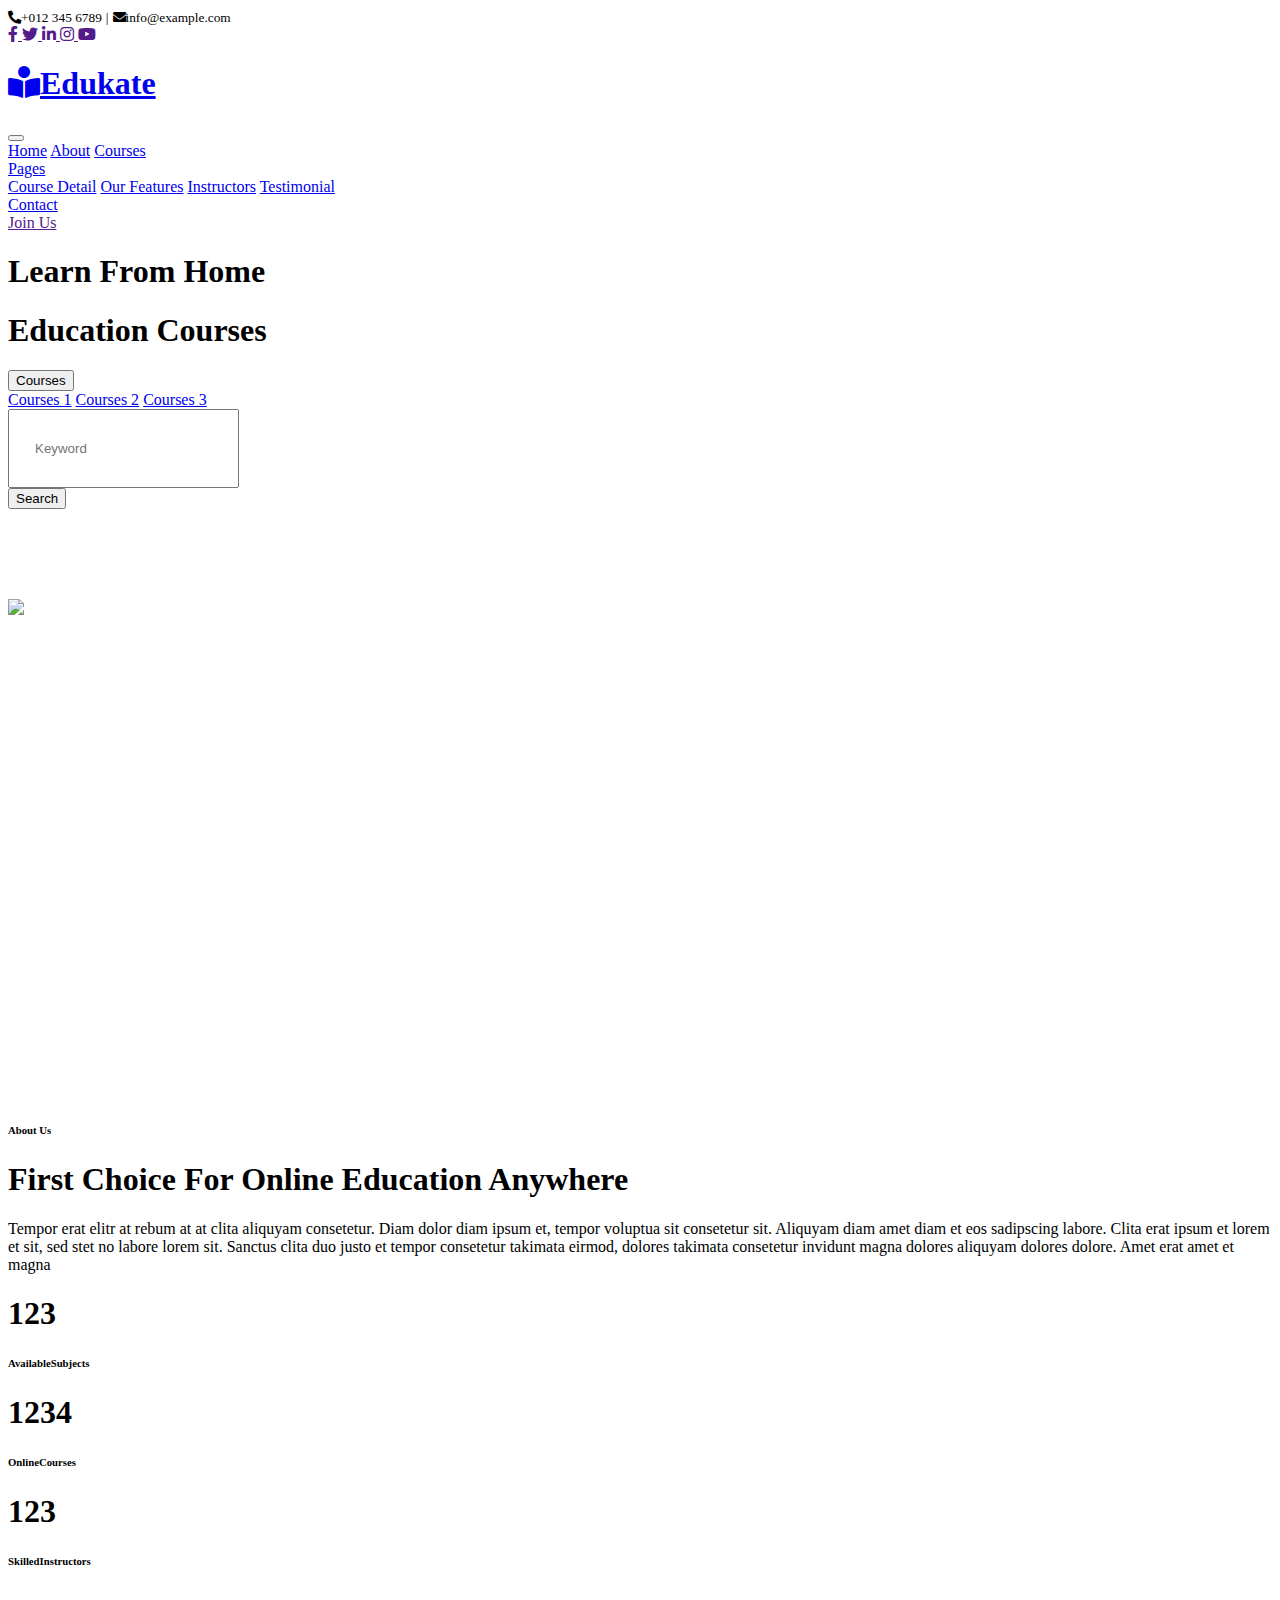
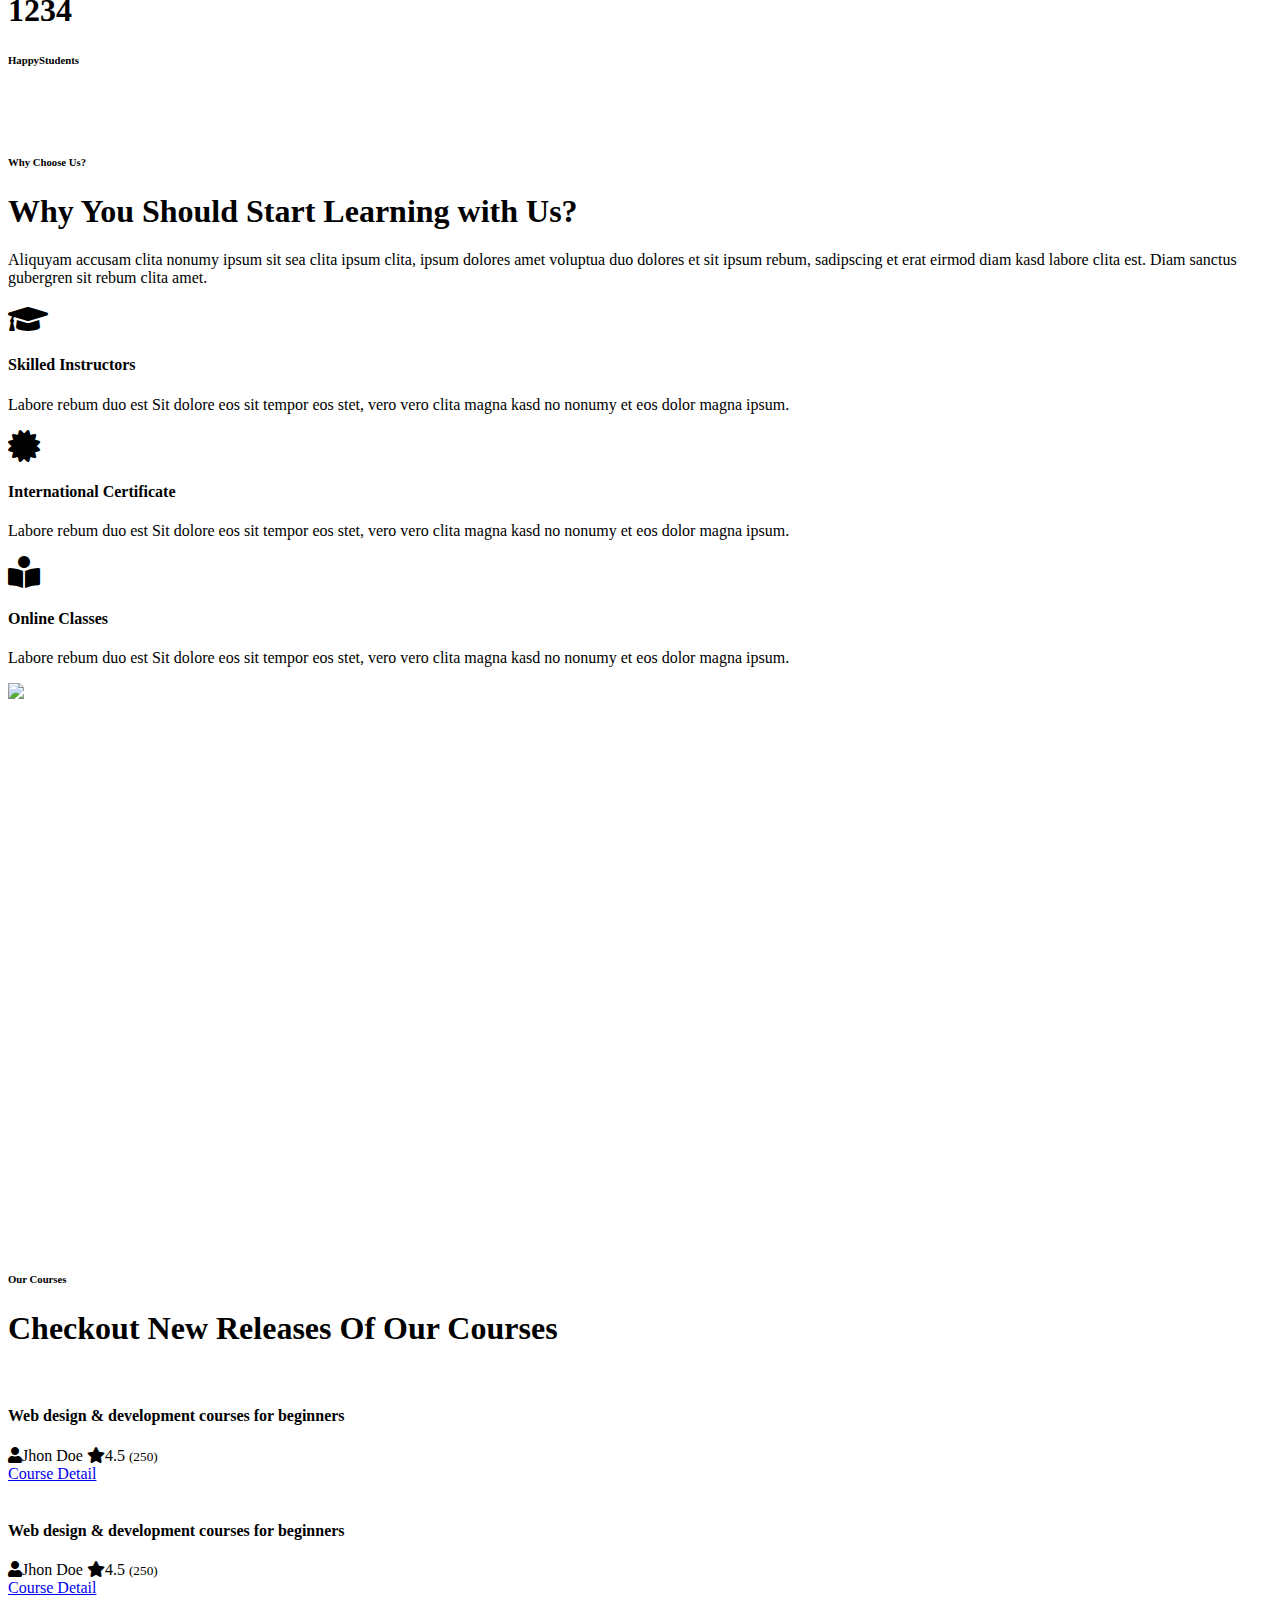
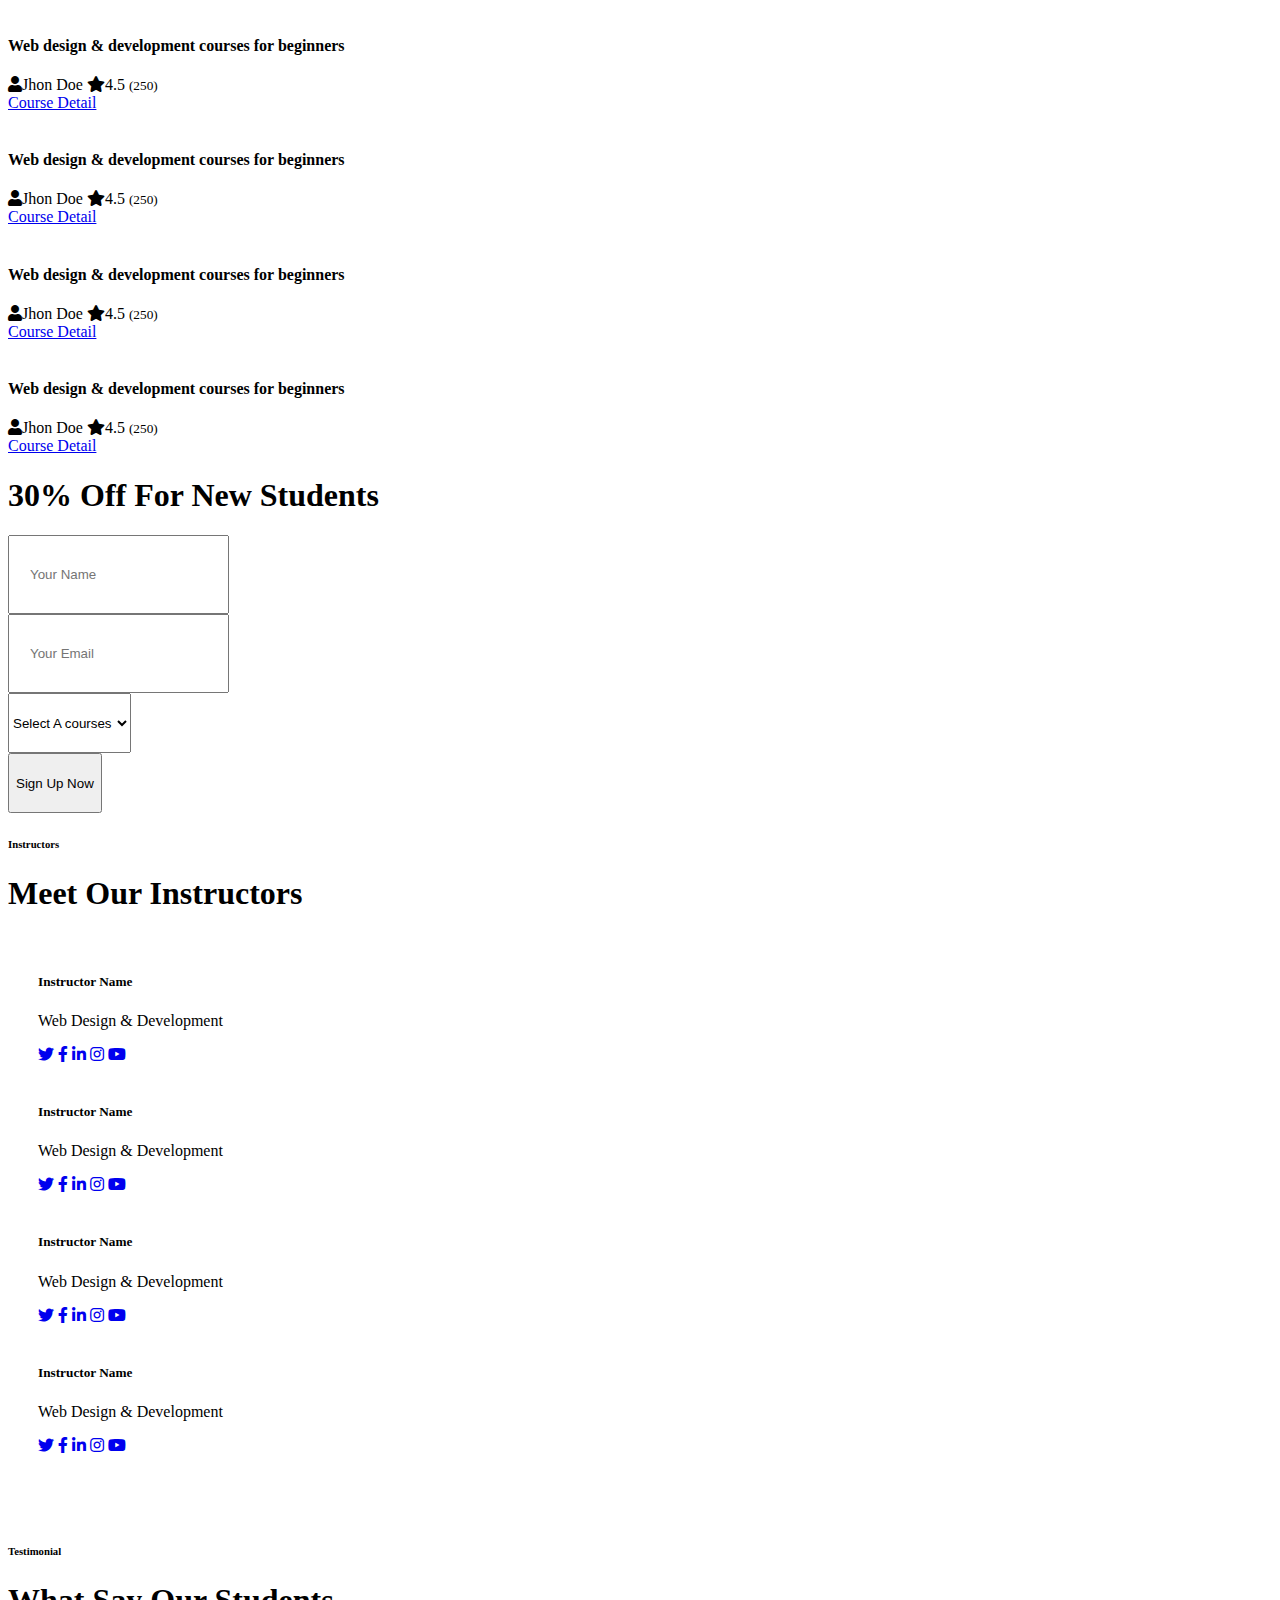
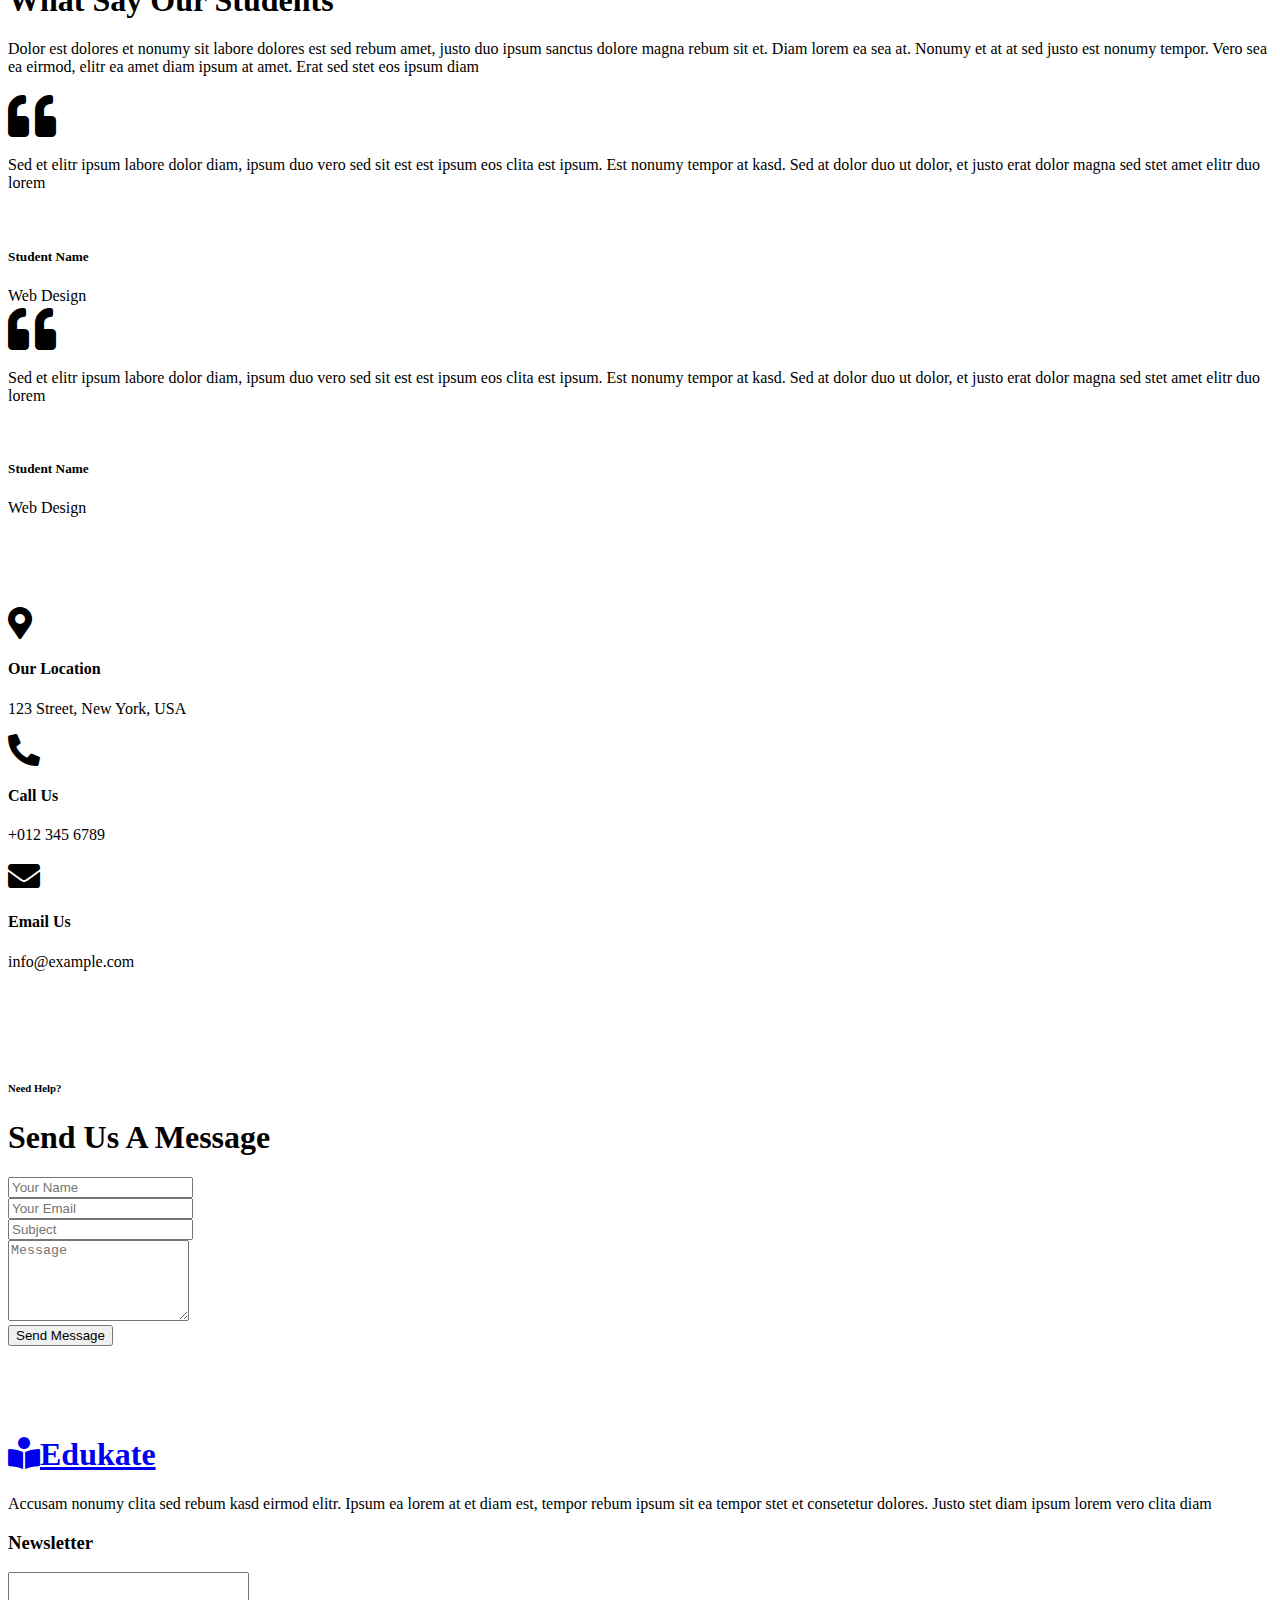
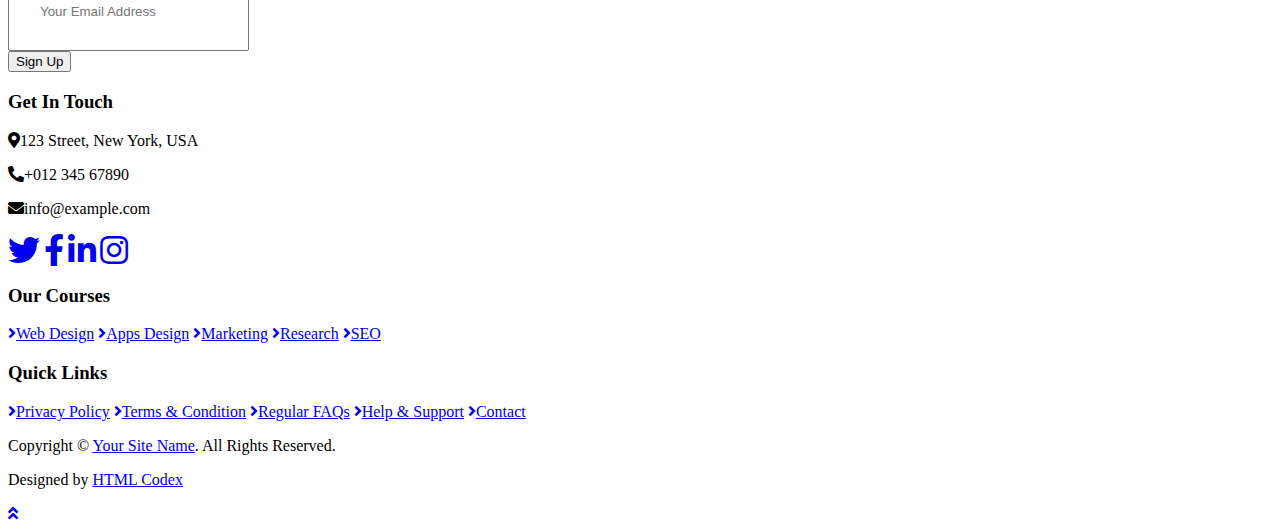
==== index.html @ 11f74e33 "Add files via upload" ====
<!DOCTYPE html>
<html lang="en">

<head>
    <meta charset="utf-8">
    <title>Edukate - Online Education Website Template</title>
    <meta content="width=device-width, initial-scale=1.0" name="viewport">
    <meta content="Free HTML Templates" name="keywords">
    <meta content="Free HTML Templates" name="description">

    <!-- Favicon -->
    <link href="img/favicon.ico" rel="icon">

    <!-- Google Web Fonts -->
    <link rel="preconnect" href="https://fonts.gstatic.com">
    <link href="https://fonts.googleapis.com/css2?family=Jost:wght@500;600;700&family=Open+Sans:wght@400;600&display=swap" rel="stylesheet"> 

    <!-- Font Awesome -->
    <link href="https://cdnjs.cloudflare.com/ajax/libs/font-awesome/5.10.0/css/all.min.css" rel="stylesheet">

    <!-- Libraries Stylesheet -->
    <link href="lib/owlcarousel/assets/owl.carousel.min.css" rel="stylesheet">

    <!-- Customized Bootstrap Stylesheet -->
    <link href="css/style.css" rel="stylesheet">
</head>

<body>
    <!-- Topbar Start -->
    <div class="container-fluid bg-dark">
        <div class="row py-2 px-lg-5">
            <div class="col-lg-6 text-center text-lg-left mb-2 mb-lg-0">
                <div class="d-inline-flex align-items-center text-white">
                    <small><i class="fa fa-phone-alt mr-2"></i>+012 345 6789</small>
                    <small class="px-3">|</small>
                    <small><i class="fa fa-envelope mr-2"></i>info@example.com</small>
                </div>
            </div>
            <div class="col-lg-6 text-center text-lg-right">
                <div class="d-inline-flex align-items-center">
                    <a class="text-white px-2" href="">
                        <i class="fab fa-facebook-f"></i>
                    </a>
                    <a class="text-white px-2" href="">
                        <i class="fab fa-twitter"></i>
                    </a>
                    <a class="text-white px-2" href="">
                        <i class="fab fa-linkedin-in"></i>
                    </a>
                    <a class="text-white px-2" href="">
                        <i class="fab fa-instagram"></i>
                    </a>
                    <a class="text-white pl-2" href="">
                        <i class="fab fa-youtube"></i>
                    </a>
                </div>
            </div>
        </div>
    </div>
    <!-- Topbar End -->


    <!-- Navbar Start -->
    <div class="container-fluid p-0">
        <nav class="navbar navbar-expand-lg bg-white navbar-light py-3 py-lg-0 px-lg-5">
            <a href="index.html" class="navbar-brand ml-lg-3">
                <h1 class="m-0 text-uppercase text-primary"><i class="fa fa-book-reader mr-3"></i>Edukate</h1>
            </a>
            <button type="button" class="navbar-toggler" data-toggle="collapse" data-target="#navbarCollapse">
                <span class="navbar-toggler-icon"></span>
            </button>
            <div class="collapse navbar-collapse justify-content-between px-lg-3" id="navbarCollapse">
                <div class="navbar-nav mx-auto py-0">
                    <a href="index.html" class="nav-item nav-link active">Home</a>
                    <a href="about.html" class="nav-item nav-link">About</a>
                    <a href="course.html" class="nav-item nav-link">Courses</a>
                    <div class="nav-item dropdown">
                        <a href="#" class="nav-link dropdown-toggle" data-toggle="dropdown">Pages</a>
                        <div class="dropdown-menu m-0">
                            <a href="detail.html" class="dropdown-item">Course Detail</a>
                            <a href="feature.html" class="dropdown-item">Our Features</a>
                            <a href="team.html" class="dropdown-item">Instructors</a>
                            <a href="testimonial.html" class="dropdown-item">Testimonial</a>
                        </div>
                    </div>
                    <a href="contact.html" class="nav-item nav-link">Contact</a>
                </div>
                <a href="" class="btn btn-primary py-2 px-4 d-none d-lg-block">Join Us</a>
            </div>
        </nav>
    </div>
    <!-- Navbar End -->


    <!-- Header Start -->
    <div class="jumbotron jumbotron-fluid position-relative overlay-bottom" style="margin-bottom: 90px;">
        <div class="container text-center my-5 py-5">
            <h1 class="text-white mt-4 mb-4">Learn From Home</h1>
            <h1 class="text-white display-1 mb-5">Education Courses</h1>
            <div class="mx-auto mb-5" style="width: 100%; max-width: 600px;">
                <div class="input-group">
                    <div class="input-group-prepend">
                        <button class="btn btn-outline-light bg-white text-body px-4 dropdown-toggle" type="button" data-toggle="dropdown"
                            aria-haspopup="true" aria-expanded="false">Courses</button>
                        <div class="dropdown-menu">
                            <a class="dropdown-item" href="#">Courses 1</a>
                            <a class="dropdown-item" href="#">Courses 2</a>
                            <a class="dropdown-item" href="#">Courses 3</a>
                        </div>
                    </div>
                    <input type="text" class="form-control border-light" style="padding: 30px 25px;" placeholder="Keyword">
                    <div class="input-group-append">
                        <button class="btn btn-secondary px-4 px-lg-5">Search</button>
                    </div>
                </div>
            </div>
        </div>
    </div>
    <!-- Header End -->


    <!-- About Start -->
    <div class="container-fluid py-5">
        <div class="container py-5">
            <div class="row">
                <div class="col-lg-5 mb-5 mb-lg-0" style="min-height: 500px;">
                    <div class="position-relative h-100">
                        <img class="position-absolute w-100 h-100" src="img/about.jpg" style="object-fit: cover;">
                    </div>
                </div>
                <div class="col-lg-7">
                    <div class="section-title position-relative mb-4">
                        <h6 class="d-inline-block position-relative text-secondary text-uppercase pb-2">About Us</h6>
                        <h1 class="display-4">First Choice For Online Education Anywhere</h1>
                    </div>
                    <p>Tempor erat elitr at rebum at at clita aliquyam consetetur. Diam dolor diam ipsum et, tempor voluptua sit consetetur sit. Aliquyam diam amet diam et eos sadipscing labore. Clita erat ipsum et lorem et sit, sed stet no labore lorem sit. Sanctus clita duo justo et tempor consetetur takimata eirmod, dolores takimata consetetur invidunt magna dolores aliquyam dolores dolore. Amet erat amet et magna</p>
                    <div class="row pt-3 mx-0">
                        <div class="col-3 px-0">
                            <div class="bg-success text-center p-4">
                                <h1 class="text-white" data-toggle="counter-up">123</h1>
                                <h6 class="text-uppercase text-white">Available<span class="d-block">Subjects</span></h6>
                            </div>
                        </div>
                        <div class="col-3 px-0">
                            <div class="bg-primary text-center p-4">
                                <h1 class="text-white" data-toggle="counter-up">1234</h1>
                                <h6 class="text-uppercase text-white">Online<span class="d-block">Courses</span></h6>
                            </div>
                        </div>
                        <div class="col-3 px-0">
                            <div class="bg-secondary text-center p-4">
                                <h1 class="text-white" data-toggle="counter-up">123</h1>
                                <h6 class="text-uppercase text-white">Skilled<span class="d-block">Instructors</span></h6>
                            </div>
                        </div>
                        <div class="col-3 px-0">
                            <div class="bg-warning text-center p-4">
                                <h1 class="text-white" data-toggle="counter-up">1234</h1>
                                <h6 class="text-uppercase text-white">Happy<span class="d-block">Students</span></h6>
                            </div>
                        </div>
                    </div>
                </div>
            </div>
        </div>
    </div>
    <!-- About End -->


    <!-- Feature Start -->
    <div class="container-fluid bg-image" style="margin: 90px 0;">
        <div class="container">
            <div class="row">
                <div class="col-lg-7 my-5 pt-5 pb-lg-5">
                    <div class="section-title position-relative mb-4">
                        <h6 class="d-inline-block position-relative text-secondary text-uppercase pb-2">Why Choose Us?</h6>
                        <h1 class="display-4">Why You Should Start Learning with Us?</h1>
                    </div>
                    <p class="mb-4 pb-2">Aliquyam accusam clita nonumy ipsum sit sea clita ipsum clita, ipsum dolores amet voluptua duo dolores et sit ipsum rebum, sadipscing et erat eirmod diam kasd labore clita est. Diam sanctus gubergren sit rebum clita amet.</p>
                    <div class="d-flex mb-3">
                        <div class="btn-icon bg-primary mr-4">
                            <i class="fa fa-2x fa-graduation-cap text-white"></i>
                        </div>
                        <div class="mt-n1">
                            <h4>Skilled Instructors</h4>
                            <p>Labore rebum duo est Sit dolore eos sit tempor eos stet, vero vero clita magna kasd no nonumy et eos dolor magna ipsum.</p>
                        </div>
                    </div>
                    <div class="d-flex mb-3">
                        <div class="btn-icon bg-secondary mr-4">
                            <i class="fa fa-2x fa-certificate text-white"></i>
                        </div>
                        <div class="mt-n1">
                            <h4>International Certificate</h4>
                            <p>Labore rebum duo est Sit dolore eos sit tempor eos stet, vero vero clita magna kasd no nonumy et eos dolor magna ipsum.</p>
                        </div>
                    </div>
                    <div class="d-flex">
                        <div class="btn-icon bg-warning mr-4">
                            <i class="fa fa-2x fa-book-reader text-white"></i>
                        </div>
                        <div class="mt-n1">
                            <h4>Online Classes</h4>
                            <p class="m-0">Labore rebum duo est Sit dolore eos sit tempor eos stet, vero vero clita magna kasd no nonumy et eos dolor magna ipsum.</p>
                        </div>
                    </div>
                </div>
                <div class="col-lg-5" style="min-height: 500px;">
                    <div class="position-relative h-100">
                        <img class="position-absolute w-100 h-100" src="img/feature.jpg" style="object-fit: cover;">
                    </div>
                </div>
            </div>
        </div>
    </div>
    <!-- Feature Start -->


    <!-- Courses Start -->
    <div class="container-fluid px-0 py-5">
        <div class="row mx-0 justify-content-center pt-5">
            <div class="col-lg-6">
                <div class="section-title text-center position-relative mb-4">
                    <h6 class="d-inline-block position-relative text-secondary text-uppercase pb-2">Our Courses</h6>
                    <h1 class="display-4">Checkout New Releases Of Our Courses</h1>
                </div>
            </div>
        </div>
        <div class="owl-carousel courses-carousel">
            <div class="courses-item position-relative">
                <img class="img-fluid" src="img/courses-1.jpg" alt="">
                <div class="courses-text">
                    <h4 class="text-center text-white px-3">Web design & development courses for beginners</h4>
                    <div class="border-top w-100 mt-3">
                        <div class="d-flex justify-content-between p-4">
                            <span class="text-white"><i class="fa fa-user mr-2"></i>Jhon Doe</span>
                            <span class="text-white"><i class="fa fa-star mr-2"></i>4.5 <small>(250)</small></span>
                        </div>
                    </div>
                    <div class="w-100 bg-white text-center p-4" >
                        <a class="btn btn-primary" href="detail.html">Course Detail</a>
                    </div>
                </div>
            </div>
            <div class="courses-item position-relative">
                <img class="img-fluid" src="img/courses-2.jpg" alt="">
                <div class="courses-text">
                    <h4 class="text-center text-white px-3">Web design & development courses for beginners</h4>
                    <div class="border-top w-100 mt-3">
                        <div class="d-flex justify-content-between p-4">
                            <span class="text-white"><i class="fa fa-user mr-2"></i>Jhon Doe</span>
                            <span class="text-white"><i class="fa fa-star mr-2"></i>4.5 <small>(250)</small></span>
                        </div>
                    </div>
                    <div class="w-100 bg-white text-center p-4" >
                        <a class="btn btn-primary" href="detail.html">Course Detail</a>
                    </div>
                </div>
            </div>
            <div class="courses-item position-relative">
                <img class="img-fluid" src="img/courses-3.jpg" alt="">
                <div class="courses-text">
                    <h4 class="text-center text-white px-3">Web design & development courses for beginners</h4>
                    <div class="border-top w-100 mt-3">
                        <div class="d-flex justify-content-between p-4">
                            <span class="text-white"><i class="fa fa-user mr-2"></i>Jhon Doe</span>
                            <span class="text-white"><i class="fa fa-star mr-2"></i>4.5 <small>(250)</small></span>
                        </div>
                    </div>
                    <div class="w-100 bg-white text-center p-4" >
                        <a class="btn btn-primary" href="detail.html">Course Detail</a>
                    </div>
                </div>
            </div>
            <div class="courses-item position-relative">
                <img class="img-fluid" src="img/courses-4.jpg" alt="">
                <div class="courses-text">
                    <h4 class="text-center text-white px-3">Web design & development courses for beginners</h4>
                    <div class="border-top w-100 mt-3">
                        <div class="d-flex justify-content-between p-4">
                            <span class="text-white"><i class="fa fa-user mr-2"></i>Jhon Doe</span>
                            <span class="text-white"><i class="fa fa-star mr-2"></i>4.5 <small>(250)</small></span>
                        </div>
                    </div>
                    <div class="w-100 bg-white text-center p-4" >
                        <a class="btn btn-primary" href="detail.html">Course Detail</a>
                    </div>
                </div>
            </div>
            <div class="courses-item position-relative">
                <img class="img-fluid" src="img/courses-5.jpg" alt="">
                <div class="courses-text">
                    <h4 class="text-center text-white px-3">Web design & development courses for beginners</h4>
                    <div class="border-top w-100 mt-3">
                        <div class="d-flex justify-content-between p-4">
                            <span class="text-white"><i class="fa fa-user mr-2"></i>Jhon Doe</span>
                            <span class="text-white"><i class="fa fa-star mr-2"></i>4.5 <small>(250)</small></span>
                        </div>
                    </div>
                    <div class="w-100 bg-white text-center p-4" >
                        <a class="btn btn-primary" href="detail.html">Course Detail</a>
                    </div>
                </div>
            </div>
            <div class="courses-item position-relative">
                <img class="img-fluid" src="img/courses-6.jpg" alt="">
                <div class="courses-text">
                    <h4 class="text-center text-white px-3">Web design & development courses for beginners</h4>
                    <div class="border-top w-100 mt-3">
                        <div class="d-flex justify-content-between p-4">
                            <span class="text-white"><i class="fa fa-user mr-2"></i>Jhon Doe</span>
                            <span class="text-white"><i class="fa fa-star mr-2"></i>4.5 <small>(250)</small></span>
                        </div>
                    </div>
                    <div class="w-100 bg-white text-center p-4" >
                        <a class="btn btn-primary" href="detail.html">Course Detail</a>
                    </div>
                </div>
            </div>
        </div>
        <div class="row justify-content-center bg-image mx-0 mb-5">
            <div class="col-lg-6 py-5">
                <div class="bg-white p-5 my-5">
                    <h1 class="text-center mb-4">30% Off For New Students</h1>
                    <form>
                        <div class="form-row">
                            <div class="col-sm-6">
                                <div class="form-group">
                                    <input type="text" class="form-control bg-light border-0" placeholder="Your Name" style="padding: 30px 20px;">
                                </div>
                            </div>
                            <div class="col-sm-6">
                                <div class="form-group">
                                    <input type="email" class="form-control bg-light border-0" placeholder="Your Email" style="padding: 30px 20px;">
                                </div>
                            </div>
                        </div>
                        <div class="form-row">
                            <div class="col-sm-6">
                                <div class="form-group">
                                    <select class="custom-select bg-light border-0 px-3" style="height: 60px;">
                                        <option selected>Select A courses</option>
                                        <option value="1">courses 1</option>
                                        <option value="2">courses 1</option>
                                        <option value="3">courses 1</option>
                                    </select>
                                </div>
                            </div>
                            <div class="col-sm-6">
                                <button class="btn btn-primary btn-block" type="submit" style="height: 60px;">Sign Up Now</button>
                            </div>
                        </div>
                    </form>
                </div>
            </div>
        </div>
    </div>
    <!-- Courses End -->


    <!-- Team Start -->
    <div class="container-fluid py-5">
        <div class="container py-5">
            <div class="section-title text-center position-relative mb-5">
                <h6 class="d-inline-block position-relative text-secondary text-uppercase pb-2">Instructors</h6>
                <h1 class="display-4">Meet Our Instructors</h1>
            </div>
            <div class="owl-carousel team-carousel position-relative" style="padding: 0 30px;">
                <div class="team-item">
                    <img class="img-fluid w-100" src="img/team-1.jpg" alt="">
                    <div class="bg-light text-center p-4">
                        <h5 class="mb-3">Instructor Name</h5>
                        <p class="mb-2">Web Design & Development</p>
                        <div class="d-flex justify-content-center">
                            <a class="mx-1 p-1" href="#"><i class="fab fa-twitter"></i></a>
                            <a class="mx-1 p-1" href="#"><i class="fab fa-facebook-f"></i></a>
                            <a class="mx-1 p-1" href="#"><i class="fab fa-linkedin-in"></i></a>
                            <a class="mx-1 p-1" href="#"><i class="fab fa-instagram"></i></a>
                            <a class="mx-1 p-1" href="#"><i class="fab fa-youtube"></i></a>
                        </div>
                    </div>
                </div>
                <div class="team-item">
                    <img class="img-fluid w-100" src="img/team-2.jpg" alt="">
                    <div class="bg-light text-center p-4">
                        <h5 class="mb-3">Instructor Name</h5>
                        <p class="mb-2">Web Design & Development</p>
                        <div class="d-flex justify-content-center">
                            <a class="mx-1 p-1" href="#"><i class="fab fa-twitter"></i></a>
                            <a class="mx-1 p-1" href="#"><i class="fab fa-facebook-f"></i></a>
                            <a class="mx-1 p-1" href="#"><i class="fab fa-linkedin-in"></i></a>
                            <a class="mx-1 p-1" href="#"><i class="fab fa-instagram"></i></a>
                            <a class="mx-1 p-1" href="#"><i class="fab fa-youtube"></i></a>
                        </div>
                    </div>
                </div>
                <div class="team-item">
                    <img class="img-fluid w-100" src="img/team-3.jpg" alt="">
                    <div class="bg-light text-center p-4">
                        <h5 class="mb-3">Instructor Name</h5>
                        <p class="mb-2">Web Design & Development</p>
                        <div class="d-flex justify-content-center">
                            <a class="mx-1 p-1" href="#"><i class="fab fa-twitter"></i></a>
                            <a class="mx-1 p-1" href="#"><i class="fab fa-facebook-f"></i></a>
                            <a class="mx-1 p-1" href="#"><i class="fab fa-linkedin-in"></i></a>
                            <a class="mx-1 p-1" href="#"><i class="fab fa-instagram"></i></a>
                            <a class="mx-1 p-1" href="#"><i class="fab fa-youtube"></i></a>
                        </div>
                    </div>
                </div>
                <div class="team-item">
                    <img class="img-fluid w-100" src="img/team-4.jpg" alt="">
                    <div class="bg-light text-center p-4">
                        <h5 class="mb-3">Instructor Name</h5>
                        <p class="mb-2">Web Design & Development</p>
                        <div class="d-flex justify-content-center">
                            <a class="mx-1 p-1" href="#"><i class="fab fa-twitter"></i></a>
                            <a class="mx-1 p-1" href="#"><i class="fab fa-facebook-f"></i></a>
                            <a class="mx-1 p-1" href="#"><i class="fab fa-linkedin-in"></i></a>
                            <a class="mx-1 p-1" href="#"><i class="fab fa-instagram"></i></a>
                            <a class="mx-1 p-1" href="#"><i class="fab fa-youtube"></i></a>
                        </div>
                    </div>
                </div>
            </div>
        </div>
    </div>
    <!-- Team End -->


    <!-- Testimonial Start -->
    <div class="container-fluid bg-image py-5" style="margin: 90px 0;">
        <div class="container py-5">
            <div class="row align-items-center">
                <div class="col-lg-5 mb-5 mb-lg-0">
                    <div class="section-title position-relative mb-4">
                        <h6 class="d-inline-block position-relative text-secondary text-uppercase pb-2">Testimonial</h6>
                        <h1 class="display-4">What Say Our Students</h1>
                    </div>
                    <p class="m-0">Dolor est dolores et nonumy sit labore dolores est sed rebum amet, justo duo ipsum sanctus dolore magna rebum sit et. Diam lorem ea sea at. Nonumy et at at sed justo est nonumy tempor. Vero sea ea eirmod, elitr ea amet diam ipsum at amet. Erat sed stet eos ipsum diam</p>
                </div>
                <div class="col-lg-7">
                    <div class="owl-carousel testimonial-carousel">
                        <div class="bg-white p-5">
                            <i class="fa fa-3x fa-quote-left text-primary mb-4"></i>
                            <p>Sed et elitr ipsum labore dolor diam, ipsum duo vero sed sit est est ipsum eos clita est ipsum. Est nonumy tempor at kasd. Sed at dolor duo ut dolor, et justo erat dolor magna sed stet amet elitr duo lorem</p>
                            <div class="d-flex flex-shrink-0 align-items-center mt-4">
                                <img class="img-fluid mr-4" src="img/testimonial-2.jpg" alt="">
                                <div>
                                    <h5>Student Name</h5>
                                    <span>Web Design</span>
                                </div>
                            </div>
                        </div>
                        <div class="bg-white p-5">
                            <i class="fa fa-3x fa-quote-left text-primary mb-4"></i>
                            <p>Sed et elitr ipsum labore dolor diam, ipsum duo vero sed sit est est ipsum eos clita est ipsum. Est nonumy tempor at kasd. Sed at dolor duo ut dolor, et justo erat dolor magna sed stet amet elitr duo lorem</p>
                            <div class="d-flex flex-shrink-0 align-items-center mt-4">
                                <img class="img-fluid mr-4" src="img/testimonial-1.jpg" alt="">
                                <div>
                                    <h5>Student Name</h5>
                                    <span>Web Design</span>
                                </div>
                            </div>
                        </div>
                    </div>
                </div>
            </div>
        </div>
    </div>
    <!-- Testimonial Start -->


    <!-- Contact Start -->
    <div class="container-fluid py-5">
        <div class="container py-5">
            <div class="row align-items-center">
                <div class="col-lg-5 mb-5 mb-lg-0">
                    <div class="bg-light d-flex flex-column justify-content-center px-5" style="height: 450px;">
                        <div class="d-flex align-items-center mb-5">
                            <div class="btn-icon bg-primary mr-4">
                                <i class="fa fa-2x fa-map-marker-alt text-white"></i>
                            </div>
                            <div class="mt-n1">
                                <h4>Our Location</h4>
                                <p class="m-0">123 Street, New York, USA</p>
                            </div>
                        </div>
                        <div class="d-flex align-items-center mb-5">
                            <div class="btn-icon bg-secondary mr-4">
                                <i class="fa fa-2x fa-phone-alt text-white"></i>
                            </div>
                            <div class="mt-n1">
                                <h4>Call Us</h4>
                                <p class="m-0">+012 345 6789</p>
                            </div>
                        </div>
                        <div class="d-flex align-items-center">
                            <div class="btn-icon bg-warning mr-4">
                                <i class="fa fa-2x fa-envelope text-white"></i>
                            </div>
                            <div class="mt-n1">
                                <h4>Email Us</h4>
                                <p class="m-0">info@example.com</p>
                            </div>
                        </div>
                    </div>
                </div>
                <div class="col-lg-7">
                    <div class="section-title position-relative mb-4">
                        <h6 class="d-inline-block position-relative text-secondary text-uppercase pb-2">Need Help?</h6>
                        <h1 class="display-4">Send Us A Message</h1>
                    </div>
                    <div class="contact-form">
                        <form>
                            <div class="row">
                                <div class="col-6 form-group">
                                    <input type="text" class="form-control border-top-0 border-right-0 border-left-0 p-0" placeholder="Your Name" required="required">
                                </div>
                                <div class="col-6 form-group">
                                    <input type="email" class="form-control border-top-0 border-right-0 border-left-0 p-0" placeholder="Your Email" required="required">
                                </div>
                            </div>
                            <div class="form-group">
                                <input type="text" class="form-control border-top-0 border-right-0 border-left-0 p-0" placeholder="Subject" required="required">
                            </div>
                            <div class="form-group">
                                <textarea class="form-control border-top-0 border-right-0 border-left-0 p-0" rows="5" placeholder="Message" required="required"></textarea>
                            </div>
                            <div>
                                <button class="btn btn-primary py-3 px-5" type="submit">Send Message</button>
                            </div>
                        </form>
                    </div>
                </div>
            </div>
        </div>
    </div>
    <!-- Contact End -->


    <!-- Footer Start -->
    <div class="container-fluid position-relative overlay-top bg-dark text-white-50 py-5" style="margin-top: 90px;">
        <div class="container mt-5 pt-5">
            <div class="row">
                <div class="col-md-6 mb-5">
                    <a href="index.html" class="navbar-brand">
                        <h1 class="mt-n2 text-uppercase text-white"><i class="fa fa-book-reader mr-3"></i>Edukate</h1>
                    </a>
                    <p class="m-0">Accusam nonumy clita sed rebum kasd eirmod elitr. Ipsum ea lorem at et diam est, tempor rebum ipsum sit ea tempor stet et consetetur dolores. Justo stet diam ipsum lorem vero clita diam</p>
                </div>
                <div class="col-md-6 mb-5">
                    <h3 class="text-white mb-4">Newsletter</h3>
                    <div class="w-100">
                        <div class="input-group">
                            <input type="text" class="form-control border-light" style="padding: 30px;" placeholder="Your Email Address">
                            <div class="input-group-append">
                                <button class="btn btn-primary px-4">Sign Up</button>
                            </div>
                        </div>
                    </div>
                </div>
            </div>
            <div class="row">
                <div class="col-md-4 mb-5">
                    <h3 class="text-white mb-4">Get In Touch</h3>
                    <p><i class="fa fa-map-marker-alt mr-2"></i>123 Street, New York, USA</p>
                    <p><i class="fa fa-phone-alt mr-2"></i>+012 345 67890</p>
                    <p><i class="fa fa-envelope mr-2"></i>info@example.com</p>
                    <div class="d-flex justify-content-start mt-4">
                        <a class="text-white mr-4" href="#"><i class="fab fa-2x fa-twitter"></i></a>
                        <a class="text-white mr-4" href="#"><i class="fab fa-2x fa-facebook-f"></i></a>
                        <a class="text-white mr-4" href="#"><i class="fab fa-2x fa-linkedin-in"></i></a>
                        <a class="text-white" href="#"><i class="fab fa-2x fa-instagram"></i></a>
                    </div>
                </div>
                <div class="col-md-4 mb-5">
                    <h3 class="text-white mb-4">Our Courses</h3>
                    <div class="d-flex flex-column justify-content-start">
                        <a class="text-white-50 mb-2" href="#"><i class="fa fa-angle-right mr-2"></i>Web Design</a>
                        <a class="text-white-50 mb-2" href="#"><i class="fa fa-angle-right mr-2"></i>Apps Design</a>
                        <a class="text-white-50 mb-2" href="#"><i class="fa fa-angle-right mr-2"></i>Marketing</a>
                        <a class="text-white-50 mb-2" href="#"><i class="fa fa-angle-right mr-2"></i>Research</a>
                        <a class="text-white-50" href="#"><i class="fa fa-angle-right mr-2"></i>SEO</a>
                    </div>
                </div>
                <div class="col-md-4 mb-5">
                    <h3 class="text-white mb-4">Quick Links</h3>
                    <div class="d-flex flex-column justify-content-start">
                        <a class="text-white-50 mb-2" href="#"><i class="fa fa-angle-right mr-2"></i>Privacy Policy</a>
                        <a class="text-white-50 mb-2" href="#"><i class="fa fa-angle-right mr-2"></i>Terms & Condition</a>
                        <a class="text-white-50 mb-2" href="#"><i class="fa fa-angle-right mr-2"></i>Regular FAQs</a>
                        <a class="text-white-50 mb-2" href="#"><i class="fa fa-angle-right mr-2"></i>Help & Support</a>
                        <a class="text-white-50" href="#"><i class="fa fa-angle-right mr-2"></i>Contact</a>
                    </div>
                </div>
            </div>
        </div>
    </div>
    <div class="container-fluid bg-dark text-white-50 border-top py-4" style="border-color: rgba(256, 256, 256, .1) !important;">
        <div class="container">
            <div class="row">
                <div class="col-md-6 text-center text-md-left mb-3 mb-md-0">
                    <p class="m-0">Copyright &copy; <a class="text-white" href="#">Your Site Name</a>. All Rights Reserved.
                    </p>
                </div>
                <div class="col-md-6 text-center text-md-right">
                    <p class="m-0">Designed by <a class="text-white" href="https://htmlcodex.com">HTML Codex</a>
                    </p>
                </div>
            </div>
        </div>
    </div>
    <!-- Footer End -->


    <!-- Back to Top -->
    <a href="#" class="btn btn-lg btn-primary rounded-0 btn-lg-square back-to-top"><i class="fa fa-angle-double-up"></i></a>


    <!-- JavaScript Libraries -->
    <script src="https://code.jquery.com/jquery-3.4.1.min.js"></script>
    <script src="https://stackpath.bootstrapcdn.com/bootstrap/4.4.1/js/bootstrap.bundle.min.js"></script>
    <script src="lib/easing/easing.min.js"></script>
    <script src="lib/waypoints/waypoints.min.js"></script>
    <script src="lib/counterup/counterup.min.js"></script>
    <script src="lib/owlcarousel/owl.carousel.min.js"></script>

    <!-- Template Javascript -->
    <script src="js/main.js"></script>
</body>

</html>
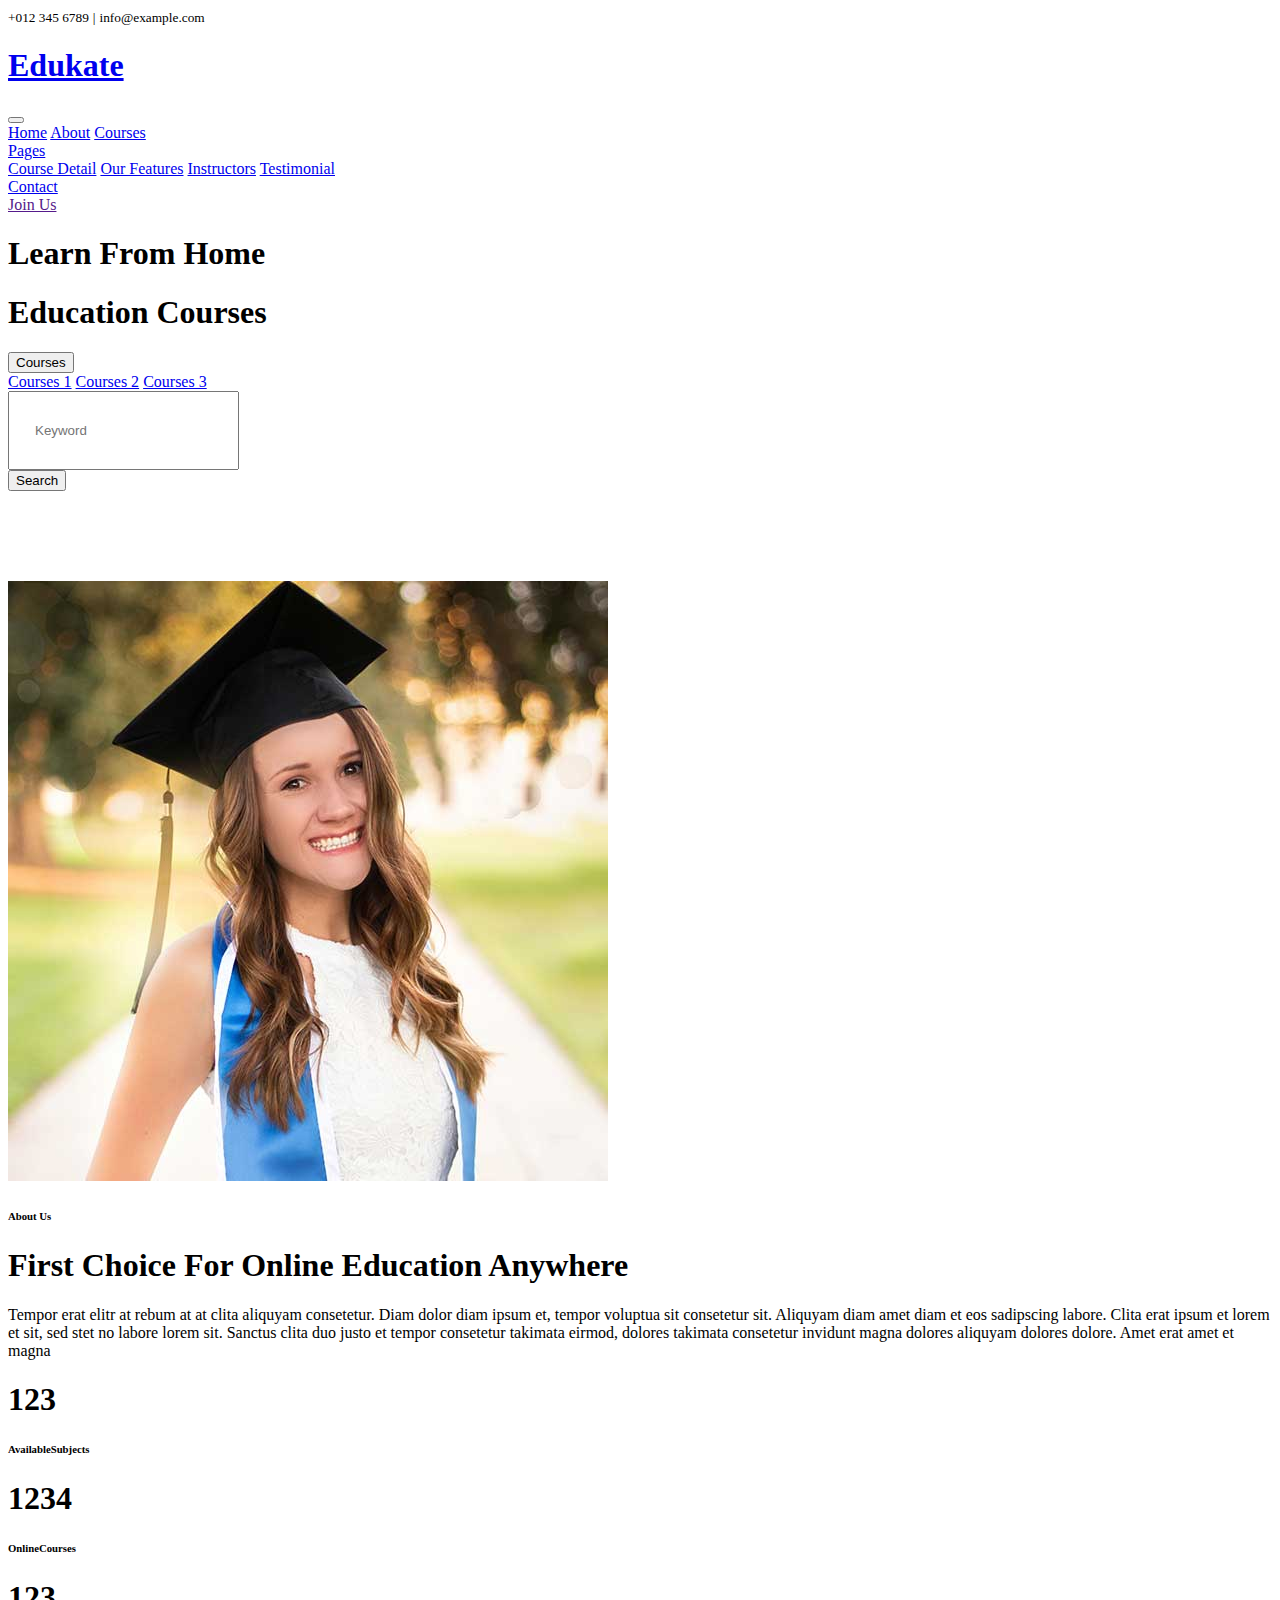
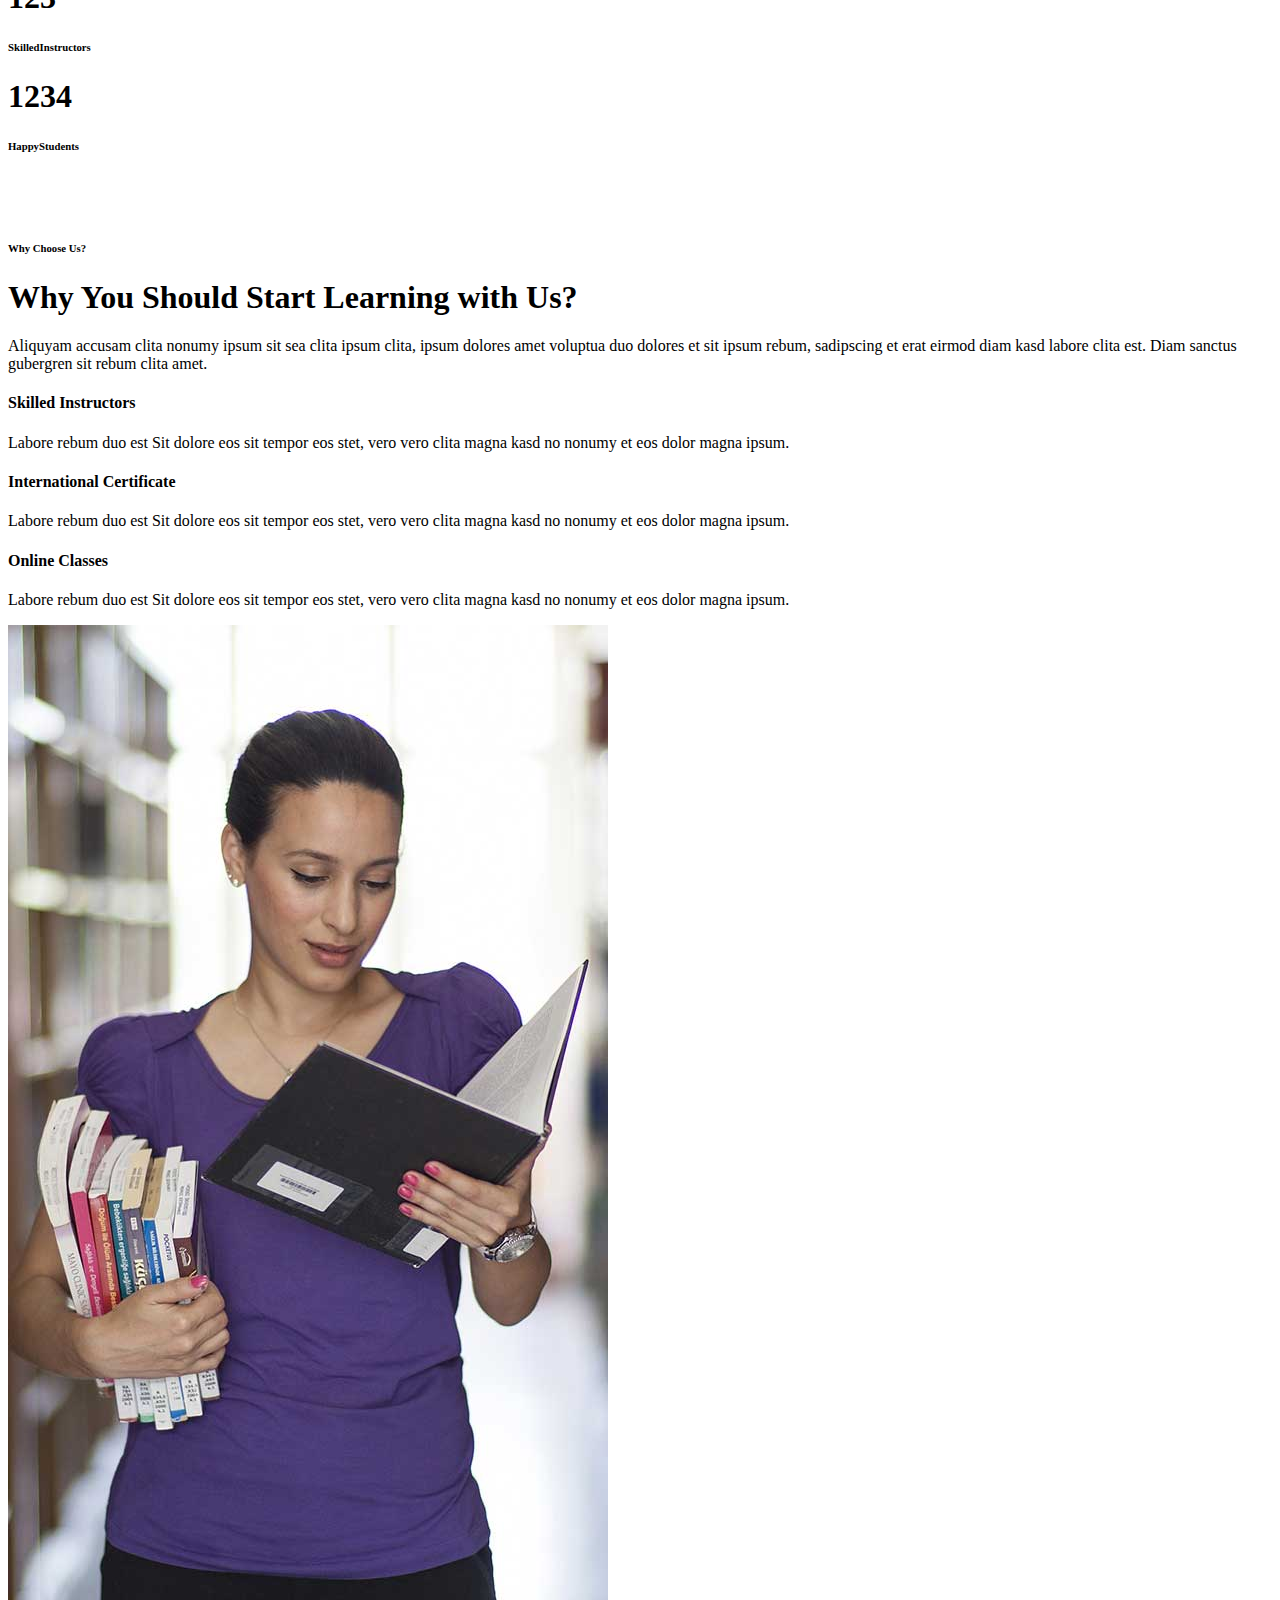
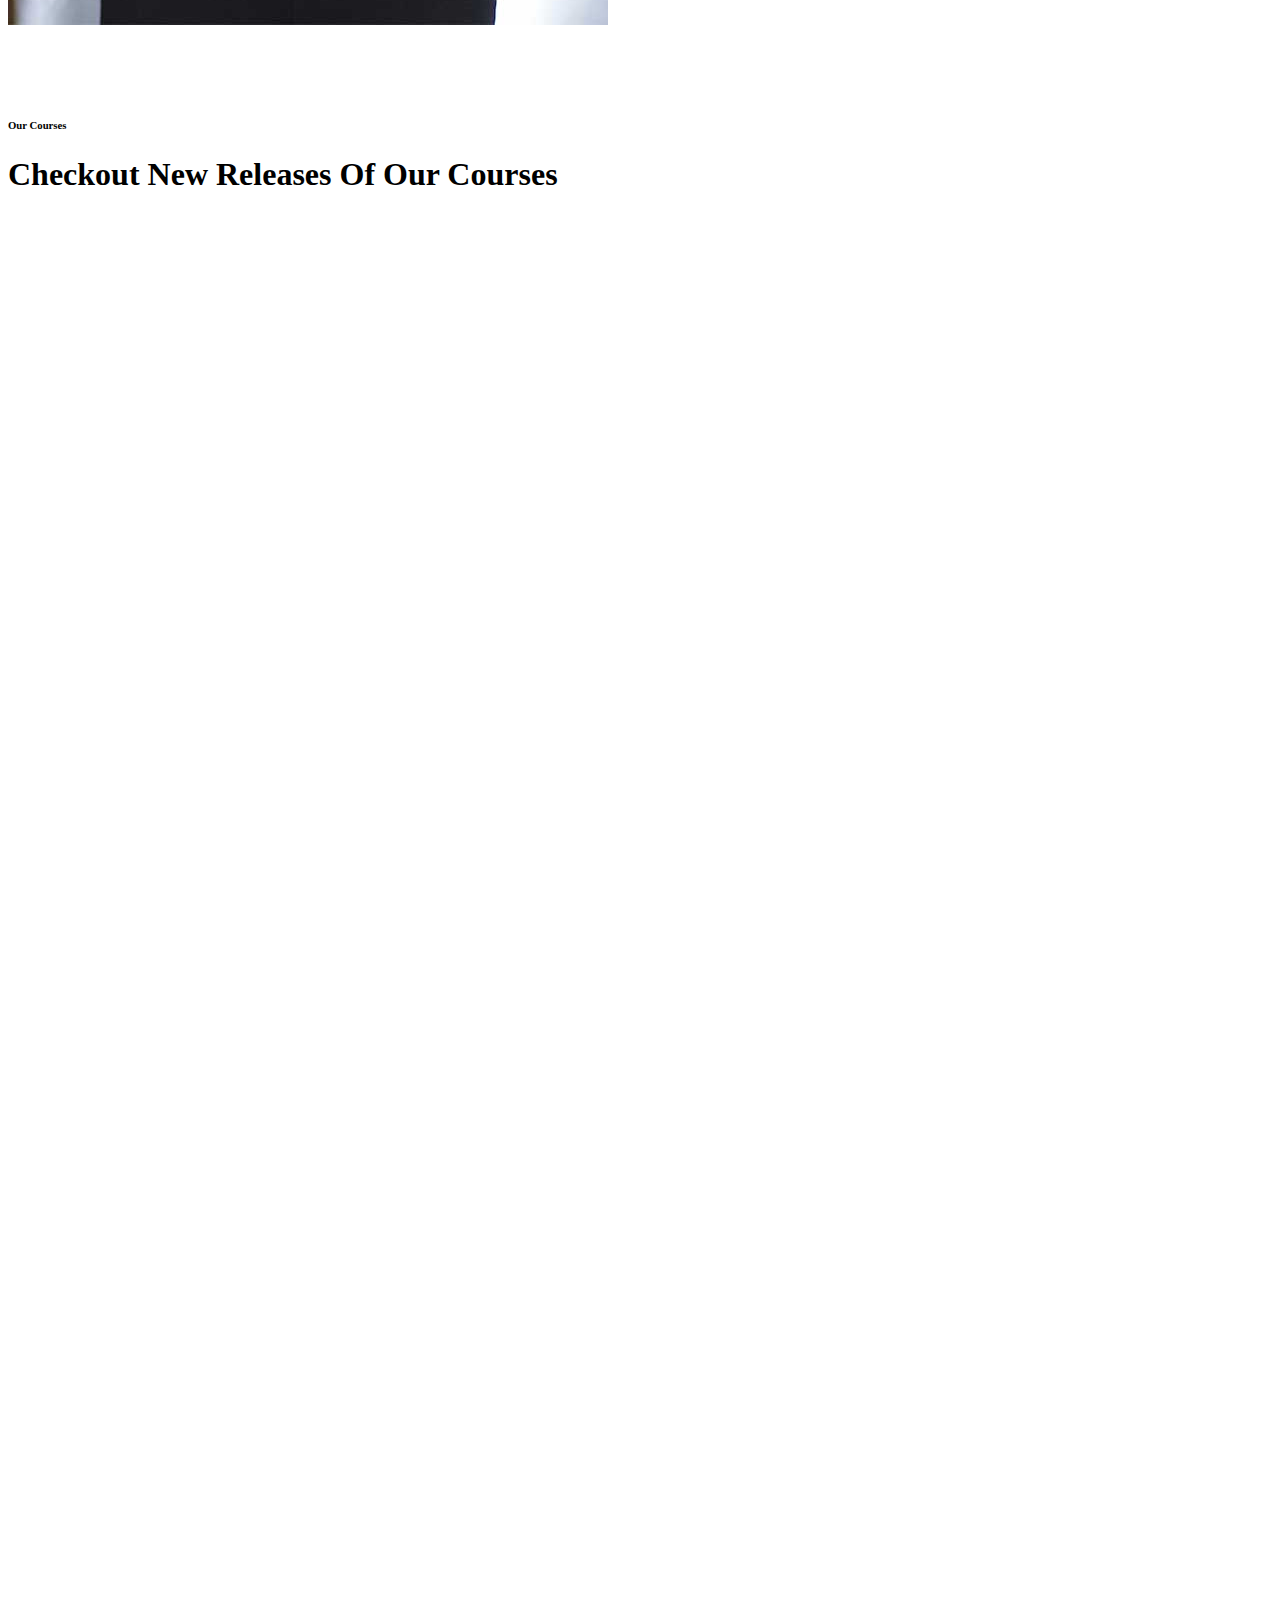
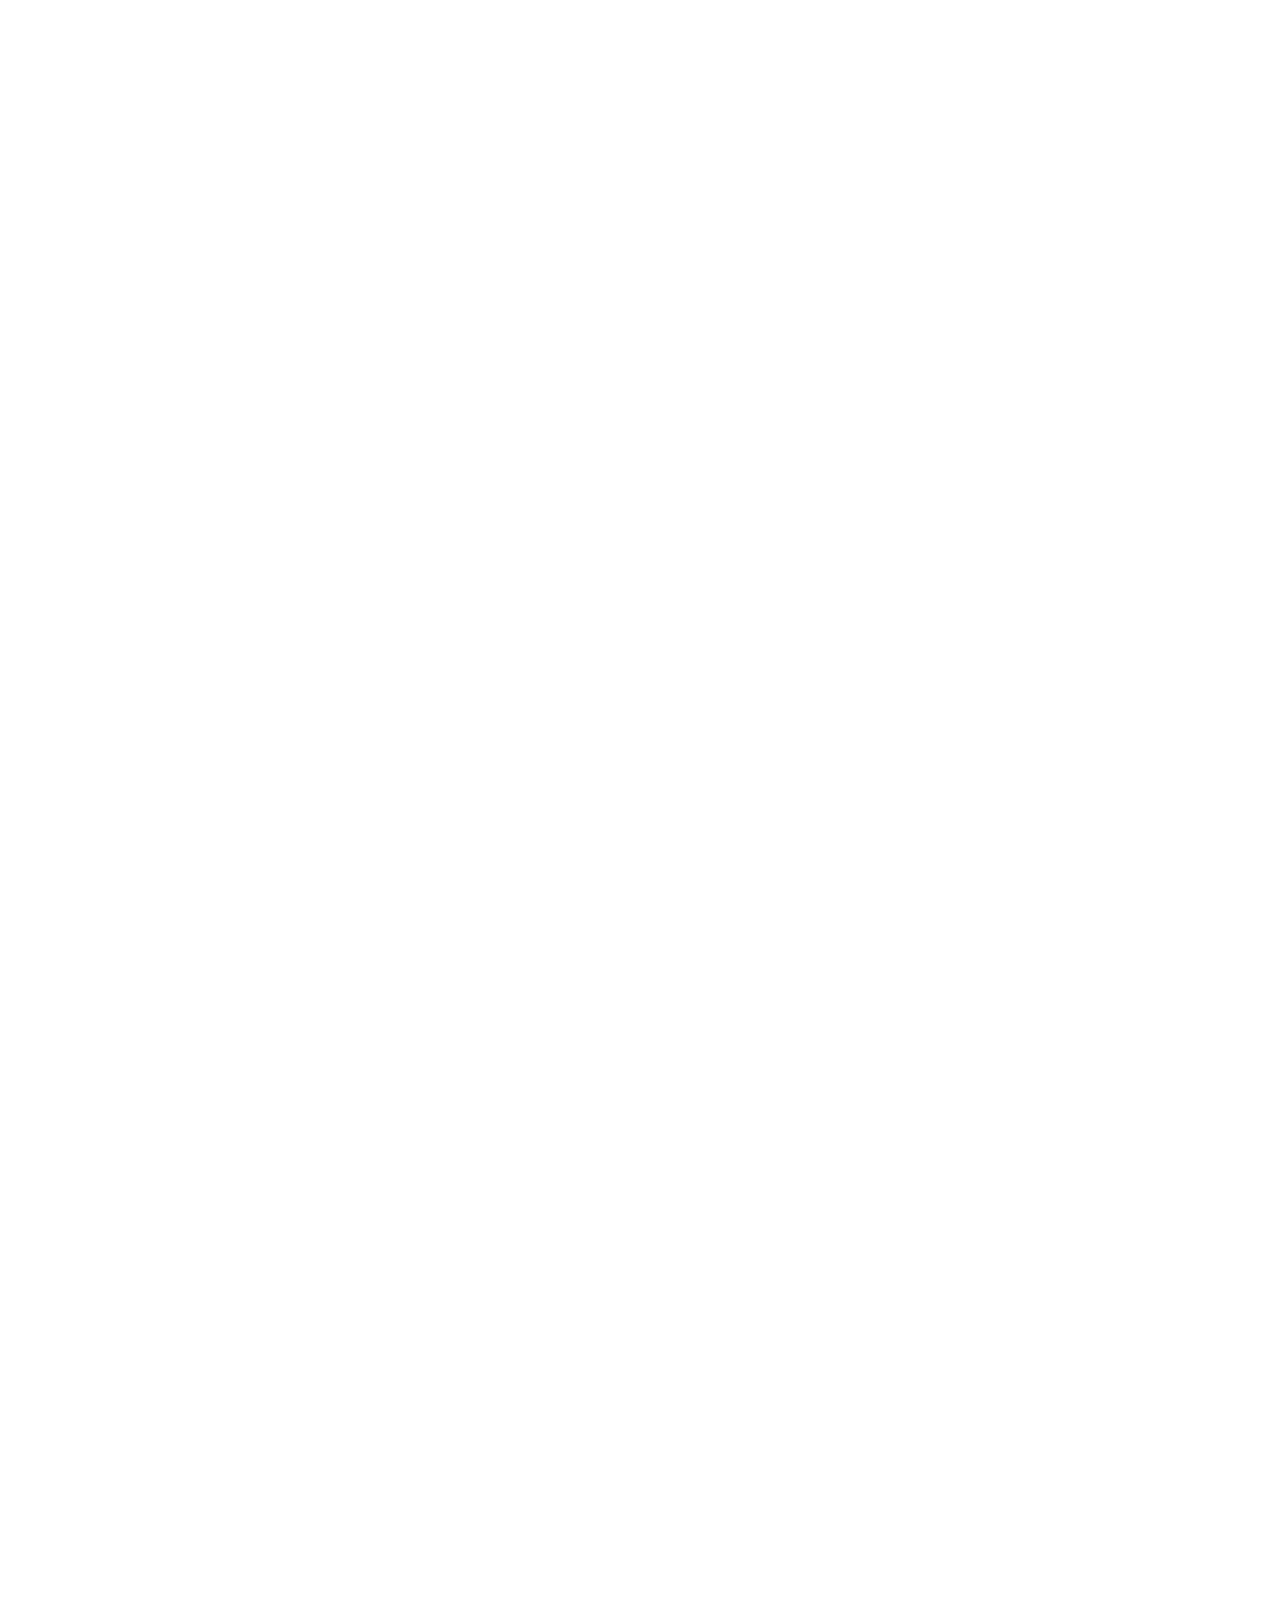
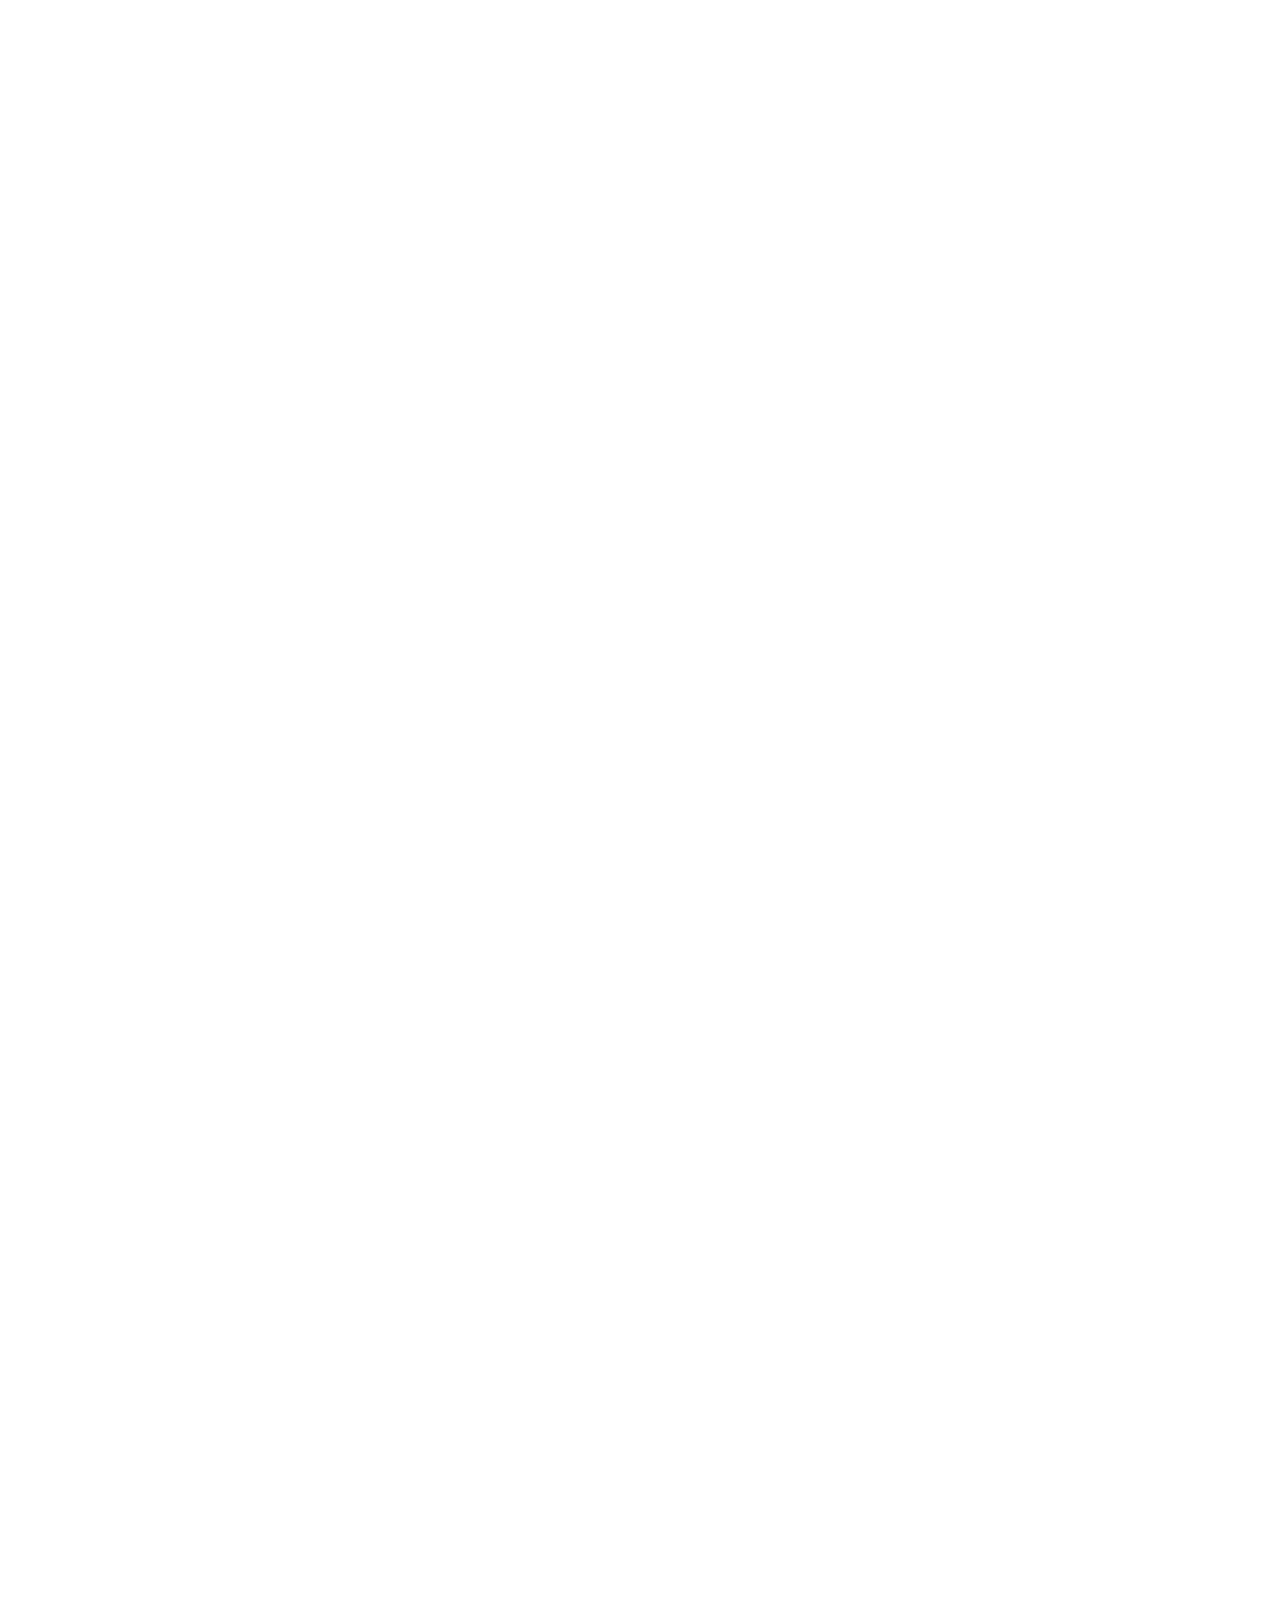
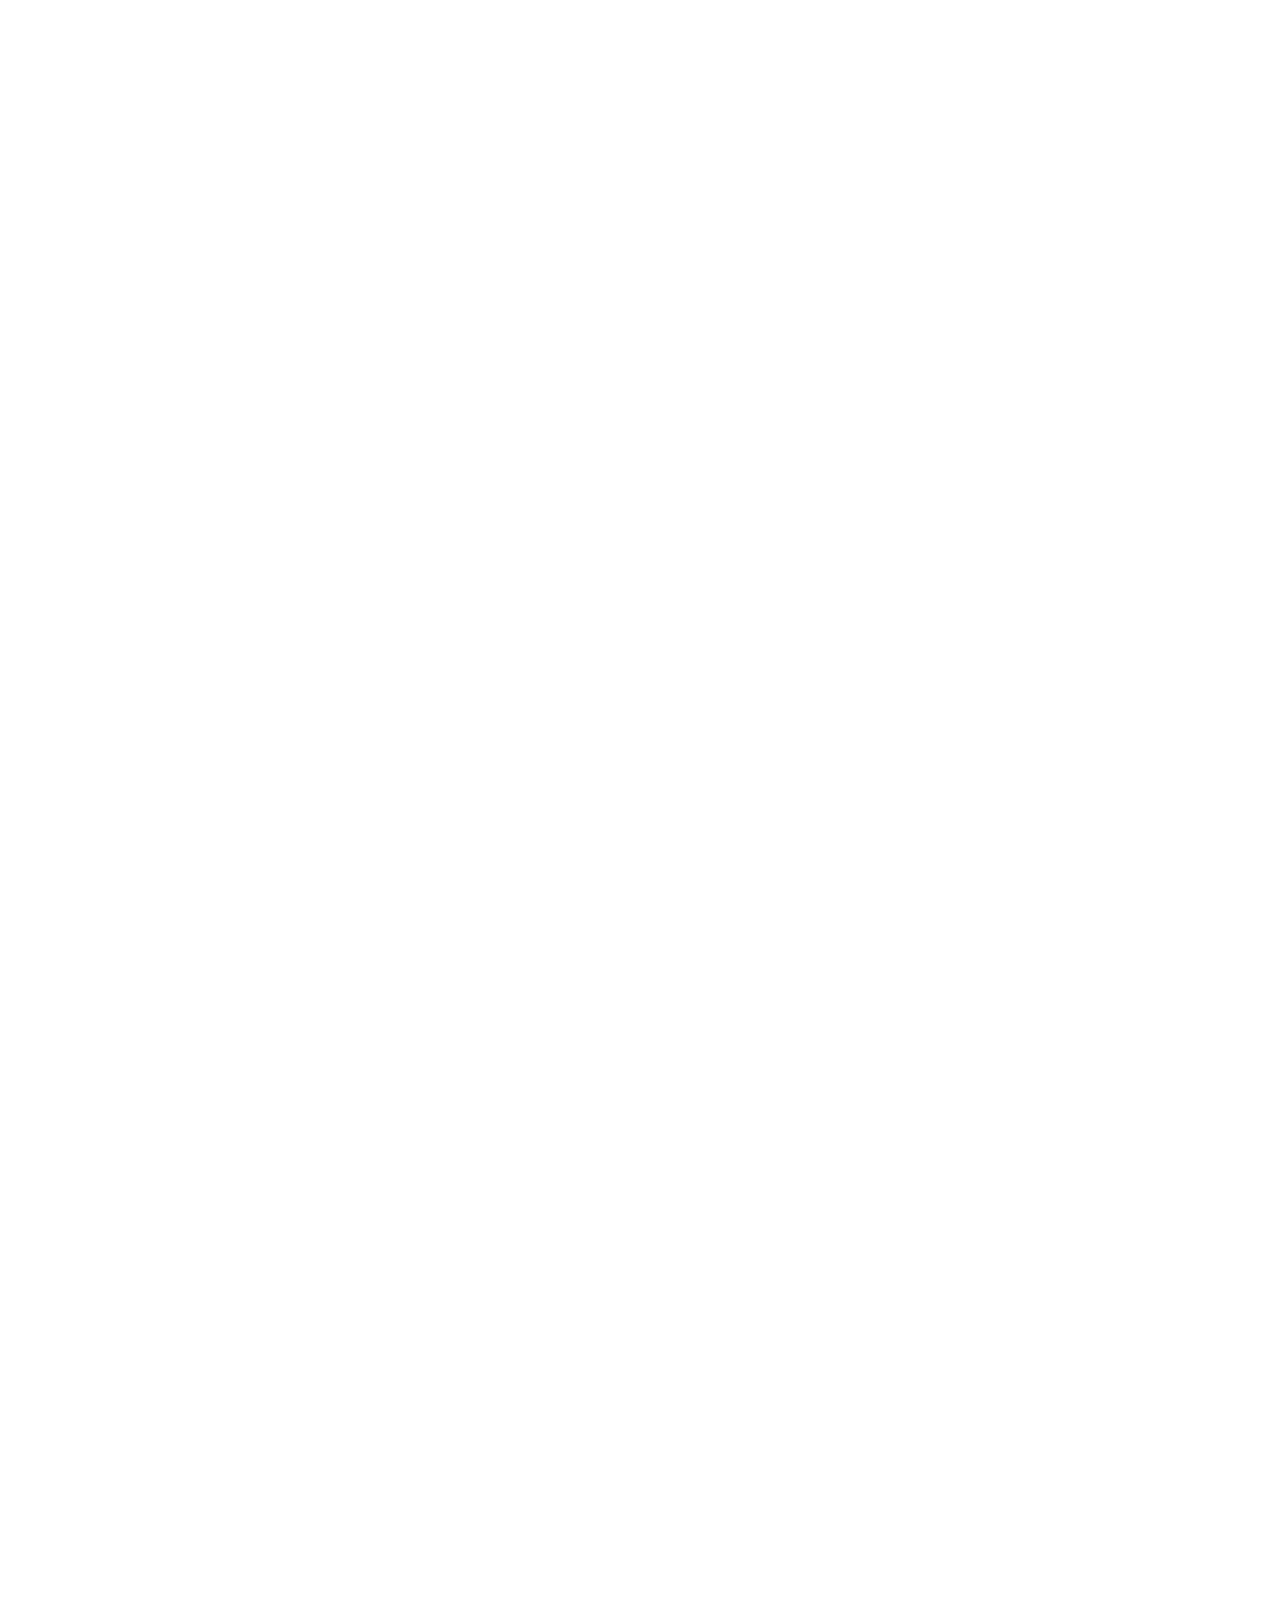
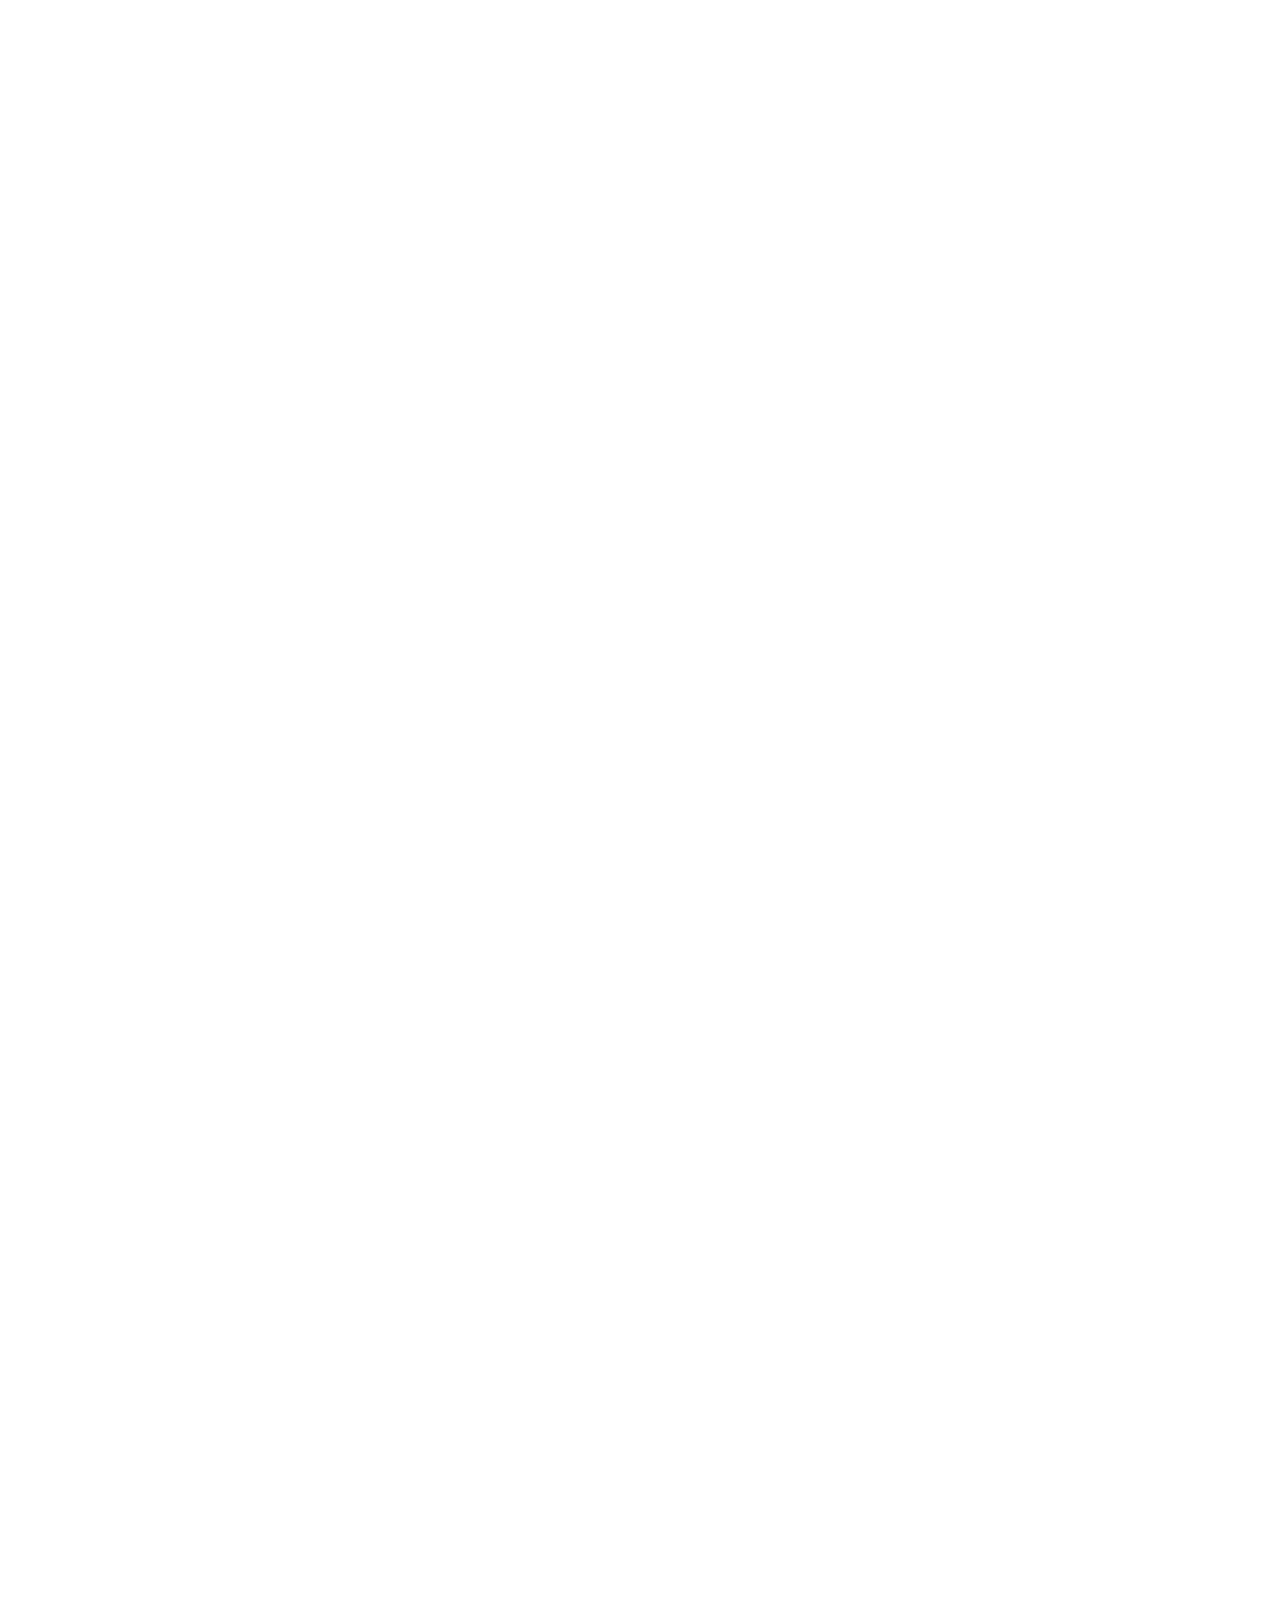
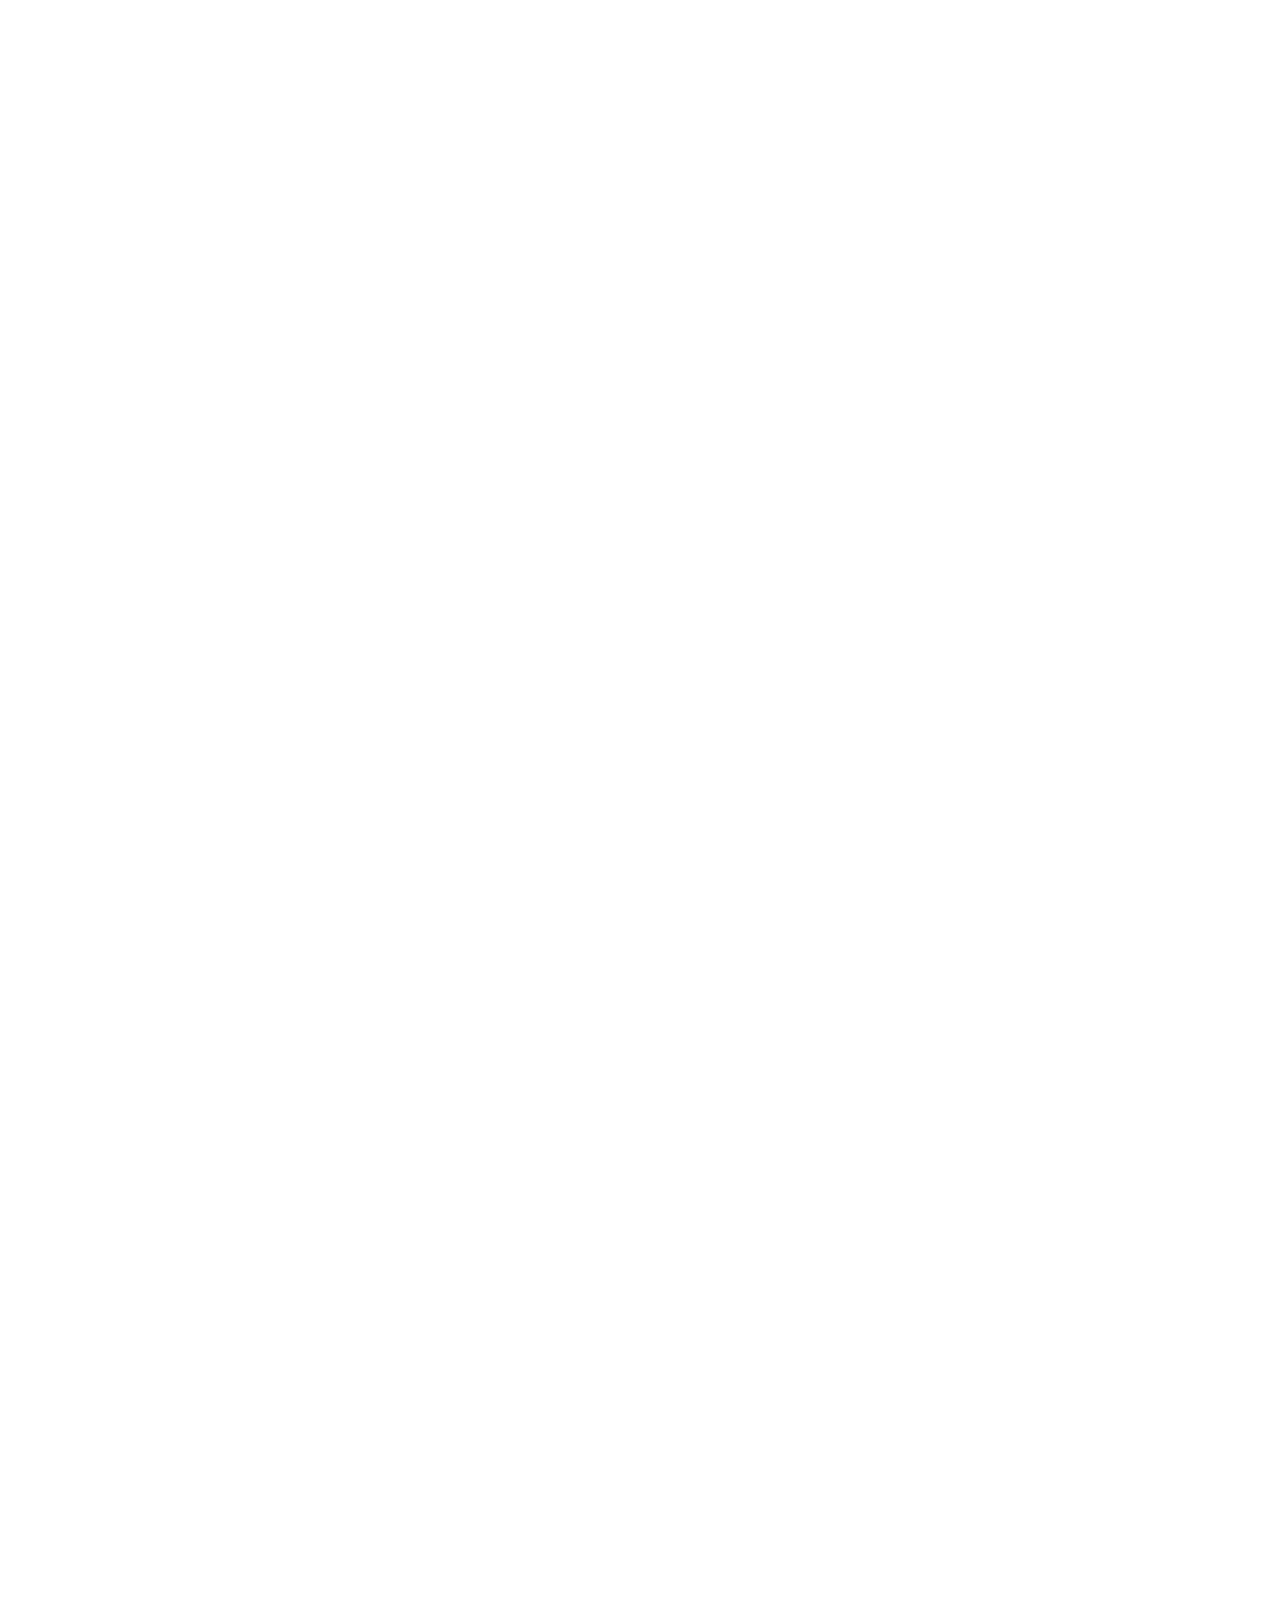
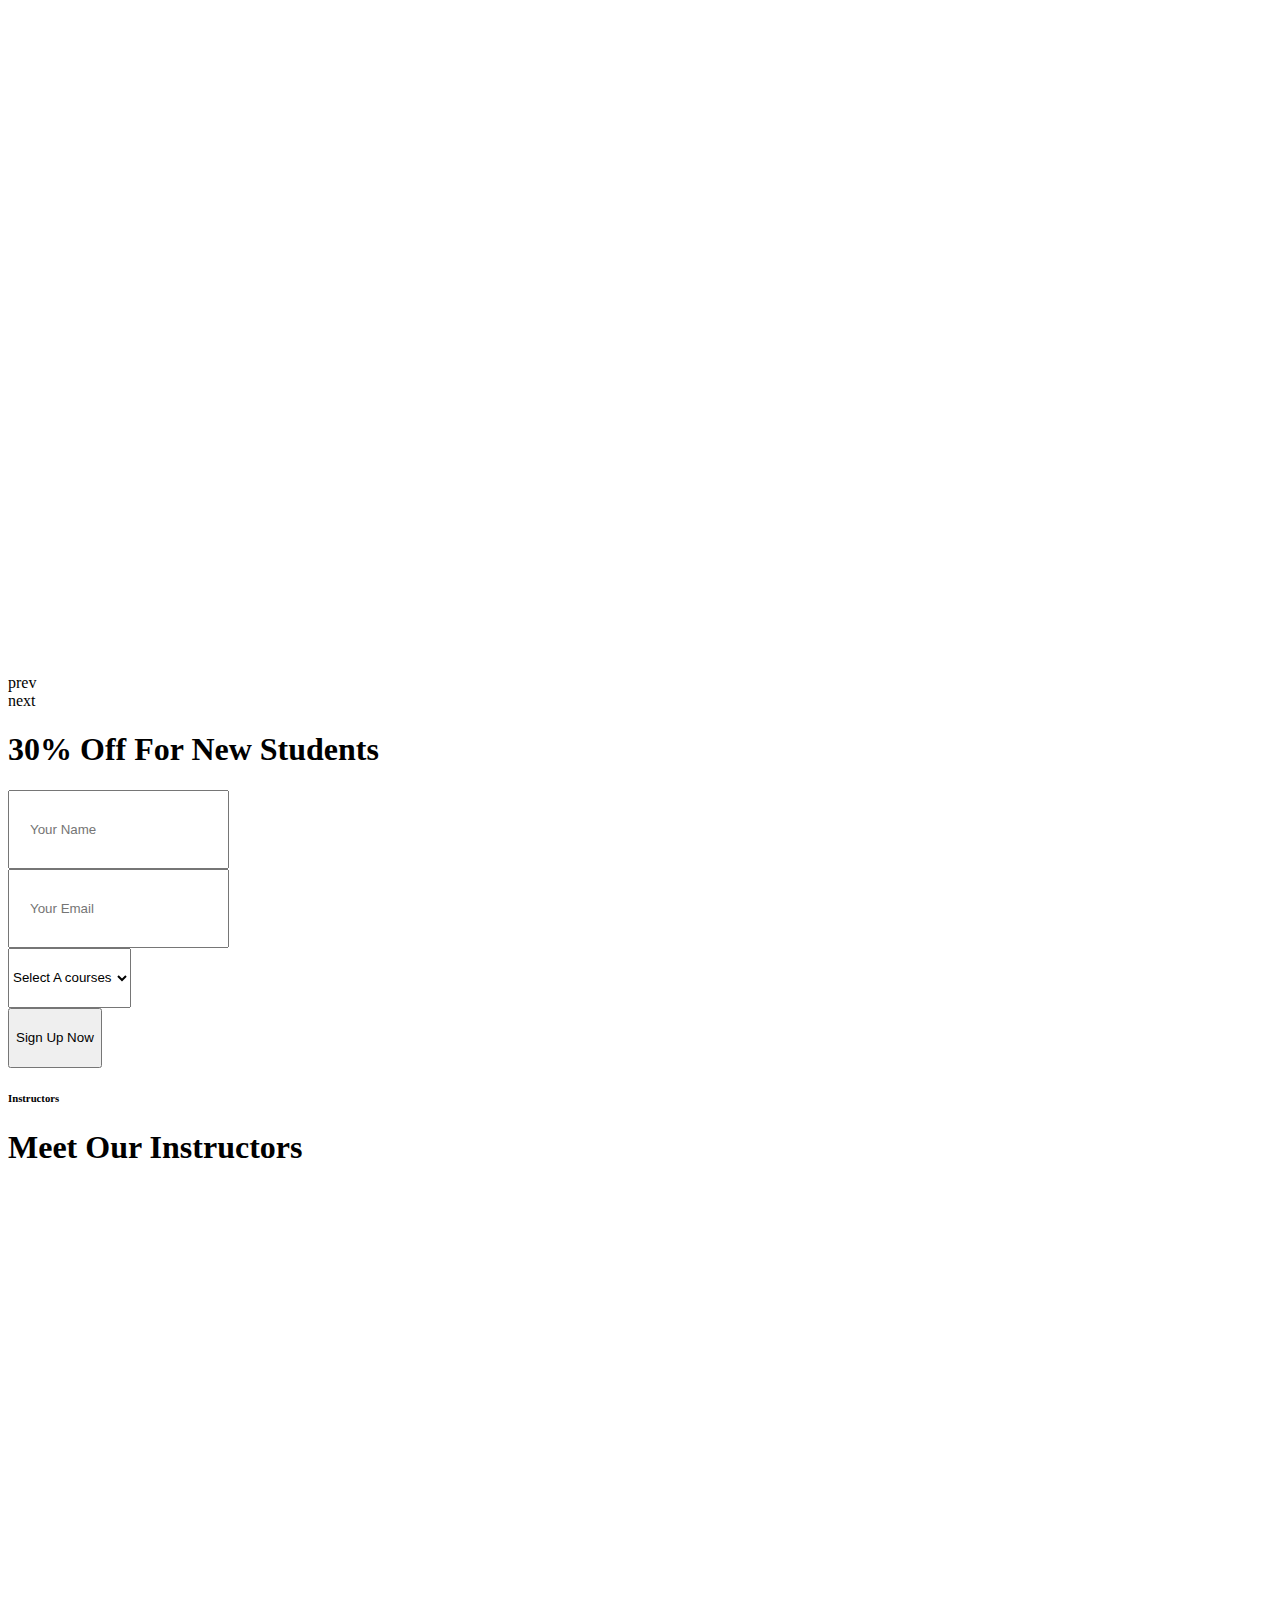
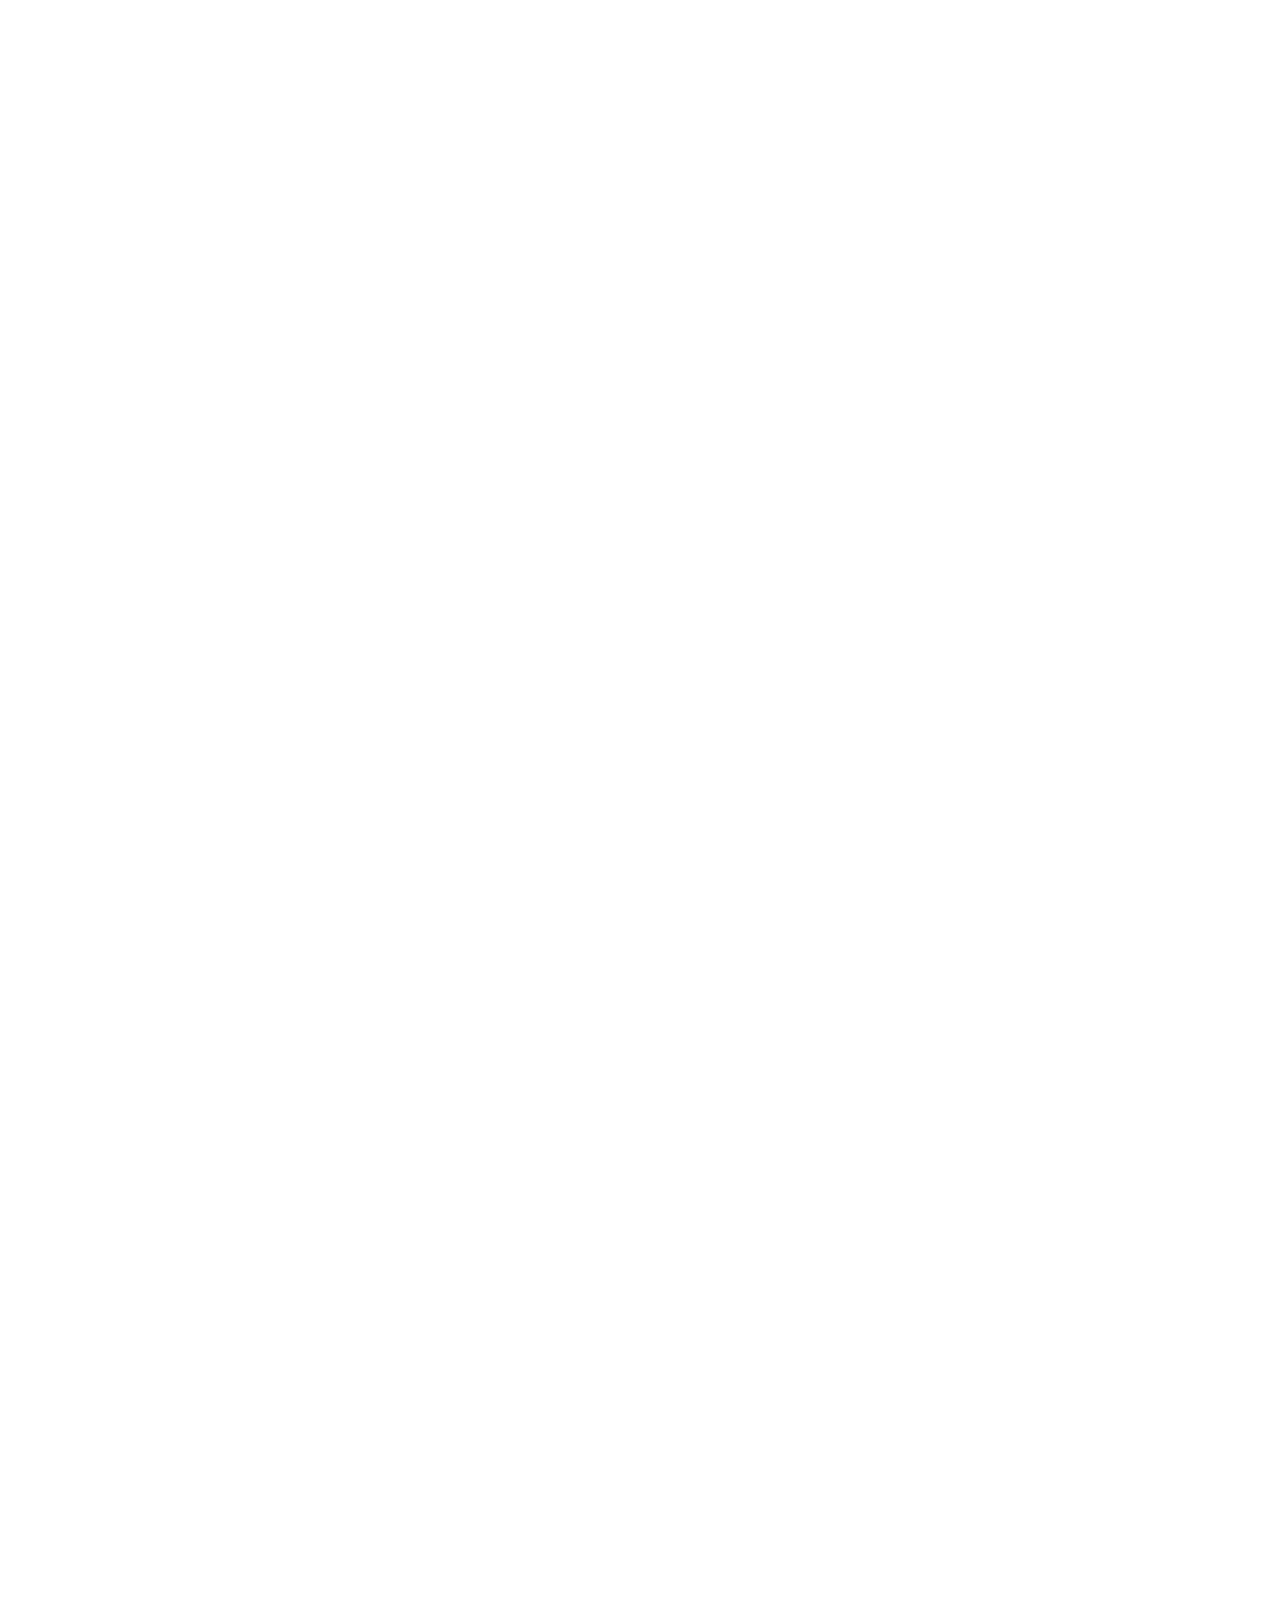
==== commit 30b5046b: "Update index.html" ====
--- a/index.html
+++ b/index.html
@@ -8,21 +8,6 @@
     <meta content="Free HTML Templates" name="keywords">
     <meta content="Free HTML Templates" name="description">
 
-    <!-- Favicon -->
-    <link href="img/favicon.ico" rel="icon">
-
-    <!-- Google Web Fonts -->
-    <link rel="preconnect" href="https://fonts.gstatic.com">
-    <link href="https://fonts.googleapis.com/css2?family=Jost:wght@500;600;700&family=Open+Sans:wght@400;600&display=swap" rel="stylesheet"> 
-
-    <!-- Font Awesome -->
-    <link href="https://cdnjs.cloudflare.com/ajax/libs/font-awesome/5.10.0/css/all.min.css" rel="stylesheet">
-
-    <!-- Libraries Stylesheet -->
-    <link href="lib/owlcarousel/assets/owl.carousel.min.css" rel="stylesheet">
-
-    <!-- Customized Bootstrap Stylesheet -->
-    <link href="css/style.css" rel="stylesheet">
 </head>
 
 <body>
@@ -630,4 +615,4 @@
     <script src="js/main.js"></script>
 </body>
 
-</html>+</html>
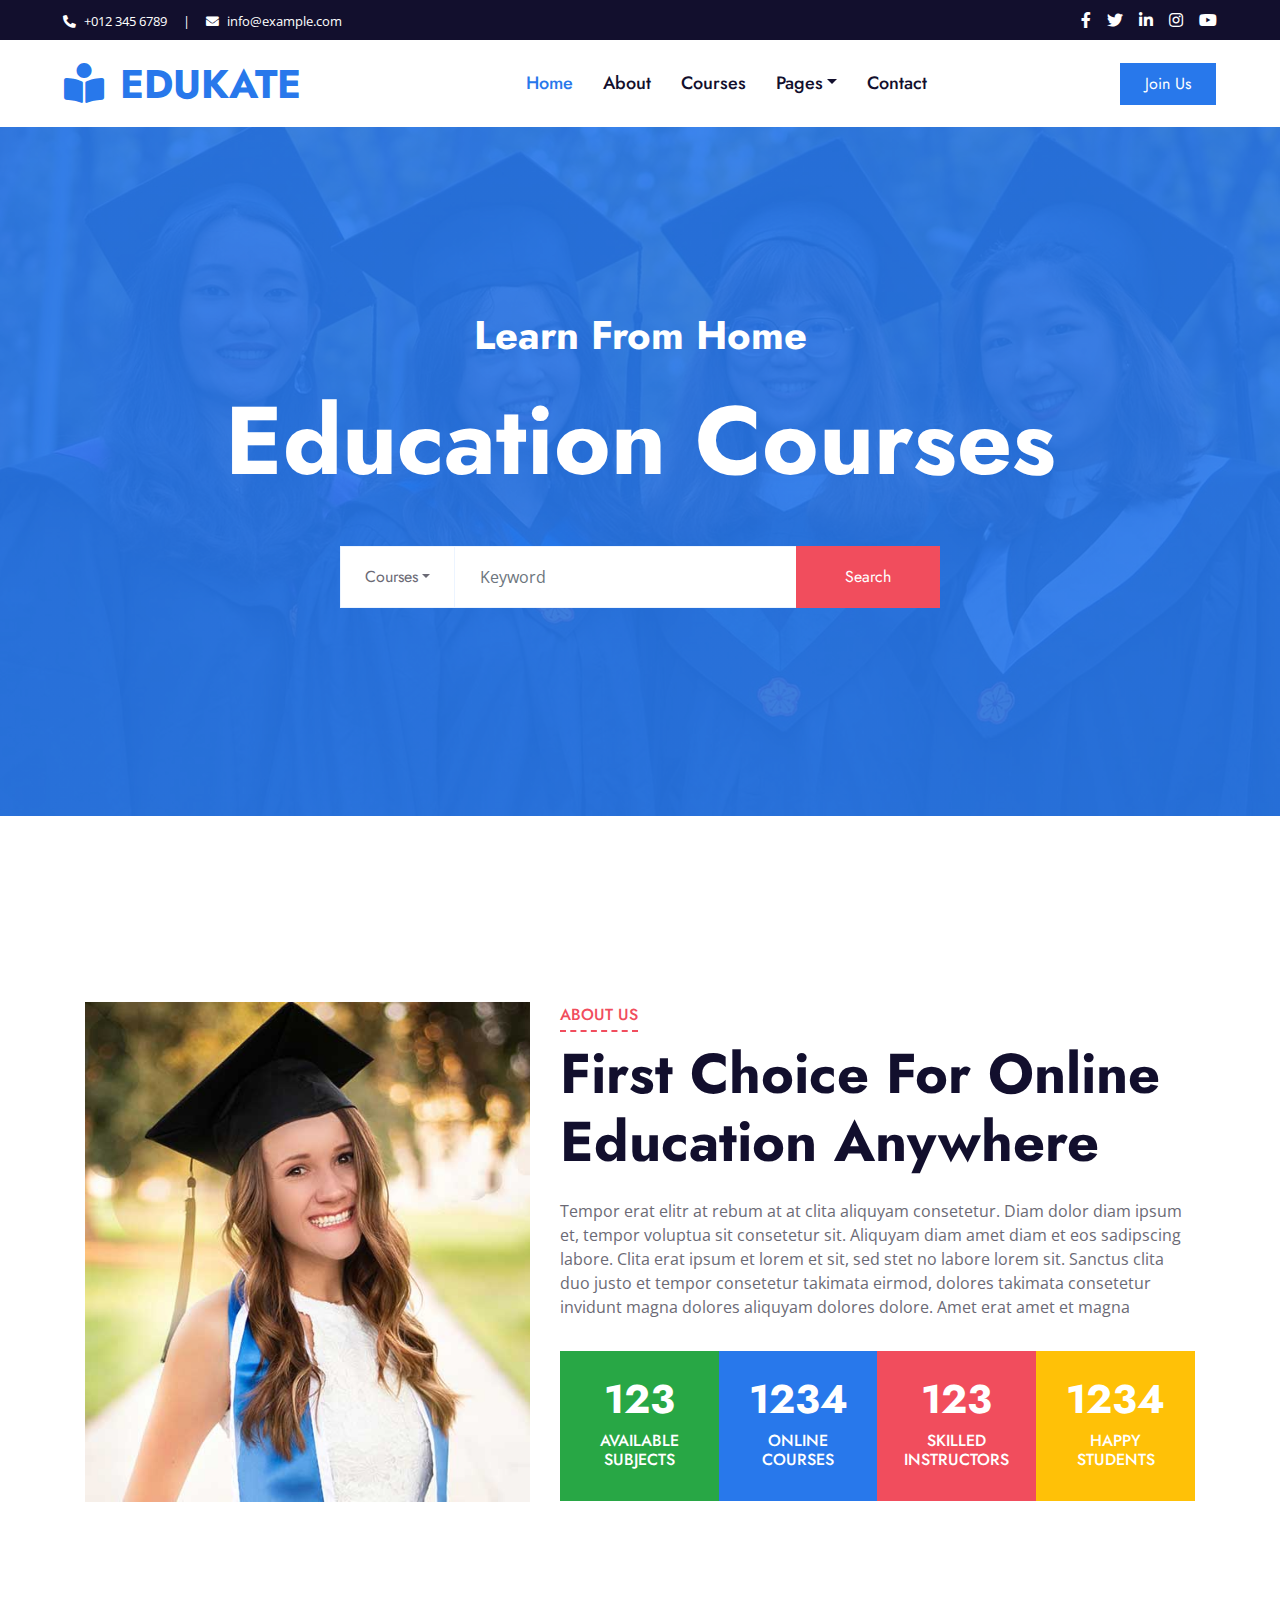
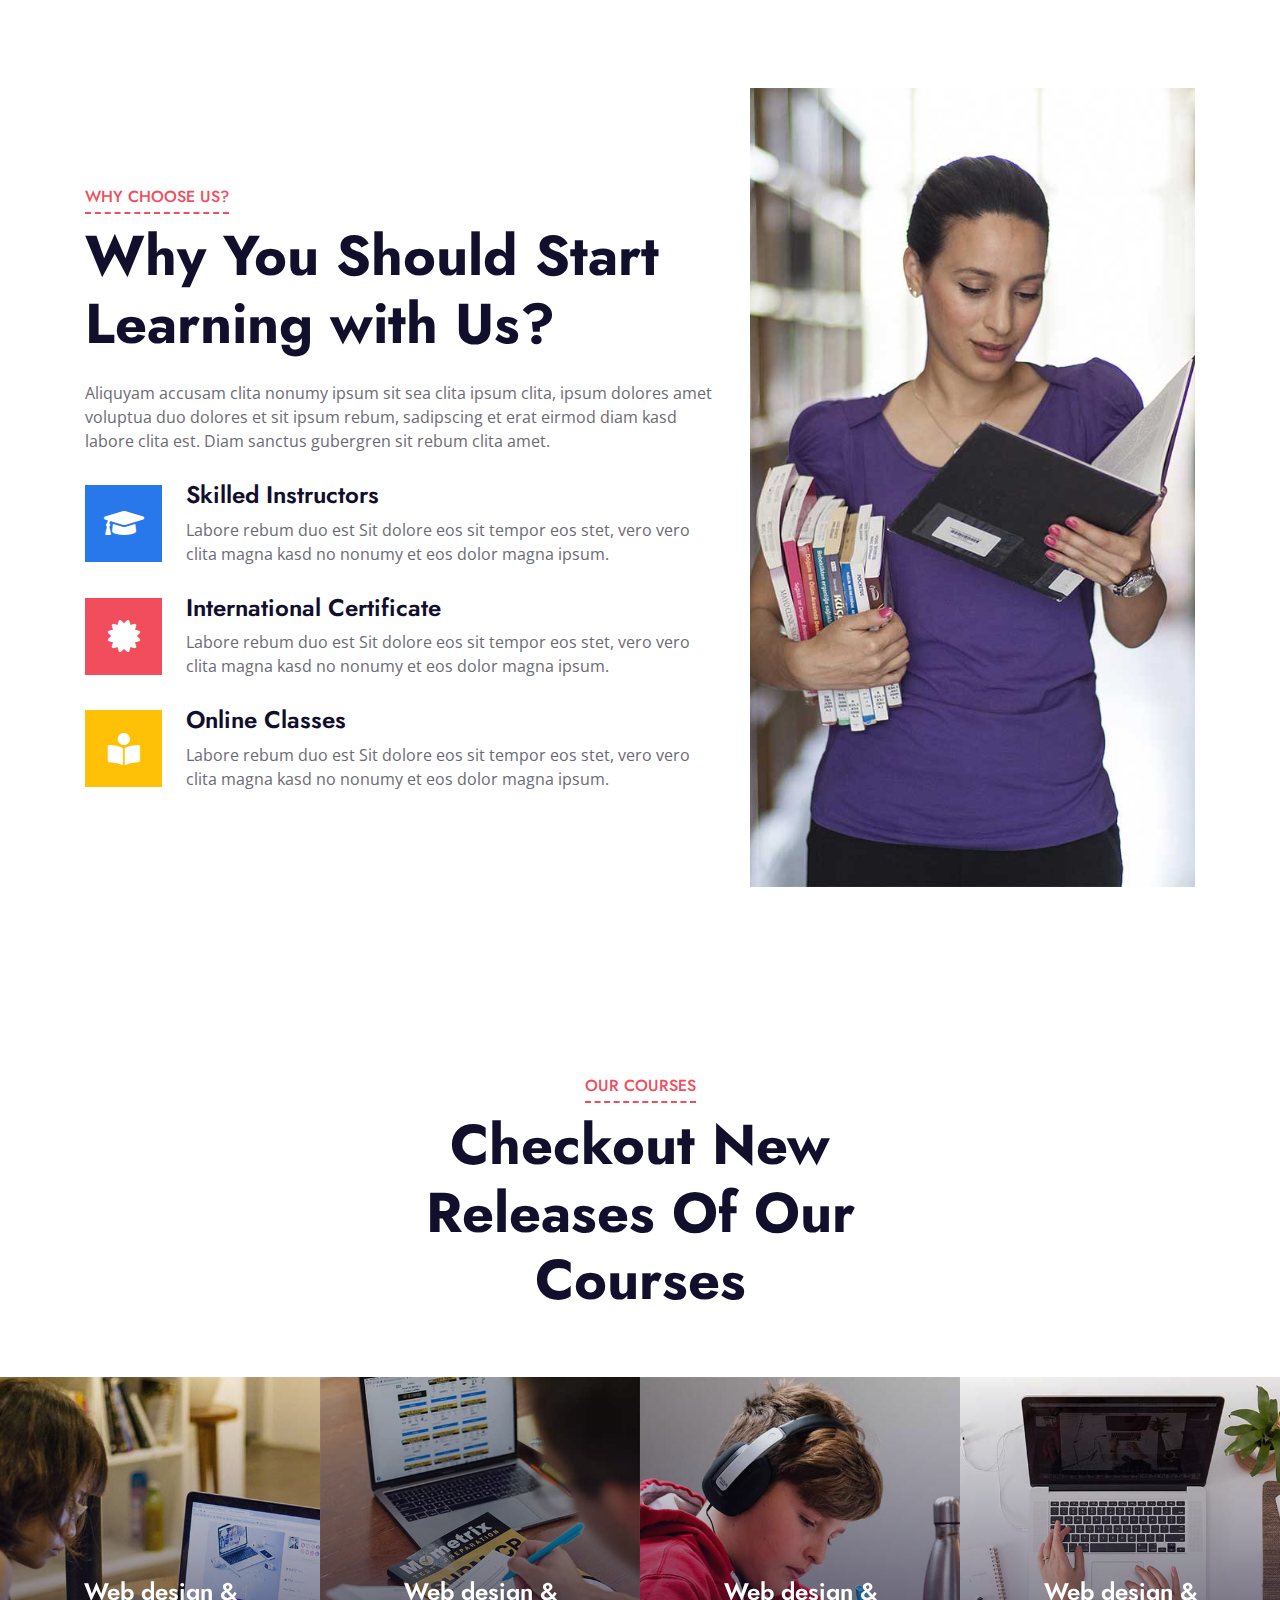
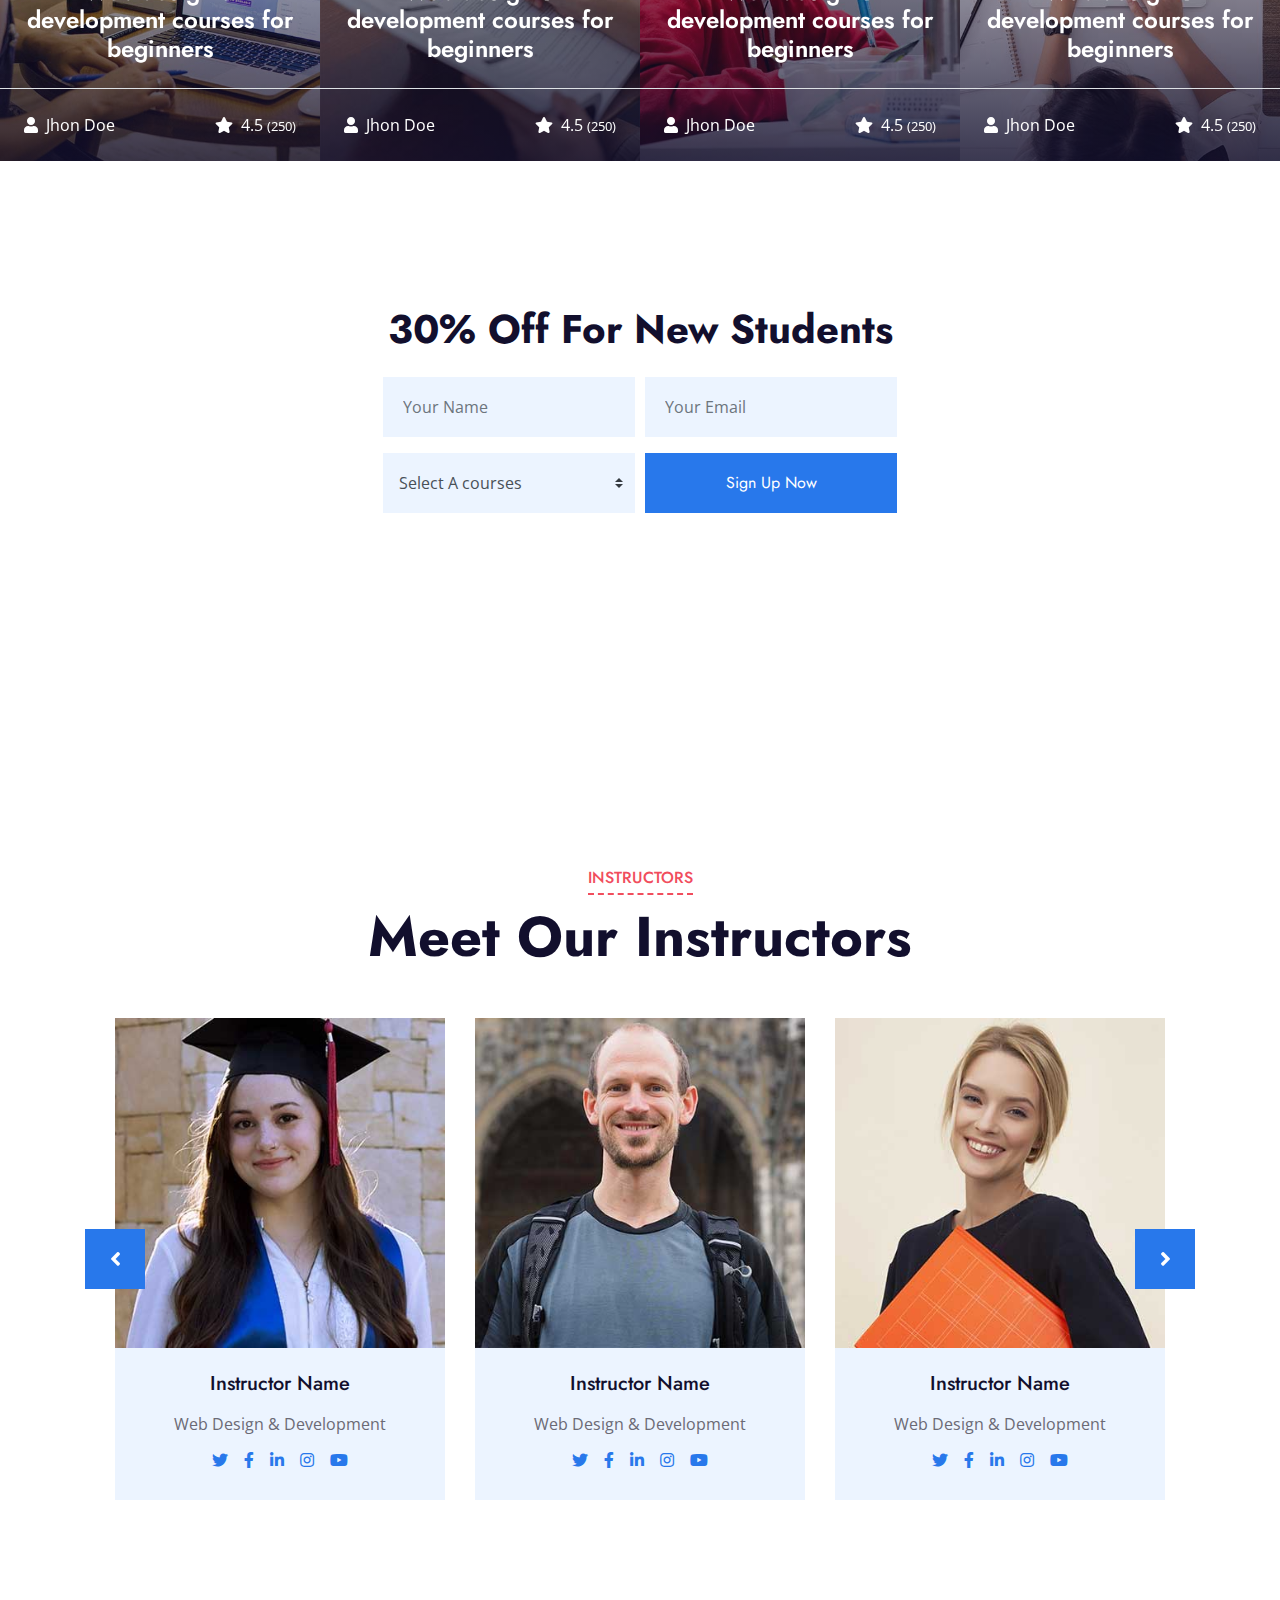
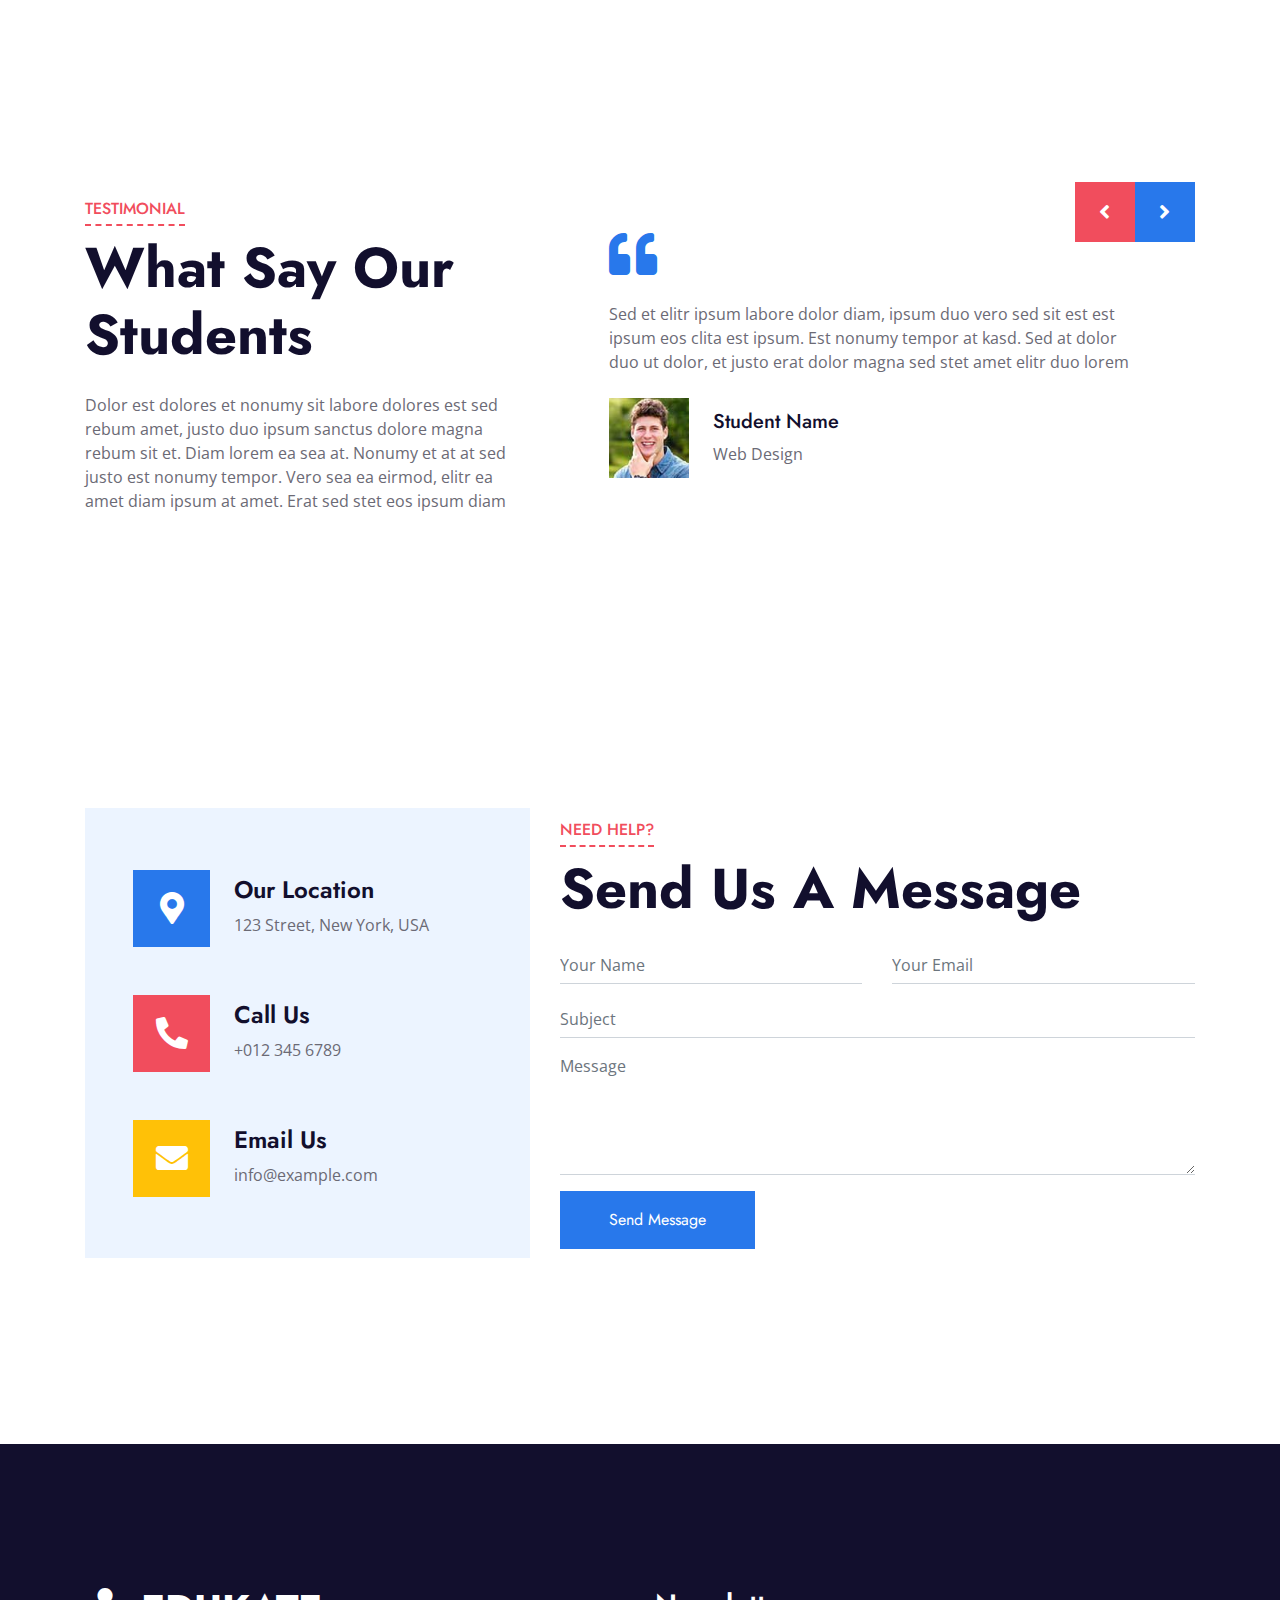
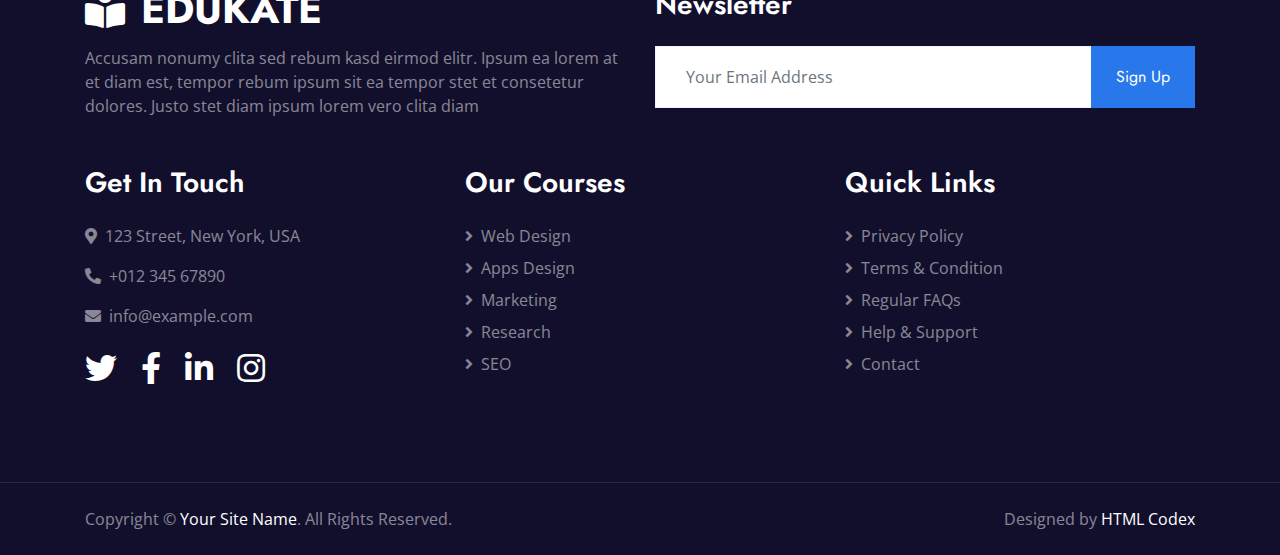
==== commit 521883a5: "Add files via upload" ====
--- a/index.html
+++ b/index.html
@@ -8,6 +8,18 @@
     <meta content="Free HTML Templates" name="keywords">
     <meta content="Free HTML Templates" name="description">
 
+    <!-- Google Web Fonts -->
+    <link rel="preconnect" href="https://fonts.gstatic.com">
+    <link href="https://fonts.googleapis.com/css2?family=Jost:wght@500;600;700&family=Open+Sans:wght@400;600&display=swap" rel="stylesheet"> 
+
+    <!-- Font Awesome -->
+    <link href="https://cdnjs.cloudflare.com/ajax/libs/font-awesome/5.10.0/css/all.min.css" rel="stylesheet">
+
+    <!-- Libraries Stylesheet -->
+    <link href="lib/owlcarousel/assets/owl.carousel.min.css" rel="stylesheet">
+
+    <!-- Customized Bootstrap Stylesheet -->
+    <link href="css/style.css" rel="stylesheet">
 </head>
 
 <body>
@@ -615,4 +627,4 @@
     <script src="js/main.js"></script>
 </body>
 
-</html>
+</html>--- a/css/style.css
+++ b/css/style.css
@@ -0,0 +1,9950 @@
+/******* Bootstrap Theming ********/
+/*!
+ * Bootstrap v4.5.3 (https://getbootstrap.com/)
+ * Copyright 2011-2020 The Bootstrap Authors
+ * Copyright 2011-2020 Twitter, Inc.
+ * Licensed under MIT (https://github.com/twbs/bootstrap/blob/main/LICENSE)
+ */
+:root {
+  --blue: #007bff;
+  --indigo: #6610f2;
+  --purple: #6f42c1;
+  --pink: #e83e8c;
+  --red: #dc3545;
+  --orange: #fd7e14;
+  --yellow: #ffc107;
+  --green: #28a745;
+  --teal: #20c997;
+  --cyan: #17a2b8;
+  --white: #fff;
+  --gray: #6c757d;
+  --gray-dark: #343a40;
+  --primary: #2878EB;
+  --secondary: #F14D5D;
+  --success: #28a745;
+  --info: #17a2b8;
+  --warning: #ffc107;
+  --danger: #dc3545;
+  --light: #ECF4FF;
+  --dark: #120F2D;
+  --breakpoint-xs: 0;
+  --breakpoint-sm: 576px;
+  --breakpoint-md: 768px;
+  --breakpoint-lg: 992px;
+  --breakpoint-xl: 1200px;
+  --font-family-sans-serif: -apple-system, BlinkMacSystemFont, "Segoe UI", Roboto, "Helvetica Neue", Arial, "Noto Sans", sans-serif, "Apple Color Emoji", "Segoe UI Emoji", "Segoe UI Symbol", "Noto Color Emoji";
+  --font-family-monospace: SFMono-Regular, Menlo, Monaco, Consolas, "Liberation Mono", "Courier New", monospace;
+}
+
+*,
+*::before,
+*::after {
+  box-sizing: border-box;
+}
+
+html {
+  font-family: sans-serif;
+  line-height: 1.15;
+  -webkit-text-size-adjust: 100%;
+  -webkit-tap-highlight-color: rgba(0, 0, 0, 0);
+}
+
+article, aside, figcaption, figure, footer, header, hgroup, main, nav, section {
+  display: block;
+}
+
+body {
+  margin: 0;
+  font-family: "Open Sans", sans-serif;
+  font-size: 1rem;
+  font-weight: 400;
+  line-height: 1.5;
+  color: #6B6A75;
+  text-align: left;
+  background-color: #FFFFFF;
+}
+
+[tabindex="-1"]:focus:not(:focus-visible) {
+  outline: 0 !important;
+}
+
+hr {
+  box-sizing: content-box;
+  height: 0;
+  overflow: visible;
+}
+
+h1, h2, h3, h4, h5, h6 {
+  margin-top: 0;
+  margin-bottom: 0.5rem;
+}
+
+p {
+  margin-top: 0;
+  margin-bottom: 1rem;
+}
+
+abbr[title],
+abbr[data-original-title] {
+  text-decoration: underline;
+  text-decoration: underline dotted;
+  cursor: help;
+  border-bottom: 0;
+  text-decoration-skip-ink: none;
+}
+
+address {
+  margin-bottom: 1rem;
+  font-style: normal;
+  line-height: inherit;
+}
+
+ol,
+ul,
+dl {
+  margin-top: 0;
+  margin-bottom: 1rem;
+}
+
+ol ol,
+ul ul,
+ol ul,
+ul ol {
+  margin-bottom: 0;
+}
+
+dt {
+  font-weight: 700;
+}
+
+dd {
+  margin-bottom: .5rem;
+  margin-left: 0;
+}
+
+blockquote {
+  margin: 0 0 1rem;
+}
+
+b,
+strong {
+  font-weight: bolder;
+}
+
+small {
+  font-size: 80%;
+}
+
+sub,
+sup {
+  position: relative;
+  font-size: 75%;
+  line-height: 0;
+  vertical-align: baseline;
+}
+
+sub {
+  bottom: -.25em;
+}
+
+sup {
+  top: -.5em;
+}
+
+a {
+  color: #2878EB;
+  text-decoration: none;
+  background-color: transparent;
+}
+
+a:hover {
+  color: #1154b6;
+  text-decoration: underline;
+}
+
+a:not([href]):not([class]) {
+  color: inherit;
+  text-decoration: none;
+}
+
+a:not([href]):not([class]):hover {
+  color: inherit;
+  text-decoration: none;
+}
+
+pre,
+code,
+kbd,
+samp {
+  font-family: SFMono-Regular, Menlo, Monaco, Consolas, "Liberation Mono", "Courier New", monospace;
+  font-size: 1em;
+}
+
+pre {
+  margin-top: 0;
+  margin-bottom: 1rem;
+  overflow: auto;
+  -ms-overflow-style: scrollbar;
+}
+
+figure {
+  margin: 0 0 1rem;
+}
+
+img {
+  vertical-align: middle;
+  border-style: none;
+}
+
+svg {
+  overflow: hidden;
+  vertical-align: middle;
+}
+
+table {
+  border-collapse: collapse;
+}
+
+caption {
+  padding-top: 0.75rem;
+  padding-bottom: 0.75rem;
+  color: #6c757d;
+  text-align: left;
+  caption-side: bottom;
+}
+
+th {
+  text-align: inherit;
+  text-align: -webkit-match-parent;
+}
+
+label {
+  display: inline-block;
+  margin-bottom: 0.5rem;
+}
+
+button {
+  border-radius: 0;
+}
+
+button:focus {
+  outline: 1px dotted;
+  outline: 5px auto -webkit-focus-ring-color;
+}
+
+input,
+button,
+select,
+optgroup,
+textarea {
+  margin: 0;
+  font-family: inherit;
+  font-size: inherit;
+  line-height: inherit;
+}
+
+button,
+input {
+  overflow: visible;
+}
+
+button,
+select {
+  text-transform: none;
+}
+
+[role="button"] {
+  cursor: pointer;
+}
+
+select {
+  word-wrap: normal;
+}
+
+button,
+[type="button"],
+[type="reset"],
+[type="submit"] {
+  -webkit-appearance: button;
+}
+
+button:not(:disabled),
+[type="button"]:not(:disabled),
+[type="reset"]:not(:disabled),
+[type="submit"]:not(:disabled) {
+  cursor: pointer;
+}
+
+button::-moz-focus-inner,
+[type="button"]::-moz-focus-inner,
+[type="reset"]::-moz-focus-inner,
+[type="submit"]::-moz-focus-inner {
+  padding: 0;
+  border-style: none;
+}
+
+input[type="radio"],
+input[type="checkbox"] {
+  box-sizing: border-box;
+  padding: 0;
+}
+
+textarea {
+  overflow: auto;
+  resize: vertical;
+}
+
+fieldset {
+  min-width: 0;
+  padding: 0;
+  margin: 0;
+  border: 0;
+}
+
+legend {
+  display: block;
+  width: 100%;
+  max-width: 100%;
+  padding: 0;
+  margin-bottom: .5rem;
+  font-size: 1.5rem;
+  line-height: inherit;
+  color: inherit;
+  white-space: normal;
+}
+
+@media (max-width: 1200px) {
+  legend {
+    font-size: calc(1.275rem + 0.3vw) ;
+  }
+}
+
+progress {
+  vertical-align: baseline;
+}
+
+[type="number"]::-webkit-inner-spin-button,
+[type="number"]::-webkit-outer-spin-button {
+  height: auto;
+}
+
+[type="search"] {
+  outline-offset: -2px;
+  -webkit-appearance: none;
+}
+
+[type="search"]::-webkit-search-decoration {
+  -webkit-appearance: none;
+}
+
+::-webkit-file-upload-button {
+  font: inherit;
+  -webkit-appearance: button;
+}
+
+output {
+  display: inline-block;
+}
+
+summary {
+  display: list-item;
+  cursor: pointer;
+}
+
+template {
+  display: none;
+}
+
+[hidden] {
+  display: none !important;
+}
+
+h1, h2, h3, h4, h5, h6,
+.h1, .h2, .h3, .h4, .h5, .h6 {
+  margin-bottom: 0.5rem;
+  font-family: "Jost", sans-serif;
+  font-weight: 500;
+  line-height: 1.2;
+  color: #120F2D;
+}
+
+h1, .h1 {
+  font-size: 2.5rem;
+}
+
+@media (max-width: 1200px) {
+  h1, .h1 {
+    font-size: calc(1.375rem + 1.5vw) ;
+  }
+}
+
+h2, .h2 {
+  font-size: 2rem;
+}
+
+@media (max-width: 1200px) {
+  h2, .h2 {
+    font-size: calc(1.325rem + 0.9vw) ;
+  }
+}
+
+h3, .h3 {
+  font-size: 1.75rem;
+}
+
+@media (max-width: 1200px) {
+  h3, .h3 {
+    font-size: calc(1.3rem + 0.6vw) ;
+  }
+}
+
+h4, .h4 {
+  font-size: 1.5rem;
+}
+
+@media (max-width: 1200px) {
+  h4, .h4 {
+    font-size: calc(1.275rem + 0.3vw) ;
+  }
+}
+
+h5, .h5 {
+  font-size: 1.25rem;
+}
+
+h6, .h6 {
+  font-size: 1rem;
+}
+
+.lead {
+  font-size: 1.25rem;
+  font-weight: 300;
+}
+
+.display-1 {
+  font-size: 6rem;
+  font-weight: 300;
+  line-height: 1.2;
+}
+
+@media (max-width: 1200px) {
+  .display-1 {
+    font-size: calc(1.725rem + 5.7vw) ;
+  }
+}
+
+.display-2 {
+  font-size: 5.5rem;
+  font-weight: 300;
+  line-height: 1.2;
+}
+
+@media (max-width: 1200px) {
+  .display-2 {
+    font-size: calc(1.675rem + 5.1vw) ;
+  }
+}
+
+.display-3 {
+  font-size: 4.5rem;
+  font-weight: 300;
+  line-height: 1.2;
+}
+
+@media (max-width: 1200px) {
+  .display-3 {
+    font-size: calc(1.575rem + 3.9vw) ;
+  }
+}
+
+.display-4 {
+  font-size: 3.5rem;
+  font-weight: 300;
+  line-height: 1.2;
+}
+
+@media (max-width: 1200px) {
+  .display-4 {
+    font-size: calc(1.475rem + 2.7vw) ;
+  }
+}
+
+hr {
+  margin-top: 1rem;
+  margin-bottom: 1rem;
+  border: 0;
+  border-top: 1px solid rgba(0, 0, 0, 0.1);
+}
+
+small,
+.small {
+  font-size: 80%;
+  font-weight: 400;
+}
+
+mark,
+.mark {
+  padding: 0.2em;
+  background-color: #fcf8e3;
+}
+
+.list-unstyled {
+  padding-left: 0;
+  list-style: none;
+}
+
+.list-inline {
+  padding-left: 0;
+  list-style: none;
+}
+
+.list-inline-item {
+  display: inline-block;
+}
+
+.list-inline-item:not(:last-child) {
+  margin-right: 0.5rem;
+}
+
+.initialism {
+  font-size: 90%;
+  text-transform: uppercase;
+}
+
+.blockquote {
+  margin-bottom: 1rem;
+  font-size: 1.25rem;
+}
+
+.blockquote-footer {
+  display: block;
+  font-size: 80%;
+  color: #6c757d;
+}
+
+.blockquote-footer::before {
+  content: "\2014\00A0";
+}
+
+.img-fluid {
+  max-width: 100%;
+  height: auto;
+}
+
+.img-thumbnail {
+  padding: 0.25rem;
+  background-color: #FFFFFF;
+  border: 1px solid #dee2e6;
+  border-radius: false;
+  max-width: 100%;
+  height: auto;
+}
+
+.figure {
+  display: inline-block;
+}
+
+.figure-img {
+  margin-bottom: 0.5rem;
+  line-height: 1;
+}
+
+.figure-caption {
+  font-size: 90%;
+  color: #6c757d;
+}
+
+code {
+  font-size: 87.5%;
+  color: #e83e8c;
+  word-wrap: break-word;
+}
+
+a > code {
+  color: inherit;
+}
+
+kbd {
+  padding: 0.2rem 0.4rem;
+  font-size: 87.5%;
+  color: #fff;
+  background-color: #212529;
+  border-radius: 0.2rem;
+}
+
+kbd kbd {
+  padding: 0;
+  font-size: 100%;
+  font-weight: 700;
+}
+
+pre {
+  display: block;
+  font-size: 87.5%;
+  color: #212529;
+}
+
+pre code {
+  font-size: inherit;
+  color: inherit;
+  word-break: normal;
+}
+
+.pre-scrollable {
+  max-height: 340px;
+  overflow-y: scroll;
+}
+
+.container,
+.container-fluid,
+.container-sm,
+.container-md,
+.container-lg,
+.container-xl {
+  width: 100%;
+  padding-right: 15px;
+  padding-left: 15px;
+  margin-right: auto;
+  margin-left: auto;
+}
+
+@media (min-width: 576px) {
+  .container, .container-sm {
+    max-width: 540px;
+  }
+}
+
+@media (min-width: 768px) {
+  .container, .container-sm, .container-md {
+    max-width: 720px;
+  }
+}
+
+@media (min-width: 992px) {
+  .container, .container-sm, .container-md, .container-lg {
+    max-width: 960px;
+  }
+}
+
+@media (min-width: 1200px) {
+  .container, .container-sm, .container-md, .container-lg, .container-xl {
+    max-width: 1140px;
+  }
+}
+
+.row {
+  display: flex;
+  flex-wrap: wrap;
+  margin-right: -15px;
+  margin-left: -15px;
+}
+
+.no-gutters {
+  margin-right: 0;
+  margin-left: 0;
+}
+
+.no-gutters > .col,
+.no-gutters > [class*="col-"] {
+  padding-right: 0;
+  padding-left: 0;
+}
+
+.col-1, .col-2, .col-3, .col-4, .col-5, .col-6, .col-7, .col-8, .col-9, .col-10, .col-11, .col-12, .col,
+.col-auto, .col-sm-1, .col-sm-2, .col-sm-3, .col-sm-4, .col-sm-5, .col-sm-6, .col-sm-7, .col-sm-8, .col-sm-9, .col-sm-10, .col-sm-11, .col-sm-12, .col-sm,
+.col-sm-auto, .col-md-1, .col-md-2, .col-md-3, .col-md-4, .col-md-5, .col-md-6, .col-md-7, .col-md-8, .col-md-9, .col-md-10, .col-md-11, .col-md-12, .col-md,
+.col-md-auto, .col-lg-1, .col-lg-2, .col-lg-3, .col-lg-4, .col-lg-5, .col-lg-6, .col-lg-7, .col-lg-8, .col-lg-9, .col-lg-10, .col-lg-11, .col-lg-12, .col-lg,
+.col-lg-auto, .col-xl-1, .col-xl-2, .col-xl-3, .col-xl-4, .col-xl-5, .col-xl-6, .col-xl-7, .col-xl-8, .col-xl-9, .col-xl-10, .col-xl-11, .col-xl-12, .col-xl,
+.col-xl-auto {
+  position: relative;
+  width: 100%;
+  padding-right: 15px;
+  padding-left: 15px;
+}
+
+.col {
+  flex-basis: 0;
+  flex-grow: 1;
+  max-width: 100%;
+}
+
+.row-cols-1 > * {
+  flex: 0 0 100%;
+  max-width: 100%;
+}
+
+.row-cols-2 > * {
+  flex: 0 0 50%;
+  max-width: 50%;
+}
+
+.row-cols-3 > * {
+  flex: 0 0 33.33333%;
+  max-width: 33.33333%;
+}
+
+.row-cols-4 > * {
+  flex: 0 0 25%;
+  max-width: 25%;
+}
+
+.row-cols-5 > * {
+  flex: 0 0 20%;
+  max-width: 20%;
+}
+
+.row-cols-6 > * {
+  flex: 0 0 16.66667%;
+  max-width: 16.66667%;
+}
+
+.col-auto {
+  flex: 0 0 auto;
+  width: auto;
+  max-width: 100%;
+}
+
+.col-1 {
+  flex: 0 0 8.33333%;
+  max-width: 8.33333%;
+}
+
+.col-2 {
+  flex: 0 0 16.66667%;
+  max-width: 16.66667%;
+}
+
+.col-3 {
+  flex: 0 0 25%;
+  max-width: 25%;
+}
+
+.col-4 {
+  flex: 0 0 33.33333%;
+  max-width: 33.33333%;
+}
+
+.col-5 {
+  flex: 0 0 41.66667%;
+  max-width: 41.66667%;
+}
+
+.col-6 {
+  flex: 0 0 50%;
+  max-width: 50%;
+}
+
+.col-7 {
+  flex: 0 0 58.33333%;
+  max-width: 58.33333%;
+}
+
+.col-8 {
+  flex: 0 0 66.66667%;
+  max-width: 66.66667%;
+}
+
+.col-9 {
+  flex: 0 0 75%;
+  max-width: 75%;
+}
+
+.col-10 {
+  flex: 0 0 83.33333%;
+  max-width: 83.33333%;
+}
+
+.col-11 {
+  flex: 0 0 91.66667%;
+  max-width: 91.66667%;
+}
+
+.col-12 {
+  flex: 0 0 100%;
+  max-width: 100%;
+}
+
+.order-first {
+  order: -1;
+}
+
+.order-last {
+  order: 13;
+}
+
+.order-0 {
+  order: 0;
+}
+
+.order-1 {
+  order: 1;
+}
+
+.order-2 {
+  order: 2;
+}
+
+.order-3 {
+  order: 3;
+}
+
+.order-4 {
+  order: 4;
+}
+
+.order-5 {
+  order: 5;
+}
+
+.order-6 {
+  order: 6;
+}
+
+.order-7 {
+  order: 7;
+}
+
+.order-8 {
+  order: 8;
+}
+
+.order-9 {
+  order: 9;
+}
+
+.order-10 {
+  order: 10;
+}
+
+.order-11 {
+  order: 11;
+}
+
+.order-12 {
+  order: 12;
+}
+
+.offset-1 {
+  margin-left: 8.33333%;
+}
+
+.offset-2 {
+  margin-left: 16.66667%;
+}
+
+.offset-3 {
+  margin-left: 25%;
+}
+
+.offset-4 {
+  margin-left: 33.33333%;
+}
+
+.offset-5 {
+  margin-left: 41.66667%;
+}
+
+.offset-6 {
+  margin-left: 50%;
+}
+
+.offset-7 {
+  margin-left: 58.33333%;
+}
+
+.offset-8 {
+  margin-left: 66.66667%;
+}
+
+.offset-9 {
+  margin-left: 75%;
+}
+
+.offset-10 {
+  margin-left: 83.33333%;
+}
+
+.offset-11 {
+  margin-left: 91.66667%;
+}
+
+@media (min-width: 576px) {
+  .col-sm {
+    flex-basis: 0;
+    flex-grow: 1;
+    max-width: 100%;
+  }
+  .row-cols-sm-1 > * {
+    flex: 0 0 100%;
+    max-width: 100%;
+  }
+  .row-cols-sm-2 > * {
+    flex: 0 0 50%;
+    max-width: 50%;
+  }
+  .row-cols-sm-3 > * {
+    flex: 0 0 33.33333%;
+    max-width: 33.33333%;
+  }
+  .row-cols-sm-4 > * {
+    flex: 0 0 25%;
+    max-width: 25%;
+  }
+  .row-cols-sm-5 > * {
+    flex: 0 0 20%;
+    max-width: 20%;
+  }
+  .row-cols-sm-6 > * {
+    flex: 0 0 16.66667%;
+    max-width: 16.66667%;
+  }
+  .col-sm-auto {
+    flex: 0 0 auto;
+    width: auto;
+    max-width: 100%;
+  }
+  .col-sm-1 {
+    flex: 0 0 8.33333%;
+    max-width: 8.33333%;
+  }
+  .col-sm-2 {
+    flex: 0 0 16.66667%;
+    max-width: 16.66667%;
+  }
+  .col-sm-3 {
+    flex: 0 0 25%;
+    max-width: 25%;
+  }
+  .col-sm-4 {
+    flex: 0 0 33.33333%;
+    max-width: 33.33333%;
+  }
+  .col-sm-5 {
+    flex: 0 0 41.66667%;
+    max-width: 41.66667%;
+  }
+  .col-sm-6 {
+    flex: 0 0 50%;
+    max-width: 50%;
+  }
+  .col-sm-7 {
+    flex: 0 0 58.33333%;
+    max-width: 58.33333%;
+  }
+  .col-sm-8 {
+    flex: 0 0 66.66667%;
+    max-width: 66.66667%;
+  }
+  .col-sm-9 {
+    flex: 0 0 75%;
+    max-width: 75%;
+  }
+  .col-sm-10 {
+    flex: 0 0 83.33333%;
+    max-width: 83.33333%;
+  }
+  .col-sm-11 {
+    flex: 0 0 91.66667%;
+    max-width: 91.66667%;
+  }
+  .col-sm-12 {
+    flex: 0 0 100%;
+    max-width: 100%;
+  }
+  .order-sm-first {
+    order: -1;
+  }
+  .order-sm-last {
+    order: 13;
+  }
+  .order-sm-0 {
+    order: 0;
+  }
+  .order-sm-1 {
+    order: 1;
+  }
+  .order-sm-2 {
+    order: 2;
+  }
+  .order-sm-3 {
+    order: 3;
+  }
+  .order-sm-4 {
+    order: 4;
+  }
+  .order-sm-5 {
+    order: 5;
+  }
+  .order-sm-6 {
+    order: 6;
+  }
+  .order-sm-7 {
+    order: 7;
+  }
+  .order-sm-8 {
+    order: 8;
+  }
+  .order-sm-9 {
+    order: 9;
+  }
+  .order-sm-10 {
+    order: 10;
+  }
+  .order-sm-11 {
+    order: 11;
+  }
+  .order-sm-12 {
+    order: 12;
+  }
+  .offset-sm-0 {
+    margin-left: 0;
+  }
+  .offset-sm-1 {
+    margin-left: 8.33333%;
+  }
+  .offset-sm-2 {
+    margin-left: 16.66667%;
+  }
+  .offset-sm-3 {
+    margin-left: 25%;
+  }
+  .offset-sm-4 {
+    margin-left: 33.33333%;
+  }
+  .offset-sm-5 {
+    margin-left: 41.66667%;
+  }
+  .offset-sm-6 {
+    margin-left: 50%;
+  }
+  .offset-sm-7 {
+    margin-left: 58.33333%;
+  }
+  .offset-sm-8 {
+    margin-left: 66.66667%;
+  }
+  .offset-sm-9 {
+    margin-left: 75%;
+  }
+  .offset-sm-10 {
+    margin-left: 83.33333%;
+  }
+  .offset-sm-11 {
+    margin-left: 91.66667%;
+  }
+}
+
+@media (min-width: 768px) {
+  .col-md {
+    flex-basis: 0;
+    flex-grow: 1;
+    max-width: 100%;
+  }
+  .row-cols-md-1 > * {
+    flex: 0 0 100%;
+    max-width: 100%;
+  }
+  .row-cols-md-2 > * {
+    flex: 0 0 50%;
+    max-width: 50%;
+  }
+  .row-cols-md-3 > * {
+    flex: 0 0 33.33333%;
+    max-width: 33.33333%;
+  }
+  .row-cols-md-4 > * {
+    flex: 0 0 25%;
+    max-width: 25%;
+  }
+  .row-cols-md-5 > * {
+    flex: 0 0 20%;
+    max-width: 20%;
+  }
+  .row-cols-md-6 > * {
+    flex: 0 0 16.66667%;
+    max-width: 16.66667%;
+  }
+  .col-md-auto {
+    flex: 0 0 auto;
+    width: auto;
+    max-width: 100%;
+  }
+  .col-md-1 {
+    flex: 0 0 8.33333%;
+    max-width: 8.33333%;
+  }
+  .col-md-2 {
+    flex: 0 0 16.66667%;
+    max-width: 16.66667%;
+  }
+  .col-md-3 {
+    flex: 0 0 25%;
+    max-width: 25%;
+  }
+  .col-md-4 {
+    flex: 0 0 33.33333%;
+    max-width: 33.33333%;
+  }
+  .col-md-5 {
+    flex: 0 0 41.66667%;
+    max-width: 41.66667%;
+  }
+  .col-md-6 {
+    flex: 0 0 50%;
+    max-width: 50%;
+  }
+  .col-md-7 {
+    flex: 0 0 58.33333%;
+    max-width: 58.33333%;
+  }
+  .col-md-8 {
+    flex: 0 0 66.66667%;
+    max-width: 66.66667%;
+  }
+  .col-md-9 {
+    flex: 0 0 75%;
+    max-width: 75%;
+  }
+  .col-md-10 {
+    flex: 0 0 83.33333%;
+    max-width: 83.33333%;
+  }
+  .col-md-11 {
+    flex: 0 0 91.66667%;
+    max-width: 91.66667%;
+  }
+  .col-md-12 {
+    flex: 0 0 100%;
+    max-width: 100%;
+  }
+  .order-md-first {
+    order: -1;
+  }
+  .order-md-last {
+    order: 13;
+  }
+  .order-md-0 {
+    order: 0;
+  }
+  .order-md-1 {
+    order: 1;
+  }
+  .order-md-2 {
+    order: 2;
+  }
+  .order-md-3 {
+    order: 3;
+  }
+  .order-md-4 {
+    order: 4;
+  }
+  .order-md-5 {
+    order: 5;
+  }
+  .order-md-6 {
+    order: 6;
+  }
+  .order-md-7 {
+    order: 7;
+  }
+  .order-md-8 {
+    order: 8;
+  }
+  .order-md-9 {
+    order: 9;
+  }
+  .order-md-10 {
+    order: 10;
+  }
+  .order-md-11 {
+    order: 11;
+  }
+  .order-md-12 {
+    order: 12;
+  }
+  .offset-md-0 {
+    margin-left: 0;
+  }
+  .offset-md-1 {
+    margin-left: 8.33333%;
+  }
+  .offset-md-2 {
+    margin-left: 16.66667%;
+  }
+  .offset-md-3 {
+    margin-left: 25%;
+  }
+  .offset-md-4 {
+    margin-left: 33.33333%;
+  }
+  .offset-md-5 {
+    margin-left: 41.66667%;
+  }
+  .offset-md-6 {
+    margin-left: 50%;
+  }
+  .offset-md-7 {
+    margin-left: 58.33333%;
+  }
+  .offset-md-8 {
+    margin-left: 66.66667%;
+  }
+  .offset-md-9 {
+    margin-left: 75%;
+  }
+  .offset-md-10 {
+    margin-left: 83.33333%;
+  }
+  .offset-md-11 {
+    margin-left: 91.66667%;
+  }
+}
+
+@media (min-width: 992px) {
+  .col-lg {
+    flex-basis: 0;
+    flex-grow: 1;
+    max-width: 100%;
+  }
+  .row-cols-lg-1 > * {
+    flex: 0 0 100%;
+    max-width: 100%;
+  }
+  .row-cols-lg-2 > * {
+    flex: 0 0 50%;
+    max-width: 50%;
+  }
+  .row-cols-lg-3 > * {
+    flex: 0 0 33.33333%;
+    max-width: 33.33333%;
+  }
+  .row-cols-lg-4 > * {
+    flex: 0 0 25%;
+    max-width: 25%;
+  }
+  .row-cols-lg-5 > * {
+    flex: 0 0 20%;
+    max-width: 20%;
+  }
+  .row-cols-lg-6 > * {
+    flex: 0 0 16.66667%;
+    max-width: 16.66667%;
+  }
+  .col-lg-auto {
+    flex: 0 0 auto;
+    width: auto;
+    max-width: 100%;
+  }
+  .col-lg-1 {
+    flex: 0 0 8.33333%;
+    max-width: 8.33333%;
+  }
+  .col-lg-2 {
+    flex: 0 0 16.66667%;
+    max-width: 16.66667%;
+  }
+  .col-lg-3 {
+    flex: 0 0 25%;
+    max-width: 25%;
+  }
+  .col-lg-4 {
+    flex: 0 0 33.33333%;
+    max-width: 33.33333%;
+  }
+  .col-lg-5 {
+    flex: 0 0 41.66667%;
+    max-width: 41.66667%;
+  }
+  .col-lg-6 {
+    flex: 0 0 50%;
+    max-width: 50%;
+  }
+  .col-lg-7 {
+    flex: 0 0 58.33333%;
+    max-width: 58.33333%;
+  }
+  .col-lg-8 {
+    flex: 0 0 66.66667%;
+    max-width: 66.66667%;
+  }
+  .col-lg-9 {
+    flex: 0 0 75%;
+    max-width: 75%;
+  }
+  .col-lg-10 {
+    flex: 0 0 83.33333%;
+    max-width: 83.33333%;
+  }
+  .col-lg-11 {
+    flex: 0 0 91.66667%;
+    max-width: 91.66667%;
+  }
+  .col-lg-12 {
+    flex: 0 0 100%;
+    max-width: 100%;
+  }
+  .order-lg-first {
+    order: -1;
+  }
+  .order-lg-last {
+    order: 13;
+  }
+  .order-lg-0 {
+    order: 0;
+  }
+  .order-lg-1 {
+    order: 1;
+  }
+  .order-lg-2 {
+    order: 2;
+  }
+  .order-lg-3 {
+    order: 3;
+  }
+  .order-lg-4 {
+    order: 4;
+  }
+  .order-lg-5 {
+    order: 5;
+  }
+  .order-lg-6 {
+    order: 6;
+  }
+  .order-lg-7 {
+    order: 7;
+  }
+  .order-lg-8 {
+    order: 8;
+  }
+  .order-lg-9 {
+    order: 9;
+  }
+  .order-lg-10 {
+    order: 10;
+  }
+  .order-lg-11 {
+    order: 11;
+  }
+  .order-lg-12 {
+    order: 12;
+  }
+  .offset-lg-0 {
+    margin-left: 0;
+  }
+  .offset-lg-1 {
+    margin-left: 8.33333%;
+  }
+  .offset-lg-2 {
+    margin-left: 16.66667%;
+  }
+  .offset-lg-3 {
+    margin-left: 25%;
+  }
+  .offset-lg-4 {
+    margin-left: 33.33333%;
+  }
+  .offset-lg-5 {
+    margin-left: 41.66667%;
+  }
+  .offset-lg-6 {
+    margin-left: 50%;
+  }
+  .offset-lg-7 {
+    margin-left: 58.33333%;
+  }
+  .offset-lg-8 {
+    margin-left: 66.66667%;
+  }
+  .offset-lg-9 {
+    margin-left: 75%;
+  }
+  .offset-lg-10 {
+    margin-left: 83.33333%;
+  }
+  .offset-lg-11 {
+    margin-left: 91.66667%;
+  }
+}
+
+@media (min-width: 1200px) {
+  .col-xl {
+    flex-basis: 0;
+    flex-grow: 1;
+    max-width: 100%;
+  }
+  .row-cols-xl-1 > * {
+    flex: 0 0 100%;
+    max-width: 100%;
+  }
+  .row-cols-xl-2 > * {
+    flex: 0 0 50%;
+    max-width: 50%;
+  }
+  .row-cols-xl-3 > * {
+    flex: 0 0 33.33333%;
+    max-width: 33.33333%;
+  }
+  .row-cols-xl-4 > * {
+    flex: 0 0 25%;
+    max-width: 25%;
+  }
+  .row-cols-xl-5 > * {
+    flex: 0 0 20%;
+    max-width: 20%;
+  }
+  .row-cols-xl-6 > * {
+    flex: 0 0 16.66667%;
+    max-width: 16.66667%;
+  }
+  .col-xl-auto {
+    flex: 0 0 auto;
+    width: auto;
+    max-width: 100%;
+  }
+  .col-xl-1 {
+    flex: 0 0 8.33333%;
+    max-width: 8.33333%;
+  }
+  .col-xl-2 {
+    flex: 0 0 16.66667%;
+    max-width: 16.66667%;
+  }
+  .col-xl-3 {
+    flex: 0 0 25%;
+    max-width: 25%;
+  }
+  .col-xl-4 {
+    flex: 0 0 33.33333%;
+    max-width: 33.33333%;
+  }
+  .col-xl-5 {
+    flex: 0 0 41.66667%;
+    max-width: 41.66667%;
+  }
+  .col-xl-6 {
+    flex: 0 0 50%;
+    max-width: 50%;
+  }
+  .col-xl-7 {
+    flex: 0 0 58.33333%;
+    max-width: 58.33333%;
+  }
+  .col-xl-8 {
+    flex: 0 0 66.66667%;
+    max-width: 66.66667%;
+  }
+  .col-xl-9 {
+    flex: 0 0 75%;
+    max-width: 75%;
+  }
+  .col-xl-10 {
+    flex: 0 0 83.33333%;
+    max-width: 83.33333%;
+  }
+  .col-xl-11 {
+    flex: 0 0 91.66667%;
+    max-width: 91.66667%;
+  }
+  .col-xl-12 {
+    flex: 0 0 100%;
+    max-width: 100%;
+  }
+  .order-xl-first {
+    order: -1;
+  }
+  .order-xl-last {
+    order: 13;
+  }
+  .order-xl-0 {
+    order: 0;
+  }
+  .order-xl-1 {
+    order: 1;
+  }
+  .order-xl-2 {
+    order: 2;
+  }
+  .order-xl-3 {
+    order: 3;
+  }
+  .order-xl-4 {
+    order: 4;
+  }
+  .order-xl-5 {
+    order: 5;
+  }
+  .order-xl-6 {
+    order: 6;
+  }
+  .order-xl-7 {
+    order: 7;
+  }
+  .order-xl-8 {
+    order: 8;
+  }
+  .order-xl-9 {
+    order: 9;
+  }
+  .order-xl-10 {
+    order: 10;
+  }
+  .order-xl-11 {
+    order: 11;
+  }
+  .order-xl-12 {
+    order: 12;
+  }
+  .offset-xl-0 {
+    margin-left: 0;
+  }
+  .offset-xl-1 {
+    margin-left: 8.33333%;
+  }
+  .offset-xl-2 {
+    margin-left: 16.66667%;
+  }
+  .offset-xl-3 {
+    margin-left: 25%;
+  }
+  .offset-xl-4 {
+    margin-left: 33.33333%;
+  }
+  .offset-xl-5 {
+    margin-left: 41.66667%;
+  }
+  .offset-xl-6 {
+    margin-left: 50%;
+  }
+  .offset-xl-7 {
+    margin-left: 58.33333%;
+  }
+  .offset-xl-8 {
+    margin-left: 66.66667%;
+  }
+  .offset-xl-9 {
+    margin-left: 75%;
+  }
+  .offset-xl-10 {
+    margin-left: 83.33333%;
+  }
+  .offset-xl-11 {
+    margin-left: 91.66667%;
+  }
+}
+
+.table {
+  width: 100%;
+  margin-bottom: 1rem;
+  color: #6B6A75;
+}
+
+.table th,
+.table td {
+  padding: 0.75rem;
+  vertical-align: top;
+  border-top: 1px solid #dee2e6;
+}
+
+.table thead th {
+  vertical-align: bottom;
+  border-bottom: 2px solid #dee2e6;
+}
+
+.table tbody + tbody {
+  border-top: 2px solid #dee2e6;
+}
+
+.table-sm th,
+.table-sm td {
+  padding: 0.3rem;
+}
+
+.table-bordered {
+  border: 1px solid #dee2e6;
+}
+
+.table-bordered th,
+.table-bordered td {
+  border: 1px solid #dee2e6;
+}
+
+.table-bordered thead th,
+.table-bordered thead td {
+  border-bottom-width: 2px;
+}
+
+.table-borderless th,
+.table-borderless td,
+.table-borderless thead th,
+.table-borderless tbody + tbody {
+  border: 0;
+}
+
+.table-striped tbody tr:nth-of-type(odd) {
+  background-color: rgba(0, 0, 0, 0.05);
+}
+
+.table-hover tbody tr:hover {
+  color: #6B6A75;
+  background-color: rgba(0, 0, 0, 0.075);
+}
+
+.table-primary,
+.table-primary > th,
+.table-primary > td {
+  background-color: #c3d9f9;
+}
+
+.table-primary th,
+.table-primary td,
+.table-primary thead th,
+.table-primary tbody + tbody {
+  border-color: #8fb9f5;
+}
+
+.table-hover .table-primary:hover {
+  background-color: #accaf7;
+}
+
+.table-hover .table-primary:hover > td,
+.table-hover .table-primary:hover > th {
+  background-color: #accaf7;
+}
+
+.table-secondary,
+.table-secondary > th,
+.table-secondary > td {
+  background-color: #fbcdd2;
+}
+
+.table-secondary th,
+.table-secondary td,
+.table-secondary thead th,
+.table-secondary tbody + tbody {
+  border-color: #f8a2ab;
+}
+
+.table-hover .table-secondary:hover {
+  background-color: #f9b5bd;
+}
+
+.table-hover .table-secondary:hover > td,
+.table-hover .table-secondary:hover > th {
+  background-color: #f9b5bd;
+}
+
+.table-success,
+.table-success > th,
+.table-success > td {
+  background-color: #c3e6cb;
+}
+
+.table-success th,
+.table-success td,
+.table-success thead th,
+.table-success tbody + tbody {
+  border-color: #8fd19e;
+}
+
+.table-hover .table-success:hover {
+  background-color: #b1dfbb;
+}
+
+.table-hover .table-success:hover > td,
+.table-hover .table-success:hover > th {
+  background-color: #b1dfbb;
+}
+
+.table-info,
+.table-info > th,
+.table-info > td {
+  background-color: #bee5eb;
+}
+
+.table-info th,
+.table-info td,
+.table-info thead th,
+.table-info tbody + tbody {
+  border-color: #86cfda;
+}
+
+.table-hover .table-info:hover {
+  background-color: #abdde5;
+}
+
+.table-hover .table-info:hover > td,
+.table-hover .table-info:hover > th {
+  background-color: #abdde5;
+}
+
+.table-warning,
+.table-warning > th,
+.table-warning > td {
+  background-color: #ffeeba;
+}
+
+.table-warning th,
+.table-warning td,
+.table-warning thead th,
+.table-warning tbody + tbody {
+  border-color: #ffdf7e;
+}
+
+.table-hover .table-warning:hover {
+  background-color: #ffe8a1;
+}
+
+.table-hover .table-warning:hover > td,
+.table-hover .table-warning:hover > th {
+  background-color: #ffe8a1;
+}
+
+.table-danger,
+.table-danger > th,
+.table-danger > td {
+  background-color: #f5c6cb;
+}
+
+.table-danger th,
+.table-danger td,
+.table-danger thead th,
+.table-danger tbody + tbody {
+  border-color: #ed969e;
+}
+
+.table-hover .table-danger:hover {
+  background-color: #f1b0b7;
+}
+
+.table-hover .table-danger:hover > td,
+.table-hover .table-danger:hover > th {
+  background-color: #f1b0b7;
+}
+
+.table-light,
+.table-light > th,
+.table-light > td {
+  background-color: #fafcff;
+}
+
+.table-light th,
+.table-light td,
+.table-light thead th,
+.table-light tbody + tbody {
+  border-color: #f5f9ff;
+}
+
+.table-hover .table-light:hover {
+  background-color: #e1edff;
+}
+
+.table-hover .table-light:hover > td,
+.table-hover .table-light:hover > th {
+  background-color: #e1edff;
+}
+
+.table-dark,
+.table-dark > th,
+.table-dark > td {
+  background-color: #bdbcc4;
+}
+
+.table-dark th,
+.table-dark td,
+.table-dark thead th,
+.table-dark tbody + tbody {
+  border-color: #848292;
+}
+
+.table-hover .table-dark:hover {
+  background-color: #b0aeb8;
+}
+
+.table-hover .table-dark:hover > td,
+.table-hover .table-dark:hover > th {
+  background-color: #b0aeb8;
+}
+
+.table-active,
+.table-active > th,
+.table-active > td {
+  background-color: rgba(0, 0, 0, 0.075);
+}
+
+.table-hover .table-active:hover {
+  background-color: rgba(0, 0, 0, 0.075);
+}
+
+.table-hover .table-active:hover > td,
+.table-hover .table-active:hover > th {
+  background-color: rgba(0, 0, 0, 0.075);
+}
+
+.table .thead-dark th {
+  color: #fff;
+  background-color: #343a40;
+  border-color: #454d55;
+}
+
+.table .thead-light th {
+  color: #495057;
+  background-color: #e9ecef;
+  border-color: #dee2e6;
+}
+
+.table-dark {
+  color: #fff;
+  background-color: #343a40;
+}
+
+.table-dark th,
+.table-dark td,
+.table-dark thead th {
+  border-color: #454d55;
+}
+
+.table-dark.table-bordered {
+  border: 0;
+}
+
+.table-dark.table-striped tbody tr:nth-of-type(odd) {
+  background-color: rgba(255, 255, 255, 0.05);
+}
+
+.table-dark.table-hover tbody tr:hover {
+  color: #fff;
+  background-color: rgba(255, 255, 255, 0.075);
+}
+
+@media (max-width: 575.98px) {
+  .table-responsive-sm {
+    display: block;
+    width: 100%;
+    overflow-x: auto;
+    -webkit-overflow-scrolling: touch;
+  }
+  .table-responsive-sm > .table-bordered {
+    border: 0;
+  }
+}
+
+@media (max-width: 767.98px) {
+  .table-responsive-md {
+    display: block;
+    width: 100%;
+    overflow-x: auto;
+    -webkit-overflow-scrolling: touch;
+  }
+  .table-responsive-md > .table-bordered {
+    border: 0;
+  }
+}
+
+@media (max-width: 991.98px) {
+  .table-responsive-lg {
+    display: block;
+    width: 100%;
+    overflow-x: auto;
+    -webkit-overflow-scrolling: touch;
+  }
+  .table-responsive-lg > .table-bordered {
+    border: 0;
+  }
+}
+
+@media (max-width: 1199.98px) {
+  .table-responsive-xl {
+    display: block;
+    width: 100%;
+    overflow-x: auto;
+    -webkit-overflow-scrolling: touch;
+  }
+  .table-responsive-xl > .table-bordered {
+    border: 0;
+  }
+}
+
+.table-responsive {
+  display: block;
+  width: 100%;
+  overflow-x: auto;
+  -webkit-overflow-scrolling: touch;
+}
+
+.table-responsive > .table-bordered {
+  border: 0;
+}
+
+.form-control {
+  display: block;
+  width: 100%;
+  height: calc(1.5em + 0.75rem + 2px);
+  padding: 0.375rem 0.75rem;
+  font-size: 1rem;
+  font-weight: 400;
+  line-height: 1.5;
+  color: #495057;
+  background-color: #fff;
+  background-clip: padding-box;
+  border: 1px solid #ced4da;
+  border-radius: false;
+  transition: border-color 0.15s ease-in-out, box-shadow 0.15s ease-in-out;
+}
+
+@media (prefers-reduced-motion: reduce) {
+  .form-control {
+    transition: none;
+  }
+}
+
+.form-control::-ms-expand {
+  background-color: transparent;
+  border: 0;
+}
+
+.form-control:-moz-focusring {
+  color: transparent;
+  text-shadow: 0 0 0 #495057;
+}
+
+.form-control:focus {
+  color: #495057;
+  background-color: #fff;
+  border-color: #9dc1f6;
+  outline: 0;
+  box-shadow: 0 0 0 0.2rem rgba(40, 120, 235, 0.25);
+}
+
+.form-control::placeholder {
+  color: #6c757d;
+  opacity: 1;
+}
+
+.form-control:disabled, .form-control[readonly] {
+  background-color: #e9ecef;
+  opacity: 1;
+}
+
+input[type="date"].form-control,
+input[type="time"].form-control,
+input[type="datetime-local"].form-control,
+input[type="month"].form-control {
+  appearance: none;
+}
+
+select.form-control:focus::-ms-value {
+  color: #495057;
+  background-color: #fff;
+}
+
+.form-control-file,
+.form-control-range {
+  display: block;
+  width: 100%;
+}
+
+.col-form-label {
+  padding-top: calc(0.375rem + 1px);
+  padding-bottom: calc(0.375rem + 1px);
+  margin-bottom: 0;
+  font-size: inherit;
+  line-height: 1.5;
+}
+
+.col-form-label-lg {
+  padding-top: calc(0.5rem + 1px);
+  padding-bottom: calc(0.5rem + 1px);
+  font-size: 1.25rem;
+  line-height: 1.5;
+}
+
+.col-form-label-sm {
+  padding-top: calc(0.25rem + 1px);
+  padding-bottom: calc(0.25rem + 1px);
+  font-size: 0.875rem;
+  line-height: 1.5;
+}
+
+.form-control-plaintext {
+  display: block;
+  width: 100%;
+  padding: 0.375rem 0;
+  margin-bottom: 0;
+  font-size: 1rem;
+  line-height: 1.5;
+  color: #6B6A75;
+  background-color: transparent;
+  border: solid transparent;
+  border-width: 1px 0;
+}
+
+.form-control-plaintext.form-control-sm, .form-control-plaintext.form-control-lg {
+  padding-right: 0;
+  padding-left: 0;
+}
+
+.form-control-sm {
+  height: calc(1.5em + 0.5rem + 2px);
+  padding: 0.25rem 0.5rem;
+  font-size: 0.875rem;
+  line-height: 1.5;
+  border-radius: 0.2rem;
+}
+
+.form-control-lg {
+  height: calc(1.5em + 1rem + 2px);
+  padding: 0.5rem 1rem;
+  font-size: 1.25rem;
+  line-height: 1.5;
+  border-radius: 0.3rem;
+}
+
+select.form-control[size], select.form-control[multiple] {
+  height: auto;
+}
+
+textarea.form-control {
+  height: auto;
+}
+
+.form-group {
+  margin-bottom: 1rem;
+}
+
+.form-text {
+  display: block;
+  margin-top: 0.25rem;
+}
+
+.form-row {
+  display: flex;
+  flex-wrap: wrap;
+  margin-right: -5px;
+  margin-left: -5px;
+}
+
+.form-row > .col,
+.form-row > [class*="col-"] {
+  padding-right: 5px;
+  padding-left: 5px;
+}
+
+.form-check {
+  position: relative;
+  display: block;
+  padding-left: 1.25rem;
+}
+
+.form-check-input {
+  position: absolute;
+  margin-top: 0.3rem;
+  margin-left: -1.25rem;
+}
+
+.form-check-input[disabled] ~ .form-check-label,
+.form-check-input:disabled ~ .form-check-label {
+  color: #6c757d;
+}
+
+.form-check-label {
+  margin-bottom: 0;
+}
+
+.form-check-inline {
+  display: inline-flex;
+  align-items: center;
+  padding-left: 0;
+  margin-right: 0.75rem;
+}
+
+.form-check-inline .form-check-input {
+  position: static;
+  margin-top: 0;
+  margin-right: 0.3125rem;
+  margin-left: 0;
+}
+
+.valid-feedback {
+  display: none;
+  width: 100%;
+  margin-top: 0.25rem;
+  font-size: 80%;
+  color: #28a745;
+}
+
+.valid-tooltip {
+  position: absolute;
+  top: 100%;
+  left: 0;
+  z-index: 5;
+  display: none;
+  max-width: 100%;
+  padding: 0.25rem 0.5rem;
+  margin-top: .1rem;
+  font-size: 0.875rem;
+  line-height: 1.5;
+  color: #fff;
+  background-color: rgba(40, 167, 69, 0.9);
+  border-radius: false;
+}
+
+.was-validated :valid ~ .valid-feedback,
+.was-validated :valid ~ .valid-tooltip,
+.is-valid ~ .valid-feedback,
+.is-valid ~ .valid-tooltip {
+  display: block;
+}
+
+.was-validated .form-control:valid, .form-control.is-valid {
+  border-color: #28a745;
+  padding-right: calc(1.5em + 0.75rem);
+  background-image: url("data:image/svg+xml,%3csvg xmlns='http://www.w3.org/2000/svg' width='8' height='8' viewBox='0 0 8 8'%3e%3cpath fill='%2328a745' d='M2.3 6.73L.6 4.53c-.4-1.04.46-1.4 1.1-.8l1.1 1.4 3.4-3.8c.6-.63 1.6-.27 1.2.7l-4 4.6c-.43.5-.8.4-1.1.1z'/%3e%3c/svg%3e");
+  background-repeat: no-repeat;
+  background-position: right calc(0.375em + 0.1875rem) center;
+  background-size: calc(0.75em + 0.375rem) calc(0.75em + 0.375rem);
+}
+
+.was-validated .form-control:valid:focus, .form-control.is-valid:focus {
+  border-color: #28a745;
+  box-shadow: 0 0 0 0.2rem rgba(40, 167, 69, 0.25);
+}
+
+.was-validated textarea.form-control:valid, textarea.form-control.is-valid {
+  padding-right: calc(1.5em + 0.75rem);
+  background-position: top calc(0.375em + 0.1875rem) right calc(0.375em + 0.1875rem);
+}
+
+.was-validated .custom-select:valid, .custom-select.is-valid {
+  border-color: #28a745;
+  padding-right: calc(0.75em + 2.3125rem);
+  background: url("data:image/svg+xml,%3csvg xmlns='http://www.w3.org/2000/svg' width='4' height='5' viewBox='0 0 4 5'%3e%3cpath fill='%23343a40' d='M2 0L0 2h4zm0 5L0 3h4z'/%3e%3c/svg%3e") no-repeat right 0.75rem center/8px 10px, url("data:image/svg+xml,%3csvg xmlns='http://www.w3.org/2000/svg' width='8' height='8' viewBox='0 0 8 8'%3e%3cpath fill='%2328a745' d='M2.3 6.73L.6 4.53c-.4-1.04.46-1.4 1.1-.8l1.1 1.4 3.4-3.8c.6-.63 1.6-.27 1.2.7l-4 4.6c-.43.5-.8.4-1.1.1z'/%3e%3c/svg%3e") #fff no-repeat center right 1.75rem/calc(0.75em + 0.375rem) calc(0.75em + 0.375rem);
+}
+
+.was-validated .custom-select:valid:focus, .custom-select.is-valid:focus {
+  border-color: #28a745;
+  box-shadow: 0 0 0 0.2rem rgba(40, 167, 69, 0.25);
+}
+
+.was-validated .form-check-input:valid ~ .form-check-label, .form-check-input.is-valid ~ .form-check-label {
+  color: #28a745;
+}
+
+.was-validated .form-check-input:valid ~ .valid-feedback,
+.was-validated .form-check-input:valid ~ .valid-tooltip, .form-check-input.is-valid ~ .valid-feedback,
+.form-check-input.is-valid ~ .valid-tooltip {
+  display: block;
+}
+
+.was-validated .custom-control-input:valid ~ .custom-control-label, .custom-control-input.is-valid ~ .custom-control-label {
+  color: #28a745;
+}
+
+.was-validated .custom-control-input:valid ~ .custom-control-label::before, .custom-control-input.is-valid ~ .custom-control-label::before {
+  border-color: #28a745;
+}
+
+.was-validated .custom-control-input:valid:checked ~ .custom-control-label::before, .custom-control-input.is-valid:checked ~ .custom-control-label::before {
+  border-color: #34ce57;
+  background-color: #34ce57;
+}
+
+.was-validated .custom-control-input:valid:focus ~ .custom-control-label::before, .custom-control-input.is-valid:focus ~ .custom-control-label::before {
+  box-shadow: 0 0 0 0.2rem rgba(40, 167, 69, 0.25);
+}
+
+.was-validated .custom-control-input:valid:focus:not(:checked) ~ .custom-control-label::before, .custom-control-input.is-valid:focus:not(:checked) ~ .custom-control-label::before {
+  border-color: #28a745;
+}
+
+.was-validated .custom-file-input:valid ~ .custom-file-label, .custom-file-input.is-valid ~ .custom-file-label {
+  border-color: #28a745;
+}
+
+.was-validated .custom-file-input:valid:focus ~ .custom-file-label, .custom-file-input.is-valid:focus ~ .custom-file-label {
+  border-color: #28a745;
+  box-shadow: 0 0 0 0.2rem rgba(40, 167, 69, 0.25);
+}
+
+.invalid-feedback {
+  display: none;
+  width: 100%;
+  margin-top: 0.25rem;
+  font-size: 80%;
+  color: #dc3545;
+}
+
+.invalid-tooltip {
+  position: absolute;
+  top: 100%;
+  left: 0;
+  z-index: 5;
+  display: none;
+  max-width: 100%;
+  padding: 0.25rem 0.5rem;
+  margin-top: .1rem;
+  font-size: 0.875rem;
+  line-height: 1.5;
+  color: #fff;
+  background-color: rgba(220, 53, 69, 0.9);
+  border-radius: false;
+}
+
+.was-validated :invalid ~ .invalid-feedback,
+.was-validated :invalid ~ .invalid-tooltip,
+.is-invalid ~ .invalid-feedback,
+.is-invalid ~ .invalid-tooltip {
+  display: block;
+}
+
+.was-validated .form-control:invalid, .form-control.is-invalid {
+  border-color: #dc3545;
+  padding-right: calc(1.5em + 0.75rem);
+  background-image: url("data:image/svg+xml,%3csvg xmlns='http://www.w3.org/2000/svg' width='12' height='12' fill='none' stroke='%23dc3545' viewBox='0 0 12 12'%3e%3ccircle cx='6' cy='6' r='4.5'/%3e%3cpath stroke-linejoin='round' d='M5.8 3.6h.4L6 6.5z'/%3e%3ccircle cx='6' cy='8.2' r='.6' fill='%23dc3545' stroke='none'/%3e%3c/svg%3e");
+  background-repeat: no-repeat;
+  background-position: right calc(0.375em + 0.1875rem) center;
+  background-size: calc(0.75em + 0.375rem) calc(0.75em + 0.375rem);
+}
+
+.was-validated .form-control:invalid:focus, .form-control.is-invalid:focus {
+  border-color: #dc3545;
+  box-shadow: 0 0 0 0.2rem rgba(220, 53, 69, 0.25);
+}
+
+.was-validated textarea.form-control:invalid, textarea.form-control.is-invalid {
+  padding-right: calc(1.5em + 0.75rem);
+  background-position: top calc(0.375em + 0.1875rem) right calc(0.375em + 0.1875rem);
+}
+
+.was-validated .custom-select:invalid, .custom-select.is-invalid {
+  border-color: #dc3545;
+  padding-right: calc(0.75em + 2.3125rem);
+  background: url("data:image/svg+xml,%3csvg xmlns='http://www.w3.org/2000/svg' width='4' height='5' viewBox='0 0 4 5'%3e%3cpath fill='%23343a40' d='M2 0L0 2h4zm0 5L0 3h4z'/%3e%3c/svg%3e") no-repeat right 0.75rem center/8px 10px, url("data:image/svg+xml,%3csvg xmlns='http://www.w3.org/2000/svg' width='12' height='12' fill='none' stroke='%23dc3545' viewBox='0 0 12 12'%3e%3ccircle cx='6' cy='6' r='4.5'/%3e%3cpath stroke-linejoin='round' d='M5.8 3.6h.4L6 6.5z'/%3e%3ccircle cx='6' cy='8.2' r='.6' fill='%23dc3545' stroke='none'/%3e%3c/svg%3e") #fff no-repeat center right 1.75rem/calc(0.75em + 0.375rem) calc(0.75em + 0.375rem);
+}
+
+.was-validated .custom-select:invalid:focus, .custom-select.is-invalid:focus {
+  border-color: #dc3545;
+  box-shadow: 0 0 0 0.2rem rgba(220, 53, 69, 0.25);
+}
+
+.was-validated .form-check-input:invalid ~ .form-check-label, .form-check-input.is-invalid ~ .form-check-label {
+  color: #dc3545;
+}
+
+.was-validated .form-check-input:invalid ~ .invalid-feedback,
+.was-validated .form-check-input:invalid ~ .invalid-tooltip, .form-check-input.is-invalid ~ .invalid-feedback,
+.form-check-input.is-invalid ~ .invalid-tooltip {
+  display: block;
+}
+
+.was-validated .custom-control-input:invalid ~ .custom-control-label, .custom-control-input.is-invalid ~ .custom-control-label {
+  color: #dc3545;
+}
+
+.was-validated .custom-control-input:invalid ~ .custom-control-label::before, .custom-control-input.is-invalid ~ .custom-control-label::before {
+  border-color: #dc3545;
+}
+
+.was-validated .custom-control-input:invalid:checked ~ .custom-control-label::before, .custom-control-input.is-invalid:checked ~ .custom-control-label::before {
+  border-color: #e4606d;
+  background-color: #e4606d;
+}
+
+.was-validated .custom-control-input:invalid:focus ~ .custom-control-label::before, .custom-control-input.is-invalid:focus ~ .custom-control-label::before {
+  box-shadow: 0 0 0 0.2rem rgba(220, 53, 69, 0.25);
+}
+
+.was-validated .custom-control-input:invalid:focus:not(:checked) ~ .custom-control-label::before, .custom-control-input.is-invalid:focus:not(:checked) ~ .custom-control-label::before {
+  border-color: #dc3545;
+}
+
+.was-validated .custom-file-input:invalid ~ .custom-file-label, .custom-file-input.is-invalid ~ .custom-file-label {
+  border-color: #dc3545;
+}
+
+.was-validated .custom-file-input:invalid:focus ~ .custom-file-label, .custom-file-input.is-invalid:focus ~ .custom-file-label {
+  border-color: #dc3545;
+  box-shadow: 0 0 0 0.2rem rgba(220, 53, 69, 0.25);
+}
+
+.form-inline {
+  display: flex;
+  flex-flow: row wrap;
+  align-items: center;
+}
+
+.form-inline .form-check {
+  width: 100%;
+}
+
+@media (min-width: 576px) {
+  .form-inline label {
+    display: flex;
+    align-items: center;
+    justify-content: center;
+    margin-bottom: 0;
+  }
+  .form-inline .form-group {
+    display: flex;
+    flex: 0 0 auto;
+    flex-flow: row wrap;
+    align-items: center;
+    margin-bottom: 0;
+  }
+  .form-inline .form-control {
+    display: inline-block;
+    width: auto;
+    vertical-align: middle;
+  }
+  .form-inline .form-control-plaintext {
+    display: inline-block;
+  }
+  .form-inline .input-group,
+  .form-inline .custom-select {
+    width: auto;
+  }
+  .form-inline .form-check {
+    display: flex;
+    align-items: center;
+    justify-content: center;
+    width: auto;
+    padding-left: 0;
+  }
+  .form-inline .form-check-input {
+    position: relative;
+    flex-shrink: 0;
+    margin-top: 0;
+    margin-right: 0.25rem;
+    margin-left: 0;
+  }
+  .form-inline .custom-control {
+    align-items: center;
+    justify-content: center;
+  }
+  .form-inline .custom-control-label {
+    margin-bottom: 0;
+  }
+}
+
+.btn {
+  display: inline-block;
+  font-weight: 400;
+  color: #6B6A75;
+  text-align: center;
+  vertical-align: middle;
+  user-select: none;
+  background-color: transparent;
+  border: 1px solid transparent;
+  padding: 0.375rem 0.75rem;
+  font-size: 1rem;
+  line-height: 1.5;
+  border-radius: false;
+  transition: color 0.15s ease-in-out, background-color 0.15s ease-in-out, border-color 0.15s ease-in-out, box-shadow 0.15s ease-in-out;
+}
+
+@media (prefers-reduced-motion: reduce) {
+  .btn {
+    transition: none;
+  }
+}
+
+.btn:hover {
+  color: #6B6A75;
+  text-decoration: none;
+}
+
+.btn:focus, .btn.focus {
+  outline: 0;
+  box-shadow: 0 0 0 0.2rem rgba(40, 120, 235, 0.25);
+}
+
+.btn.disabled, .btn:disabled {
+  opacity: 0.65;
+}
+
+.btn:not(:disabled):not(.disabled) {
+  cursor: pointer;
+}
+
+a.btn.disabled,
+fieldset:disabled a.btn {
+  pointer-events: none;
+}
+
+.btn-primary {
+  color: #fff;
+  background-color: #2878EB;
+  border-color: #2878EB;
+}
+
+.btn-primary:hover {
+  color: #fff;
+  background-color: #1465d9;
+  border-color: #135fcd;
+}
+
+.btn-primary:focus, .btn-primary.focus {
+  color: #fff;
+  background-color: #1465d9;
+  border-color: #135fcd;
+  box-shadow: 0 0 0 0.2rem rgba(72, 140, 238, 0.5);
+}
+
+.btn-primary.disabled, .btn-primary:disabled {
+  color: #fff;
+  background-color: #2878EB;
+  border-color: #2878EB;
+}
+
+.btn-primary:not(:disabled):not(.disabled):active, .btn-primary:not(:disabled):not(.disabled).active,
+.show > .btn-primary.dropdown-toggle {
+  color: #fff;
+  background-color: #135fcd;
+  border-color: #125ac1;
+}
+
+.btn-primary:not(:disabled):not(.disabled):active:focus, .btn-primary:not(:disabled):not(.disabled).active:focus,
+.show > .btn-primary.dropdown-toggle:focus {
+  box-shadow: 0 0 0 0.2rem rgba(72, 140, 238, 0.5);
+}
+
+.btn-secondary {
+  color: #fff;
+  background-color: #F14D5D;
+  border-color: #F14D5D;
+}
+
+.btn-secondary:hover {
+  color: #fff;
+  background-color: #ee2a3d;
+  border-color: #ed1e32;
+}
+
+.btn-secondary:focus, .btn-secondary.focus {
+  color: #fff;
+  background-color: #ee2a3d;
+  border-color: #ed1e32;
+  box-shadow: 0 0 0 0.2rem rgba(243, 104, 117, 0.5);
+}
+
+.btn-secondary.disabled, .btn-secondary:disabled {
+  color: #fff;
+  background-color: #F14D5D;
+  border-color: #F14D5D;
+}
+
+.btn-secondary:not(:disabled):not(.disabled):active, .btn-secondary:not(:disabled):not(.disabled).active,
+.show > .btn-secondary.dropdown-toggle {
+  color: #fff;
+  background-color: #ed1e32;
+  border-color: #ec1328;
+}
+
+.btn-secondary:not(:disabled):not(.disabled):active:focus, .btn-secondary:not(:disabled):not(.disabled).active:focus,
+.show > .btn-secondary.dropdown-toggle:focus {
+  box-shadow: 0 0 0 0.2rem rgba(243, 104, 117, 0.5);
+}
+
+.btn-success {
+  color: #fff;
+  background-color: #28a745;
+  border-color: #28a745;
+}
+
+.btn-success:hover {
+  color: #fff;
+  background-color: #218838;
+  border-color: #1e7e34;
+}
+
+.btn-success:focus, .btn-success.focus {
+  color: #fff;
+  background-color: #218838;
+  border-color: #1e7e34;
+  box-shadow: 0 0 0 0.2rem rgba(72, 180, 97, 0.5);
+}
+
+.btn-success.disabled, .btn-success:disabled {
+  color: #fff;
+  background-color: #28a745;
+  border-color: #28a745;
+}
+
+.btn-success:not(:disabled):not(.disabled):active, .btn-success:not(:disabled):not(.disabled).active,
+.show > .btn-success.dropdown-toggle {
+  color: #fff;
+  background-color: #1e7e34;
+  border-color: #1c7430;
+}
+
+.btn-success:not(:disabled):not(.disabled):active:focus, .btn-success:not(:disabled):not(.disabled).active:focus,
+.show > .btn-success.dropdown-toggle:focus {
+  box-shadow: 0 0 0 0.2rem rgba(72, 180, 97, 0.5);
+}
+
+.btn-info {
+  color: #fff;
+  background-color: #17a2b8;
+  border-color: #17a2b8;
+}
+
+.btn-info:hover {
+  color: #fff;
+  background-color: #138496;
+  border-color: #117a8b;
+}
+
+.btn-info:focus, .btn-info.focus {
+  color: #fff;
+  background-color: #138496;
+  border-color: #117a8b;
+  box-shadow: 0 0 0 0.2rem rgba(58, 176, 195, 0.5);
+}
+
+.btn-info.disabled, .btn-info:disabled {
+  color: #fff;
+  background-color: #17a2b8;
+  border-color: #17a2b8;
+}
+
+.btn-info:not(:disabled):not(.disabled):active, .btn-info:not(:disabled):not(.disabled).active,
+.show > .btn-info.dropdown-toggle {
+  color: #fff;
+  background-color: #117a8b;
+  border-color: #10707f;
+}
+
+.btn-info:not(:disabled):not(.disabled):active:focus, .btn-info:not(:disabled):not(.disabled).active:focus,
+.show > .btn-info.dropdown-toggle:focus {
+  box-shadow: 0 0 0 0.2rem rgba(58, 176, 195, 0.5);
+}
+
+.btn-warning {
+  color: #212529;
+  background-color: #ffc107;
+  border-color: #ffc107;
+}
+
+.btn-warning:hover {
+  color: #212529;
+  background-color: #e0a800;
+  border-color: #d39e00;
+}
+
+.btn-warning:focus, .btn-warning.focus {
+  color: #212529;
+  background-color: #e0a800;
+  border-color: #d39e00;
+  box-shadow: 0 0 0 0.2rem rgba(222, 170, 12, 0.5);
+}
+
+.btn-warning.disabled, .btn-warning:disabled {
+  color: #212529;
+  background-color: #ffc107;
+  border-color: #ffc107;
+}
+
+.btn-warning:not(:disabled):not(.disabled):active, .btn-warning:not(:disabled):not(.disabled).active,
+.show > .btn-warning.dropdown-toggle {
+  color: #212529;
+  background-color: #d39e00;
+  border-color: #c69500;
+}
+
+.btn-warning:not(:disabled):not(.disabled):active:focus, .btn-warning:not(:disabled):not(.disabled).active:focus,
+.show > .btn-warning.dropdown-toggle:focus {
+  box-shadow: 0 0 0 0.2rem rgba(222, 170, 12, 0.5);
+}
+
+.btn-danger {
+  color: #fff;
+  background-color: #dc3545;
+  border-color: #dc3545;
+}
+
+.btn-danger:hover {
+  color: #fff;
+  background-color: #c82333;
+  border-color: #bd2130;
+}
+
+.btn-danger:focus, .btn-danger.focus {
+  color: #fff;
+  background-color: #c82333;
+  border-color: #bd2130;
+  box-shadow: 0 0 0 0.2rem rgba(225, 83, 97, 0.5);
+}
+
+.btn-danger.disabled, .btn-danger:disabled {
+  color: #fff;
+  background-color: #dc3545;
+  border-color: #dc3545;
+}
+
+.btn-danger:not(:disabled):not(.disabled):active, .btn-danger:not(:disabled):not(.disabled).active,
+.show > .btn-danger.dropdown-toggle {
+  color: #fff;
+  background-color: #bd2130;
+  border-color: #b21f2d;
+}
+
+.btn-danger:not(:disabled):not(.disabled):active:focus, .btn-danger:not(:disabled):not(.disabled).active:focus,
+.show > .btn-danger.dropdown-toggle:focus {
+  box-shadow: 0 0 0 0.2rem rgba(225, 83, 97, 0.5);
+}
+
+.btn-light {
+  color: #212529;
+  background-color: #ECF4FF;
+  border-color: #ECF4FF;
+}
+
+.btn-light:hover {
+  color: #212529;
+  background-color: #c6deff;
+  border-color: #b9d6ff;
+}
+
+.btn-light:focus, .btn-light.focus {
+  color: #212529;
+  background-color: #c6deff;
+  border-color: #b9d6ff;
+  box-shadow: 0 0 0 0.2rem rgba(206, 213, 223, 0.5);
+}
+
+.btn-light.disabled, .btn-light:disabled {
+  color: #212529;
+  background-color: #ECF4FF;
+  border-color: #ECF4FF;
+}
+
+.btn-light:not(:disabled):not(.disabled):active, .btn-light:not(:disabled):not(.disabled).active,
+.show > .btn-light.dropdown-toggle {
+  color: #212529;
+  background-color: #b9d6ff;
+  border-color: #accfff;
+}
+
+.btn-light:not(:disabled):not(.disabled):active:focus, .btn-light:not(:disabled):not(.disabled).active:focus,
+.show > .btn-light.dropdown-toggle:focus {
+  box-shadow: 0 0 0 0.2rem rgba(206, 213, 223, 0.5);
+}
+
+.btn-dark {
+  color: #fff;
+  background-color: #120F2D;
+  border-color: #120F2D;
+}
+
+.btn-dark:hover {
+  color: #fff;
+  background-color: #070510;
+  border-color: #030207;
+}
+
+.btn-dark:focus, .btn-dark.focus {
+  color: #fff;
+  background-color: #070510;
+  border-color: #030207;
+  box-shadow: 0 0 0 0.2rem rgba(54, 51, 77, 0.5);
+}
+
+.btn-dark.disabled, .btn-dark:disabled {
+  color: #fff;
+  background-color: #120F2D;
+  border-color: #120F2D;
+}
+
+.btn-dark:not(:disabled):not(.disabled):active, .btn-dark:not(:disabled):not(.disabled).active,
+.show > .btn-dark.dropdown-toggle {
+  color: #fff;
+  background-color: #030207;
+  border-color: black;
+}
+
+.btn-dark:not(:disabled):not(.disabled):active:focus, .btn-dark:not(:disabled):not(.disabled).active:focus,
+.show > .btn-dark.dropdown-toggle:focus {
+  box-shadow: 0 0 0 0.2rem rgba(54, 51, 77, 0.5);
+}
+
+.btn-outline-primary {
+  color: #2878EB;
+  border-color: #2878EB;
+}
+
+.btn-outline-primary:hover {
+  color: #fff;
+  background-color: #2878EB;
+  border-color: #2878EB;
+}
+
+.btn-outline-primary:focus, .btn-outline-primary.focus {
+  box-shadow: 0 0 0 0.2rem rgba(40, 120, 235, 0.5);
+}
+
+.btn-outline-primary.disabled, .btn-outline-primary:disabled {
+  color: #2878EB;
+  background-color: transparent;
+}
+
+.btn-outline-primary:not(:disabled):not(.disabled):active, .btn-outline-primary:not(:disabled):not(.disabled).active,
+.show > .btn-outline-primary.dropdown-toggle {
+  color: #fff;
+  background-color: #2878EB;
+  border-color: #2878EB;
+}
+
+.btn-outline-primary:not(:disabled):not(.disabled):active:focus, .btn-outline-primary:not(:disabled):not(.disabled).active:focus,
+.show > .btn-outline-primary.dropdown-toggle:focus {
+  box-shadow: 0 0 0 0.2rem rgba(40, 120, 235, 0.5);
+}
+
+.btn-outline-secondary {
+  color: #F14D5D;
+  border-color: #F14D5D;
+}
+
+.btn-outline-secondary:hover {
+  color: #fff;
+  background-color: #F14D5D;
+  border-color: #F14D5D;
+}
+
+.btn-outline-secondary:focus, .btn-outline-secondary.focus {
+  box-shadow: 0 0 0 0.2rem rgba(241, 77, 93, 0.5);
+}
+
+.btn-outline-secondary.disabled, .btn-outline-secondary:disabled {
+  color: #F14D5D;
+  background-color: transparent;
+}
+
+.btn-outline-secondary:not(:disabled):not(.disabled):active, .btn-outline-secondary:not(:disabled):not(.disabled).active,
+.show > .btn-outline-secondary.dropdown-toggle {
+  color: #fff;
+  background-color: #F14D5D;
+  border-color: #F14D5D;
+}
+
+.btn-outline-secondary:not(:disabled):not(.disabled):active:focus, .btn-outline-secondary:not(:disabled):not(.disabled).active:focus,
+.show > .btn-outline-secondary.dropdown-toggle:focus {
+  box-shadow: 0 0 0 0.2rem rgba(241, 77, 93, 0.5);
+}
+
+.btn-outline-success {
+  color: #28a745;
+  border-color: #28a745;
+}
+
+.btn-outline-success:hover {
+  color: #fff;
+  background-color: #28a745;
+  border-color: #28a745;
+}
+
+.btn-outline-success:focus, .btn-outline-success.focus {
+  box-shadow: 0 0 0 0.2rem rgba(40, 167, 69, 0.5);
+}
+
+.btn-outline-success.disabled, .btn-outline-success:disabled {
+  color: #28a745;
+  background-color: transparent;
+}
+
+.btn-outline-success:not(:disabled):not(.disabled):active, .btn-outline-success:not(:disabled):not(.disabled).active,
+.show > .btn-outline-success.dropdown-toggle {
+  color: #fff;
+  background-color: #28a745;
+  border-color: #28a745;
+}
+
+.btn-outline-success:not(:disabled):not(.disabled):active:focus, .btn-outline-success:not(:disabled):not(.disabled).active:focus,
+.show > .btn-outline-success.dropdown-toggle:focus {
+  box-shadow: 0 0 0 0.2rem rgba(40, 167, 69, 0.5);
+}
+
+.btn-outline-info {
+  color: #17a2b8;
+  border-color: #17a2b8;
+}
+
+.btn-outline-info:hover {
+  color: #fff;
+  background-color: #17a2b8;
+  border-color: #17a2b8;
+}
+
+.btn-outline-info:focus, .btn-outline-info.focus {
+  box-shadow: 0 0 0 0.2rem rgba(23, 162, 184, 0.5);
+}
+
+.btn-outline-info.disabled, .btn-outline-info:disabled {
+  color: #17a2b8;
+  background-color: transparent;
+}
+
+.btn-outline-info:not(:disabled):not(.disabled):active, .btn-outline-info:not(:disabled):not(.disabled).active,
+.show > .btn-outline-info.dropdown-toggle {
+  color: #fff;
+  background-color: #17a2b8;
+  border-color: #17a2b8;
+}
+
+.btn-outline-info:not(:disabled):not(.disabled):active:focus, .btn-outline-info:not(:disabled):not(.disabled).active:focus,
+.show > .btn-outline-info.dropdown-toggle:focus {
+  box-shadow: 0 0 0 0.2rem rgba(23, 162, 184, 0.5);
+}
+
+.btn-outline-warning {
+  color: #ffc107;
+  border-color: #ffc107;
+}
+
+.btn-outline-warning:hover {
+  color: #212529;
+  background-color: #ffc107;
+  border-color: #ffc107;
+}
+
+.btn-outline-warning:focus, .btn-outline-warning.focus {
+  box-shadow: 0 0 0 0.2rem rgba(255, 193, 7, 0.5);
+}
+
+.btn-outline-warning.disabled, .btn-outline-warning:disabled {
+  color: #ffc107;
+  background-color: transparent;
+}
+
+.btn-outline-warning:not(:disabled):not(.disabled):active, .btn-outline-warning:not(:disabled):not(.disabled).active,
+.show > .btn-outline-warning.dropdown-toggle {
+  color: #212529;
+  background-color: #ffc107;
+  border-color: #ffc107;
+}
+
+.btn-outline-warning:not(:disabled):not(.disabled):active:focus, .btn-outline-warning:not(:disabled):not(.disabled).active:focus,
+.show > .btn-outline-warning.dropdown-toggle:focus {
+  box-shadow: 0 0 0 0.2rem rgba(255, 193, 7, 0.5);
+}
+
+.btn-outline-danger {
+  color: #dc3545;
+  border-color: #dc3545;
+}
+
+.btn-outline-danger:hover {
+  color: #fff;
+  background-color: #dc3545;
+  border-color: #dc3545;
+}
+
+.btn-outline-danger:focus, .btn-outline-danger.focus {
+  box-shadow: 0 0 0 0.2rem rgba(220, 53, 69, 0.5);
+}
+
+.btn-outline-danger.disabled, .btn-outline-danger:disabled {
+  color: #dc3545;
+  background-color: transparent;
+}
+
+.btn-outline-danger:not(:disabled):not(.disabled):active, .btn-outline-danger:not(:disabled):not(.disabled).active,
+.show > .btn-outline-danger.dropdown-toggle {
+  color: #fff;
+  background-color: #dc3545;
+  border-color: #dc3545;
+}
+
+.btn-outline-danger:not(:disabled):not(.disabled):active:focus, .btn-outline-danger:not(:disabled):not(.disabled).active:focus,
+.show > .btn-outline-danger.dropdown-toggle:focus {
+  box-shadow: 0 0 0 0.2rem rgba(220, 53, 69, 0.5);
+}
+
+.btn-outline-light {
+  color: #ECF4FF;
+  border-color: #ECF4FF;
+}
+
+.btn-outline-light:hover {
+  color: #212529;
+  background-color: #ECF4FF;
+  border-color: #ECF4FF;
+}
+
+.btn-outline-light:focus, .btn-outline-light.focus {
+  box-shadow: 0 0 0 0.2rem rgba(236, 244, 255, 0.5);
+}
+
+.btn-outline-light.disabled, .btn-outline-light:disabled {
+  color: #ECF4FF;
+  background-color: transparent;
+}
+
+.btn-outline-light:not(:disabled):not(.disabled):active, .btn-outline-light:not(:disabled):not(.disabled).active,
+.show > .btn-outline-light.dropdown-toggle {
+  color: #212529;
+  background-color: #ECF4FF;
+  border-color: #ECF4FF;
+}
+
+.btn-outline-light:not(:disabled):not(.disabled):active:focus, .btn-outline-light:not(:disabled):not(.disabled).active:focus,
+.show > .btn-outline-light.dropdown-toggle:focus {
+  box-shadow: 0 0 0 0.2rem rgba(236, 244, 255, 0.5);
+}
+
+.btn-outline-dark {
+  color: #120F2D;
+  border-color: #120F2D;
+}
+
+.btn-outline-dark:hover {
+  color: #fff;
+  background-color: #120F2D;
+  border-color: #120F2D;
+}
+
+.btn-outline-dark:focus, .btn-outline-dark.focus {
+  box-shadow: 0 0 0 0.2rem rgba(18, 15, 45, 0.5);
+}
+
+.btn-outline-dark.disabled, .btn-outline-dark:disabled {
+  color: #120F2D;
+  background-color: transparent;
+}
+
+.btn-outline-dark:not(:disabled):not(.disabled):active, .btn-outline-dark:not(:disabled):not(.disabled).active,
+.show > .btn-outline-dark.dropdown-toggle {
+  color: #fff;
+  background-color: #120F2D;
+  border-color: #120F2D;
+}
+
+.btn-outline-dark:not(:disabled):not(.disabled):active:focus, .btn-outline-dark:not(:disabled):not(.disabled).active:focus,
+.show > .btn-outline-dark.dropdown-toggle:focus {
+  box-shadow: 0 0 0 0.2rem rgba(18, 15, 45, 0.5);
+}
+
+.btn-link {
+  font-weight: 400;
+  color: #2878EB;
+  text-decoration: none;
+}
+
+.btn-link:hover {
+  color: #1154b6;
+  text-decoration: underline;
+}
+
+.btn-link:focus, .btn-link.focus {
+  text-decoration: underline;
+}
+
+.btn-link:disabled, .btn-link.disabled {
+  color: #6c757d;
+  pointer-events: none;
+}
+
+.btn-lg, .btn-group-lg > .btn {
+  padding: 0.5rem 1rem;
+  font-size: 1.25rem;
+  line-height: 1.5;
+  border-radius: 0.3rem;
+}
+
+.btn-sm, .btn-group-sm > .btn {
+  padding: 0.25rem 0.5rem;
+  font-size: 0.875rem;
+  line-height: 1.5;
+  border-radius: 0.2rem;
+}
+
+.btn-block {
+  display: block;
+  width: 100%;
+}
+
+.btn-block + .btn-block {
+  margin-top: 0.5rem;
+}
+
+input[type="submit"].btn-block,
+input[type="reset"].btn-block,
+input[type="button"].btn-block {
+  width: 100%;
+}
+
+.fade {
+  transition: opacity 0.15s linear;
+}
+
+@media (prefers-reduced-motion: reduce) {
+  .fade {
+    transition: none;
+  }
+}
+
+.fade:not(.show) {
+  opacity: 0;
+}
+
+.collapse:not(.show) {
+  display: none;
+}
+
+.collapsing {
+  position: relative;
+  height: 0;
+  overflow: hidden;
+  transition: height 0.35s ease;
+}
+
+@media (prefers-reduced-motion: reduce) {
+  .collapsing {
+    transition: none;
+  }
+}
+
+.dropup,
+.dropright,
+.dropdown,
+.dropleft {
+  position: relative;
+}
+
+.dropdown-toggle {
+  white-space: nowrap;
+}
+
+.dropdown-toggle::after {
+  display: inline-block;
+  margin-left: 0.255em;
+  vertical-align: 0.255em;
+  content: "";
+  border-top: 0.3em solid;
+  border-right: 0.3em solid transparent;
+  border-bottom: 0;
+  border-left: 0.3em solid transparent;
+}
+
+.dropdown-toggle:empty::after {
+  margin-left: 0;
+}
+
+.dropdown-menu {
+  position: absolute;
+  top: 100%;
+  left: 0;
+  z-index: 1000;
+  display: none;
+  float: left;
+  min-width: 10rem;
+  padding: 0.5rem 0;
+  margin: 0.125rem 0 0;
+  font-size: 1rem;
+  color: #6B6A75;
+  text-align: left;
+  list-style: none;
+  background-color: #fff;
+  background-clip: padding-box;
+  border: 1px solid rgba(0, 0, 0, 0.15);
+  border-radius: false;
+}
+
+.dropdown-menu-left {
+  right: auto;
+  left: 0;
+}
+
+.dropdown-menu-right {
+  right: 0;
+  left: auto;
+}
+
+@media (min-width: 576px) {
+  .dropdown-menu-sm-left {
+    right: auto;
+    left: 0;
+  }
+  .dropdown-menu-sm-right {
+    right: 0;
+    left: auto;
+  }
+}
+
+@media (min-width: 768px) {
+  .dropdown-menu-md-left {
+    right: auto;
+    left: 0;
+  }
+  .dropdown-menu-md-right {
+    right: 0;
+    left: auto;
+  }
+}
+
+@media (min-width: 992px) {
+  .dropdown-menu-lg-left {
+    right: auto;
+    left: 0;
+  }
+  .dropdown-menu-lg-right {
+    right: 0;
+    left: auto;
+  }
+}
+
+@media (min-width: 1200px) {
+  .dropdown-menu-xl-left {
+    right: auto;
+    left: 0;
+  }
+  .dropdown-menu-xl-right {
+    right: 0;
+    left: auto;
+  }
+}
+
+.dropup .dropdown-menu {
+  top: auto;
+  bottom: 100%;
+  margin-top: 0;
+  margin-bottom: 0.125rem;
+}
+
+.dropup .dropdown-toggle::after {
+  display: inline-block;
+  margin-left: 0.255em;
+  vertical-align: 0.255em;
+  content: "";
+  border-top: 0;
+  border-right: 0.3em solid transparent;
+  border-bottom: 0.3em solid;
+  border-left: 0.3em solid transparent;
+}
+
+.dropup .dropdown-toggle:empty::after {
+  margin-left: 0;
+}
+
+.dropright .dropdown-menu {
+  top: 0;
+  right: auto;
+  left: 100%;
+  margin-top: 0;
+  margin-left: 0.125rem;
+}
+
+.dropright .dropdown-toggle::after {
+  display: inline-block;
+  margin-left: 0.255em;
+  vertical-align: 0.255em;
+  content: "";
+  border-top: 0.3em solid transparent;
+  border-right: 0;
+  border-bottom: 0.3em solid transparent;
+  border-left: 0.3em solid;
+}
+
+.dropright .dropdown-toggle:empty::after {
+  margin-left: 0;
+}
+
+.dropright .dropdown-toggle::after {
+  vertical-align: 0;
+}
+
+.dropleft .dropdown-menu {
+  top: 0;
+  right: 100%;
+  left: auto;
+  margin-top: 0;
+  margin-right: 0.125rem;
+}
+
+.dropleft .dropdown-toggle::after {
+  display: inline-block;
+  margin-left: 0.255em;
+  vertical-align: 0.255em;
+  content: "";
+}
+
+.dropleft .dropdown-toggle::after {
+  display: none;
+}
+
+.dropleft .dropdown-toggle::before {
+  display: inline-block;
+  margin-right: 0.255em;
+  vertical-align: 0.255em;
+  content: "";
+  border-top: 0.3em solid transparent;
+  border-right: 0.3em solid;
+  border-bottom: 0.3em solid transparent;
+}
+
+.dropleft .dropdown-toggle:empty::after {
+  margin-left: 0;
+}
+
+.dropleft .dropdown-toggle::before {
+  vertical-align: 0;
+}
+
+.dropdown-menu[x-placement^="top"], .dropdown-menu[x-placement^="right"], .dropdown-menu[x-placement^="bottom"], .dropdown-menu[x-placement^="left"] {
+  right: auto;
+  bottom: auto;
+}
+
+.dropdown-divider {
+  height: 0;
+  margin: 0.5rem 0;
+  overflow: hidden;
+  border-top: 1px solid #e9ecef;
+}
+
+.dropdown-item {
+  display: block;
+  width: 100%;
+  padding: 0.25rem 1.5rem;
+  clear: both;
+  font-weight: 400;
+  color: #212529;
+  text-align: inherit;
+  white-space: nowrap;
+  background-color: transparent;
+  border: 0;
+}
+
+.dropdown-item:hover, .dropdown-item:focus {
+  color: #16181b;
+  text-decoration: none;
+  background-color: #f8f9fa;
+}
+
+.dropdown-item.active, .dropdown-item:active {
+  color: #fff;
+  text-decoration: none;
+  background-color: #2878EB;
+}
+
+.dropdown-item.disabled, .dropdown-item:disabled {
+  color: #6c757d;
+  pointer-events: none;
+  background-color: transparent;
+}
+
+.dropdown-menu.show {
+  display: block;
+}
+
+.dropdown-header {
+  display: block;
+  padding: 0.5rem 1.5rem;
+  margin-bottom: 0;
+  font-size: 0.875rem;
+  color: #6c757d;
+  white-space: nowrap;
+}
+
+.dropdown-item-text {
+  display: block;
+  padding: 0.25rem 1.5rem;
+  color: #212529;
+}
+
+.btn-group,
+.btn-group-vertical {
+  position: relative;
+  display: inline-flex;
+  vertical-align: middle;
+}
+
+.btn-group > .btn,
+.btn-group-vertical > .btn {
+  position: relative;
+  flex: 1 1 auto;
+}
+
+.btn-group > .btn:hover,
+.btn-group-vertical > .btn:hover {
+  z-index: 1;
+}
+
+.btn-group > .btn:focus, .btn-group > .btn:active, .btn-group > .btn.active,
+.btn-group-vertical > .btn:focus,
+.btn-group-vertical > .btn:active,
+.btn-group-vertical > .btn.active {
+  z-index: 1;
+}
+
+.btn-toolbar {
+  display: flex;
+  flex-wrap: wrap;
+  justify-content: flex-start;
+}
+
+.btn-toolbar .input-group {
+  width: auto;
+}
+
+.btn-group > .btn:not(:first-child),
+.btn-group > .btn-group:not(:first-child) {
+  margin-left: -1px;
+}
+
+.btn-group > .btn:not(:last-child):not(.dropdown-toggle),
+.btn-group > .btn-group:not(:last-child) > .btn {
+  border-top-right-radius: 0;
+  border-bottom-right-radius: 0;
+}
+
+.btn-group > .btn:not(:first-child),
+.btn-group > .btn-group:not(:first-child) > .btn {
+  border-top-left-radius: 0;
+  border-bottom-left-radius: 0;
+}
+
+.dropdown-toggle-split {
+  padding-right: 0.5625rem;
+  padding-left: 0.5625rem;
+}
+
+.dropdown-toggle-split::after,
+.dropup .dropdown-toggle-split::after,
+.dropright .dropdown-toggle-split::after {
+  margin-left: 0;
+}
+
+.dropleft .dropdown-toggle-split::before {
+  margin-right: 0;
+}
+
+.btn-sm + .dropdown-toggle-split, .btn-group-sm > .btn + .dropdown-toggle-split {
+  padding-right: 0.375rem;
+  padding-left: 0.375rem;
+}
+
+.btn-lg + .dropdown-toggle-split, .btn-group-lg > .btn + .dropdown-toggle-split {
+  padding-right: 0.75rem;
+  padding-left: 0.75rem;
+}
+
+.btn-group-vertical {
+  flex-direction: column;
+  align-items: flex-start;
+  justify-content: center;
+}
+
+.btn-group-vertical > .btn,
+.btn-group-vertical > .btn-group {
+  width: 100%;
+}
+
+.btn-group-vertical > .btn:not(:first-child),
+.btn-group-vertical > .btn-group:not(:first-child) {
+  margin-top: -1px;
+}
+
+.btn-group-vertical > .btn:not(:last-child):not(.dropdown-toggle),
+.btn-group-vertical > .btn-group:not(:last-child) > .btn {
+  border-bottom-right-radius: 0;
+  border-bottom-left-radius: 0;
+}
+
+.btn-group-vertical > .btn:not(:first-child),
+.btn-group-vertical > .btn-group:not(:first-child) > .btn {
+  border-top-left-radius: 0;
+  border-top-right-radius: 0;
+}
+
+.btn-group-toggle > .btn,
+.btn-group-toggle > .btn-group > .btn {
+  margin-bottom: 0;
+}
+
+.btn-group-toggle > .btn input[type="radio"],
+.btn-group-toggle > .btn input[type="checkbox"],
+.btn-group-toggle > .btn-group > .btn input[type="radio"],
+.btn-group-toggle > .btn-group > .btn input[type="checkbox"] {
+  position: absolute;
+  clip: rect(0, 0, 0, 0);
+  pointer-events: none;
+}
+
+.input-group {
+  position: relative;
+  display: flex;
+  flex-wrap: wrap;
+  align-items: stretch;
+  width: 100%;
+}
+
+.input-group > .form-control,
+.input-group > .form-control-plaintext,
+.input-group > .custom-select,
+.input-group > .custom-file {
+  position: relative;
+  flex: 1 1 auto;
+  width: 1%;
+  min-width: 0;
+  margin-bottom: 0;
+}
+
+.input-group > .form-control + .form-control,
+.input-group > .form-control + .custom-select,
+.input-group > .form-control + .custom-file,
+.input-group > .form-control-plaintext + .form-control,
+.input-group > .form-control-plaintext + .custom-select,
+.input-group > .form-control-plaintext + .custom-file,
+.input-group > .custom-select + .form-control,
+.input-group > .custom-select + .custom-select,
+.input-group > .custom-select + .custom-file,
+.input-group > .custom-file + .form-control,
+.input-group > .custom-file + .custom-select,
+.input-group > .custom-file + .custom-file {
+  margin-left: -1px;
+}
+
+.input-group > .form-control:focus,
+.input-group > .custom-select:focus,
+.input-group > .custom-file .custom-file-input:focus ~ .custom-file-label {
+  z-index: 3;
+}
+
+.input-group > .custom-file .custom-file-input:focus {
+  z-index: 4;
+}
+
+.input-group > .form-control:not(:last-child),
+.input-group > .custom-select:not(:last-child) {
+  border-top-right-radius: 0;
+  border-bottom-right-radius: 0;
+}
+
+.input-group > .form-control:not(:first-child),
+.input-group > .custom-select:not(:first-child) {
+  border-top-left-radius: 0;
+  border-bottom-left-radius: 0;
+}
+
+.input-group > .custom-file {
+  display: flex;
+  align-items: center;
+}
+
+.input-group > .custom-file:not(:last-child) .custom-file-label,
+.input-group > .custom-file:not(:last-child) .custom-file-label::after {
+  border-top-right-radius: 0;
+  border-bottom-right-radius: 0;
+}
+
+.input-group > .custom-file:not(:first-child) .custom-file-label {
+  border-top-left-radius: 0;
+  border-bottom-left-radius: 0;
+}
+
+.input-group-prepend,
+.input-group-append {
+  display: flex;
+}
+
+.input-group-prepend .btn,
+.input-group-append .btn {
+  position: relative;
+  z-index: 2;
+}
+
+.input-group-prepend .btn:focus,
+.input-group-append .btn:focus {
+  z-index: 3;
+}
+
+.input-group-prepend .btn + .btn,
+.input-group-prepend .btn + .input-group-text,
+.input-group-prepend .input-group-text + .input-group-text,
+.input-group-prepend .input-group-text + .btn,
+.input-group-append .btn + .btn,
+.input-group-append .btn + .input-group-text,
+.input-group-append .input-group-text + .input-group-text,
+.input-group-append .input-group-text + .btn {
+  margin-left: -1px;
+}
+
+.input-group-prepend {
+  margin-right: -1px;
+}
+
+.input-group-append {
+  margin-left: -1px;
+}
+
+.input-group-text {
+  display: flex;
+  align-items: center;
+  padding: 0.375rem 0.75rem;
+  margin-bottom: 0;
+  font-size: 1rem;
+  font-weight: 400;
+  line-height: 1.5;
+  color: #495057;
+  text-align: center;
+  white-space: nowrap;
+  background-color: #e9ecef;
+  border: 1px solid #ced4da;
+  border-radius: false;
+}
+
+.input-group-text input[type="radio"],
+.input-group-text input[type="checkbox"] {
+  margin-top: 0;
+}
+
+.input-group-lg > .form-control:not(textarea),
+.input-group-lg > .custom-select {
+  height: calc(1.5em + 1rem + 2px);
+}
+
+.input-group-lg > .form-control,
+.input-group-lg > .custom-select,
+.input-group-lg > .input-group-prepend > .input-group-text,
+.input-group-lg > .input-group-append > .input-group-text,
+.input-group-lg > .input-group-prepend > .btn,
+.input-group-lg > .input-group-append > .btn {
+  padding: 0.5rem 1rem;
+  font-size: 1.25rem;
+  line-height: 1.5;
+  border-radius: 0.3rem;
+}
+
+.input-group-sm > .form-control:not(textarea),
+.input-group-sm > .custom-select {
+  height: calc(1.5em + 0.5rem + 2px);
+}
+
+.input-group-sm > .form-control,
+.input-group-sm > .custom-select,
+.input-group-sm > .input-group-prepend > .input-group-text,
+.input-group-sm > .input-group-append > .input-group-text,
+.input-group-sm > .input-group-prepend > .btn,
+.input-group-sm > .input-group-append > .btn {
+  padding: 0.25rem 0.5rem;
+  font-size: 0.875rem;
+  line-height: 1.5;
+  border-radius: 0.2rem;
+}
+
+.input-group-lg > .custom-select,
+.input-group-sm > .custom-select {
+  padding-right: 1.75rem;
+}
+
+.input-group > .input-group-prepend > .btn,
+.input-group > .input-group-prepend > .input-group-text,
+.input-group > .input-group-append:not(:last-child) > .btn,
+.input-group > .input-group-append:not(:last-child) > .input-group-text,
+.input-group > .input-group-append:last-child > .btn:not(:last-child):not(.dropdown-toggle),
+.input-group > .input-group-append:last-child > .input-group-text:not(:last-child) {
+  border-top-right-radius: 0;
+  border-bottom-right-radius: 0;
+}
+
+.input-group > .input-group-append > .btn,
+.input-group > .input-group-append > .input-group-text,
+.input-group > .input-group-prepend:not(:first-child) > .btn,
+.input-group > .input-group-prepend:not(:first-child) > .input-group-text,
+.input-group > .input-group-prepend:first-child > .btn:not(:first-child),
+.input-group > .input-group-prepend:first-child > .input-group-text:not(:first-child) {
+  border-top-left-radius: 0;
+  border-bottom-left-radius: 0;
+}
+
+.custom-control {
+  position: relative;
+  z-index: 1;
+  display: block;
+  min-height: 1.5rem;
+  padding-left: 1.5rem;
+  color-adjust: exact;
+}
+
+.custom-control-inline {
+  display: inline-flex;
+  margin-right: 1rem;
+}
+
+.custom-control-input {
+  position: absolute;
+  left: 0;
+  z-index: -1;
+  width: 1rem;
+  height: 1.25rem;
+  opacity: 0;
+}
+
+.custom-control-input:checked ~ .custom-control-label::before {
+  color: #fff;
+  border-color: #2878EB;
+  background-color: #2878EB;
+}
+
+.custom-control-input:focus ~ .custom-control-label::before {
+  box-shadow: 0 0 0 0.2rem rgba(40, 120, 235, 0.25);
+}
+
+.custom-control-input:focus:not(:checked) ~ .custom-control-label::before {
+  border-color: #9dc1f6;
+}
+
+.custom-control-input:not(:disabled):active ~ .custom-control-label::before {
+  color: #fff;
+  background-color: #cbdffa;
+  border-color: #cbdffa;
+}
+
+.custom-control-input[disabled] ~ .custom-control-label, .custom-control-input:disabled ~ .custom-control-label {
+  color: #6c757d;
+}
+
+.custom-control-input[disabled] ~ .custom-control-label::before, .custom-control-input:disabled ~ .custom-control-label::before {
+  background-color: #e9ecef;
+}
+
+.custom-control-label {
+  position: relative;
+  margin-bottom: 0;
+  vertical-align: top;
+}
+
+.custom-control-label::before {
+  position: absolute;
+  top: 0.25rem;
+  left: -1.5rem;
+  display: block;
+  width: 1rem;
+  height: 1rem;
+  pointer-events: none;
+  content: "";
+  background-color: #fff;
+  border: #adb5bd solid 1px;
+}
+
+.custom-control-label::after {
+  position: absolute;
+  top: 0.25rem;
+  left: -1.5rem;
+  display: block;
+  width: 1rem;
+  height: 1rem;
+  content: "";
+  background: no-repeat 50% / 50% 50%;
+}
+
+.custom-checkbox .custom-control-label::before {
+  border-radius: false;
+}
+
+.custom-checkbox .custom-control-input:checked ~ .custom-control-label::after {
+  background-image: url("data:image/svg+xml,%3csvg xmlns='http://www.w3.org/2000/svg' width='8' height='8' viewBox='0 0 8 8'%3e%3cpath fill='%23fff' d='M6.564.75l-3.59 3.612-1.538-1.55L0 4.26l2.974 2.99L8 2.193z'/%3e%3c/svg%3e");
+}
+
+.custom-checkbox .custom-control-input:indeterminate ~ .custom-control-label::before {
+  border-color: #2878EB;
+  background-color: #2878EB;
+}
+
+.custom-checkbox .custom-control-input:indeterminate ~ .custom-control-label::after {
+  background-image: url("data:image/svg+xml,%3csvg xmlns='http://www.w3.org/2000/svg' width='4' height='4' viewBox='0 0 4 4'%3e%3cpath stroke='%23fff' d='M0 2h4'/%3e%3c/svg%3e");
+}
+
+.custom-checkbox .custom-control-input:disabled:checked ~ .custom-control-label::before {
+  background-color: rgba(40, 120, 235, 0.5);
+}
+
+.custom-checkbox .custom-control-input:disabled:indeterminate ~ .custom-control-label::before {
+  background-color: rgba(40, 120, 235, 0.5);
+}
+
+.custom-radio .custom-control-label::before {
+  border-radius: 50%;
+}
+
+.custom-radio .custom-control-input:checked ~ .custom-control-label::after {
+  background-image: url("data:image/svg+xml,%3csvg xmlns='http://www.w3.org/2000/svg' width='12' height='12' viewBox='-4 -4 8 8'%3e%3ccircle r='3' fill='%23fff'/%3e%3c/svg%3e");
+}
+
+.custom-radio .custom-control-input:disabled:checked ~ .custom-control-label::before {
+  background-color: rgba(40, 120, 235, 0.5);
+}
+
+.custom-switch {
+  padding-left: 2.25rem;
+}
+
+.custom-switch .custom-control-label::before {
+  left: -2.25rem;
+  width: 1.75rem;
+  pointer-events: all;
+  border-radius: 0.5rem;
+}
+
+.custom-switch .custom-control-label::after {
+  top: calc(0.25rem + 2px);
+  left: calc(-2.25rem + 2px);
+  width: calc(1rem - 4px);
+  height: calc(1rem - 4px);
+  background-color: #adb5bd;
+  border-radius: 0.5rem;
+  transition: transform 0.15s ease-in-out, background-color 0.15s ease-in-out, border-color 0.15s ease-in-out, box-shadow 0.15s ease-in-out;
+}
+
+@media (prefers-reduced-motion: reduce) {
+  .custom-switch .custom-control-label::after {
+    transition: none;
+  }
+}
+
+.custom-switch .custom-control-input:checked ~ .custom-control-label::after {
+  background-color: #fff;
+  transform: translateX(0.75rem);
+}
+
+.custom-switch .custom-control-input:disabled:checked ~ .custom-control-label::before {
+  background-color: rgba(40, 120, 235, 0.5);
+}
+
+.custom-select {
+  display: inline-block;
+  width: 100%;
+  height: calc(1.5em + 0.75rem + 2px);
+  padding: 0.375rem 1.75rem 0.375rem 0.75rem;
+  font-size: 1rem;
+  font-weight: 400;
+  line-height: 1.5;
+  color: #495057;
+  vertical-align: middle;
+  background: #fff url("data:image/svg+xml,%3csvg xmlns='http://www.w3.org/2000/svg' width='4' height='5' viewBox='0 0 4 5'%3e%3cpath fill='%23343a40' d='M2 0L0 2h4zm0 5L0 3h4z'/%3e%3c/svg%3e") no-repeat right 0.75rem center/8px 10px;
+  border: 1px solid #ced4da;
+  border-radius: false;
+  appearance: none;
+}
+
+.custom-select:focus {
+  border-color: #9dc1f6;
+  outline: 0;
+  box-shadow: 0 0 0 0.2rem rgba(40, 120, 235, 0.25);
+}
+
+.custom-select:focus::-ms-value {
+  color: #495057;
+  background-color: #fff;
+}
+
+.custom-select[multiple], .custom-select[size]:not([size="1"]) {
+  height: auto;
+  padding-right: 0.75rem;
+  background-image: none;
+}
+
+.custom-select:disabled {
+  color: #6c757d;
+  background-color: #e9ecef;
+}
+
+.custom-select::-ms-expand {
+  display: none;
+}
+
+.custom-select:-moz-focusring {
+  color: transparent;
+  text-shadow: 0 0 0 #495057;
+}
+
+.custom-select-sm {
+  height: calc(1.5em + 0.5rem + 2px);
+  padding-top: 0.25rem;
+  padding-bottom: 0.25rem;
+  padding-left: 0.5rem;
+  font-size: 0.875rem;
+}
+
+.custom-select-lg {
+  height: calc(1.5em + 1rem + 2px);
+  padding-top: 0.5rem;
+  padding-bottom: 0.5rem;
+  padding-left: 1rem;
+  font-size: 1.25rem;
+}
+
+.custom-file {
+  position: relative;
+  display: inline-block;
+  width: 100%;
+  height: calc(1.5em + 0.75rem + 2px);
+  margin-bottom: 0;
+}
+
+.custom-file-input {
+  position: relative;
+  z-index: 2;
+  width: 100%;
+  height: calc(1.5em + 0.75rem + 2px);
+  margin: 0;
+  opacity: 0;
+}
+
+.custom-file-input:focus ~ .custom-file-label {
+  border-color: #9dc1f6;
+  box-shadow: 0 0 0 0.2rem rgba(40, 120, 235, 0.25);
+}
+
+.custom-file-input[disabled] ~ .custom-file-label,
+.custom-file-input:disabled ~ .custom-file-label {
+  background-color: #e9ecef;
+}
+
+.custom-file-input:lang(en) ~ .custom-file-label::after {
+  content: "Browse";
+}
+
+.custom-file-input ~ .custom-file-label[data-browse]::after {
+  content: attr(data-browse);
+}
+
+.custom-file-label {
+  position: absolute;
+  top: 0;
+  right: 0;
+  left: 0;
+  z-index: 1;
+  height: calc(1.5em + 0.75rem + 2px);
+  padding: 0.375rem 0.75rem;
+  font-weight: 400;
+  line-height: 1.5;
+  color: #495057;
+  background-color: #fff;
+  border: 1px solid #ced4da;
+  border-radius: false;
+}
+
+.custom-file-label::after {
+  position: absolute;
+  top: 0;
+  right: 0;
+  bottom: 0;
+  z-index: 3;
+  display: block;
+  height: calc(1.5em + 0.75rem);
+  padding: 0.375rem 0.75rem;
+  line-height: 1.5;
+  color: #495057;
+  content: "Browse";
+  background-color: #e9ecef;
+  border-left: inherit;
+  border-radius: 0 false false 0;
+}
+
+.custom-range {
+  width: 100%;
+  height: 1.4rem;
+  padding: 0;
+  background-color: transparent;
+  appearance: none;
+}
+
+.custom-range:focus {
+  outline: none;
+}
+
+.custom-range:focus::-webkit-slider-thumb {
+  box-shadow: 0 0 0 1px #FFFFFF, 0 0 0 0.2rem rgba(40, 120, 235, 0.25);
+}
+
+.custom-range:focus::-moz-range-thumb {
+  box-shadow: 0 0 0 1px #FFFFFF, 0 0 0 0.2rem rgba(40, 120, 235, 0.25);
+}
+
+.custom-range:focus::-ms-thumb {
+  box-shadow: 0 0 0 1px #FFFFFF, 0 0 0 0.2rem rgba(40, 120, 235, 0.25);
+}
+
+.custom-range::-moz-focus-outer {
+  border: 0;
+}
+
+.custom-range::-webkit-slider-thumb {
+  width: 1rem;
+  height: 1rem;
+  margin-top: -0.25rem;
+  background-color: #2878EB;
+  border: 0;
+  border-radius: 1rem;
+  transition: background-color 0.15s ease-in-out, border-color 0.15s ease-in-out, box-shadow 0.15s ease-in-out;
+  appearance: none;
+}
+
+@media (prefers-reduced-motion: reduce) {
+  .custom-range::-webkit-slider-thumb {
+    transition: none;
+  }
+}
+
+.custom-range::-webkit-slider-thumb:active {
+  background-color: #cbdffa;
+}
+
+.custom-range::-webkit-slider-runnable-track {
+  width: 100%;
+  height: 0.5rem;
+  color: transparent;
+  cursor: pointer;
+  background-color: #dee2e6;
+  border-color: transparent;
+  border-radius: 1rem;
+}
+
+.custom-range::-moz-range-thumb {
+  width: 1rem;
+  height: 1rem;
+  background-color: #2878EB;
+  border: 0;
+  border-radius: 1rem;
+  transition: background-color 0.15s ease-in-out, border-color 0.15s ease-in-out, box-shadow 0.15s ease-in-out;
+  appearance: none;
+}
+
+@media (prefers-reduced-motion: reduce) {
+  .custom-range::-moz-range-thumb {
+    transition: none;
+  }
+}
+
+.custom-range::-moz-range-thumb:active {
+  background-color: #cbdffa;
+}
+
+.custom-range::-moz-range-track {
+  width: 100%;
+  height: 0.5rem;
+  color: transparent;
+  cursor: pointer;
+  background-color: #dee2e6;
+  border-color: transparent;
+  border-radius: 1rem;
+}
+
+.custom-range::-ms-thumb {
+  width: 1rem;
+  height: 1rem;
+  margin-top: 0;
+  margin-right: 0.2rem;
+  margin-left: 0.2rem;
+  background-color: #2878EB;
+  border: 0;
+  border-radius: 1rem;
+  transition: background-color 0.15s ease-in-out, border-color 0.15s ease-in-out, box-shadow 0.15s ease-in-out;
+  appearance: none;
+}
+
+@media (prefers-reduced-motion: reduce) {
+  .custom-range::-ms-thumb {
+    transition: none;
+  }
+}
+
+.custom-range::-ms-thumb:active {
+  background-color: #cbdffa;
+}
+
+.custom-range::-ms-track {
+  width: 100%;
+  height: 0.5rem;
+  color: transparent;
+  cursor: pointer;
+  background-color: transparent;
+  border-color: transparent;
+  border-width: 0.5rem;
+}
+
+.custom-range::-ms-fill-lower {
+  background-color: #dee2e6;
+  border-radius: 1rem;
+}
+
+.custom-range::-ms-fill-upper {
+  margin-right: 15px;
+  background-color: #dee2e6;
+  border-radius: 1rem;
+}
+
+.custom-range:disabled::-webkit-slider-thumb {
+  background-color: #adb5bd;
+}
+
+.custom-range:disabled::-webkit-slider-runnable-track {
+  cursor: default;
+}
+
+.custom-range:disabled::-moz-range-thumb {
+  background-color: #adb5bd;
+}
+
+.custom-range:disabled::-moz-range-track {
+  cursor: default;
+}
+
+.custom-range:disabled::-ms-thumb {
+  background-color: #adb5bd;
+}
+
+.custom-control-label::before,
+.custom-file-label,
+.custom-select {
+  transition: background-color 0.15s ease-in-out, border-color 0.15s ease-in-out, box-shadow 0.15s ease-in-out;
+}
+
+@media (prefers-reduced-motion: reduce) {
+  .custom-control-label::before,
+  .custom-file-label,
+  .custom-select {
+    transition: none;
+  }
+}
+
+.nav {
+  display: flex;
+  flex-wrap: wrap;
+  padding-left: 0;
+  margin-bottom: 0;
+  list-style: none;
+}
+
+.nav-link {
+  display: block;
+  padding: 0.5rem 1rem;
+}
+
+.nav-link:hover, .nav-link:focus {
+  text-decoration: none;
+}
+
+.nav-link.disabled {
+  color: #6c757d;
+  pointer-events: none;
+  cursor: default;
+}
+
+.nav-tabs {
+  border-bottom: 1px solid #dee2e6;
+}
+
+.nav-tabs .nav-item {
+  margin-bottom: -1px;
+}
+
+.nav-tabs .nav-link {
+  border: 1px solid transparent;
+  border-top-left-radius: false;
+  border-top-right-radius: false;
+}
+
+.nav-tabs .nav-link:hover, .nav-tabs .nav-link:focus {
+  border-color: #e9ecef #e9ecef #dee2e6;
+}
+
+.nav-tabs .nav-link.disabled {
+  color: #6c757d;
+  background-color: transparent;
+  border-color: transparent;
+}
+
+.nav-tabs .nav-link.active,
+.nav-tabs .nav-item.show .nav-link {
+  color: #495057;
+  background-color: #FFFFFF;
+  border-color: #dee2e6 #dee2e6 #FFFFFF;
+}
+
+.nav-tabs .dropdown-menu {
+  margin-top: -1px;
+  border-top-left-radius: 0;
+  border-top-right-radius: 0;
+}
+
+.nav-pills .nav-link {
+  border-radius: false;
+}
+
+.nav-pills .nav-link.active,
+.nav-pills .show > .nav-link {
+  color: #fff;
+  background-color: #2878EB;
+}
+
+.nav-fill > .nav-link,
+.nav-fill .nav-item {
+  flex: 1 1 auto;
+  text-align: center;
+}
+
+.nav-justified > .nav-link,
+.nav-justified .nav-item {
+  flex-basis: 0;
+  flex-grow: 1;
+  text-align: center;
+}
+
+.tab-content > .tab-pane {
+  display: none;
+}
+
+.tab-content > .active {
+  display: block;
+}
+
+.navbar {
+  position: relative;
+  display: flex;
+  flex-wrap: wrap;
+  align-items: center;
+  justify-content: space-between;
+  padding: 0.5rem 1rem;
+}
+
+.navbar .container,
+.navbar .container-fluid, .navbar .container-sm, .navbar .container-md, .navbar .container-lg, .navbar .container-xl {
+  display: flex;
+  flex-wrap: wrap;
+  align-items: center;
+  justify-content: space-between;
+}
+
+.navbar-brand {
+  display: inline-block;
+  padding-top: 0.3125rem;
+  padding-bottom: 0.3125rem;
+  margin-right: 1rem;
+  font-size: 1.25rem;
+  line-height: inherit;
+  white-space: nowrap;
+}
+
+.navbar-brand:hover, .navbar-brand:focus {
+  text-decoration: none;
+}
+
+.navbar-nav {
+  display: flex;
+  flex-direction: column;
+  padding-left: 0;
+  margin-bottom: 0;
+  list-style: none;
+}
+
+.navbar-nav .nav-link {
+  padding-right: 0;
+  padding-left: 0;
+}
+
+.navbar-nav .dropdown-menu {
+  position: static;
+  float: none;
+}
+
+.navbar-text {
+  display: inline-block;
+  padding-top: 0.5rem;
+  padding-bottom: 0.5rem;
+}
+
+.navbar-collapse {
+  flex-basis: 100%;
+  flex-grow: 1;
+  align-items: center;
+}
+
+.navbar-toggler {
+  padding: 0.25rem 0.75rem;
+  font-size: 1.25rem;
+  line-height: 1;
+  background-color: transparent;
+  border: 1px solid transparent;
+  border-radius: false;
+}
+
+.navbar-toggler:hover, .navbar-toggler:focus {
+  text-decoration: none;
+}
+
+.navbar-toggler-icon {
+  display: inline-block;
+  width: 1.5em;
+  height: 1.5em;
+  vertical-align: middle;
+  content: "";
+  background: no-repeat center center;
+  background-size: 100% 100%;
+}
+
+@media (max-width: 575.98px) {
+  .navbar-expand-sm > .container,
+  .navbar-expand-sm > .container-fluid, .navbar-expand-sm > .container-sm, .navbar-expand-sm > .container-md, .navbar-expand-sm > .container-lg, .navbar-expand-sm > .container-xl {
+    padding-right: 0;
+    padding-left: 0;
+  }
+}
+
+@media (min-width: 576px) {
+  .navbar-expand-sm {
+    flex-flow: row nowrap;
+    justify-content: flex-start;
+  }
+  .navbar-expand-sm .navbar-nav {
+    flex-direction: row;
+  }
+  .navbar-expand-sm .navbar-nav .dropdown-menu {
+    position: absolute;
+  }
+  .navbar-expand-sm .navbar-nav .nav-link {
+    padding-right: 0.5rem;
+    padding-left: 0.5rem;
+  }
+  .navbar-expand-sm > .container,
+  .navbar-expand-sm > .container-fluid, .navbar-expand-sm > .container-sm, .navbar-expand-sm > .container-md, .navbar-expand-sm > .container-lg, .navbar-expand-sm > .container-xl {
+    flex-wrap: nowrap;
+  }
+  .navbar-expand-sm .navbar-collapse {
+    display: flex !important;
+    flex-basis: auto;
+  }
+  .navbar-expand-sm .navbar-toggler {
+    display: none;
+  }
+}
+
+@media (max-width: 767.98px) {
+  .navbar-expand-md > .container,
+  .navbar-expand-md > .container-fluid, .navbar-expand-md > .container-sm, .navbar-expand-md > .container-md, .navbar-expand-md > .container-lg, .navbar-expand-md > .container-xl {
+    padding-right: 0;
+    padding-left: 0;
+  }
+}
+
+@media (min-width: 768px) {
+  .navbar-expand-md {
+    flex-flow: row nowrap;
+    justify-content: flex-start;
+  }
+  .navbar-expand-md .navbar-nav {
+    flex-direction: row;
+  }
+  .navbar-expand-md .navbar-nav .dropdown-menu {
+    position: absolute;
+  }
+  .navbar-expand-md .navbar-nav .nav-link {
+    padding-right: 0.5rem;
+    padding-left: 0.5rem;
+  }
+  .navbar-expand-md > .container,
+  .navbar-expand-md > .container-fluid, .navbar-expand-md > .container-sm, .navbar-expand-md > .container-md, .navbar-expand-md > .container-lg, .navbar-expand-md > .container-xl {
+    flex-wrap: nowrap;
+  }
+  .navbar-expand-md .navbar-collapse {
+    display: flex !important;
+    flex-basis: auto;
+  }
+  .navbar-expand-md .navbar-toggler {
+    display: none;
+  }
+}
+
+@media (max-width: 991.98px) {
+  .navbar-expand-lg > .container,
+  .navbar-expand-lg > .container-fluid, .navbar-expand-lg > .container-sm, .navbar-expand-lg > .container-md, .navbar-expand-lg > .container-lg, .navbar-expand-lg > .container-xl {
+    padding-right: 0;
+    padding-left: 0;
+  }
+}
+
+@media (min-width: 992px) {
+  .navbar-expand-lg {
+    flex-flow: row nowrap;
+    justify-content: flex-start;
+  }
+  .navbar-expand-lg .navbar-nav {
+    flex-direction: row;
+  }
+  .navbar-expand-lg .navbar-nav .dropdown-menu {
+    position: absolute;
+  }
+  .navbar-expand-lg .navbar-nav .nav-link {
+    padding-right: 0.5rem;
+    padding-left: 0.5rem;
+  }
+  .navbar-expand-lg > .container,
+  .navbar-expand-lg > .container-fluid, .navbar-expand-lg > .container-sm, .navbar-expand-lg > .container-md, .navbar-expand-lg > .container-lg, .navbar-expand-lg > .container-xl {
+    flex-wrap: nowrap;
+  }
+  .navbar-expand-lg .navbar-collapse {
+    display: flex !important;
+    flex-basis: auto;
+  }
+  .navbar-expand-lg .navbar-toggler {
+    display: none;
+  }
+}
+
+@media (max-width: 1199.98px) {
+  .navbar-expand-xl > .container,
+  .navbar-expand-xl > .container-fluid, .navbar-expand-xl > .container-sm, .navbar-expand-xl > .container-md, .navbar-expand-xl > .container-lg, .navbar-expand-xl > .container-xl {
+    padding-right: 0;
+    padding-left: 0;
+  }
+}
+
+@media (min-width: 1200px) {
+  .navbar-expand-xl {
+    flex-flow: row nowrap;
+    justify-content: flex-start;
+  }
+  .navbar-expand-xl .navbar-nav {
+    flex-direction: row;
+  }
+  .navbar-expand-xl .navbar-nav .dropdown-menu {
+    position: absolute;
+  }
+  .navbar-expand-xl .navbar-nav .nav-link {
+    padding-right: 0.5rem;
+    padding-left: 0.5rem;
+  }
+  .navbar-expand-xl > .container,
+  .navbar-expand-xl > .container-fluid, .navbar-expand-xl > .container-sm, .navbar-expand-xl > .container-md, .navbar-expand-xl > .container-lg, .navbar-expand-xl > .container-xl {
+    flex-wrap: nowrap;
+  }
+  .navbar-expand-xl .navbar-collapse {
+    display: flex !important;
+    flex-basis: auto;
+  }
+  .navbar-expand-xl .navbar-toggler {
+    display: none;
+  }
+}
+
+.navbar-expand {
+  flex-flow: row nowrap;
+  justify-content: flex-start;
+}
+
+.navbar-expand > .container,
+.navbar-expand > .container-fluid, .navbar-expand > .container-sm, .navbar-expand > .container-md, .navbar-expand > .container-lg, .navbar-expand > .container-xl {
+  padding-right: 0;
+  padding-left: 0;
+}
+
+.navbar-expand .navbar-nav {
+  flex-direction: row;
+}
+
+.navbar-expand .navbar-nav .dropdown-menu {
+  position: absolute;
+}
+
+.navbar-expand .navbar-nav .nav-link {
+  padding-right: 0.5rem;
+  padding-left: 0.5rem;
+}
+
+.navbar-expand > .container,
+.navbar-expand > .container-fluid, .navbar-expand > .container-sm, .navbar-expand > .container-md, .navbar-expand > .container-lg, .navbar-expand > .container-xl {
+  flex-wrap: nowrap;
+}
+
+.navbar-expand .navbar-collapse {
+  display: flex !important;
+  flex-basis: auto;
+}
+
+.navbar-expand .navbar-toggler {
+  display: none;
+}
+
+.navbar-light .navbar-brand {
+  color: rgba(0, 0, 0, 0.9);
+}
+
+.navbar-light .navbar-brand:hover, .navbar-light .navbar-brand:focus {
+  color: rgba(0, 0, 0, 0.9);
+}
+
+.navbar-light .navbar-nav .nav-link {
+  color: rgba(0, 0, 0, 0.5);
+}
+
+.navbar-light .navbar-nav .nav-link:hover, .navbar-light .navbar-nav .nav-link:focus {
+  color: rgba(0, 0, 0, 0.7);
+}
+
+.navbar-light .navbar-nav .nav-link.disabled {
+  color: rgba(0, 0, 0, 0.3);
+}
+
+.navbar-light .navbar-nav .show > .nav-link,
+.navbar-light .navbar-nav .active > .nav-link,
+.navbar-light .navbar-nav .nav-link.show,
+.navbar-light .navbar-nav .nav-link.active {
+  color: rgba(0, 0, 0, 0.9);
+}
+
+.navbar-light .navbar-toggler {
+  color: rgba(0, 0, 0, 0.5);
+  border-color: rgba(0, 0, 0, 0.1);
+}
+
+.navbar-light .navbar-toggler-icon {
+  background-image: url("data:image/svg+xml,%3csvg xmlns='http://www.w3.org/2000/svg' width='30' height='30' viewBox='0 0 30 30'%3e%3cpath stroke='rgba%280, 0, 0, 0.5%29' stroke-linecap='round' stroke-miterlimit='10' stroke-width='2' d='M4 7h22M4 15h22M4 23h22'/%3e%3c/svg%3e");
+}
+
+.navbar-light .navbar-text {
+  color: rgba(0, 0, 0, 0.5);
+}
+
+.navbar-light .navbar-text a {
+  color: rgba(0, 0, 0, 0.9);
+}
+
+.navbar-light .navbar-text a:hover, .navbar-light .navbar-text a:focus {
+  color: rgba(0, 0, 0, 0.9);
+}
+
+.navbar-dark .navbar-brand {
+  color: #fff;
+}
+
+.navbar-dark .navbar-brand:hover, .navbar-dark .navbar-brand:focus {
+  color: #fff;
+}
+
+.navbar-dark .navbar-nav .nav-link {
+  color: rgba(255, 255, 255, 0.5);
+}
+
+.navbar-dark .navbar-nav .nav-link:hover, .navbar-dark .navbar-nav .nav-link:focus {
+  color: rgba(255, 255, 255, 0.75);
+}
+
+.navbar-dark .navbar-nav .nav-link.disabled {
+  color: rgba(255, 255, 255, 0.25);
+}
+
+.navbar-dark .navbar-nav .show > .nav-link,
+.navbar-dark .navbar-nav .active > .nav-link,
+.navbar-dark .navbar-nav .nav-link.show,
+.navbar-dark .navbar-nav .nav-link.active {
+  color: #fff;
+}
+
+.navbar-dark .navbar-toggler {
+  color: rgba(255, 255, 255, 0.5);
+  border-color: rgba(255, 255, 255, 0.1);
+}
+
+.navbar-dark .navbar-toggler-icon {
+  background-image: url("data:image/svg+xml,%3csvg xmlns='http://www.w3.org/2000/svg' width='30' height='30' viewBox='0 0 30 30'%3e%3cpath stroke='rgba%28255, 255, 255, 0.5%29' stroke-linecap='round' stroke-miterlimit='10' stroke-width='2' d='M4 7h22M4 15h22M4 23h22'/%3e%3c/svg%3e");
+}
+
+.navbar-dark .navbar-text {
+  color: rgba(255, 255, 255, 0.5);
+}
+
+.navbar-dark .navbar-text a {
+  color: #fff;
+}
+
+.navbar-dark .navbar-text a:hover, .navbar-dark .navbar-text a:focus {
+  color: #fff;
+}
+
+.card {
+  position: relative;
+  display: flex;
+  flex-direction: column;
+  min-width: 0;
+  word-wrap: break-word;
+  background-color: #fff;
+  background-clip: border-box;
+  border: 1px solid rgba(0, 0, 0, 0.125);
+  border-radius: false;
+}
+
+.card > hr {
+  margin-right: 0;
+  margin-left: 0;
+}
+
+.card > .list-group {
+  border-top: inherit;
+  border-bottom: inherit;
+}
+
+.card > .list-group:first-child {
+  border-top-width: 0;
+  border-top-left-radius: calc(false - 1px);
+  border-top-right-radius: calc(false - 1px);
+}
+
+.card > .list-group:last-child {
+  border-bottom-width: 0;
+  border-bottom-right-radius: calc(false - 1px);
+  border-bottom-left-radius: calc(false - 1px);
+}
+
+.card > .card-header + .list-group,
+.card > .list-group + .card-footer {
+  border-top: 0;
+}
+
+.card-body {
+  flex: 1 1 auto;
+  min-height: 1px;
+  padding: 1.25rem;
+}
+
+.card-title {
+  margin-bottom: 0.75rem;
+}
+
+.card-subtitle {
+  margin-top: -0.375rem;
+  margin-bottom: 0;
+}
+
+.card-text:last-child {
+  margin-bottom: 0;
+}
+
+.card-link:hover {
+  text-decoration: none;
+}
+
+.card-link + .card-link {
+  margin-left: 1.25rem;
+}
+
+.card-header {
+  padding: 0.75rem 1.25rem;
+  margin-bottom: 0;
+  background-color: rgba(0, 0, 0, 0.03);
+  border-bottom: 1px solid rgba(0, 0, 0, 0.125);
+}
+
+.card-header:first-child {
+  border-radius: calc(false - 1px) calc(false - 1px) 0 0;
+}
+
+.card-footer {
+  padding: 0.75rem 1.25rem;
+  background-color: rgba(0, 0, 0, 0.03);
+  border-top: 1px solid rgba(0, 0, 0, 0.125);
+}
+
+.card-footer:last-child {
+  border-radius: 0 0 calc(false - 1px) calc(false - 1px);
+}
+
+.card-header-tabs {
+  margin-right: -0.625rem;
+  margin-bottom: -0.75rem;
+  margin-left: -0.625rem;
+  border-bottom: 0;
+}
+
+.card-header-pills {
+  margin-right: -0.625rem;
+  margin-left: -0.625rem;
+}
+
+.card-img-overlay {
+  position: absolute;
+  top: 0;
+  right: 0;
+  bottom: 0;
+  left: 0;
+  padding: 1.25rem;
+  border-radius: calc(false - 1px);
+}
+
+.card-img,
+.card-img-top,
+.card-img-bottom {
+  flex-shrink: 0;
+  width: 100%;
+}
+
+.card-img,
+.card-img-top {
+  border-top-left-radius: calc(false - 1px);
+  border-top-right-radius: calc(false - 1px);
+}
+
+.card-img,
+.card-img-bottom {
+  border-bottom-right-radius: calc(false - 1px);
+  border-bottom-left-radius: calc(false - 1px);
+}
+
+.card-deck .card {
+  margin-bottom: 15px;
+}
+
+@media (min-width: 576px) {
+  .card-deck {
+    display: flex;
+    flex-flow: row wrap;
+    margin-right: -15px;
+    margin-left: -15px;
+  }
+  .card-deck .card {
+    flex: 1 0 0%;
+    margin-right: 15px;
+    margin-bottom: 0;
+    margin-left: 15px;
+  }
+}
+
+.card-group > .card {
+  margin-bottom: 15px;
+}
+
+@media (min-width: 576px) {
+  .card-group {
+    display: flex;
+    flex-flow: row wrap;
+  }
+  .card-group > .card {
+    flex: 1 0 0%;
+    margin-bottom: 0;
+  }
+  .card-group > .card + .card {
+    margin-left: 0;
+    border-left: 0;
+  }
+  .card-group > .card:not(:last-child) {
+    border-top-right-radius: 0;
+    border-bottom-right-radius: 0;
+  }
+  .card-group > .card:not(:last-child) .card-img-top,
+  .card-group > .card:not(:last-child) .card-header {
+    border-top-right-radius: 0;
+  }
+  .card-group > .card:not(:last-child) .card-img-bottom,
+  .card-group > .card:not(:last-child) .card-footer {
+    border-bottom-right-radius: 0;
+  }
+  .card-group > .card:not(:first-child) {
+    border-top-left-radius: 0;
+    border-bottom-left-radius: 0;
+  }
+  .card-group > .card:not(:first-child) .card-img-top,
+  .card-group > .card:not(:first-child) .card-header {
+    border-top-left-radius: 0;
+  }
+  .card-group > .card:not(:first-child) .card-img-bottom,
+  .card-group > .card:not(:first-child) .card-footer {
+    border-bottom-left-radius: 0;
+  }
+}
+
+.card-columns .card {
+  margin-bottom: 0.75rem;
+}
+
+@media (min-width: 576px) {
+  .card-columns {
+    column-count: 3;
+    column-gap: 1.25rem;
+    orphans: 1;
+    widows: 1;
+  }
+  .card-columns .card {
+    display: inline-block;
+    width: 100%;
+  }
+}
+
+.accordion {
+  overflow-anchor: none;
+}
+
+.accordion > .card {
+  overflow: hidden;
+}
+
+.accordion > .card:not(:last-of-type) {
+  border-bottom: 0;
+  border-bottom-right-radius: 0;
+  border-bottom-left-radius: 0;
+}
+
+.accordion > .card:not(:first-of-type) {
+  border-top-left-radius: 0;
+  border-top-right-radius: 0;
+}
+
+.accordion > .card > .card-header {
+  border-radius: 0;
+  margin-bottom: -1px;
+}
+
+.breadcrumb {
+  display: flex;
+  flex-wrap: wrap;
+  padding: 0.75rem 1rem;
+  margin-bottom: 1rem;
+  list-style: none;
+  background-color: #e9ecef;
+  border-radius: false;
+}
+
+.breadcrumb-item {
+  display: flex;
+}
+
+.breadcrumb-item + .breadcrumb-item {
+  padding-left: 0.5rem;
+}
+
+.breadcrumb-item + .breadcrumb-item::before {
+  display: inline-block;
+  padding-right: 0.5rem;
+  color: #6c757d;
+  content: "/";
+}
+
+.breadcrumb-item + .breadcrumb-item:hover::before {
+  text-decoration: underline;
+}
+
+.breadcrumb-item + .breadcrumb-item:hover::before {
+  text-decoration: none;
+}
+
+.breadcrumb-item.active {
+  color: #6c757d;
+}
+
+.pagination {
+  display: flex;
+  padding-left: 0;
+  list-style: none;
+  border-radius: false;
+}
+
+.page-link {
+  position: relative;
+  display: block;
+  padding: 0.5rem 0.75rem;
+  margin-left: -1px;
+  line-height: 1.25;
+  color: #2878EB;
+  background-color: #fff;
+  border: 1px solid #dee2e6;
+}
+
+.page-link:hover {
+  z-index: 2;
+  color: #1154b6;
+  text-decoration: none;
+  background-color: #e9ecef;
+  border-color: #dee2e6;
+}
+
+.page-link:focus {
+  z-index: 3;
+  outline: 0;
+  box-shadow: 0 0 0 0.2rem rgba(40, 120, 235, 0.25);
+}
+
+.page-item:first-child .page-link {
+  margin-left: 0;
+  border-top-left-radius: false;
+  border-bottom-left-radius: false;
+}
+
+.page-item:last-child .page-link {
+  border-top-right-radius: false;
+  border-bottom-right-radius: false;
+}
+
+.page-item.active .page-link {
+  z-index: 3;
+  color: #fff;
+  background-color: #2878EB;
+  border-color: #2878EB;
+}
+
+.page-item.disabled .page-link {
+  color: #6c757d;
+  pointer-events: none;
+  cursor: auto;
+  background-color: #fff;
+  border-color: #dee2e6;
+}
+
+.pagination-lg .page-link {
+  padding: 0.75rem 1.5rem;
+  font-size: 1.25rem;
+  line-height: 1.5;
+}
+
+.pagination-lg .page-item:first-child .page-link {
+  border-top-left-radius: 0.3rem;
+  border-bottom-left-radius: 0.3rem;
+}
+
+.pagination-lg .page-item:last-child .page-link {
+  border-top-right-radius: 0.3rem;
+  border-bottom-right-radius: 0.3rem;
+}
+
+.pagination-sm .page-link {
+  padding: 0.25rem 0.5rem;
+  font-size: 0.875rem;
+  line-height: 1.5;
+}
+
+.pagination-sm .page-item:first-child .page-link {
+  border-top-left-radius: 0.2rem;
+  border-bottom-left-radius: 0.2rem;
+}
+
+.pagination-sm .page-item:last-child .page-link {
+  border-top-right-radius: 0.2rem;
+  border-bottom-right-radius: 0.2rem;
+}
+
+.badge {
+  display: inline-block;
+  padding: 0.25em 0.4em;
+  font-size: 75%;
+  font-weight: 700;
+  line-height: 1;
+  text-align: center;
+  white-space: nowrap;
+  vertical-align: baseline;
+  border-radius: false;
+  transition: color 0.15s ease-in-out, background-color 0.15s ease-in-out, border-color 0.15s ease-in-out, box-shadow 0.15s ease-in-out;
+}
+
+@media (prefers-reduced-motion: reduce) {
+  .badge {
+    transition: none;
+  }
+}
+
+a.badge:hover, a.badge:focus {
+  text-decoration: none;
+}
+
+.badge:empty {
+  display: none;
+}
+
+.btn .badge {
+  position: relative;
+  top: -1px;
+}
+
+.badge-pill {
+  padding-right: 0.6em;
+  padding-left: 0.6em;
+  border-radius: 10rem;
+}
+
+.badge-primary {
+  color: #fff;
+  background-color: #2878EB;
+}
+
+a.badge-primary:hover, a.badge-primary:focus {
+  color: #fff;
+  background-color: #135fcd;
+}
+
+a.badge-primary:focus, a.badge-primary.focus {
+  outline: 0;
+  box-shadow: 0 0 0 0.2rem rgba(40, 120, 235, 0.5);
+}
+
+.badge-secondary {
+  color: #fff;
+  background-color: #F14D5D;
+}
+
+a.badge-secondary:hover, a.badge-secondary:focus {
+  color: #fff;
+  background-color: #ed1e32;
+}
+
+a.badge-secondary:focus, a.badge-secondary.focus {
+  outline: 0;
+  box-shadow: 0 0 0 0.2rem rgba(241, 77, 93, 0.5);
+}
+
+.badge-success {
+  color: #fff;
+  background-color: #28a745;
+}
+
+a.badge-success:hover, a.badge-success:focus {
+  color: #fff;
+  background-color: #1e7e34;
+}
+
+a.badge-success:focus, a.badge-success.focus {
+  outline: 0;
+  box-shadow: 0 0 0 0.2rem rgba(40, 167, 69, 0.5);
+}
+
+.badge-info {
+  color: #fff;
+  background-color: #17a2b8;
+}
+
+a.badge-info:hover, a.badge-info:focus {
+  color: #fff;
+  background-color: #117a8b;
+}
+
+a.badge-info:focus, a.badge-info.focus {
+  outline: 0;
+  box-shadow: 0 0 0 0.2rem rgba(23, 162, 184, 0.5);
+}
+
+.badge-warning {
+  color: #212529;
+  background-color: #ffc107;
+}
+
+a.badge-warning:hover, a.badge-warning:focus {
+  color: #212529;
+  background-color: #d39e00;
+}
+
+a.badge-warning:focus, a.badge-warning.focus {
+  outline: 0;
+  box-shadow: 0 0 0 0.2rem rgba(255, 193, 7, 0.5);
+}
+
+.badge-danger {
+  color: #fff;
+  background-color: #dc3545;
+}
+
+a.badge-danger:hover, a.badge-danger:focus {
+  color: #fff;
+  background-color: #bd2130;
+}
+
+a.badge-danger:focus, a.badge-danger.focus {
+  outline: 0;
+  box-shadow: 0 0 0 0.2rem rgba(220, 53, 69, 0.5);
+}
+
+.badge-light {
+  color: #212529;
+  background-color: #ECF4FF;
+}
+
+a.badge-light:hover, a.badge-light:focus {
+  color: #212529;
+  background-color: #b9d6ff;
+}
+
+a.badge-light:focus, a.badge-light.focus {
+  outline: 0;
+  box-shadow: 0 0 0 0.2rem rgba(236, 244, 255, 0.5);
+}
+
+.badge-dark {
+  color: #fff;
+  background-color: #120F2D;
+}
+
+a.badge-dark:hover, a.badge-dark:focus {
+  color: #fff;
+  background-color: #030207;
+}
+
+a.badge-dark:focus, a.badge-dark.focus {
+  outline: 0;
+  box-shadow: 0 0 0 0.2rem rgba(18, 15, 45, 0.5);
+}
+
+.jumbotron {
+  padding: 2rem 1rem;
+  margin-bottom: 2rem;
+  background-color: #e9ecef;
+  border-radius: 0.3rem;
+}
+
+@media (min-width: 576px) {
+  .jumbotron {
+    padding: 4rem 2rem;
+  }
+}
+
+.jumbotron-fluid {
+  padding-right: 0;
+  padding-left: 0;
+  border-radius: 0;
+}
+
+.alert {
+  position: relative;
+  padding: 0.75rem 1.25rem;
+  margin-bottom: 1rem;
+  border: 1px solid transparent;
+  border-radius: false;
+}
+
+.alert-heading {
+  color: inherit;
+}
+
+.alert-link {
+  font-weight: 700;
+}
+
+.alert-dismissible {
+  padding-right: 4rem;
+}
+
+.alert-dismissible .close {
+  position: absolute;
+  top: 0;
+  right: 0;
+  z-index: 2;
+  padding: 0.75rem 1.25rem;
+  color: inherit;
+}
+
+.alert-primary {
+  color: #153e7a;
+  background-color: #d4e4fb;
+  border-color: #c3d9f9;
+}
+
+.alert-primary hr {
+  border-top-color: #accaf7;
+}
+
+.alert-primary .alert-link {
+  color: #0e284e;
+}
+
+.alert-secondary {
+  color: #7d2830;
+  background-color: #fcdbdf;
+  border-color: #fbcdd2;
+}
+
+.alert-secondary hr {
+  border-top-color: #f9b5bd;
+}
+
+.alert-secondary .alert-link {
+  color: #561c21;
+}
+
+.alert-success {
+  color: #155724;
+  background-color: #d4edda;
+  border-color: #c3e6cb;
+}
+
+.alert-success hr {
+  border-top-color: #b1dfbb;
+}
+
+.alert-success .alert-link {
+  color: #0b2e13;
+}
+
+.alert-info {
+  color: #0c5460;
+  background-color: #d1ecf1;
+  border-color: #bee5eb;
+}
+
+.alert-info hr {
+  border-top-color: #abdde5;
+}
+
+.alert-info .alert-link {
+  color: #062c33;
+}
+
+.alert-warning {
+  color: #856404;
+  background-color: #fff3cd;
+  border-color: #ffeeba;
+}
+
+.alert-warning hr {
+  border-top-color: #ffe8a1;
+}
+
+.alert-warning .alert-link {
+  color: #533f03;
+}
+
+.alert-danger {
+  color: #721c24;
+  background-color: #f8d7da;
+  border-color: #f5c6cb;
+}
+
+.alert-danger hr {
+  border-top-color: #f1b0b7;
+}
+
+.alert-danger .alert-link {
+  color: #491217;
+}
+
+.alert-light {
+  color: #7b7f85;
+  background-color: #fbfdff;
+  border-color: #fafcff;
+}
+
+.alert-light hr {
+  border-top-color: #e1edff;
+}
+
+.alert-light .alert-link {
+  color: #62666b;
+}
+
+.alert-dark {
+  color: #090817;
+  background-color: #d0cfd5;
+  border-color: #bdbcc4;
+}
+
+.alert-dark hr {
+  border-top-color: #b0aeb8;
+}
+
+.alert-dark .alert-link {
+  color: black;
+}
+
+@keyframes progress-bar-stripes {
+  from {
+    background-position: 1rem 0;
+  }
+  to {
+    background-position: 0 0;
+  }
+}
+
+.progress {
+  display: flex;
+  height: 1rem;
+  overflow: hidden;
+  line-height: 0;
+  font-size: 0.75rem;
+  background-color: #e9ecef;
+  border-radius: false;
+}
+
+.progress-bar {
+  display: flex;
+  flex-direction: column;
+  justify-content: center;
+  overflow: hidden;
+  color: #fff;
+  text-align: center;
+  white-space: nowrap;
+  background-color: #2878EB;
+  transition: width 0.6s ease;
+}
+
+@media (prefers-reduced-motion: reduce) {
+  .progress-bar {
+    transition: none;
+  }
+}
+
+.progress-bar-striped {
+  background-image: linear-gradient(45deg, rgba(255, 255, 255, 0.15) 25%, transparent 25%, transparent 50%, rgba(255, 255, 255, 0.15) 50%, rgba(255, 255, 255, 0.15) 75%, transparent 75%, transparent);
+  background-size: 1rem 1rem;
+}
+
+.progress-bar-animated {
+  animation: progress-bar-stripes 1s linear infinite;
+}
+
+@media (prefers-reduced-motion: reduce) {
+  .progress-bar-animated {
+    animation: none;
+  }
+}
+
+.media {
+  display: flex;
+  align-items: flex-start;
+}
+
+.media-body {
+  flex: 1;
+}
+
+.list-group {
+  display: flex;
+  flex-direction: column;
+  padding-left: 0;
+  margin-bottom: 0;
+  border-radius: false;
+}
+
+.list-group-item-action {
+  width: 100%;
+  color: #495057;
+  text-align: inherit;
+}
+
+.list-group-item-action:hover, .list-group-item-action:focus {
+  z-index: 1;
+  color: #495057;
+  text-decoration: none;
+  background-color: #f8f9fa;
+}
+
+.list-group-item-action:active {
+  color: #6B6A75;
+  background-color: #e9ecef;
+}
+
+.list-group-item {
+  position: relative;
+  display: block;
+  padding: 0.75rem 1.25rem;
+  background-color: #fff;
+  border: 1px solid rgba(0, 0, 0, 0.125);
+}
+
+.list-group-item:first-child {
+  border-top-left-radius: inherit;
+  border-top-right-radius: inherit;
+}
+
+.list-group-item:last-child {
+  border-bottom-right-radius: inherit;
+  border-bottom-left-radius: inherit;
+}
+
+.list-group-item.disabled, .list-group-item:disabled {
+  color: #6c757d;
+  pointer-events: none;
+  background-color: #fff;
+}
+
+.list-group-item.active {
+  z-index: 2;
+  color: #fff;
+  background-color: #2878EB;
+  border-color: #2878EB;
+}
+
+.list-group-item + .list-group-item {
+  border-top-width: 0;
+}
+
+.list-group-item + .list-group-item.active {
+  margin-top: -1px;
+  border-top-width: 1px;
+}
+
+.list-group-horizontal {
+  flex-direction: row;
+}
+
+.list-group-horizontal > .list-group-item:first-child {
+  border-bottom-left-radius: false;
+  border-top-right-radius: 0;
+}
+
+.list-group-horizontal > .list-group-item:last-child {
+  border-top-right-radius: false;
+  border-bottom-left-radius: 0;
+}
+
+.list-group-horizontal > .list-group-item.active {
+  margin-top: 0;
+}
+
+.list-group-horizontal > .list-group-item + .list-group-item {
+  border-top-width: 1px;
+  border-left-width: 0;
+}
+
+.list-group-horizontal > .list-group-item + .list-group-item.active {
+  margin-left: -1px;
+  border-left-width: 1px;
+}
+
+@media (min-width: 576px) {
+  .list-group-horizontal-sm {
+    flex-direction: row;
+  }
+  .list-group-horizontal-sm > .list-group-item:first-child {
+    border-bottom-left-radius: false;
+    border-top-right-radius: 0;
+  }
+  .list-group-horizontal-sm > .list-group-item:last-child {
+    border-top-right-radius: false;
+    border-bottom-left-radius: 0;
+  }
+  .list-group-horizontal-sm > .list-group-item.active {
+    margin-top: 0;
+  }
+  .list-group-horizontal-sm > .list-group-item + .list-group-item {
+    border-top-width: 1px;
+    border-left-width: 0;
+  }
+  .list-group-horizontal-sm > .list-group-item + .list-group-item.active {
+    margin-left: -1px;
+    border-left-width: 1px;
+  }
+}
+
+@media (min-width: 768px) {
+  .list-group-horizontal-md {
+    flex-direction: row;
+  }
+  .list-group-horizontal-md > .list-group-item:first-child {
+    border-bottom-left-radius: false;
+    border-top-right-radius: 0;
+  }
+  .list-group-horizontal-md > .list-group-item:last-child {
+    border-top-right-radius: false;
+    border-bottom-left-radius: 0;
+  }
+  .list-group-horizontal-md > .list-group-item.active {
+    margin-top: 0;
+  }
+  .list-group-horizontal-md > .list-group-item + .list-group-item {
+    border-top-width: 1px;
+    border-left-width: 0;
+  }
+  .list-group-horizontal-md > .list-group-item + .list-group-item.active {
+    margin-left: -1px;
+    border-left-width: 1px;
+  }
+}
+
+@media (min-width: 992px) {
+  .list-group-horizontal-lg {
+    flex-direction: row;
+  }
+  .list-group-horizontal-lg > .list-group-item:first-child {
+    border-bottom-left-radius: false;
+    border-top-right-radius: 0;
+  }
+  .list-group-horizontal-lg > .list-group-item:last-child {
+    border-top-right-radius: false;
+    border-bottom-left-radius: 0;
+  }
+  .list-group-horizontal-lg > .list-group-item.active {
+    margin-top: 0;
+  }
+  .list-group-horizontal-lg > .list-group-item + .list-group-item {
+    border-top-width: 1px;
+    border-left-width: 0;
+  }
+  .list-group-horizontal-lg > .list-group-item + .list-group-item.active {
+    margin-left: -1px;
+    border-left-width: 1px;
+  }
+}
+
+@media (min-width: 1200px) {
+  .list-group-horizontal-xl {
+    flex-direction: row;
+  }
+  .list-group-horizontal-xl > .list-group-item:first-child {
+    border-bottom-left-radius: false;
+    border-top-right-radius: 0;
+  }
+  .list-group-horizontal-xl > .list-group-item:last-child {
+    border-top-right-radius: false;
+    border-bottom-left-radius: 0;
+  }
+  .list-group-horizontal-xl > .list-group-item.active {
+    margin-top: 0;
+  }
+  .list-group-horizontal-xl > .list-group-item + .list-group-item {
+    border-top-width: 1px;
+    border-left-width: 0;
+  }
+  .list-group-horizontal-xl > .list-group-item + .list-group-item.active {
+    margin-left: -1px;
+    border-left-width: 1px;
+  }
+}
+
+.list-group-flush {
+  border-radius: 0;
+}
+
+.list-group-flush > .list-group-item {
+  border-width: 0 0 1px;
+}
+
+.list-group-flush > .list-group-item:last-child {
+  border-bottom-width: 0;
+}
+
+.list-group-item-primary {
+  color: #153e7a;
+  background-color: #c3d9f9;
+}
+
+.list-group-item-primary.list-group-item-action:hover, .list-group-item-primary.list-group-item-action:focus {
+  color: #153e7a;
+  background-color: #accaf7;
+}
+
+.list-group-item-primary.list-group-item-action.active {
+  color: #fff;
+  background-color: #153e7a;
+  border-color: #153e7a;
+}
+
+.list-group-item-secondary {
+  color: #7d2830;
+  background-color: #fbcdd2;
+}
+
+.list-group-item-secondary.list-group-item-action:hover, .list-group-item-secondary.list-group-item-action:focus {
+  color: #7d2830;
+  background-color: #f9b5bd;
+}
+
+.list-group-item-secondary.list-group-item-action.active {
+  color: #fff;
+  background-color: #7d2830;
+  border-color: #7d2830;
+}
+
+.list-group-item-success {
+  color: #155724;
+  background-color: #c3e6cb;
+}
+
+.list-group-item-success.list-group-item-action:hover, .list-group-item-success.list-group-item-action:focus {
+  color: #155724;
+  background-color: #b1dfbb;
+}
+
+.list-group-item-success.list-group-item-action.active {
+  color: #fff;
+  background-color: #155724;
+  border-color: #155724;
+}
+
+.list-group-item-info {
+  color: #0c5460;
+  background-color: #bee5eb;
+}
+
+.list-group-item-info.list-group-item-action:hover, .list-group-item-info.list-group-item-action:focus {
+  color: #0c5460;
+  background-color: #abdde5;
+}
+
+.list-group-item-info.list-group-item-action.active {
+  color: #fff;
+  background-color: #0c5460;
+  border-color: #0c5460;
+}
+
+.list-group-item-warning {
+  color: #856404;
+  background-color: #ffeeba;
+}
+
+.list-group-item-warning.list-group-item-action:hover, .list-group-item-warning.list-group-item-action:focus {
+  color: #856404;
+  background-color: #ffe8a1;
+}
+
+.list-group-item-warning.list-group-item-action.active {
+  color: #fff;
+  background-color: #856404;
+  border-color: #856404;
+}
+
+.list-group-item-danger {
+  color: #721c24;
+  background-color: #f5c6cb;
+}
+
+.list-group-item-danger.list-group-item-action:hover, .list-group-item-danger.list-group-item-action:focus {
+  color: #721c24;
+  background-color: #f1b0b7;
+}
+
+.list-group-item-danger.list-group-item-action.active {
+  color: #fff;
+  background-color: #721c24;
+  border-color: #721c24;
+}
+
+.list-group-item-light {
+  color: #7b7f85;
+  background-color: #fafcff;
+}
+
+.list-group-item-light.list-group-item-action:hover, .list-group-item-light.list-group-item-action:focus {
+  color: #7b7f85;
+  background-color: #e1edff;
+}
+
+.list-group-item-light.list-group-item-action.active {
+  color: #fff;
+  background-color: #7b7f85;
+  border-color: #7b7f85;
+}
+
+.list-group-item-dark {
+  color: #090817;
+  background-color: #bdbcc4;
+}
+
+.list-group-item-dark.list-group-item-action:hover, .list-group-item-dark.list-group-item-action:focus {
+  color: #090817;
+  background-color: #b0aeb8;
+}
+
+.list-group-item-dark.list-group-item-action.active {
+  color: #fff;
+  background-color: #090817;
+  border-color: #090817;
+}
+
+.close {
+  float: right;
+  font-size: 1.5rem;
+  font-weight: 700;
+  line-height: 1;
+  color: #000;
+  text-shadow: 0 1px 0 #fff;
+  opacity: .5;
+}
+
+@media (max-width: 1200px) {
+  .close {
+    font-size: calc(1.275rem + 0.3vw) ;
+  }
+}
+
+.close:hover {
+  color: #000;
+  text-decoration: none;
+}
+
+.close:not(:disabled):not(.disabled):hover, .close:not(:disabled):not(.disabled):focus {
+  opacity: .75;
+}
+
+button.close {
+  padding: 0;
+  background-color: transparent;
+  border: 0;
+}
+
+a.close.disabled {
+  pointer-events: none;
+}
+
+.toast {
+  flex-basis: 350px;
+  max-width: 350px;
+  font-size: 0.875rem;
+  background-color: rgba(255, 255, 255, 0.85);
+  background-clip: padding-box;
+  border: 1px solid rgba(0, 0, 0, 0.1);
+  box-shadow: 0 0.25rem 0.75rem rgba(0, 0, 0, 0.1);
+  opacity: 0;
+  border-radius: 0.25rem;
+}
+
+.toast:not(:last-child) {
+  margin-bottom: 0.75rem;
+}
+
+.toast.showing {
+  opacity: 1;
+}
+
+.toast.show {
+  display: block;
+  opacity: 1;
+}
+
+.toast.hide {
+  display: none;
+}
+
+.toast-header {
+  display: flex;
+  align-items: center;
+  padding: 0.25rem 0.75rem;
+  color: #6c757d;
+  background-color: rgba(255, 255, 255, 0.85);
+  background-clip: padding-box;
+  border-bottom: 1px solid rgba(0, 0, 0, 0.05);
+  border-top-left-radius: calc(0.25rem - 1px);
+  border-top-right-radius: calc(0.25rem - 1px);
+}
+
+.toast-body {
+  padding: 0.75rem;
+}
+
+.modal-open {
+  overflow: hidden;
+}
+
+.modal-open .modal {
+  overflow-x: hidden;
+  overflow-y: auto;
+}
+
+.modal {
+  position: fixed;
+  top: 0;
+  left: 0;
+  z-index: 1050;
+  display: none;
+  width: 100%;
+  height: 100%;
+  overflow: hidden;
+  outline: 0;
+}
+
+.modal-dialog {
+  position: relative;
+  width: auto;
+  margin: 0.5rem;
+  pointer-events: none;
+}
+
+.modal.fade .modal-dialog {
+  transition: transform 0.3s ease-out;
+  transform: translate(0, -50px);
+}
+
+@media (prefers-reduced-motion: reduce) {
+  .modal.fade .modal-dialog {
+    transition: none;
+  }
+}
+
+.modal.show .modal-dialog {
+  transform: none;
+}
+
+.modal.modal-static .modal-dialog {
+  transform: scale(1.02);
+}
+
+.modal-dialog-scrollable {
+  display: flex;
+  max-height: calc(100% - 1rem);
+}
+
+.modal-dialog-scrollable .modal-content {
+  max-height: calc(100vh - 1rem);
+  overflow: hidden;
+}
+
+.modal-dialog-scrollable .modal-header,
+.modal-dialog-scrollable .modal-footer {
+  flex-shrink: 0;
+}
+
+.modal-dialog-scrollable .modal-body {
+  overflow-y: auto;
+}
+
+.modal-dialog-centered {
+  display: flex;
+  align-items: center;
+  min-height: calc(100% - 1rem);
+}
+
+.modal-dialog-centered::before {
+  display: block;
+  height: calc(100vh - 1rem);
+  height: min-content;
+  content: "";
+}
+
+.modal-dialog-centered.modal-dialog-scrollable {
+  flex-direction: column;
+  justify-content: center;
+  height: 100%;
+}
+
+.modal-dialog-centered.modal-dialog-scrollable .modal-content {
+  max-height: none;
+}
+
+.modal-dialog-centered.modal-dialog-scrollable::before {
+  content: none;
+}
+
+.modal-content {
+  position: relative;
+  display: flex;
+  flex-direction: column;
+  width: 100%;
+  pointer-events: auto;
+  background-color: #fff;
+  background-clip: padding-box;
+  border: 1px solid rgba(0, 0, 0, 0.2);
+  border-radius: 0.3rem;
+  outline: 0;
+}
+
+.modal-backdrop {
+  position: fixed;
+  top: 0;
+  left: 0;
+  z-index: 1040;
+  width: 100vw;
+  height: 100vh;
+  background-color: #000;
+}
+
+.modal-backdrop.fade {
+  opacity: 0;
+}
+
+.modal-backdrop.show {
+  opacity: 0.5;
+}
+
+.modal-header {
+  display: flex;
+  align-items: flex-start;
+  justify-content: space-between;
+  padding: 1rem 1rem;
+  border-bottom: 1px solid #dee2e6;
+  border-top-left-radius: calc(0.3rem - 1px);
+  border-top-right-radius: calc(0.3rem - 1px);
+}
+
+.modal-header .close {
+  padding: 1rem 1rem;
+  margin: -1rem -1rem -1rem auto;
+}
+
+.modal-title {
+  margin-bottom: 0;
+  line-height: 1.5;
+}
+
+.modal-body {
+  position: relative;
+  flex: 1 1 auto;
+  padding: 1rem;
+}
+
+.modal-footer {
+  display: flex;
+  flex-wrap: wrap;
+  align-items: center;
+  justify-content: flex-end;
+  padding: 0.75rem;
+  border-top: 1px solid #dee2e6;
+  border-bottom-right-radius: calc(0.3rem - 1px);
+  border-bottom-left-radius: calc(0.3rem - 1px);
+}
+
+.modal-footer > * {
+  margin: 0.25rem;
+}
+
+.modal-scrollbar-measure {
+  position: absolute;
+  top: -9999px;
+  width: 50px;
+  height: 50px;
+  overflow: scroll;
+}
+
+@media (min-width: 576px) {
+  .modal-dialog {
+    max-width: 500px;
+    margin: 1.75rem auto;
+  }
+  .modal-dialog-scrollable {
+    max-height: calc(100% - 3.5rem);
+  }
+  .modal-dialog-scrollable .modal-content {
+    max-height: calc(100vh - 3.5rem);
+  }
+  .modal-dialog-centered {
+    min-height: calc(100% - 3.5rem);
+  }
+  .modal-dialog-centered::before {
+    height: calc(100vh - 3.5rem);
+    height: min-content;
+  }
+  .modal-sm {
+    max-width: 300px;
+  }
+}
+
+@media (min-width: 992px) {
+  .modal-lg,
+  .modal-xl {
+    max-width: 800px;
+  }
+}
+
+@media (min-width: 1200px) {
+  .modal-xl {
+    max-width: 1140px;
+  }
+}
+
+.tooltip {
+  position: absolute;
+  z-index: 1070;
+  display: block;
+  margin: 0;
+  font-family: "Open Sans", sans-serif;
+  font-style: normal;
+  font-weight: 400;
+  line-height: 1.5;
+  text-align: left;
+  text-align: start;
+  text-decoration: none;
+  text-shadow: none;
+  text-transform: none;
+  letter-spacing: normal;
+  word-break: normal;
+  word-spacing: normal;
+  white-space: normal;
+  line-break: auto;
+  font-size: 0.875rem;
+  word-wrap: break-word;
+  opacity: 0;
+}
+
+.tooltip.show {
+  opacity: 0.9;
+}
+
+.tooltip .arrow {
+  position: absolute;
+  display: block;
+  width: 0.8rem;
+  height: 0.4rem;
+}
+
+.tooltip .arrow::before {
+  position: absolute;
+  content: "";
+  border-color: transparent;
+  border-style: solid;
+}
+
+.bs-tooltip-top, .bs-tooltip-auto[x-placement^="top"] {
+  padding: 0.4rem 0;
+}
+
+.bs-tooltip-top .arrow, .bs-tooltip-auto[x-placement^="top"] .arrow {
+  bottom: 0;
+}
+
+.bs-tooltip-top .arrow::before, .bs-tooltip-auto[x-placement^="top"] .arrow::before {
+  top: 0;
+  border-width: 0.4rem 0.4rem 0;
+  border-top-color: #000;
+}
+
+.bs-tooltip-right, .bs-tooltip-auto[x-placement^="right"] {
+  padding: 0 0.4rem;
+}
+
+.bs-tooltip-right .arrow, .bs-tooltip-auto[x-placement^="right"] .arrow {
+  left: 0;
+  width: 0.4rem;
+  height: 0.8rem;
+}
+
+.bs-tooltip-right .arrow::before, .bs-tooltip-auto[x-placement^="right"] .arrow::before {
+  right: 0;
+  border-width: 0.4rem 0.4rem 0.4rem 0;
+  border-right-color: #000;
+}
+
+.bs-tooltip-bottom, .bs-tooltip-auto[x-placement^="bottom"] {
+  padding: 0.4rem 0;
+}
+
+.bs-tooltip-bottom .arrow, .bs-tooltip-auto[x-placement^="bottom"] .arrow {
+  top: 0;
+}
+
+.bs-tooltip-bottom .arrow::before, .bs-tooltip-auto[x-placement^="bottom"] .arrow::before {
+  bottom: 0;
+  border-width: 0 0.4rem 0.4rem;
+  border-bottom-color: #000;
+}
+
+.bs-tooltip-left, .bs-tooltip-auto[x-placement^="left"] {
+  padding: 0 0.4rem;
+}
+
+.bs-tooltip-left .arrow, .bs-tooltip-auto[x-placement^="left"] .arrow {
+  right: 0;
+  width: 0.4rem;
+  height: 0.8rem;
+}
+
+.bs-tooltip-left .arrow::before, .bs-tooltip-auto[x-placement^="left"] .arrow::before {
+  left: 0;
+  border-width: 0.4rem 0 0.4rem 0.4rem;
+  border-left-color: #000;
+}
+
+.tooltip-inner {
+  max-width: 200px;
+  padding: 0.25rem 0.5rem;
+  color: #fff;
+  text-align: center;
+  background-color: #000;
+  border-radius: false;
+}
+
+.popover {
+  position: absolute;
+  top: 0;
+  left: 0;
+  z-index: 1060;
+  display: block;
+  max-width: 276px;
+  font-family: "Open Sans", sans-serif;
+  font-style: normal;
+  font-weight: 400;
+  line-height: 1.5;
+  text-align: left;
+  text-align: start;
+  text-decoration: none;
+  text-shadow: none;
+  text-transform: none;
+  letter-spacing: normal;
+  word-break: normal;
+  word-spacing: normal;
+  white-space: normal;
+  line-break: auto;
+  font-size: 0.875rem;
+  word-wrap: break-word;
+  background-color: #fff;
+  background-clip: padding-box;
+  border: 1px solid rgba(0, 0, 0, 0.2);
+  border-radius: 0.3rem;
+}
+
+.popover .arrow {
+  position: absolute;
+  display: block;
+  width: 1rem;
+  height: 0.5rem;
+  margin: 0 0.3rem;
+}
+
+.popover .arrow::before, .popover .arrow::after {
+  position: absolute;
+  display: block;
+  content: "";
+  border-color: transparent;
+  border-style: solid;
+}
+
+.bs-popover-top, .bs-popover-auto[x-placement^="top"] {
+  margin-bottom: 0.5rem;
+}
+
+.bs-popover-top > .arrow, .bs-popover-auto[x-placement^="top"] > .arrow {
+  bottom: calc(-0.5rem - 1px);
+}
+
+.bs-popover-top > .arrow::before, .bs-popover-auto[x-placement^="top"] > .arrow::before {
+  bottom: 0;
+  border-width: 0.5rem 0.5rem 0;
+  border-top-color: rgba(0, 0, 0, 0.25);
+}
+
+.bs-popover-top > .arrow::after, .bs-popover-auto[x-placement^="top"] > .arrow::after {
+  bottom: 1px;
+  border-width: 0.5rem 0.5rem 0;
+  border-top-color: #fff;
+}
+
+.bs-popover-right, .bs-popover-auto[x-placement^="right"] {
+  margin-left: 0.5rem;
+}
+
+.bs-popover-right > .arrow, .bs-popover-auto[x-placement^="right"] > .arrow {
+  left: calc(-0.5rem - 1px);
+  width: 0.5rem;
+  height: 1rem;
+  margin: 0.3rem 0;
+}
+
+.bs-popover-right > .arrow::before, .bs-popover-auto[x-placement^="right"] > .arrow::before {
+  left: 0;
+  border-width: 0.5rem 0.5rem 0.5rem 0;
+  border-right-color: rgba(0, 0, 0, 0.25);
+}
+
+.bs-popover-right > .arrow::after, .bs-popover-auto[x-placement^="right"] > .arrow::after {
+  left: 1px;
+  border-width: 0.5rem 0.5rem 0.5rem 0;
+  border-right-color: #fff;
+}
+
+.bs-popover-bottom, .bs-popover-auto[x-placement^="bottom"] {
+  margin-top: 0.5rem;
+}
+
+.bs-popover-bottom > .arrow, .bs-popover-auto[x-placement^="bottom"] > .arrow {
+  top: calc(-0.5rem - 1px);
+}
+
+.bs-popover-bottom > .arrow::before, .bs-popover-auto[x-placement^="bottom"] > .arrow::before {
+  top: 0;
+  border-width: 0 0.5rem 0.5rem 0.5rem;
+  border-bottom-color: rgba(0, 0, 0, 0.25);
+}
+
+.bs-popover-bottom > .arrow::after, .bs-popover-auto[x-placement^="bottom"] > .arrow::after {
+  top: 1px;
+  border-width: 0 0.5rem 0.5rem 0.5rem;
+  border-bottom-color: #fff;
+}
+
+.bs-popover-bottom .popover-header::before, .bs-popover-auto[x-placement^="bottom"] .popover-header::before {
+  position: absolute;
+  top: 0;
+  left: 50%;
+  display: block;
+  width: 1rem;
+  margin-left: -0.5rem;
+  content: "";
+  border-bottom: 1px solid #f7f7f7;
+}
+
+.bs-popover-left, .bs-popover-auto[x-placement^="left"] {
+  margin-right: 0.5rem;
+}
+
+.bs-popover-left > .arrow, .bs-popover-auto[x-placement^="left"] > .arrow {
+  right: calc(-0.5rem - 1px);
+  width: 0.5rem;
+  height: 1rem;
+  margin: 0.3rem 0;
+}
+
+.bs-popover-left > .arrow::before, .bs-popover-auto[x-placement^="left"] > .arrow::before {
+  right: 0;
+  border-width: 0.5rem 0 0.5rem 0.5rem;
+  border-left-color: rgba(0, 0, 0, 0.25);
+}
+
+.bs-popover-left > .arrow::after, .bs-popover-auto[x-placement^="left"] > .arrow::after {
+  right: 1px;
+  border-width: 0.5rem 0 0.5rem 0.5rem;
+  border-left-color: #fff;
+}
+
+.popover-header {
+  padding: 0.5rem 0.75rem;
+  margin-bottom: 0;
+  font-size: 1rem;
+  color: #120F2D;
+  background-color: #f7f7f7;
+  border-bottom: 1px solid #ebebeb;
+  border-top-left-radius: calc(0.3rem - 1px);
+  border-top-right-radius: calc(0.3rem - 1px);
+}
+
+.popover-header:empty {
+  display: none;
+}
+
+.popover-body {
+  padding: 0.5rem 0.75rem;
+  color: #6B6A75;
+}
+
+.carousel {
+  position: relative;
+}
+
+.carousel.pointer-event {
+  touch-action: pan-y;
+}
+
+.carousel-inner {
+  position: relative;
+  width: 100%;
+  overflow: hidden;
+}
+
+.carousel-inner::after {
+  display: block;
+  clear: both;
+  content: "";
+}
+
+.carousel-item {
+  position: relative;
+  display: none;
+  float: left;
+  width: 100%;
+  margin-right: -100%;
+  backface-visibility: hidden;
+  transition: transform 0.6s ease-in-out;
+}
+
+@media (prefers-reduced-motion: reduce) {
+  .carousel-item {
+    transition: none;
+  }
+}
+
+.carousel-item.active,
+.carousel-item-next,
+.carousel-item-prev {
+  display: block;
+}
+
+.carousel-item-next:not(.carousel-item-left),
+.active.carousel-item-right {
+  transform: translateX(100%);
+}
+
+.carousel-item-prev:not(.carousel-item-right),
+.active.carousel-item-left {
+  transform: translateX(-100%);
+}
+
+.carousel-fade .carousel-item {
+  opacity: 0;
+  transition-property: opacity;
+  transform: none;
+}
+
+.carousel-fade .carousel-item.active,
+.carousel-fade .carousel-item-next.carousel-item-left,
+.carousel-fade .carousel-item-prev.carousel-item-right {
+  z-index: 1;
+  opacity: 1;
+}
+
+.carousel-fade .active.carousel-item-left,
+.carousel-fade .active.carousel-item-right {
+  z-index: 0;
+  opacity: 0;
+  transition: opacity 0s 0.6s;
+}
+
+@media (prefers-reduced-motion: reduce) {
+  .carousel-fade .active.carousel-item-left,
+  .carousel-fade .active.carousel-item-right {
+    transition: none;
+  }
+}
+
+.carousel-control-prev,
+.carousel-control-next {
+  position: absolute;
+  top: 0;
+  bottom: 0;
+  z-index: 1;
+  display: flex;
+  align-items: center;
+  justify-content: center;
+  width: 15%;
+  color: #fff;
+  text-align: center;
+  opacity: 0.5;
+  transition: opacity 0.15s ease;
+}
+
+@media (prefers-reduced-motion: reduce) {
+  .carousel-control-prev,
+  .carousel-control-next {
+    transition: none;
+  }
+}
+
+.carousel-control-prev:hover, .carousel-control-prev:focus,
+.carousel-control-next:hover,
+.carousel-control-next:focus {
+  color: #fff;
+  text-decoration: none;
+  outline: 0;
+  opacity: 0.9;
+}
+
+.carousel-control-prev {
+  left: 0;
+}
+
+.carousel-control-next {
+  right: 0;
+}
+
+.carousel-control-prev-icon,
+.carousel-control-next-icon {
+  display: inline-block;
+  width: 20px;
+  height: 20px;
+  background: no-repeat 50% / 100% 100%;
+}
+
+.carousel-control-prev-icon {
+  background-image: url("data:image/svg+xml,%3csvg xmlns='http://www.w3.org/2000/svg' fill='%23fff' width='8' height='8' viewBox='0 0 8 8'%3e%3cpath d='M5.25 0l-4 4 4 4 1.5-1.5L4.25 4l2.5-2.5L5.25 0z'/%3e%3c/svg%3e");
+}
+
+.carousel-control-next-icon {
+  background-image: url("data:image/svg+xml,%3csvg xmlns='http://www.w3.org/2000/svg' fill='%23fff' width='8' height='8' viewBox='0 0 8 8'%3e%3cpath d='M2.75 0l-1.5 1.5L3.75 4l-2.5 2.5L2.75 8l4-4-4-4z'/%3e%3c/svg%3e");
+}
+
+.carousel-indicators {
+  position: absolute;
+  right: 0;
+  bottom: 0;
+  left: 0;
+  z-index: 15;
+  display: flex;
+  justify-content: center;
+  padding-left: 0;
+  margin-right: 15%;
+  margin-left: 15%;
+  list-style: none;
+}
+
+.carousel-indicators li {
+  box-sizing: content-box;
+  flex: 0 1 auto;
+  width: 30px;
+  height: 3px;
+  margin-right: 3px;
+  margin-left: 3px;
+  text-indent: -999px;
+  cursor: pointer;
+  background-color: #fff;
+  background-clip: padding-box;
+  border-top: 10px solid transparent;
+  border-bottom: 10px solid transparent;
+  opacity: .5;
+  transition: opacity 0.6s ease;
+}
+
+@media (prefers-reduced-motion: reduce) {
+  .carousel-indicators li {
+    transition: none;
+  }
+}
+
+.carousel-indicators .active {
+  opacity: 1;
+}
+
+.carousel-caption {
+  position: absolute;
+  right: 15%;
+  bottom: 20px;
+  left: 15%;
+  z-index: 10;
+  padding-top: 20px;
+  padding-bottom: 20px;
+  color: #fff;
+  text-align: center;
+}
+
+@keyframes spinner-border {
+  to {
+    transform: rotate(360deg);
+  }
+}
+
+.spinner-border {
+  display: inline-block;
+  width: 2rem;
+  height: 2rem;
+  vertical-align: text-bottom;
+  border: 0.25em solid currentColor;
+  border-right-color: transparent;
+  border-radius: 50%;
+  animation: spinner-border .75s linear infinite;
+}
+
+.spinner-border-sm {
+  width: 1rem;
+  height: 1rem;
+  border-width: 0.2em;
+}
+
+@keyframes spinner-grow {
+  0% {
+    transform: scale(0);
+  }
+  50% {
+    opacity: 1;
+    transform: none;
+  }
+}
+
+.spinner-grow {
+  display: inline-block;
+  width: 2rem;
+  height: 2rem;
+  vertical-align: text-bottom;
+  background-color: currentColor;
+  border-radius: 50%;
+  opacity: 0;
+  animation: spinner-grow .75s linear infinite;
+}
+
+.spinner-grow-sm {
+  width: 1rem;
+  height: 1rem;
+}
+
+.align-baseline {
+  vertical-align: baseline !important;
+}
+
+.align-top {
+  vertical-align: top !important;
+}
+
+.align-middle {
+  vertical-align: middle !important;
+}
+
+.align-bottom {
+  vertical-align: bottom !important;
+}
+
+.align-text-bottom {
+  vertical-align: text-bottom !important;
+}
+
+.align-text-top {
+  vertical-align: text-top !important;
+}
+
+.bg-primary {
+  background-color: #2878EB !important;
+}
+
+a.bg-primary:hover, a.bg-primary:focus,
+button.bg-primary:hover,
+button.bg-primary:focus {
+  background-color: #135fcd !important;
+}
+
+.bg-secondary {
+  background-color: #F14D5D !important;
+}
+
+a.bg-secondary:hover, a.bg-secondary:focus,
+button.bg-secondary:hover,
+button.bg-secondary:focus {
+  background-color: #ed1e32 !important;
+}
+
+.bg-success {
+  background-color: #28a745 !important;
+}
+
+a.bg-success:hover, a.bg-success:focus,
+button.bg-success:hover,
+button.bg-success:focus {
+  background-color: #1e7e34 !important;
+}
+
+.bg-info {
+  background-color: #17a2b8 !important;
+}
+
+a.bg-info:hover, a.bg-info:focus,
+button.bg-info:hover,
+button.bg-info:focus {
+  background-color: #117a8b !important;
+}
+
+.bg-warning {
+  background-color: #ffc107 !important;
+}
+
+a.bg-warning:hover, a.bg-warning:focus,
+button.bg-warning:hover,
+button.bg-warning:focus {
+  background-color: #d39e00 !important;
+}
+
+.bg-danger {
+  background-color: #dc3545 !important;
+}
+
+a.bg-danger:hover, a.bg-danger:focus,
+button.bg-danger:hover,
+button.bg-danger:focus {
+  background-color: #bd2130 !important;
+}
+
+.bg-light {
+  background-color: #ECF4FF !important;
+}
+
+a.bg-light:hover, a.bg-light:focus,
+button.bg-light:hover,
+button.bg-light:focus {
+  background-color: #b9d6ff !important;
+}
+
+.bg-dark {
+  background-color: #120F2D !important;
+}
+
+a.bg-dark:hover, a.bg-dark:focus,
+button.bg-dark:hover,
+button.bg-dark:focus {
+  background-color: #030207 !important;
+}
+
+.bg-white {
+  background-color: #fff !important;
+}
+
+.bg-transparent {
+  background-color: transparent !important;
+}
+
+.border {
+  border: 1px solid #dee2e6 !important;
+}
+
+.border-top {
+  border-top: 1px solid #dee2e6 !important;
+}
+
+.border-right {
+  border-right: 1px solid #dee2e6 !important;
+}
+
+.border-bottom {
+  border-bottom: 1px solid #dee2e6 !important;
+}
+
+.border-left {
+  border-left: 1px solid #dee2e6 !important;
+}
+
+.border-0 {
+  border: 0 !important;
+}
+
+.border-top-0 {
+  border-top: 0 !important;
+}
+
+.border-right-0 {
+  border-right: 0 !important;
+}
+
+.border-bottom-0 {
+  border-bottom: 0 !important;
+}
+
+.border-left-0 {
+  border-left: 0 !important;
+}
+
+.border-primary {
+  border-color: #2878EB !important;
+}
+
+.border-secondary {
+  border-color: #F14D5D !important;
+}
+
+.border-success {
+  border-color: #28a745 !important;
+}
+
+.border-info {
+  border-color: #17a2b8 !important;
+}
+
+.border-warning {
+  border-color: #ffc107 !important;
+}
+
+.border-danger {
+  border-color: #dc3545 !important;
+}
+
+.border-light {
+  border-color: #ECF4FF !important;
+}
+
+.border-dark {
+  border-color: #120F2D !important;
+}
+
+.border-white {
+  border-color: #fff !important;
+}
+
+.rounded-sm {
+  border-radius: 0.2rem !important;
+}
+
+.rounded {
+  border-radius: false !important;
+}
+
+.rounded-top {
+  border-top-left-radius: false !important;
+  border-top-right-radius: false !important;
+}
+
+.rounded-right {
+  border-top-right-radius: false !important;
+  border-bottom-right-radius: false !important;
+}
+
+.rounded-bottom {
+  border-bottom-right-radius: false !important;
+  border-bottom-left-radius: false !important;
+}
+
+.rounded-left {
+  border-top-left-radius: false !important;
+  border-bottom-left-radius: false !important;
+}
+
+.rounded-lg {
+  border-radius: 0.3rem !important;
+}
+
+.rounded-circle {
+  border-radius: 50% !important;
+}
+
+.rounded-pill {
+  border-radius: 50rem !important;
+}
+
+.rounded-0 {
+  border-radius: 0 !important;
+}
+
+.clearfix::after {
+  display: block;
+  clear: both;
+  content: "";
+}
+
+.d-none {
+  display: none !important;
+}
+
+.d-inline {
+  display: inline !important;
+}
+
+.d-inline-block {
+  display: inline-block !important;
+}
+
+.d-block {
+  display: block !important;
+}
+
+.d-table {
+  display: table !important;
+}
+
+.d-table-row {
+  display: table-row !important;
+}
+
+.d-table-cell {
+  display: table-cell !important;
+}
+
+.d-flex {
+  display: flex !important;
+}
+
+.d-inline-flex {
+  display: inline-flex !important;
+}
+
+@media (min-width: 576px) {
+  .d-sm-none {
+    display: none !important;
+  }
+  .d-sm-inline {
+    display: inline !important;
+  }
+  .d-sm-inline-block {
+    display: inline-block !important;
+  }
+  .d-sm-block {
+    display: block !important;
+  }
+  .d-sm-table {
+    display: table !important;
+  }
+  .d-sm-table-row {
+    display: table-row !important;
+  }
+  .d-sm-table-cell {
+    display: table-cell !important;
+  }
+  .d-sm-flex {
+    display: flex !important;
+  }
+  .d-sm-inline-flex {
+    display: inline-flex !important;
+  }
+}
+
+@media (min-width: 768px) {
+  .d-md-none {
+    display: none !important;
+  }
+  .d-md-inline {
+    display: inline !important;
+  }
+  .d-md-inline-block {
+    display: inline-block !important;
+  }
+  .d-md-block {
+    display: block !important;
+  }
+  .d-md-table {
+    display: table !important;
+  }
+  .d-md-table-row {
+    display: table-row !important;
+  }
+  .d-md-table-cell {
+    display: table-cell !important;
+  }
+  .d-md-flex {
+    display: flex !important;
+  }
+  .d-md-inline-flex {
+    display: inline-flex !important;
+  }
+}
+
+@media (min-width: 992px) {
+  .d-lg-none {
+    display: none !important;
+  }
+  .d-lg-inline {
+    display: inline !important;
+  }
+  .d-lg-inline-block {
+    display: inline-block !important;
+  }
+  .d-lg-block {
+    display: block !important;
+  }
+  .d-lg-table {
+    display: table !important;
+  }
+  .d-lg-table-row {
+    display: table-row !important;
+  }
+  .d-lg-table-cell {
+    display: table-cell !important;
+  }
+  .d-lg-flex {
+    display: flex !important;
+  }
+  .d-lg-inline-flex {
+    display: inline-flex !important;
+  }
+}
+
+@media (min-width: 1200px) {
+  .d-xl-none {
+    display: none !important;
+  }
+  .d-xl-inline {
+    display: inline !important;
+  }
+  .d-xl-inline-block {
+    display: inline-block !important;
+  }
+  .d-xl-block {
+    display: block !important;
+  }
+  .d-xl-table {
+    display: table !important;
+  }
+  .d-xl-table-row {
+    display: table-row !important;
+  }
+  .d-xl-table-cell {
+    display: table-cell !important;
+  }
+  .d-xl-flex {
+    display: flex !important;
+  }
+  .d-xl-inline-flex {
+    display: inline-flex !important;
+  }
+}
+
+@media print {
+  .d-print-none {
+    display: none !important;
+  }
+  .d-print-inline {
+    display: inline !important;
+  }
+  .d-print-inline-block {
+    display: inline-block !important;
+  }
+  .d-print-block {
+    display: block !important;
+  }
+  .d-print-table {
+    display: table !important;
+  }
+  .d-print-table-row {
+    display: table-row !important;
+  }
+  .d-print-table-cell {
+    display: table-cell !important;
+  }
+  .d-print-flex {
+    display: flex !important;
+  }
+  .d-print-inline-flex {
+    display: inline-flex !important;
+  }
+}
+
+.embed-responsive {
+  position: relative;
+  display: block;
+  width: 100%;
+  padding: 0;
+  overflow: hidden;
+}
+
+.embed-responsive::before {
+  display: block;
+  content: "";
+}
+
+.embed-responsive .embed-responsive-item,
+.embed-responsive iframe,
+.embed-responsive embed,
+.embed-responsive object,
+.embed-responsive video {
+  position: absolute;
+  top: 0;
+  bottom: 0;
+  left: 0;
+  width: 100%;
+  height: 100%;
+  border: 0;
+}
+
+.embed-responsive-21by9::before {
+  padding-top: 42.85714%;
+}
+
+.embed-responsive-16by9::before {
+  padding-top: 56.25%;
+}
+
+.embed-responsive-4by3::before {
+  padding-top: 75%;
+}
+
+.embed-responsive-1by1::before {
+  padding-top: 100%;
+}
+
+.flex-row {
+  flex-direction: row !important;
+}
+
+.flex-column {
+  flex-direction: column !important;
+}
+
+.flex-row-reverse {
+  flex-direction: row-reverse !important;
+}
+
+.flex-column-reverse {
+  flex-direction: column-reverse !important;
+}
+
+.flex-wrap {
+  flex-wrap: wrap !important;
+}
+
+.flex-nowrap {
+  flex-wrap: nowrap !important;
+}
+
+.flex-wrap-reverse {
+  flex-wrap: wrap-reverse !important;
+}
+
+.flex-fill {
+  flex: 1 1 auto !important;
+}
+
+.flex-grow-0 {
+  flex-grow: 0 !important;
+}
+
+.flex-grow-1 {
+  flex-grow: 1 !important;
+}
+
+.flex-shrink-0 {
+  flex-shrink: 0 !important;
+}
+
+.flex-shrink-1 {
+  flex-shrink: 1 !important;
+}
+
+.justify-content-start {
+  justify-content: flex-start !important;
+}
+
+.justify-content-end {
+  justify-content: flex-end !important;
+}
+
+.justify-content-center {
+  justify-content: center !important;
+}
+
+.justify-content-between {
+  justify-content: space-between !important;
+}
+
+.justify-content-around {
+  justify-content: space-around !important;
+}
+
+.align-items-start {
+  align-items: flex-start !important;
+}
+
+.align-items-end {
+  align-items: flex-end !important;
+}
+
+.align-items-center {
+  align-items: center !important;
+}
+
+.align-items-baseline {
+  align-items: baseline !important;
+}
+
+.align-items-stretch {
+  align-items: stretch !important;
+}
+
+.align-content-start {
+  align-content: flex-start !important;
+}
+
+.align-content-end {
+  align-content: flex-end !important;
+}
+
+.align-content-center {
+  align-content: center !important;
+}
+
+.align-content-between {
+  align-content: space-between !important;
+}
+
+.align-content-around {
+  align-content: space-around !important;
+}
+
+.align-content-stretch {
+  align-content: stretch !important;
+}
+
+.align-self-auto {
+  align-self: auto !important;
+}
+
+.align-self-start {
+  align-self: flex-start !important;
+}
+
+.align-self-end {
+  align-self: flex-end !important;
+}
+
+.align-self-center {
+  align-self: center !important;
+}
+
+.align-self-baseline {
+  align-self: baseline !important;
+}
+
+.align-self-stretch {
+  align-self: stretch !important;
+}
+
+@media (min-width: 576px) {
+  .flex-sm-row {
+    flex-direction: row !important;
+  }
+  .flex-sm-column {
+    flex-direction: column !important;
+  }
+  .flex-sm-row-reverse {
+    flex-direction: row-reverse !important;
+  }
+  .flex-sm-column-reverse {
+    flex-direction: column-reverse !important;
+  }
+  .flex-sm-wrap {
+    flex-wrap: wrap !important;
+  }
+  .flex-sm-nowrap {
+    flex-wrap: nowrap !important;
+  }
+  .flex-sm-wrap-reverse {
+    flex-wrap: wrap-reverse !important;
+  }
+  .flex-sm-fill {
+    flex: 1 1 auto !important;
+  }
+  .flex-sm-grow-0 {
+    flex-grow: 0 !important;
+  }
+  .flex-sm-grow-1 {
+    flex-grow: 1 !important;
+  }
+  .flex-sm-shrink-0 {
+    flex-shrink: 0 !important;
+  }
+  .flex-sm-shrink-1 {
+    flex-shrink: 1 !important;
+  }
+  .justify-content-sm-start {
+    justify-content: flex-start !important;
+  }
+  .justify-content-sm-end {
+    justify-content: flex-end !important;
+  }
+  .justify-content-sm-center {
+    justify-content: center !important;
+  }
+  .justify-content-sm-between {
+    justify-content: space-between !important;
+  }
+  .justify-content-sm-around {
+    justify-content: space-around !important;
+  }
+  .align-items-sm-start {
+    align-items: flex-start !important;
+  }
+  .align-items-sm-end {
+    align-items: flex-end !important;
+  }
+  .align-items-sm-center {
+    align-items: center !important;
+  }
+  .align-items-sm-baseline {
+    align-items: baseline !important;
+  }
+  .align-items-sm-stretch {
+    align-items: stretch !important;
+  }
+  .align-content-sm-start {
+    align-content: flex-start !important;
+  }
+  .align-content-sm-end {
+    align-content: flex-end !important;
+  }
+  .align-content-sm-center {
+    align-content: center !important;
+  }
+  .align-content-sm-between {
+    align-content: space-between !important;
+  }
+  .align-content-sm-around {
+    align-content: space-around !important;
+  }
+  .align-content-sm-stretch {
+    align-content: stretch !important;
+  }
+  .align-self-sm-auto {
+    align-self: auto !important;
+  }
+  .align-self-sm-start {
+    align-self: flex-start !important;
+  }
+  .align-self-sm-end {
+    align-self: flex-end !important;
+  }
+  .align-self-sm-center {
+    align-self: center !important;
+  }
+  .align-self-sm-baseline {
+    align-self: baseline !important;
+  }
+  .align-self-sm-stretch {
+    align-self: stretch !important;
+  }
+}
+
+@media (min-width: 768px) {
+  .flex-md-row {
+    flex-direction: row !important;
+  }
+  .flex-md-column {
+    flex-direction: column !important;
+  }
+  .flex-md-row-reverse {
+    flex-direction: row-reverse !important;
+  }
+  .flex-md-column-reverse {
+    flex-direction: column-reverse !important;
+  }
+  .flex-md-wrap {
+    flex-wrap: wrap !important;
+  }
+  .flex-md-nowrap {
+    flex-wrap: nowrap !important;
+  }
+  .flex-md-wrap-reverse {
+    flex-wrap: wrap-reverse !important;
+  }
+  .flex-md-fill {
+    flex: 1 1 auto !important;
+  }
+  .flex-md-grow-0 {
+    flex-grow: 0 !important;
+  }
+  .flex-md-grow-1 {
+    flex-grow: 1 !important;
+  }
+  .flex-md-shrink-0 {
+    flex-shrink: 0 !important;
+  }
+  .flex-md-shrink-1 {
+    flex-shrink: 1 !important;
+  }
+  .justify-content-md-start {
+    justify-content: flex-start !important;
+  }
+  .justify-content-md-end {
+    justify-content: flex-end !important;
+  }
+  .justify-content-md-center {
+    justify-content: center !important;
+  }
+  .justify-content-md-between {
+    justify-content: space-between !important;
+  }
+  .justify-content-md-around {
+    justify-content: space-around !important;
+  }
+  .align-items-md-start {
+    align-items: flex-start !important;
+  }
+  .align-items-md-end {
+    align-items: flex-end !important;
+  }
+  .align-items-md-center {
+    align-items: center !important;
+  }
+  .align-items-md-baseline {
+    align-items: baseline !important;
+  }
+  .align-items-md-stretch {
+    align-items: stretch !important;
+  }
+  .align-content-md-start {
+    align-content: flex-start !important;
+  }
+  .align-content-md-end {
+    align-content: flex-end !important;
+  }
+  .align-content-md-center {
+    align-content: center !important;
+  }
+  .align-content-md-between {
+    align-content: space-between !important;
+  }
+  .align-content-md-around {
+    align-content: space-around !important;
+  }
+  .align-content-md-stretch {
+    align-content: stretch !important;
+  }
+  .align-self-md-auto {
+    align-self: auto !important;
+  }
+  .align-self-md-start {
+    align-self: flex-start !important;
+  }
+  .align-self-md-end {
+    align-self: flex-end !important;
+  }
+  .align-self-md-center {
+    align-self: center !important;
+  }
+  .align-self-md-baseline {
+    align-self: baseline !important;
+  }
+  .align-self-md-stretch {
+    align-self: stretch !important;
+  }
+}
+
+@media (min-width: 992px) {
+  .flex-lg-row {
+    flex-direction: row !important;
+  }
+  .flex-lg-column {
+    flex-direction: column !important;
+  }
+  .flex-lg-row-reverse {
+    flex-direction: row-reverse !important;
+  }
+  .flex-lg-column-reverse {
+    flex-direction: column-reverse !important;
+  }
+  .flex-lg-wrap {
+    flex-wrap: wrap !important;
+  }
+  .flex-lg-nowrap {
+    flex-wrap: nowrap !important;
+  }
+  .flex-lg-wrap-reverse {
+    flex-wrap: wrap-reverse !important;
+  }
+  .flex-lg-fill {
+    flex: 1 1 auto !important;
+  }
+  .flex-lg-grow-0 {
+    flex-grow: 0 !important;
+  }
+  .flex-lg-grow-1 {
+    flex-grow: 1 !important;
+  }
+  .flex-lg-shrink-0 {
+    flex-shrink: 0 !important;
+  }
+  .flex-lg-shrink-1 {
+    flex-shrink: 1 !important;
+  }
+  .justify-content-lg-start {
+    justify-content: flex-start !important;
+  }
+  .justify-content-lg-end {
+    justify-content: flex-end !important;
+  }
+  .justify-content-lg-center {
+    justify-content: center !important;
+  }
+  .justify-content-lg-between {
+    justify-content: space-between !important;
+  }
+  .justify-content-lg-around {
+    justify-content: space-around !important;
+  }
+  .align-items-lg-start {
+    align-items: flex-start !important;
+  }
+  .align-items-lg-end {
+    align-items: flex-end !important;
+  }
+  .align-items-lg-center {
+    align-items: center !important;
+  }
+  .align-items-lg-baseline {
+    align-items: baseline !important;
+  }
+  .align-items-lg-stretch {
+    align-items: stretch !important;
+  }
+  .align-content-lg-start {
+    align-content: flex-start !important;
+  }
+  .align-content-lg-end {
+    align-content: flex-end !important;
+  }
+  .align-content-lg-center {
+    align-content: center !important;
+  }
+  .align-content-lg-between {
+    align-content: space-between !important;
+  }
+  .align-content-lg-around {
+    align-content: space-around !important;
+  }
+  .align-content-lg-stretch {
+    align-content: stretch !important;
+  }
+  .align-self-lg-auto {
+    align-self: auto !important;
+  }
+  .align-self-lg-start {
+    align-self: flex-start !important;
+  }
+  .align-self-lg-end {
+    align-self: flex-end !important;
+  }
+  .align-self-lg-center {
+    align-self: center !important;
+  }
+  .align-self-lg-baseline {
+    align-self: baseline !important;
+  }
+  .align-self-lg-stretch {
+    align-self: stretch !important;
+  }
+}
+
+@media (min-width: 1200px) {
+  .flex-xl-row {
+    flex-direction: row !important;
+  }
+  .flex-xl-column {
+    flex-direction: column !important;
+  }
+  .flex-xl-row-reverse {
+    flex-direction: row-reverse !important;
+  }
+  .flex-xl-column-reverse {
+    flex-direction: column-reverse !important;
+  }
+  .flex-xl-wrap {
+    flex-wrap: wrap !important;
+  }
+  .flex-xl-nowrap {
+    flex-wrap: nowrap !important;
+  }
+  .flex-xl-wrap-reverse {
+    flex-wrap: wrap-reverse !important;
+  }
+  .flex-xl-fill {
+    flex: 1 1 auto !important;
+  }
+  .flex-xl-grow-0 {
+    flex-grow: 0 !important;
+  }
+  .flex-xl-grow-1 {
+    flex-grow: 1 !important;
+  }
+  .flex-xl-shrink-0 {
+    flex-shrink: 0 !important;
+  }
+  .flex-xl-shrink-1 {
+    flex-shrink: 1 !important;
+  }
+  .justify-content-xl-start {
+    justify-content: flex-start !important;
+  }
+  .justify-content-xl-end {
+    justify-content: flex-end !important;
+  }
+  .justify-content-xl-center {
+    justify-content: center !important;
+  }
+  .justify-content-xl-between {
+    justify-content: space-between !important;
+  }
+  .justify-content-xl-around {
+    justify-content: space-around !important;
+  }
+  .align-items-xl-start {
+    align-items: flex-start !important;
+  }
+  .align-items-xl-end {
+    align-items: flex-end !important;
+  }
+  .align-items-xl-center {
+    align-items: center !important;
+  }
+  .align-items-xl-baseline {
+    align-items: baseline !important;
+  }
+  .align-items-xl-stretch {
+    align-items: stretch !important;
+  }
+  .align-content-xl-start {
+    align-content: flex-start !important;
+  }
+  .align-content-xl-end {
+    align-content: flex-end !important;
+  }
+  .align-content-xl-center {
+    align-content: center !important;
+  }
+  .align-content-xl-between {
+    align-content: space-between !important;
+  }
+  .align-content-xl-around {
+    align-content: space-around !important;
+  }
+  .align-content-xl-stretch {
+    align-content: stretch !important;
+  }
+  .align-self-xl-auto {
+    align-self: auto !important;
+  }
+  .align-self-xl-start {
+    align-self: flex-start !important;
+  }
+  .align-self-xl-end {
+    align-self: flex-end !important;
+  }
+  .align-self-xl-center {
+    align-self: center !important;
+  }
+  .align-self-xl-baseline {
+    align-self: baseline !important;
+  }
+  .align-self-xl-stretch {
+    align-self: stretch !important;
+  }
+}
+
+.float-left {
+  float: left !important;
+}
+
+.float-right {
+  float: right !important;
+}
+
+.float-none {
+  float: none !important;
+}
+
+@media (min-width: 576px) {
+  .float-sm-left {
+    float: left !important;
+  }
+  .float-sm-right {
+    float: right !important;
+  }
+  .float-sm-none {
+    float: none !important;
+  }
+}
+
+@media (min-width: 768px) {
+  .float-md-left {
+    float: left !important;
+  }
+  .float-md-right {
+    float: right !important;
+  }
+  .float-md-none {
+    float: none !important;
+  }
+}
+
+@media (min-width: 992px) {
+  .float-lg-left {
+    float: left !important;
+  }
+  .float-lg-right {
+    float: right !important;
+  }
+  .float-lg-none {
+    float: none !important;
+  }
+}
+
+@media (min-width: 1200px) {
+  .float-xl-left {
+    float: left !important;
+  }
+  .float-xl-right {
+    float: right !important;
+  }
+  .float-xl-none {
+    float: none !important;
+  }
+}
+
+.user-select-all {
+  user-select: all !important;
+}
+
+.user-select-auto {
+  user-select: auto !important;
+}
+
+.user-select-none {
+  user-select: none !important;
+}
+
+.overflow-auto {
+  overflow: auto !important;
+}
+
+.overflow-hidden {
+  overflow: hidden !important;
+}
+
+.position-static {
+  position: static !important;
+}
+
+.position-relative {
+  position: relative !important;
+}
+
+.position-absolute {
+  position: absolute !important;
+}
+
+.position-fixed {
+  position: fixed !important;
+}
+
+.position-sticky {
+  position: sticky !important;
+}
+
+.fixed-top {
+  position: fixed;
+  top: 0;
+  right: 0;
+  left: 0;
+  z-index: 1030;
+}
+
+.fixed-bottom {
+  position: fixed;
+  right: 0;
+  bottom: 0;
+  left: 0;
+  z-index: 1030;
+}
+
+@supports (position: sticky) {
+  .sticky-top {
+    position: sticky;
+    top: 0;
+    z-index: 1020;
+  }
+}
+
+.sr-only {
+  position: absolute;
+  width: 1px;
+  height: 1px;
+  padding: 0;
+  margin: -1px;
+  overflow: hidden;
+  clip: rect(0, 0, 0, 0);
+  white-space: nowrap;
+  border: 0;
+}
+
+.sr-only-focusable:active, .sr-only-focusable:focus {
+  position: static;
+  width: auto;
+  height: auto;
+  overflow: visible;
+  clip: auto;
+  white-space: normal;
+}
+
+.shadow-sm {
+  box-shadow: 0 0.125rem 0.25rem rgba(0, 0, 0, 0.075) !important;
+}
+
+.shadow {
+  box-shadow: 0 0.5rem 1rem rgba(0, 0, 0, 0.15) !important;
+}
+
+.shadow-lg {
+  box-shadow: 0 1rem 3rem rgba(0, 0, 0, 0.175) !important;
+}
+
+.shadow-none {
+  box-shadow: none !important;
+}
+
+.w-25 {
+  width: 25% !important;
+}
+
+.w-50 {
+  width: 50% !important;
+}
+
+.w-75 {
+  width: 75% !important;
+}
+
+.w-100 {
+  width: 100% !important;
+}
+
+.w-auto {
+  width: auto !important;
+}
+
+.h-25 {
+  height: 25% !important;
+}
+
+.h-50 {
+  height: 50% !important;
+}
+
+.h-75 {
+  height: 75% !important;
+}
+
+.h-100 {
+  height: 100% !important;
+}
+
+.h-auto {
+  height: auto !important;
+}
+
+.mw-100 {
+  max-width: 100% !important;
+}
+
+.mh-100 {
+  max-height: 100% !important;
+}
+
+.min-vw-100 {
+  min-width: 100vw !important;
+}
+
+.min-vh-100 {
+  min-height: 100vh !important;
+}
+
+.vw-100 {
+  width: 100vw !important;
+}
+
+.vh-100 {
+  height: 100vh !important;
+}
+
+.m-0 {
+  margin: 0 !important;
+}
+
+.mt-0,
+.my-0 {
+  margin-top: 0 !important;
+}
+
+.mr-0,
+.mx-0 {
+  margin-right: 0 !important;
+}
+
+.mb-0,
+.my-0 {
+  margin-bottom: 0 !important;
+}
+
+.ml-0,
+.mx-0 {
+  margin-left: 0 !important;
+}
+
+.m-1 {
+  margin: 0.25rem !important;
+}
+
+.mt-1,
+.my-1 {
+  margin-top: 0.25rem !important;
+}
+
+.mr-1,
+.mx-1 {
+  margin-right: 0.25rem !important;
+}
+
+.mb-1,
+.my-1 {
+  margin-bottom: 0.25rem !important;
+}
+
+.ml-1,
+.mx-1 {
+  margin-left: 0.25rem !important;
+}
+
+.m-2 {
+  margin: 0.5rem !important;
+}
+
+.mt-2,
+.my-2 {
+  margin-top: 0.5rem !important;
+}
+
+.mr-2,
+.mx-2 {
+  margin-right: 0.5rem !important;
+}
+
+.mb-2,
+.my-2 {
+  margin-bottom: 0.5rem !important;
+}
+
+.ml-2,
+.mx-2 {
+  margin-left: 0.5rem !important;
+}
+
+.m-3 {
+  margin: 1rem !important;
+}
+
+.mt-3,
+.my-3 {
+  margin-top: 1rem !important;
+}
+
+.mr-3,
+.mx-3 {
+  margin-right: 1rem !important;
+}
+
+.mb-3,
+.my-3 {
+  margin-bottom: 1rem !important;
+}
+
+.ml-3,
+.mx-3 {
+  margin-left: 1rem !important;
+}
+
+.m-4 {
+  margin: 1.5rem !important;
+}
+
+.mt-4,
+.my-4 {
+  margin-top: 1.5rem !important;
+}
+
+.mr-4,
+.mx-4 {
+  margin-right: 1.5rem !important;
+}
+
+.mb-4,
+.my-4 {
+  margin-bottom: 1.5rem !important;
+}
+
+.ml-4,
+.mx-4 {
+  margin-left: 1.5rem !important;
+}
+
+.m-5 {
+  margin: 3rem !important;
+}
+
+.mt-5,
+.my-5 {
+  margin-top: 3rem !important;
+}
+
+.mr-5,
+.mx-5 {
+  margin-right: 3rem !important;
+}
+
+.mb-5,
+.my-5 {
+  margin-bottom: 3rem !important;
+}
+
+.ml-5,
+.mx-5 {
+  margin-left: 3rem !important;
+}
+
+.p-0 {
+  padding: 0 !important;
+}
+
+.pt-0,
+.py-0 {
+  padding-top: 0 !important;
+}
+
+.pr-0,
+.px-0 {
+  padding-right: 0 !important;
+}
+
+.pb-0,
+.py-0 {
+  padding-bottom: 0 !important;
+}
+
+.pl-0,
+.px-0 {
+  padding-left: 0 !important;
+}
+
+.p-1 {
+  padding: 0.25rem !important;
+}
+
+.pt-1,
+.py-1 {
+  padding-top: 0.25rem !important;
+}
+
+.pr-1,
+.px-1 {
+  padding-right: 0.25rem !important;
+}
+
+.pb-1,
+.py-1 {
+  padding-bottom: 0.25rem !important;
+}
+
+.pl-1,
+.px-1 {
+  padding-left: 0.25rem !important;
+}
+
+.p-2 {
+  padding: 0.5rem !important;
+}
+
+.pt-2,
+.py-2 {
+  padding-top: 0.5rem !important;
+}
+
+.pr-2,
+.px-2 {
+  padding-right: 0.5rem !important;
+}
+
+.pb-2,
+.py-2 {
+  padding-bottom: 0.5rem !important;
+}
+
+.pl-2,
+.px-2 {
+  padding-left: 0.5rem !important;
+}
+
+.p-3 {
+  padding: 1rem !important;
+}
+
+.pt-3,
+.py-3 {
+  padding-top: 1rem !important;
+}
+
+.pr-3,
+.px-3 {
+  padding-right: 1rem !important;
+}
+
+.pb-3,
+.py-3 {
+  padding-bottom: 1rem !important;
+}
+
+.pl-3,
+.px-3 {
+  padding-left: 1rem !important;
+}
+
+.p-4 {
+  padding: 1.5rem !important;
+}
+
+.pt-4,
+.py-4 {
+  padding-top: 1.5rem !important;
+}
+
+.pr-4,
+.px-4 {
+  padding-right: 1.5rem !important;
+}
+
+.pb-4,
+.py-4 {
+  padding-bottom: 1.5rem !important;
+}
+
+.pl-4,
+.px-4 {
+  padding-left: 1.5rem !important;
+}
+
+.p-5 {
+  padding: 3rem !important;
+}
+
+.pt-5,
+.py-5 {
+  padding-top: 3rem !important;
+}
+
+.pr-5,
+.px-5 {
+  padding-right: 3rem !important;
+}
+
+.pb-5,
+.py-5 {
+  padding-bottom: 3rem !important;
+}
+
+.pl-5,
+.px-5 {
+  padding-left: 3rem !important;
+}
+
+.m-n1 {
+  margin: -0.25rem !important;
+}
+
+.mt-n1,
+.my-n1 {
+  margin-top: -0.25rem !important;
+}
+
+.mr-n1,
+.mx-n1 {
+  margin-right: -0.25rem !important;
+}
+
+.mb-n1,
+.my-n1 {
+  margin-bottom: -0.25rem !important;
+}
+
+.ml-n1,
+.mx-n1 {
+  margin-left: -0.25rem !important;
+}
+
+.m-n2 {
+  margin: -0.5rem !important;
+}
+
+.mt-n2,
+.my-n2 {
+  margin-top: -0.5rem !important;
+}
+
+.mr-n2,
+.mx-n2 {
+  margin-right: -0.5rem !important;
+}
+
+.mb-n2,
+.my-n2 {
+  margin-bottom: -0.5rem !important;
+}
+
+.ml-n2,
+.mx-n2 {
+  margin-left: -0.5rem !important;
+}
+
+.m-n3 {
+  margin: -1rem !important;
+}
+
+.mt-n3,
+.my-n3 {
+  margin-top: -1rem !important;
+}
+
+.mr-n3,
+.mx-n3 {
+  margin-right: -1rem !important;
+}
+
+.mb-n3,
+.my-n3 {
+  margin-bottom: -1rem !important;
+}
+
+.ml-n3,
+.mx-n3 {
+  margin-left: -1rem !important;
+}
+
+.m-n4 {
+  margin: -1.5rem !important;
+}
+
+.mt-n4,
+.my-n4 {
+  margin-top: -1.5rem !important;
+}
+
+.mr-n4,
+.mx-n4 {
+  margin-right: -1.5rem !important;
+}
+
+.mb-n4,
+.my-n4 {
+  margin-bottom: -1.5rem !important;
+}
+
+.ml-n4,
+.mx-n4 {
+  margin-left: -1.5rem !important;
+}
+
+.m-n5 {
+  margin: -3rem !important;
+}
+
+.mt-n5,
+.my-n5 {
+  margin-top: -3rem !important;
+}
+
+.mr-n5,
+.mx-n5 {
+  margin-right: -3rem !important;
+}
+
+.mb-n5,
+.my-n5 {
+  margin-bottom: -3rem !important;
+}
+
+.ml-n5,
+.mx-n5 {
+  margin-left: -3rem !important;
+}
+
+.m-auto {
+  margin: auto !important;
+}
+
+.mt-auto,
+.my-auto {
+  margin-top: auto !important;
+}
+
+.mr-auto,
+.mx-auto {
+  margin-right: auto !important;
+}
+
+.mb-auto,
+.my-auto {
+  margin-bottom: auto !important;
+}
+
+.ml-auto,
+.mx-auto {
+  margin-left: auto !important;
+}
+
+@media (min-width: 576px) {
+  .m-sm-0 {
+    margin: 0 !important;
+  }
+  .mt-sm-0,
+  .my-sm-0 {
+    margin-top: 0 !important;
+  }
+  .mr-sm-0,
+  .mx-sm-0 {
+    margin-right: 0 !important;
+  }
+  .mb-sm-0,
+  .my-sm-0 {
+    margin-bottom: 0 !important;
+  }
+  .ml-sm-0,
+  .mx-sm-0 {
+    margin-left: 0 !important;
+  }
+  .m-sm-1 {
+    margin: 0.25rem !important;
+  }
+  .mt-sm-1,
+  .my-sm-1 {
+    margin-top: 0.25rem !important;
+  }
+  .mr-sm-1,
+  .mx-sm-1 {
+    margin-right: 0.25rem !important;
+  }
+  .mb-sm-1,
+  .my-sm-1 {
+    margin-bottom: 0.25rem !important;
+  }
+  .ml-sm-1,
+  .mx-sm-1 {
+    margin-left: 0.25rem !important;
+  }
+  .m-sm-2 {
+    margin: 0.5rem !important;
+  }
+  .mt-sm-2,
+  .my-sm-2 {
+    margin-top: 0.5rem !important;
+  }
+  .mr-sm-2,
+  .mx-sm-2 {
+    margin-right: 0.5rem !important;
+  }
+  .mb-sm-2,
+  .my-sm-2 {
+    margin-bottom: 0.5rem !important;
+  }
+  .ml-sm-2,
+  .mx-sm-2 {
+    margin-left: 0.5rem !important;
+  }
+  .m-sm-3 {
+    margin: 1rem !important;
+  }
+  .mt-sm-3,
+  .my-sm-3 {
+    margin-top: 1rem !important;
+  }
+  .mr-sm-3,
+  .mx-sm-3 {
+    margin-right: 1rem !important;
+  }
+  .mb-sm-3,
+  .my-sm-3 {
+    margin-bottom: 1rem !important;
+  }
+  .ml-sm-3,
+  .mx-sm-3 {
+    margin-left: 1rem !important;
+  }
+  .m-sm-4 {
+    margin: 1.5rem !important;
+  }
+  .mt-sm-4,
+  .my-sm-4 {
+    margin-top: 1.5rem !important;
+  }
+  .mr-sm-4,
+  .mx-sm-4 {
+    margin-right: 1.5rem !important;
+  }
+  .mb-sm-4,
+  .my-sm-4 {
+    margin-bottom: 1.5rem !important;
+  }
+  .ml-sm-4,
+  .mx-sm-4 {
+    margin-left: 1.5rem !important;
+  }
+  .m-sm-5 {
+    margin: 3rem !important;
+  }
+  .mt-sm-5,
+  .my-sm-5 {
+    margin-top: 3rem !important;
+  }
+  .mr-sm-5,
+  .mx-sm-5 {
+    margin-right: 3rem !important;
+  }
+  .mb-sm-5,
+  .my-sm-5 {
+    margin-bottom: 3rem !important;
+  }
+  .ml-sm-5,
+  .mx-sm-5 {
+    margin-left: 3rem !important;
+  }
+  .p-sm-0 {
+    padding: 0 !important;
+  }
+  .pt-sm-0,
+  .py-sm-0 {
+    padding-top: 0 !important;
+  }
+  .pr-sm-0,
+  .px-sm-0 {
+    padding-right: 0 !important;
+  }
+  .pb-sm-0,
+  .py-sm-0 {
+    padding-bottom: 0 !important;
+  }
+  .pl-sm-0,
+  .px-sm-0 {
+    padding-left: 0 !important;
+  }
+  .p-sm-1 {
+    padding: 0.25rem !important;
+  }
+  .pt-sm-1,
+  .py-sm-1 {
+    padding-top: 0.25rem !important;
+  }
+  .pr-sm-1,
+  .px-sm-1 {
+    padding-right: 0.25rem !important;
+  }
+  .pb-sm-1,
+  .py-sm-1 {
+    padding-bottom: 0.25rem !important;
+  }
+  .pl-sm-1,
+  .px-sm-1 {
+    padding-left: 0.25rem !important;
+  }
+  .p-sm-2 {
+    padding: 0.5rem !important;
+  }
+  .pt-sm-2,
+  .py-sm-2 {
+    padding-top: 0.5rem !important;
+  }
+  .pr-sm-2,
+  .px-sm-2 {
+    padding-right: 0.5rem !important;
+  }
+  .pb-sm-2,
+  .py-sm-2 {
+    padding-bottom: 0.5rem !important;
+  }
+  .pl-sm-2,
+  .px-sm-2 {
+    padding-left: 0.5rem !important;
+  }
+  .p-sm-3 {
+    padding: 1rem !important;
+  }
+  .pt-sm-3,
+  .py-sm-3 {
+    padding-top: 1rem !important;
+  }
+  .pr-sm-3,
+  .px-sm-3 {
+    padding-right: 1rem !important;
+  }
+  .pb-sm-3,
+  .py-sm-3 {
+    padding-bottom: 1rem !important;
+  }
+  .pl-sm-3,
+  .px-sm-3 {
+    padding-left: 1rem !important;
+  }
+  .p-sm-4 {
+    padding: 1.5rem !important;
+  }
+  .pt-sm-4,
+  .py-sm-4 {
+    padding-top: 1.5rem !important;
+  }
+  .pr-sm-4,
+  .px-sm-4 {
+    padding-right: 1.5rem !important;
+  }
+  .pb-sm-4,
+  .py-sm-4 {
+    padding-bottom: 1.5rem !important;
+  }
+  .pl-sm-4,
+  .px-sm-4 {
+    padding-left: 1.5rem !important;
+  }
+  .p-sm-5 {
+    padding: 3rem !important;
+  }
+  .pt-sm-5,
+  .py-sm-5 {
+    padding-top: 3rem !important;
+  }
+  .pr-sm-5,
+  .px-sm-5 {
+    padding-right: 3rem !important;
+  }
+  .pb-sm-5,
+  .py-sm-5 {
+    padding-bottom: 3rem !important;
+  }
+  .pl-sm-5,
+  .px-sm-5 {
+    padding-left: 3rem !important;
+  }
+  .m-sm-n1 {
+    margin: -0.25rem !important;
+  }
+  .mt-sm-n1,
+  .my-sm-n1 {
+    margin-top: -0.25rem !important;
+  }
+  .mr-sm-n1,
+  .mx-sm-n1 {
+    margin-right: -0.25rem !important;
+  }
+  .mb-sm-n1,
+  .my-sm-n1 {
+    margin-bottom: -0.25rem !important;
+  }
+  .ml-sm-n1,
+  .mx-sm-n1 {
+    margin-left: -0.25rem !important;
+  }
+  .m-sm-n2 {
+    margin: -0.5rem !important;
+  }
+  .mt-sm-n2,
+  .my-sm-n2 {
+    margin-top: -0.5rem !important;
+  }
+  .mr-sm-n2,
+  .mx-sm-n2 {
+    margin-right: -0.5rem !important;
+  }
+  .mb-sm-n2,
+  .my-sm-n2 {
+    margin-bottom: -0.5rem !important;
+  }
+  .ml-sm-n2,
+  .mx-sm-n2 {
+    margin-left: -0.5rem !important;
+  }
+  .m-sm-n3 {
+    margin: -1rem !important;
+  }
+  .mt-sm-n3,
+  .my-sm-n3 {
+    margin-top: -1rem !important;
+  }
+  .mr-sm-n3,
+  .mx-sm-n3 {
+    margin-right: -1rem !important;
+  }
+  .mb-sm-n3,
+  .my-sm-n3 {
+    margin-bottom: -1rem !important;
+  }
+  .ml-sm-n3,
+  .mx-sm-n3 {
+    margin-left: -1rem !important;
+  }
+  .m-sm-n4 {
+    margin: -1.5rem !important;
+  }
+  .mt-sm-n4,
+  .my-sm-n4 {
+    margin-top: -1.5rem !important;
+  }
+  .mr-sm-n4,
+  .mx-sm-n4 {
+    margin-right: -1.5rem !important;
+  }
+  .mb-sm-n4,
+  .my-sm-n4 {
+    margin-bottom: -1.5rem !important;
+  }
+  .ml-sm-n4,
+  .mx-sm-n4 {
+    margin-left: -1.5rem !important;
+  }
+  .m-sm-n5 {
+    margin: -3rem !important;
+  }
+  .mt-sm-n5,
+  .my-sm-n5 {
+    margin-top: -3rem !important;
+  }
+  .mr-sm-n5,
+  .mx-sm-n5 {
+    margin-right: -3rem !important;
+  }
+  .mb-sm-n5,
+  .my-sm-n5 {
+    margin-bottom: -3rem !important;
+  }
+  .ml-sm-n5,
+  .mx-sm-n5 {
+    margin-left: -3rem !important;
+  }
+  .m-sm-auto {
+    margin: auto !important;
+  }
+  .mt-sm-auto,
+  .my-sm-auto {
+    margin-top: auto !important;
+  }
+  .mr-sm-auto,
+  .mx-sm-auto {
+    margin-right: auto !important;
+  }
+  .mb-sm-auto,
+  .my-sm-auto {
+    margin-bottom: auto !important;
+  }
+  .ml-sm-auto,
+  .mx-sm-auto {
+    margin-left: auto !important;
+  }
+}
+
+@media (min-width: 768px) {
+  .m-md-0 {
+    margin: 0 !important;
+  }
+  .mt-md-0,
+  .my-md-0 {
+    margin-top: 0 !important;
+  }
+  .mr-md-0,
+  .mx-md-0 {
+    margin-right: 0 !important;
+  }
+  .mb-md-0,
+  .my-md-0 {
+    margin-bottom: 0 !important;
+  }
+  .ml-md-0,
+  .mx-md-0 {
+    margin-left: 0 !important;
+  }
+  .m-md-1 {
+    margin: 0.25rem !important;
+  }
+  .mt-md-1,
+  .my-md-1 {
+    margin-top: 0.25rem !important;
+  }
+  .mr-md-1,
+  .mx-md-1 {
+    margin-right: 0.25rem !important;
+  }
+  .mb-md-1,
+  .my-md-1 {
+    margin-bottom: 0.25rem !important;
+  }
+  .ml-md-1,
+  .mx-md-1 {
+    margin-left: 0.25rem !important;
+  }
+  .m-md-2 {
+    margin: 0.5rem !important;
+  }
+  .mt-md-2,
+  .my-md-2 {
+    margin-top: 0.5rem !important;
+  }
+  .mr-md-2,
+  .mx-md-2 {
+    margin-right: 0.5rem !important;
+  }
+  .mb-md-2,
+  .my-md-2 {
+    margin-bottom: 0.5rem !important;
+  }
+  .ml-md-2,
+  .mx-md-2 {
+    margin-left: 0.5rem !important;
+  }
+  .m-md-3 {
+    margin: 1rem !important;
+  }
+  .mt-md-3,
+  .my-md-3 {
+    margin-top: 1rem !important;
+  }
+  .mr-md-3,
+  .mx-md-3 {
+    margin-right: 1rem !important;
+  }
+  .mb-md-3,
+  .my-md-3 {
+    margin-bottom: 1rem !important;
+  }
+  .ml-md-3,
+  .mx-md-3 {
+    margin-left: 1rem !important;
+  }
+  .m-md-4 {
+    margin: 1.5rem !important;
+  }
+  .mt-md-4,
+  .my-md-4 {
+    margin-top: 1.5rem !important;
+  }
+  .mr-md-4,
+  .mx-md-4 {
+    margin-right: 1.5rem !important;
+  }
+  .mb-md-4,
+  .my-md-4 {
+    margin-bottom: 1.5rem !important;
+  }
+  .ml-md-4,
+  .mx-md-4 {
+    margin-left: 1.5rem !important;
+  }
+  .m-md-5 {
+    margin: 3rem !important;
+  }
+  .mt-md-5,
+  .my-md-5 {
+    margin-top: 3rem !important;
+  }
+  .mr-md-5,
+  .mx-md-5 {
+    margin-right: 3rem !important;
+  }
+  .mb-md-5,
+  .my-md-5 {
+    margin-bottom: 3rem !important;
+  }
+  .ml-md-5,
+  .mx-md-5 {
+    margin-left: 3rem !important;
+  }
+  .p-md-0 {
+    padding: 0 !important;
+  }
+  .pt-md-0,
+  .py-md-0 {
+    padding-top: 0 !important;
+  }
+  .pr-md-0,
+  .px-md-0 {
+    padding-right: 0 !important;
+  }
+  .pb-md-0,
+  .py-md-0 {
+    padding-bottom: 0 !important;
+  }
+  .pl-md-0,
+  .px-md-0 {
+    padding-left: 0 !important;
+  }
+  .p-md-1 {
+    padding: 0.25rem !important;
+  }
+  .pt-md-1,
+  .py-md-1 {
+    padding-top: 0.25rem !important;
+  }
+  .pr-md-1,
+  .px-md-1 {
+    padding-right: 0.25rem !important;
+  }
+  .pb-md-1,
+  .py-md-1 {
+    padding-bottom: 0.25rem !important;
+  }
+  .pl-md-1,
+  .px-md-1 {
+    padding-left: 0.25rem !important;
+  }
+  .p-md-2 {
+    padding: 0.5rem !important;
+  }
+  .pt-md-2,
+  .py-md-2 {
+    padding-top: 0.5rem !important;
+  }
+  .pr-md-2,
+  .px-md-2 {
+    padding-right: 0.5rem !important;
+  }
+  .pb-md-2,
+  .py-md-2 {
+    padding-bottom: 0.5rem !important;
+  }
+  .pl-md-2,
+  .px-md-2 {
+    padding-left: 0.5rem !important;
+  }
+  .p-md-3 {
+    padding: 1rem !important;
+  }
+  .pt-md-3,
+  .py-md-3 {
+    padding-top: 1rem !important;
+  }
+  .pr-md-3,
+  .px-md-3 {
+    padding-right: 1rem !important;
+  }
+  .pb-md-3,
+  .py-md-3 {
+    padding-bottom: 1rem !important;
+  }
+  .pl-md-3,
+  .px-md-3 {
+    padding-left: 1rem !important;
+  }
+  .p-md-4 {
+    padding: 1.5rem !important;
+  }
+  .pt-md-4,
+  .py-md-4 {
+    padding-top: 1.5rem !important;
+  }
+  .pr-md-4,
+  .px-md-4 {
+    padding-right: 1.5rem !important;
+  }
+  .pb-md-4,
+  .py-md-4 {
+    padding-bottom: 1.5rem !important;
+  }
+  .pl-md-4,
+  .px-md-4 {
+    padding-left: 1.5rem !important;
+  }
+  .p-md-5 {
+    padding: 3rem !important;
+  }
+  .pt-md-5,
+  .py-md-5 {
+    padding-top: 3rem !important;
+  }
+  .pr-md-5,
+  .px-md-5 {
+    padding-right: 3rem !important;
+  }
+  .pb-md-5,
+  .py-md-5 {
+    padding-bottom: 3rem !important;
+  }
+  .pl-md-5,
+  .px-md-5 {
+    padding-left: 3rem !important;
+  }
+  .m-md-n1 {
+    margin: -0.25rem !important;
+  }
+  .mt-md-n1,
+  .my-md-n1 {
+    margin-top: -0.25rem !important;
+  }
+  .mr-md-n1,
+  .mx-md-n1 {
+    margin-right: -0.25rem !important;
+  }
+  .mb-md-n1,
+  .my-md-n1 {
+    margin-bottom: -0.25rem !important;
+  }
+  .ml-md-n1,
+  .mx-md-n1 {
+    margin-left: -0.25rem !important;
+  }
+  .m-md-n2 {
+    margin: -0.5rem !important;
+  }
+  .mt-md-n2,
+  .my-md-n2 {
+    margin-top: -0.5rem !important;
+  }
+  .mr-md-n2,
+  .mx-md-n2 {
+    margin-right: -0.5rem !important;
+  }
+  .mb-md-n2,
+  .my-md-n2 {
+    margin-bottom: -0.5rem !important;
+  }
+  .ml-md-n2,
+  .mx-md-n2 {
+    margin-left: -0.5rem !important;
+  }
+  .m-md-n3 {
+    margin: -1rem !important;
+  }
+  .mt-md-n3,
+  .my-md-n3 {
+    margin-top: -1rem !important;
+  }
+  .mr-md-n3,
+  .mx-md-n3 {
+    margin-right: -1rem !important;
+  }
+  .mb-md-n3,
+  .my-md-n3 {
+    margin-bottom: -1rem !important;
+  }
+  .ml-md-n3,
+  .mx-md-n3 {
+    margin-left: -1rem !important;
+  }
+  .m-md-n4 {
+    margin: -1.5rem !important;
+  }
+  .mt-md-n4,
+  .my-md-n4 {
+    margin-top: -1.5rem !important;
+  }
+  .mr-md-n4,
+  .mx-md-n4 {
+    margin-right: -1.5rem !important;
+  }
+  .mb-md-n4,
+  .my-md-n4 {
+    margin-bottom: -1.5rem !important;
+  }
+  .ml-md-n4,
+  .mx-md-n4 {
+    margin-left: -1.5rem !important;
+  }
+  .m-md-n5 {
+    margin: -3rem !important;
+  }
+  .mt-md-n5,
+  .my-md-n5 {
+    margin-top: -3rem !important;
+  }
+  .mr-md-n5,
+  .mx-md-n5 {
+    margin-right: -3rem !important;
+  }
+  .mb-md-n5,
+  .my-md-n5 {
+    margin-bottom: -3rem !important;
+  }
+  .ml-md-n5,
+  .mx-md-n5 {
+    margin-left: -3rem !important;
+  }
+  .m-md-auto {
+    margin: auto !important;
+  }
+  .mt-md-auto,
+  .my-md-auto {
+    margin-top: auto !important;
+  }
+  .mr-md-auto,
+  .mx-md-auto {
+    margin-right: auto !important;
+  }
+  .mb-md-auto,
+  .my-md-auto {
+    margin-bottom: auto !important;
+  }
+  .ml-md-auto,
+  .mx-md-auto {
+    margin-left: auto !important;
+  }
+}
+
+@media (min-width: 992px) {
+  .m-lg-0 {
+    margin: 0 !important;
+  }
+  .mt-lg-0,
+  .my-lg-0 {
+    margin-top: 0 !important;
+  }
+  .mr-lg-0,
+  .mx-lg-0 {
+    margin-right: 0 !important;
+  }
+  .mb-lg-0,
+  .my-lg-0 {
+    margin-bottom: 0 !important;
+  }
+  .ml-lg-0,
+  .mx-lg-0 {
+    margin-left: 0 !important;
+  }
+  .m-lg-1 {
+    margin: 0.25rem !important;
+  }
+  .mt-lg-1,
+  .my-lg-1 {
+    margin-top: 0.25rem !important;
+  }
+  .mr-lg-1,
+  .mx-lg-1 {
+    margin-right: 0.25rem !important;
+  }
+  .mb-lg-1,
+  .my-lg-1 {
+    margin-bottom: 0.25rem !important;
+  }
+  .ml-lg-1,
+  .mx-lg-1 {
+    margin-left: 0.25rem !important;
+  }
+  .m-lg-2 {
+    margin: 0.5rem !important;
+  }
+  .mt-lg-2,
+  .my-lg-2 {
+    margin-top: 0.5rem !important;
+  }
+  .mr-lg-2,
+  .mx-lg-2 {
+    margin-right: 0.5rem !important;
+  }
+  .mb-lg-2,
+  .my-lg-2 {
+    margin-bottom: 0.5rem !important;
+  }
+  .ml-lg-2,
+  .mx-lg-2 {
+    margin-left: 0.5rem !important;
+  }
+  .m-lg-3 {
+    margin: 1rem !important;
+  }
+  .mt-lg-3,
+  .my-lg-3 {
+    margin-top: 1rem !important;
+  }
+  .mr-lg-3,
+  .mx-lg-3 {
+    margin-right: 1rem !important;
+  }
+  .mb-lg-3,
+  .my-lg-3 {
+    margin-bottom: 1rem !important;
+  }
+  .ml-lg-3,
+  .mx-lg-3 {
+    margin-left: 1rem !important;
+  }
+  .m-lg-4 {
+    margin: 1.5rem !important;
+  }
+  .mt-lg-4,
+  .my-lg-4 {
+    margin-top: 1.5rem !important;
+  }
+  .mr-lg-4,
+  .mx-lg-4 {
+    margin-right: 1.5rem !important;
+  }
+  .mb-lg-4,
+  .my-lg-4 {
+    margin-bottom: 1.5rem !important;
+  }
+  .ml-lg-4,
+  .mx-lg-4 {
+    margin-left: 1.5rem !important;
+  }
+  .m-lg-5 {
+    margin: 3rem !important;
+  }
+  .mt-lg-5,
+  .my-lg-5 {
+    margin-top: 3rem !important;
+  }
+  .mr-lg-5,
+  .mx-lg-5 {
+    margin-right: 3rem !important;
+  }
+  .mb-lg-5,
+  .my-lg-5 {
+    margin-bottom: 3rem !important;
+  }
+  .ml-lg-5,
+  .mx-lg-5 {
+    margin-left: 3rem !important;
+  }
+  .p-lg-0 {
+    padding: 0 !important;
+  }
+  .pt-lg-0,
+  .py-lg-0 {
+    padding-top: 0 !important;
+  }
+  .pr-lg-0,
+  .px-lg-0 {
+    padding-right: 0 !important;
+  }
+  .pb-lg-0,
+  .py-lg-0 {
+    padding-bottom: 0 !important;
+  }
+  .pl-lg-0,
+  .px-lg-0 {
+    padding-left: 0 !important;
+  }
+  .p-lg-1 {
+    padding: 0.25rem !important;
+  }
+  .pt-lg-1,
+  .py-lg-1 {
+    padding-top: 0.25rem !important;
+  }
+  .pr-lg-1,
+  .px-lg-1 {
+    padding-right: 0.25rem !important;
+  }
+  .pb-lg-1,
+  .py-lg-1 {
+    padding-bottom: 0.25rem !important;
+  }
+  .pl-lg-1,
+  .px-lg-1 {
+    padding-left: 0.25rem !important;
+  }
+  .p-lg-2 {
+    padding: 0.5rem !important;
+  }
+  .pt-lg-2,
+  .py-lg-2 {
+    padding-top: 0.5rem !important;
+  }
+  .pr-lg-2,
+  .px-lg-2 {
+    padding-right: 0.5rem !important;
+  }
+  .pb-lg-2,
+  .py-lg-2 {
+    padding-bottom: 0.5rem !important;
+  }
+  .pl-lg-2,
+  .px-lg-2 {
+    padding-left: 0.5rem !important;
+  }
+  .p-lg-3 {
+    padding: 1rem !important;
+  }
+  .pt-lg-3,
+  .py-lg-3 {
+    padding-top: 1rem !important;
+  }
+  .pr-lg-3,
+  .px-lg-3 {
+    padding-right: 1rem !important;
+  }
+  .pb-lg-3,
+  .py-lg-3 {
+    padding-bottom: 1rem !important;
+  }
+  .pl-lg-3,
+  .px-lg-3 {
+    padding-left: 1rem !important;
+  }
+  .p-lg-4 {
+    padding: 1.5rem !important;
+  }
+  .pt-lg-4,
+  .py-lg-4 {
+    padding-top: 1.5rem !important;
+  }
+  .pr-lg-4,
+  .px-lg-4 {
+    padding-right: 1.5rem !important;
+  }
+  .pb-lg-4,
+  .py-lg-4 {
+    padding-bottom: 1.5rem !important;
+  }
+  .pl-lg-4,
+  .px-lg-4 {
+    padding-left: 1.5rem !important;
+  }
+  .p-lg-5 {
+    padding: 3rem !important;
+  }
+  .pt-lg-5,
+  .py-lg-5 {
+    padding-top: 3rem !important;
+  }
+  .pr-lg-5,
+  .px-lg-5 {
+    padding-right: 3rem !important;
+  }
+  .pb-lg-5,
+  .py-lg-5 {
+    padding-bottom: 3rem !important;
+  }
+  .pl-lg-5,
+  .px-lg-5 {
+    padding-left: 3rem !important;
+  }
+  .m-lg-n1 {
+    margin: -0.25rem !important;
+  }
+  .mt-lg-n1,
+  .my-lg-n1 {
+    margin-top: -0.25rem !important;
+  }
+  .mr-lg-n1,
+  .mx-lg-n1 {
+    margin-right: -0.25rem !important;
+  }
+  .mb-lg-n1,
+  .my-lg-n1 {
+    margin-bottom: -0.25rem !important;
+  }
+  .ml-lg-n1,
+  .mx-lg-n1 {
+    margin-left: -0.25rem !important;
+  }
+  .m-lg-n2 {
+    margin: -0.5rem !important;
+  }
+  .mt-lg-n2,
+  .my-lg-n2 {
+    margin-top: -0.5rem !important;
+  }
+  .mr-lg-n2,
+  .mx-lg-n2 {
+    margin-right: -0.5rem !important;
+  }
+  .mb-lg-n2,
+  .my-lg-n2 {
+    margin-bottom: -0.5rem !important;
+  }
+  .ml-lg-n2,
+  .mx-lg-n2 {
+    margin-left: -0.5rem !important;
+  }
+  .m-lg-n3 {
+    margin: -1rem !important;
+  }
+  .mt-lg-n3,
+  .my-lg-n3 {
+    margin-top: -1rem !important;
+  }
+  .mr-lg-n3,
+  .mx-lg-n3 {
+    margin-right: -1rem !important;
+  }
+  .mb-lg-n3,
+  .my-lg-n3 {
+    margin-bottom: -1rem !important;
+  }
+  .ml-lg-n3,
+  .mx-lg-n3 {
+    margin-left: -1rem !important;
+  }
+  .m-lg-n4 {
+    margin: -1.5rem !important;
+  }
+  .mt-lg-n4,
+  .my-lg-n4 {
+    margin-top: -1.5rem !important;
+  }
+  .mr-lg-n4,
+  .mx-lg-n4 {
+    margin-right: -1.5rem !important;
+  }
+  .mb-lg-n4,
+  .my-lg-n4 {
+    margin-bottom: -1.5rem !important;
+  }
+  .ml-lg-n4,
+  .mx-lg-n4 {
+    margin-left: -1.5rem !important;
+  }
+  .m-lg-n5 {
+    margin: -3rem !important;
+  }
+  .mt-lg-n5,
+  .my-lg-n5 {
+    margin-top: -3rem !important;
+  }
+  .mr-lg-n5,
+  .mx-lg-n5 {
+    margin-right: -3rem !important;
+  }
+  .mb-lg-n5,
+  .my-lg-n5 {
+    margin-bottom: -3rem !important;
+  }
+  .ml-lg-n5,
+  .mx-lg-n5 {
+    margin-left: -3rem !important;
+  }
+  .m-lg-auto {
+    margin: auto !important;
+  }
+  .mt-lg-auto,
+  .my-lg-auto {
+    margin-top: auto !important;
+  }
+  .mr-lg-auto,
+  .mx-lg-auto {
+    margin-right: auto !important;
+  }
+  .mb-lg-auto,
+  .my-lg-auto {
+    margin-bottom: auto !important;
+  }
+  .ml-lg-auto,
+  .mx-lg-auto {
+    margin-left: auto !important;
+  }
+}
+
+@media (min-width: 1200px) {
+  .m-xl-0 {
+    margin: 0 !important;
+  }
+  .mt-xl-0,
+  .my-xl-0 {
+    margin-top: 0 !important;
+  }
+  .mr-xl-0,
+  .mx-xl-0 {
+    margin-right: 0 !important;
+  }
+  .mb-xl-0,
+  .my-xl-0 {
+    margin-bottom: 0 !important;
+  }
+  .ml-xl-0,
+  .mx-xl-0 {
+    margin-left: 0 !important;
+  }
+  .m-xl-1 {
+    margin: 0.25rem !important;
+  }
+  .mt-xl-1,
+  .my-xl-1 {
+    margin-top: 0.25rem !important;
+  }
+  .mr-xl-1,
+  .mx-xl-1 {
+    margin-right: 0.25rem !important;
+  }
+  .mb-xl-1,
+  .my-xl-1 {
+    margin-bottom: 0.25rem !important;
+  }
+  .ml-xl-1,
+  .mx-xl-1 {
+    margin-left: 0.25rem !important;
+  }
+  .m-xl-2 {
+    margin: 0.5rem !important;
+  }
+  .mt-xl-2,
+  .my-xl-2 {
+    margin-top: 0.5rem !important;
+  }
+  .mr-xl-2,
+  .mx-xl-2 {
+    margin-right: 0.5rem !important;
+  }
+  .mb-xl-2,
+  .my-xl-2 {
+    margin-bottom: 0.5rem !important;
+  }
+  .ml-xl-2,
+  .mx-xl-2 {
+    margin-left: 0.5rem !important;
+  }
+  .m-xl-3 {
+    margin: 1rem !important;
+  }
+  .mt-xl-3,
+  .my-xl-3 {
+    margin-top: 1rem !important;
+  }
+  .mr-xl-3,
+  .mx-xl-3 {
+    margin-right: 1rem !important;
+  }
+  .mb-xl-3,
+  .my-xl-3 {
+    margin-bottom: 1rem !important;
+  }
+  .ml-xl-3,
+  .mx-xl-3 {
+    margin-left: 1rem !important;
+  }
+  .m-xl-4 {
+    margin: 1.5rem !important;
+  }
+  .mt-xl-4,
+  .my-xl-4 {
+    margin-top: 1.5rem !important;
+  }
+  .mr-xl-4,
+  .mx-xl-4 {
+    margin-right: 1.5rem !important;
+  }
+  .mb-xl-4,
+  .my-xl-4 {
+    margin-bottom: 1.5rem !important;
+  }
+  .ml-xl-4,
+  .mx-xl-4 {
+    margin-left: 1.5rem !important;
+  }
+  .m-xl-5 {
+    margin: 3rem !important;
+  }
+  .mt-xl-5,
+  .my-xl-5 {
+    margin-top: 3rem !important;
+  }
+  .mr-xl-5,
+  .mx-xl-5 {
+    margin-right: 3rem !important;
+  }
+  .mb-xl-5,
+  .my-xl-5 {
+    margin-bottom: 3rem !important;
+  }
+  .ml-xl-5,
+  .mx-xl-5 {
+    margin-left: 3rem !important;
+  }
+  .p-xl-0 {
+    padding: 0 !important;
+  }
+  .pt-xl-0,
+  .py-xl-0 {
+    padding-top: 0 !important;
+  }
+  .pr-xl-0,
+  .px-xl-0 {
+    padding-right: 0 !important;
+  }
+  .pb-xl-0,
+  .py-xl-0 {
+    padding-bottom: 0 !important;
+  }
+  .pl-xl-0,
+  .px-xl-0 {
+    padding-left: 0 !important;
+  }
+  .p-xl-1 {
+    padding: 0.25rem !important;
+  }
+  .pt-xl-1,
+  .py-xl-1 {
+    padding-top: 0.25rem !important;
+  }
+  .pr-xl-1,
+  .px-xl-1 {
+    padding-right: 0.25rem !important;
+  }
+  .pb-xl-1,
+  .py-xl-1 {
+    padding-bottom: 0.25rem !important;
+  }
+  .pl-xl-1,
+  .px-xl-1 {
+    padding-left: 0.25rem !important;
+  }
+  .p-xl-2 {
+    padding: 0.5rem !important;
+  }
+  .pt-xl-2,
+  .py-xl-2 {
+    padding-top: 0.5rem !important;
+  }
+  .pr-xl-2,
+  .px-xl-2 {
+    padding-right: 0.5rem !important;
+  }
+  .pb-xl-2,
+  .py-xl-2 {
+    padding-bottom: 0.5rem !important;
+  }
+  .pl-xl-2,
+  .px-xl-2 {
+    padding-left: 0.5rem !important;
+  }
+  .p-xl-3 {
+    padding: 1rem !important;
+  }
+  .pt-xl-3,
+  .py-xl-3 {
+    padding-top: 1rem !important;
+  }
+  .pr-xl-3,
+  .px-xl-3 {
+    padding-right: 1rem !important;
+  }
+  .pb-xl-3,
+  .py-xl-3 {
+    padding-bottom: 1rem !important;
+  }
+  .pl-xl-3,
+  .px-xl-3 {
+    padding-left: 1rem !important;
+  }
+  .p-xl-4 {
+    padding: 1.5rem !important;
+  }
+  .pt-xl-4,
+  .py-xl-4 {
+    padding-top: 1.5rem !important;
+  }
+  .pr-xl-4,
+  .px-xl-4 {
+    padding-right: 1.5rem !important;
+  }
+  .pb-xl-4,
+  .py-xl-4 {
+    padding-bottom: 1.5rem !important;
+  }
+  .pl-xl-4,
+  .px-xl-4 {
+    padding-left: 1.5rem !important;
+  }
+  .p-xl-5 {
+    padding: 3rem !important;
+  }
+  .pt-xl-5,
+  .py-xl-5 {
+    padding-top: 3rem !important;
+  }
+  .pr-xl-5,
+  .px-xl-5 {
+    padding-right: 3rem !important;
+  }
+  .pb-xl-5,
+  .py-xl-5 {
+    padding-bottom: 3rem !important;
+  }
+  .pl-xl-5,
+  .px-xl-5 {
+    padding-left: 3rem !important;
+  }
+  .m-xl-n1 {
+    margin: -0.25rem !important;
+  }
+  .mt-xl-n1,
+  .my-xl-n1 {
+    margin-top: -0.25rem !important;
+  }
+  .mr-xl-n1,
+  .mx-xl-n1 {
+    margin-right: -0.25rem !important;
+  }
+  .mb-xl-n1,
+  .my-xl-n1 {
+    margin-bottom: -0.25rem !important;
+  }
+  .ml-xl-n1,
+  .mx-xl-n1 {
+    margin-left: -0.25rem !important;
+  }
+  .m-xl-n2 {
+    margin: -0.5rem !important;
+  }
+  .mt-xl-n2,
+  .my-xl-n2 {
+    margin-top: -0.5rem !important;
+  }
+  .mr-xl-n2,
+  .mx-xl-n2 {
+    margin-right: -0.5rem !important;
+  }
+  .mb-xl-n2,
+  .my-xl-n2 {
+    margin-bottom: -0.5rem !important;
+  }
+  .ml-xl-n2,
+  .mx-xl-n2 {
+    margin-left: -0.5rem !important;
+  }
+  .m-xl-n3 {
+    margin: -1rem !important;
+  }
+  .mt-xl-n3,
+  .my-xl-n3 {
+    margin-top: -1rem !important;
+  }
+  .mr-xl-n3,
+  .mx-xl-n3 {
+    margin-right: -1rem !important;
+  }
+  .mb-xl-n3,
+  .my-xl-n3 {
+    margin-bottom: -1rem !important;
+  }
+  .ml-xl-n3,
+  .mx-xl-n3 {
+    margin-left: -1rem !important;
+  }
+  .m-xl-n4 {
+    margin: -1.5rem !important;
+  }
+  .mt-xl-n4,
+  .my-xl-n4 {
+    margin-top: -1.5rem !important;
+  }
+  .mr-xl-n4,
+  .mx-xl-n4 {
+    margin-right: -1.5rem !important;
+  }
+  .mb-xl-n4,
+  .my-xl-n4 {
+    margin-bottom: -1.5rem !important;
+  }
+  .ml-xl-n4,
+  .mx-xl-n4 {
+    margin-left: -1.5rem !important;
+  }
+  .m-xl-n5 {
+    margin: -3rem !important;
+  }
+  .mt-xl-n5,
+  .my-xl-n5 {
+    margin-top: -3rem !important;
+  }
+  .mr-xl-n5,
+  .mx-xl-n5 {
+    margin-right: -3rem !important;
+  }
+  .mb-xl-n5,
+  .my-xl-n5 {
+    margin-bottom: -3rem !important;
+  }
+  .ml-xl-n5,
+  .mx-xl-n5 {
+    margin-left: -3rem !important;
+  }
+  .m-xl-auto {
+    margin: auto !important;
+  }
+  .mt-xl-auto,
+  .my-xl-auto {
+    margin-top: auto !important;
+  }
+  .mr-xl-auto,
+  .mx-xl-auto {
+    margin-right: auto !important;
+  }
+  .mb-xl-auto,
+  .my-xl-auto {
+    margin-bottom: auto !important;
+  }
+  .ml-xl-auto,
+  .mx-xl-auto {
+    margin-left: auto !important;
+  }
+}
+
+.stretched-link::after {
+  position: absolute;
+  top: 0;
+  right: 0;
+  bottom: 0;
+  left: 0;
+  z-index: 1;
+  pointer-events: auto;
+  content: "";
+  background-color: rgba(0, 0, 0, 0);
+}
+
+.text-monospace {
+  font-family: SFMono-Regular, Menlo, Monaco, Consolas, "Liberation Mono", "Courier New", monospace !important;
+}
+
+.text-justify {
+  text-align: justify !important;
+}
+
+.text-wrap {
+  white-space: normal !important;
+}
+
+.text-nowrap {
+  white-space: nowrap !important;
+}
+
+.text-truncate {
+  overflow: hidden;
+  text-overflow: ellipsis;
+  white-space: nowrap;
+}
+
+.text-left {
+  text-align: left !important;
+}
+
+.text-right {
+  text-align: right !important;
+}
+
+.text-center {
+  text-align: center !important;
+}
+
+@media (min-width: 576px) {
+  .text-sm-left {
+    text-align: left !important;
+  }
+  .text-sm-right {
+    text-align: right !important;
+  }
+  .text-sm-center {
+    text-align: center !important;
+  }
+}
+
+@media (min-width: 768px) {
+  .text-md-left {
+    text-align: left !important;
+  }
+  .text-md-right {
+    text-align: right !important;
+  }
+  .text-md-center {
+    text-align: center !important;
+  }
+}
+
+@media (min-width: 992px) {
+  .text-lg-left {
+    text-align: left !important;
+  }
+  .text-lg-right {
+    text-align: right !important;
+  }
+  .text-lg-center {
+    text-align: center !important;
+  }
+}
+
+@media (min-width: 1200px) {
+  .text-xl-left {
+    text-align: left !important;
+  }
+  .text-xl-right {
+    text-align: right !important;
+  }
+  .text-xl-center {
+    text-align: center !important;
+  }
+}
+
+.text-lowercase {
+  text-transform: lowercase !important;
+}
+
+.text-uppercase {
+  text-transform: uppercase !important;
+}
+
+.text-capitalize {
+  text-transform: capitalize !important;
+}
+
+.font-weight-light {
+  font-weight: 300 !important;
+}
+
+.font-weight-lighter {
+  font-weight: lighter !important;
+}
+
+.font-weight-normal {
+  font-weight: 400 !important;
+}
+
+.font-weight-bold {
+  font-weight: 700 !important;
+}
+
+.font-weight-bolder {
+  font-weight: bolder !important;
+}
+
+.font-italic {
+  font-style: italic !important;
+}
+
+.text-white {
+  color: #fff !important;
+}
+
+.text-primary {
+  color: #2878EB !important;
+}
+
+a.text-primary:hover, a.text-primary:focus {
+  color: #1154b6 !important;
+}
+
+.text-secondary {
+  color: #F14D5D !important;
+}
+
+a.text-secondary:hover, a.text-secondary:focus {
+  color: #e01226 !important;
+}
+
+.text-success {
+  color: #28a745 !important;
+}
+
+a.text-success:hover, a.text-success:focus {
+  color: #19692c !important;
+}
+
+.text-info {
+  color: #17a2b8 !important;
+}
+
+a.text-info:hover, a.text-info:focus {
+  color: #0f6674 !important;
+}
+
+.text-warning {
+  color: #ffc107 !important;
+}
+
+a.text-warning:hover, a.text-warning:focus {
+  color: #ba8b00 !important;
+}
+
+.text-danger {
+  color: #dc3545 !important;
+}
+
+a.text-danger:hover, a.text-danger:focus {
+  color: #a71d2a !important;
+}
+
+.text-light {
+  color: #ECF4FF !important;
+}
+
+a.text-light:hover, a.text-light:focus {
+  color: #a0c8ff !important;
+}
+
+.text-dark {
+  color: #120F2D !important;
+}
+
+a.text-dark:hover, a.text-dark:focus {
+  color: black !important;
+}
+
+.text-body {
+  color: #6B6A75 !important;
+}
+
+.text-muted {
+  color: #6c757d !important;
+}
+
+.text-black-50 {
+  color: rgba(0, 0, 0, 0.5) !important;
+}
+
+.text-white-50 {
+  color: rgba(255, 255, 255, 0.5) !important;
+}
+
+.text-hide {
+  font: 0/0 a;
+  color: transparent;
+  text-shadow: none;
+  background-color: transparent;
+  border: 0;
+}
+
+.text-decoration-none {
+  text-decoration: none !important;
+}
+
+.text-break {
+  word-break: break-word !important;
+  word-wrap: break-word !important;
+}
+
+.text-reset {
+  color: inherit !important;
+}
+
+.visible {
+  visibility: visible !important;
+}
+
+.invisible {
+  visibility: hidden !important;
+}
+
+@media print {
+  *,
+  *::before,
+  *::after {
+    text-shadow: none !important;
+    box-shadow: none !important;
+  }
+  a:not(.btn) {
+    text-decoration: underline;
+  }
+  abbr[title]::after {
+    content: " (" attr(title) ")";
+  }
+  pre {
+    white-space: pre-wrap !important;
+  }
+  pre,
+  blockquote {
+    border: 1px solid #adb5bd;
+    page-break-inside: avoid;
+  }
+  thead {
+    display: table-header-group;
+  }
+  tr,
+  img {
+    page-break-inside: avoid;
+  }
+  p,
+  h2,
+  h3 {
+    orphans: 3;
+    widows: 3;
+  }
+  h2,
+  h3 {
+    page-break-after: avoid;
+  }
+  @page {
+    size: a3;
+  }
+  body {
+    min-width: 992px !important;
+  }
+  .container {
+    min-width: 992px !important;
+  }
+  .navbar {
+    display: none;
+  }
+  .badge {
+    border: 1px solid #000;
+  }
+  .table {
+    border-collapse: collapse !important;
+  }
+  .table td,
+  .table th {
+    background-color: #fff !important;
+  }
+  .table-bordered th,
+  .table-bordered td {
+    border: 1px solid #dee2e6 !important;
+  }
+  .table-dark {
+    color: inherit;
+  }
+  .table-dark th,
+  .table-dark td,
+  .table-dark thead th,
+  .table-dark tbody + tbody {
+    border-color: #dee2e6;
+  }
+  .table .thead-dark th {
+    color: inherit;
+    border-color: #dee2e6;
+  }
+}
+
+/********** Custom CSS ************/
+h1,
+h2,
+.font-weight-bold {
+  font-weight: 700 !important;
+}
+
+h3,
+h4,
+.font-weight-semi-bold {
+  font-weight: 600 !important;
+}
+
+h5,
+h6,
+.font-weight-medium {
+  font-weight: 500 !important;
+}
+
+.btn {
+  font-family: 'Jost', sans-serif;
+}
+
+.btn-square {
+  width: 36px;
+  height: 36px;
+}
+
+.btn-sm-square {
+  width: 28px;
+  height: 28px;
+}
+
+.btn-lg-square {
+  width: 46px;
+  height: 46px;
+}
+
+.btn-square,
+.btn-sm-square,
+.btn-lg-square {
+  padding-left: 0;
+  padding-right: 0;
+  text-align: center;
+}
+
+.btn-icon {
+  width: 77px;
+  height: 77px;
+  display: flex;
+  align-items: center;
+  justify-content: center;
+  flex-shrink: 0;
+}
+
+.back-to-top {
+  position: fixed;
+  display: none;
+  right: 30px;
+  bottom: 30px;
+  z-index: 11;
+}
+
+.navbar-light .navbar-nav .nav-link {
+  font-family: 'Jost', sans-serif;
+  padding: 30px 15px;
+  font-size: 18px;
+  font-weight: 500;
+  color: #120F2D;
+  outline: none;
+}
+
+.navbar-light .navbar-nav .nav-link:hover,
+.navbar-light .navbar-nav .nav-link.active {
+  color: #2878EB;
+}
+
+@media (max-width: 991.98px) {
+  .navbar-light .navbar-nav .nav-link {
+    padding: 10px 15px;
+  }
+}
+
+.jumbotron {
+  background: linear-gradient(rgba(40, 120, 235, 0.9), rgba(40, 120, 235, 0.9)), url(../img/header.jpg), no-repeat center center;
+  background-size: cover;
+}
+
+.jumbotron.page-header {
+  background: linear-gradient(rgba(40, 120, 235, 0.9), rgba(40, 120, 235, 0.9)), url(../img/page-header.jpg), no-repeat center center;
+  background-size: cover;
+}
+
+.overlay-top::before,
+.overlay-bottom::after {
+  position: absolute;
+  content: "";
+  width: 100%;
+  height: 85px;
+  left: 0;
+  z-index: 1;
+}
+
+
+
+.bg-image {
+  background: linear-gradient(rgba(40, 120, 235, 0.05), rgba(40, 120, 235, 0.05)), url(../img/bg-image.jpg);
+  background-attachment: fixed;
+}
+
+.section-title h6::before {
+  position: absolute;
+  content: "";
+  width: 100%;
+  height: 0;
+  bottom: 0;
+  left: 0;
+  border-top: 2px dashed #F14D5D;
+}
+
+.courses-item img {
+  position: relative;
+  margin-top: 40px;
+  transition: .5s;
+}
+
+.courses-list-item img {
+  position: relative;
+  transition: .5s;
+}
+
+.courses-item .courses-text,
+.courses-list-item .courses-text {
+  position: absolute;
+  width: 100%;
+  height: calc(100% + 86px);
+  top: 0;
+  left: 0;
+  display: flex;
+  flex-direction: column;
+  align-items: center;
+  justify-content: flex-end;
+  background: linear-gradient(to bottom, rgba(18, 15, 45, 0), #120f2d);
+  transition: .5s;
+  z-index: 1;
+}
+
+.courses-list-item .courses-text {
+  height: 100%;
+}
+
+.courses-item:hover img {
+  margin-top: 0px;
+}
+
+.courses-list-item:hover img {
+  transform: scale(1.2);
+}
+
+.courses-item:hover .courses-text {
+  height: calc(100% + 40px);
+}
+
+.team-carousel .owl-nav,
+.related-carousel .owl-nav {
+  position: absolute;
+  width: 100%;
+  height: 60px;
+  top: calc(50% - 30px);
+  left: 0;
+  display: flex;
+  justify-content: space-between;
+  z-index: 1;
+}
+
+.team-carousel .owl-nav .owl-prev,
+.team-carousel .owl-nav .owl-next,
+.related-carousel .owl-nav .owl-prev,
+.related-carousel .owl-nav .owl-next {
+  position: relative;
+  width: 60px;
+  height: 60px;
+  display: flex;
+  align-items: center;
+  justify-content: center;
+  color: #FFFFFF;
+  background: #2878EB;
+  font-size: 22px;
+  transition: .5s;
+}
+
+.team-carousel .owl-nav .owl-prev:hover,
+.team-carousel .owl-nav .owl-next:hover,
+.related-carousel .owl-nav .owl-prev:hover,
+.related-carousel .owl-nav .owl-next:hover {
+  background: #F14D5D;
+}
+
+.testimonial-carousel .owl-item img {
+  width: 80px;
+  height: 80px;
+}
+
+.testimonial-carousel .owl-nav {
+  position: absolute;
+  width: 120px;
+  height: 60px;
+  top: 0;
+  right: 0;
+  display: flex;
+  z-index: 1;
+}
+
+.testimonial-carousel .owl-nav .owl-prev,
+.testimonial-carousel .owl-nav .owl-next {
+  position: relative;
+  width: 60px;
+  height: 60px;
+  display: flex;
+  align-items: center;
+  justify-content: center;
+  color: #FFFFFF;
+  background: #2878EB;
+  font-size: 22px;
+  transition: .5s;
+}
+
+.testimonial-carousel .owl-nav .owl-prev,
+.testimonial-carousel .owl-nav .owl-next:hover {
+  background: #F14D5D;
+}
+
+.testimonial-carousel .owl-nav .owl-prev:hover {
+  background: #2878EB;
+}
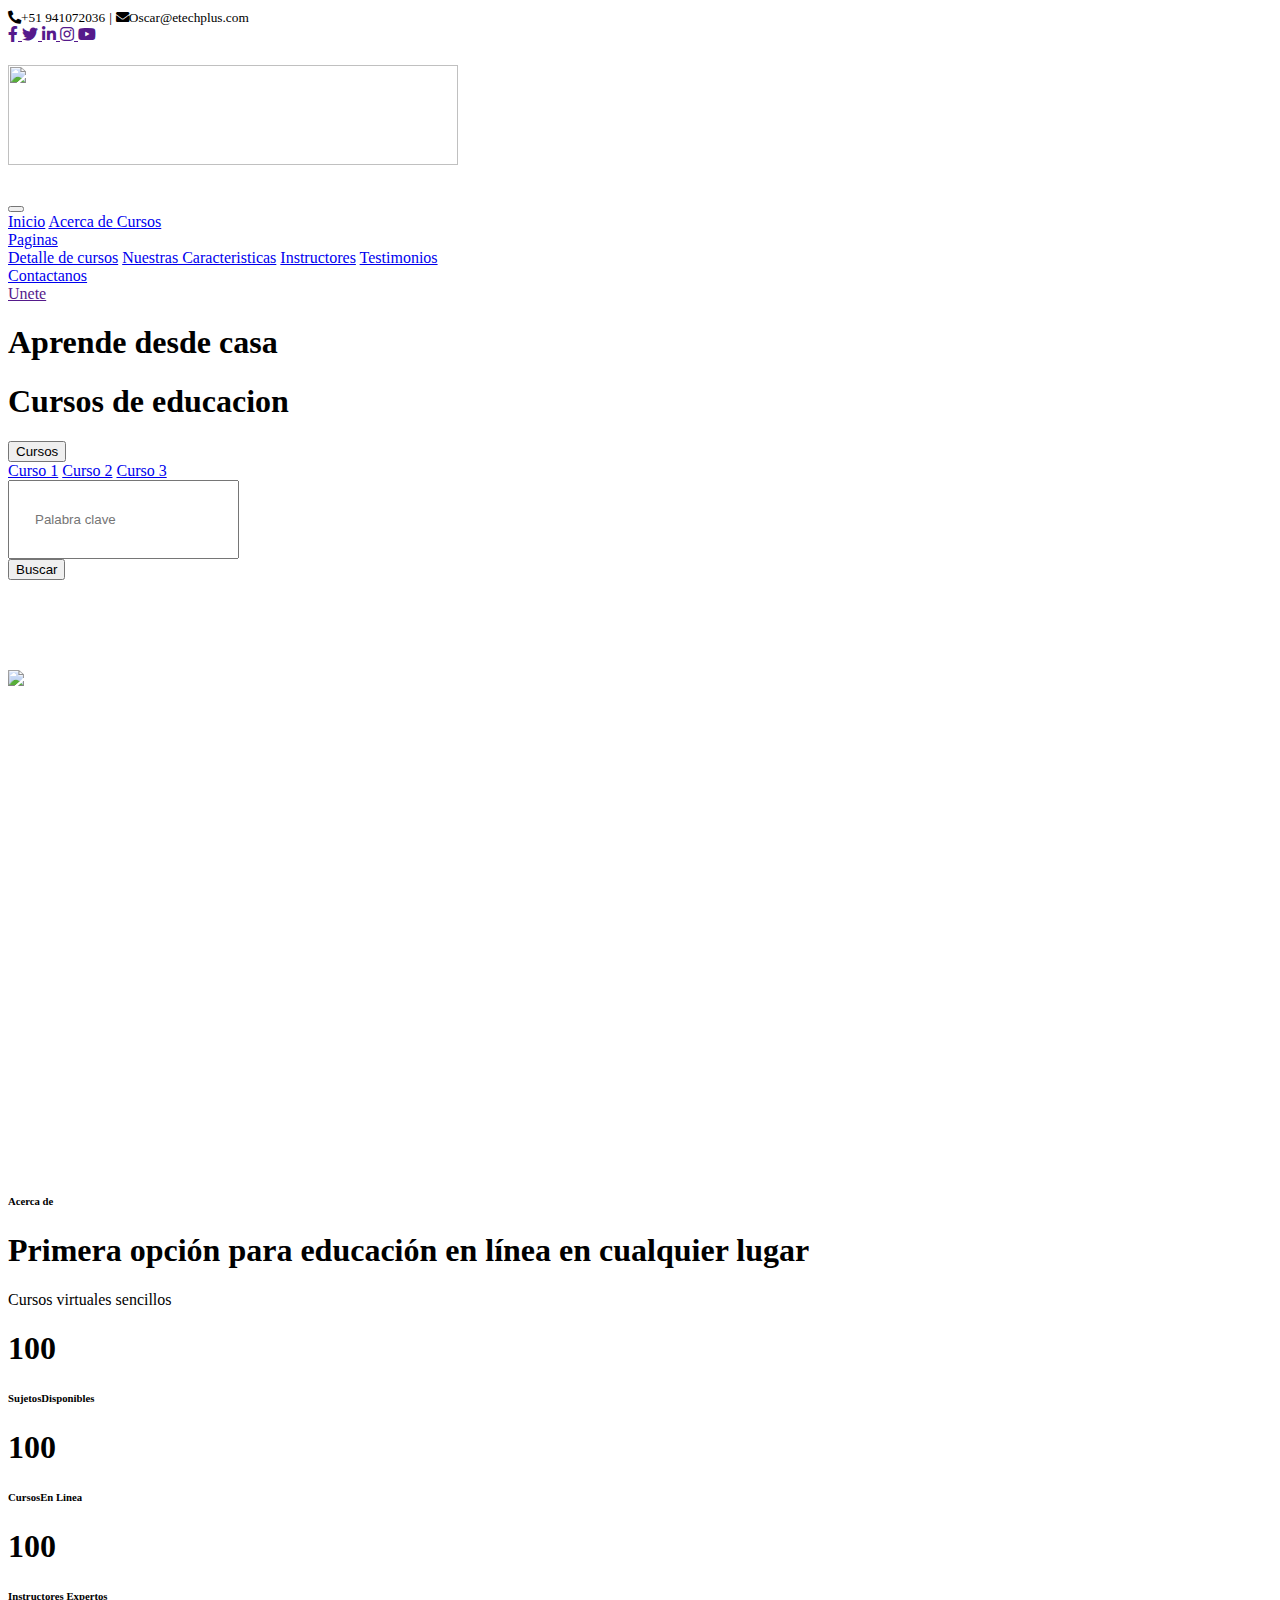
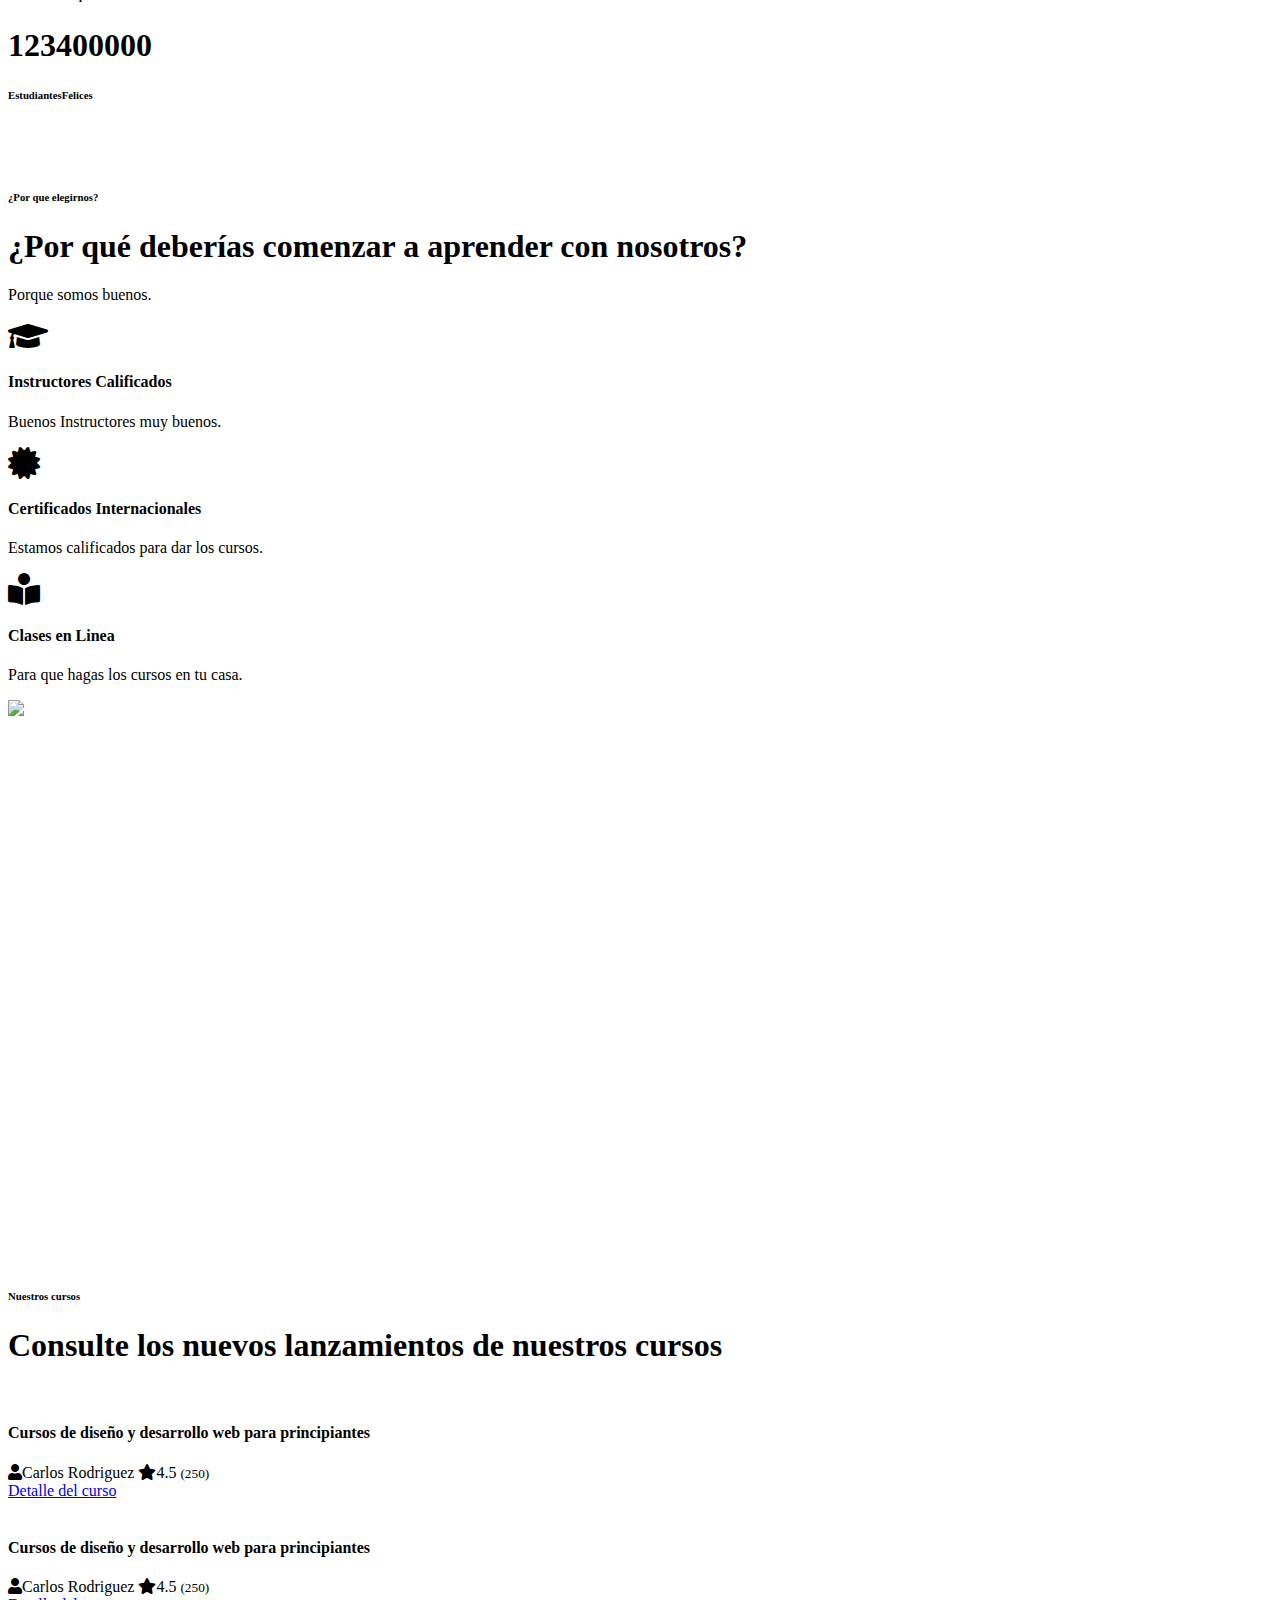
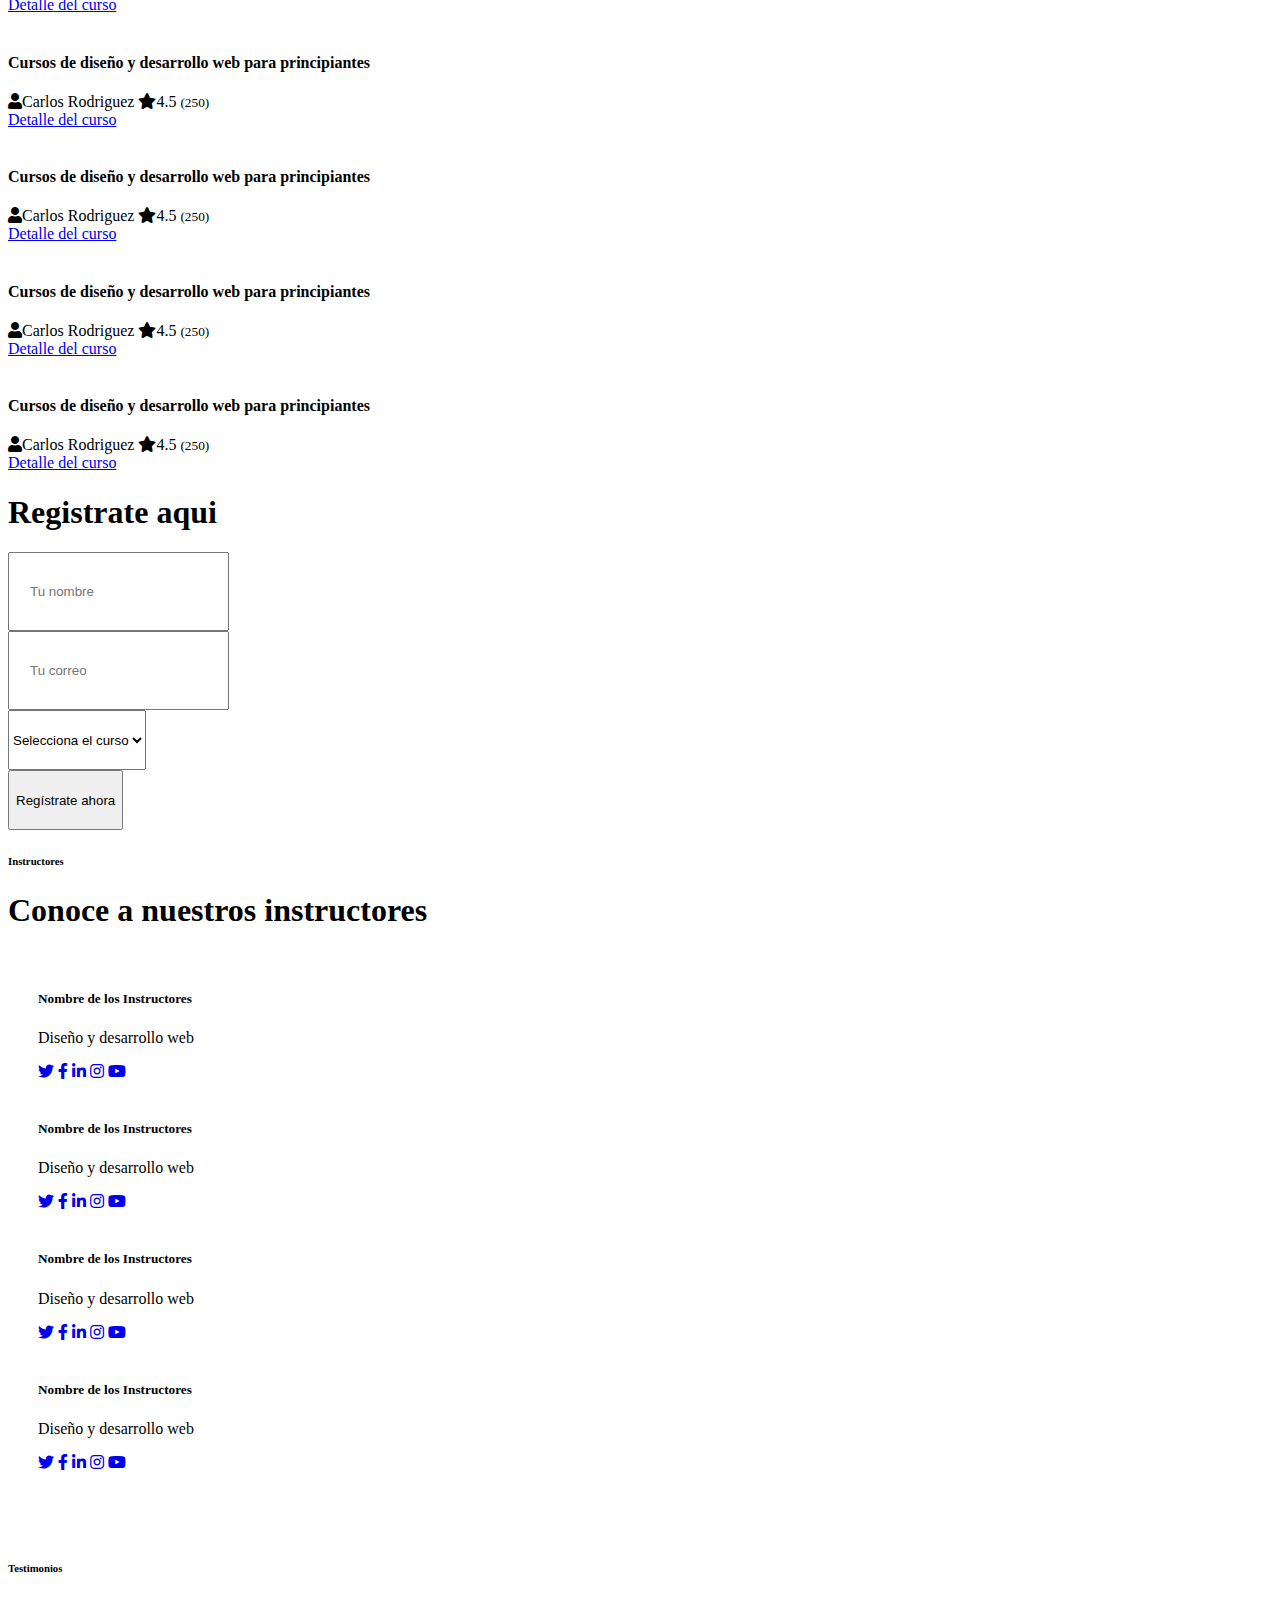
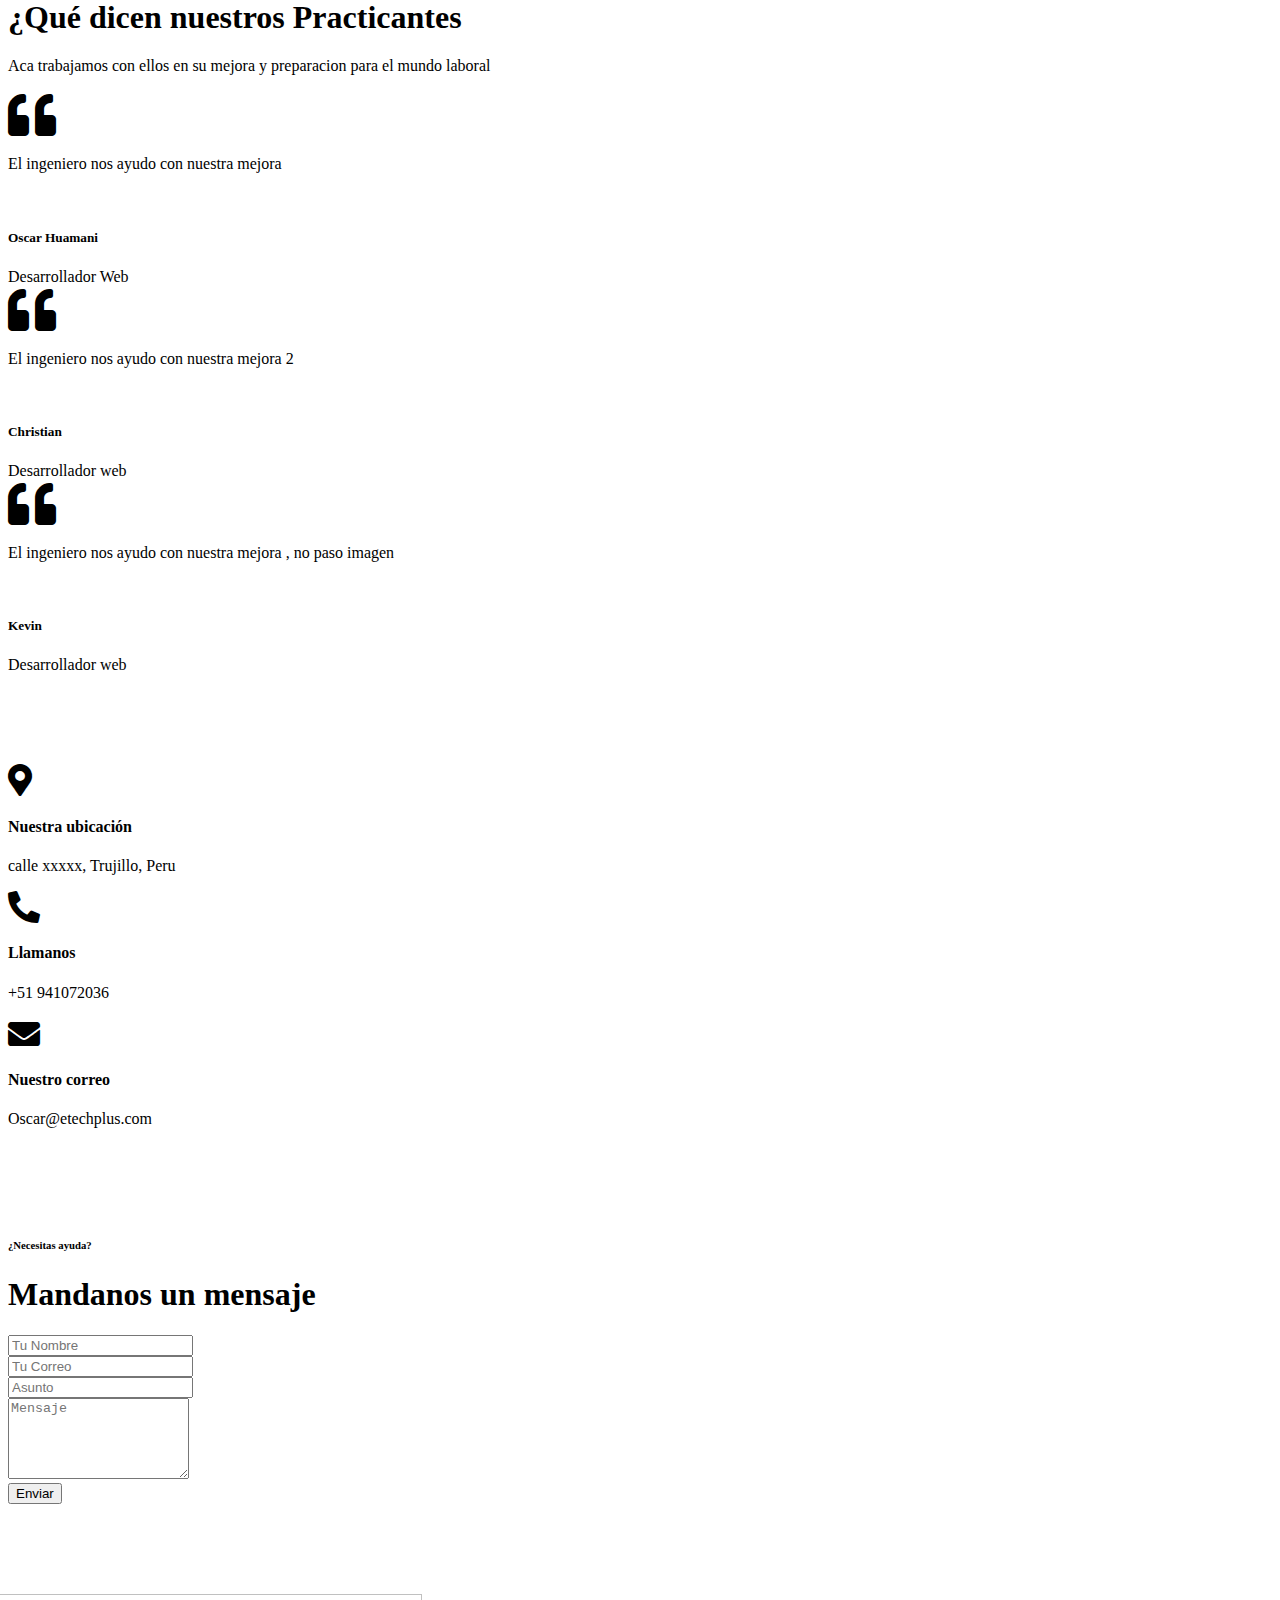
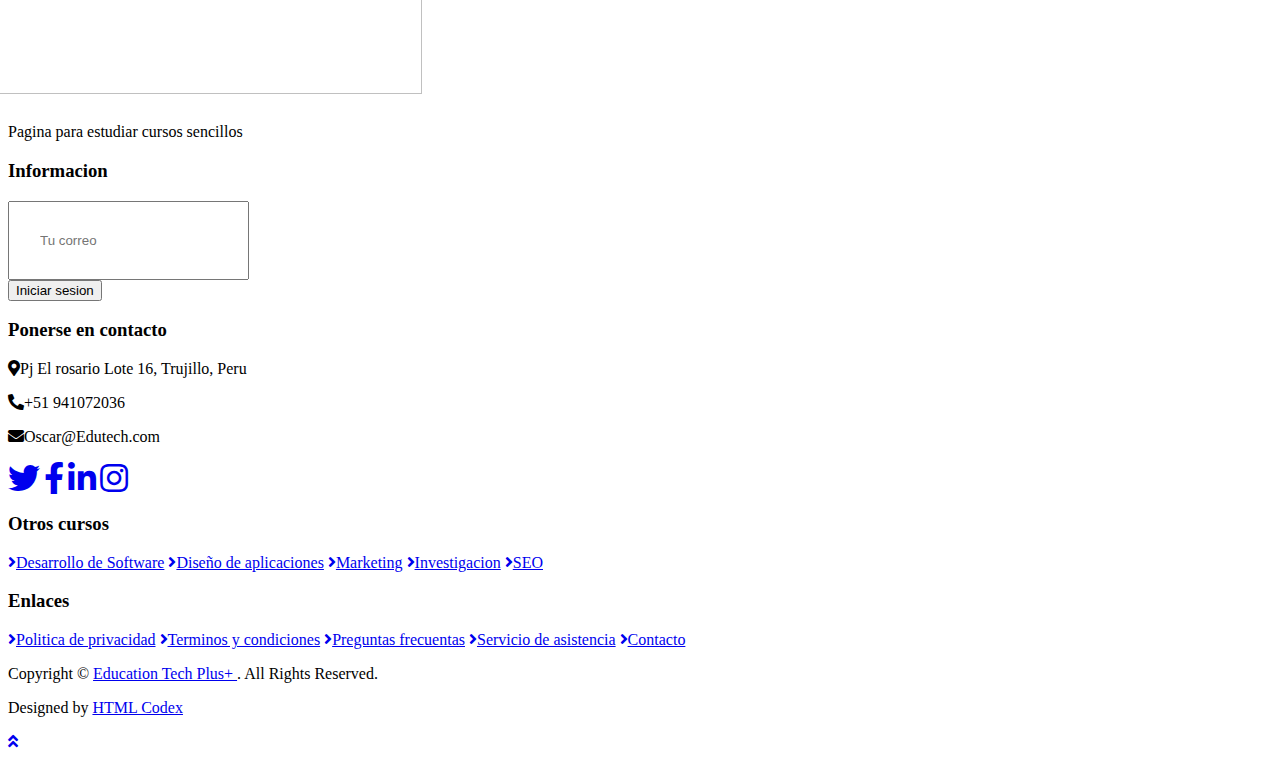
==== commit 39d263ec: "Add files via upload" ====
--- a/index.html
+++ b/index.html
@@ -3,7 +3,7 @@
 
 <head>
     <meta charset="utf-8">
-    <title>Edukate - Online Education Website Template</title>
+    <title>Education Tech Plus+ - Sitio online de cursos</title>
     <meta content="width=device-width, initial-scale=1.0" name="viewport">
     <meta content="Free HTML Templates" name="keywords">
     <meta content="Free HTML Templates" name="description">
@@ -28,9 +28,9 @@
         <div class="row py-2 px-lg-5">
             <div class="col-lg-6 text-center text-lg-left mb-2 mb-lg-0">
                 <div class="d-inline-flex align-items-center text-white">
-                    <small><i class="fa fa-phone-alt mr-2"></i>+012 345 6789</small>
+                    <small><i class="fa fa-phone-alt mr-2"></i>+51 941072036</small>
                     <small class="px-3">|</small>
-                    <small><i class="fa fa-envelope mr-2"></i>info@example.com</small>
+                    <small><i class="fa fa-envelope mr-2"></i>Oscar@etechplus.com</small>
                 </div>
             </div>
             <div class="col-lg-6 text-center text-lg-right">
@@ -61,28 +61,28 @@
     <div class="container-fluid p-0">
         <nav class="navbar navbar-expand-lg bg-white navbar-light py-3 py-lg-0 px-lg-5">
             <a href="index.html" class="navbar-brand ml-lg-3">
-                <h1 class="m-0 text-uppercase text-primary"><i class="fa fa-book-reader mr-3"></i>Edukate</h1>
+                <h1 class="m-0 text-uppercase text-primary"><img src="img/Nuevo logo.png"  style="width: 450px; height: 100px;"></h1>
             </a>
             <button type="button" class="navbar-toggler" data-toggle="collapse" data-target="#navbarCollapse">
                 <span class="navbar-toggler-icon"></span>
             </button>
             <div class="collapse navbar-collapse justify-content-between px-lg-3" id="navbarCollapse">
                 <div class="navbar-nav mx-auto py-0">
-                    <a href="index.html" class="nav-item nav-link active">Home</a>
-                    <a href="about.html" class="nav-item nav-link">About</a>
-                    <a href="course.html" class="nav-item nav-link">Courses</a>
+                    <a href="index.html" class="nav-item nav-link active">Inicio</a>
+                    <a href="about.html" class="nav-item nav-link">Acerca de </a>
+                    <a href="course.html" class="nav-item nav-link">Cursos</a>
                     <div class="nav-item dropdown">
-                        <a href="#" class="nav-link dropdown-toggle" data-toggle="dropdown">Pages</a>
+                        <a href="#" class="nav-link dropdown-toggle" data-toggle="dropdown">Paginas</a>
                         <div class="dropdown-menu m-0">
-                            <a href="detail.html" class="dropdown-item">Course Detail</a>
-                            <a href="feature.html" class="dropdown-item">Our Features</a>
-                            <a href="team.html" class="dropdown-item">Instructors</a>
-                            <a href="testimonial.html" class="dropdown-item">Testimonial</a>
-                        </div>
-                    </div>
-                    <a href="contact.html" class="nav-item nav-link">Contact</a>
-                </div>
-                <a href="" class="btn btn-primary py-2 px-4 d-none d-lg-block">Join Us</a>
+                            <a href="detail.html" class="dropdown-item">Detalle de cursos</a>
+                            <a href="feature.html" class="dropdown-item">Nuestras Caracteristicas</a>
+                            <a href="team.html" class="dropdown-item">Instructores</a>
+                            <a href="testimonial.html" class="dropdown-item">Testimonios</a>
+                        </div>
+                    </div>
+                    <a href="contact.html" class="nav-item nav-link">Contactanos</a>
+                </div>
+                <a href="" class="btn btn-primary py-2 px-4 d-none d-lg-block">Unete</a>
             </div>
         </nav>
     </div>
@@ -92,22 +92,22 @@
     <!-- Header Start -->
     <div class="jumbotron jumbotron-fluid position-relative overlay-bottom" style="margin-bottom: 90px;">
         <div class="container text-center my-5 py-5">
-            <h1 class="text-white mt-4 mb-4">Learn From Home</h1>
-            <h1 class="text-white display-1 mb-5">Education Courses</h1>
+            <h1 class="text-white mt-4 mb-4">Aprende desde casa</h1>
+            <h1 class="text-white display-1 mb-5">Cursos de educacion</h1>
             <div class="mx-auto mb-5" style="width: 100%; max-width: 600px;">
                 <div class="input-group">
                     <div class="input-group-prepend">
                         <button class="btn btn-outline-light bg-white text-body px-4 dropdown-toggle" type="button" data-toggle="dropdown"
-                            aria-haspopup="true" aria-expanded="false">Courses</button>
+                            aria-haspopup="true" aria-expanded="false">Cursos</button>
                         <div class="dropdown-menu">
-                            <a class="dropdown-item" href="#">Courses 1</a>
-                            <a class="dropdown-item" href="#">Courses 2</a>
-                            <a class="dropdown-item" href="#">Courses 3</a>
-                        </div>
-                    </div>
-                    <input type="text" class="form-control border-light" style="padding: 30px 25px;" placeholder="Keyword">
+                            <a class="dropdown-item" href="#">Curso 1</a>
+                            <a class="dropdown-item" href="#">Curso 2</a>
+                            <a class="dropdown-item" href="#">Curso 3</a>
+                        </div>
+                    </div>
+                    <input type="text" class="form-control border-light" style="padding: 30px 25px;" placeholder="Palabra clave">
                     <div class="input-group-append">
-                        <button class="btn btn-secondary px-4 px-lg-5">Search</button>
+                        <button class="btn btn-secondary px-4 px-lg-5">Buscar</button>
                     </div>
                 </div>
             </div>
@@ -127,33 +127,33 @@
                 </div>
                 <div class="col-lg-7">
                     <div class="section-title position-relative mb-4">
-                        <h6 class="d-inline-block position-relative text-secondary text-uppercase pb-2">About Us</h6>
-                        <h1 class="display-4">First Choice For Online Education Anywhere</h1>
-                    </div>
-                    <p>Tempor erat elitr at rebum at at clita aliquyam consetetur. Diam dolor diam ipsum et, tempor voluptua sit consetetur sit. Aliquyam diam amet diam et eos sadipscing labore. Clita erat ipsum et lorem et sit, sed stet no labore lorem sit. Sanctus clita duo justo et tempor consetetur takimata eirmod, dolores takimata consetetur invidunt magna dolores aliquyam dolores dolore. Amet erat amet et magna</p>
+                        <h6 class="d-inline-block position-relative text-secondary text-uppercase pb-2">Acerca de</h6>
+                        <h1 class="display-4">Primera opción para educación en línea en cualquier lugar</h1>
+                    </div>
+                    <p>Cursos virtuales sencillos</p>
                     <div class="row pt-3 mx-0">
                         <div class="col-3 px-0">
                             <div class="bg-success text-center p-4">
-                                <h1 class="text-white" data-toggle="counter-up">123</h1>
-                                <h6 class="text-uppercase text-white">Available<span class="d-block">Subjects</span></h6>
+                                <h1 class="text-white" data-toggle="counter-up">100</h1>
+                                <h6 class="text-uppercase text-white">Sujetos<span class="d-block">Disponibles</span></h6>
                             </div>
                         </div>
                         <div class="col-3 px-0">
                             <div class="bg-primary text-center p-4">
-                                <h1 class="text-white" data-toggle="counter-up">1234</h1>
-                                <h6 class="text-uppercase text-white">Online<span class="d-block">Courses</span></h6>
+                                <h1 class="text-white" data-toggle="counter-up">100</h1>
+                                <h6 class="text-uppercase text-white">Cursos<span class="d-block">En Linea</span></h6>
                             </div>
                         </div>
                         <div class="col-3 px-0">
                             <div class="bg-secondary text-center p-4">
-                                <h1 class="text-white" data-toggle="counter-up">123</h1>
-                                <h6 class="text-uppercase text-white">Skilled<span class="d-block">Instructors</span></h6>
+                                <h1 class="text-white" data-toggle="counter-up">100</h1>
+                                <h6 class="text-uppercase text-white">Instructores<span class="d-block"> Expertos </span></h6>
                             </div>
                         </div>
                         <div class="col-3 px-0">
                             <div class="bg-warning text-center p-4">
-                                <h1 class="text-white" data-toggle="counter-up">1234</h1>
-                                <h6 class="text-uppercase text-white">Happy<span class="d-block">Students</span></h6>
+                                <h1 class="text-white" data-toggle="counter-up">123400000</h1>
+                                <h6 class="text-uppercase text-white">Estudiantes<span class="d-block">Felices</span></h6>
                             </div>
                         </div>
                     </div>
@@ -170,17 +170,17 @@
             <div class="row">
                 <div class="col-lg-7 my-5 pt-5 pb-lg-5">
                     <div class="section-title position-relative mb-4">
-                        <h6 class="d-inline-block position-relative text-secondary text-uppercase pb-2">Why Choose Us?</h6>
-                        <h1 class="display-4">Why You Should Start Learning with Us?</h1>
-                    </div>
-                    <p class="mb-4 pb-2">Aliquyam accusam clita nonumy ipsum sit sea clita ipsum clita, ipsum dolores amet voluptua duo dolores et sit ipsum rebum, sadipscing et erat eirmod diam kasd labore clita est. Diam sanctus gubergren sit rebum clita amet.</p>
+                        <h6 class="d-inline-block position-relative text-secondary text-uppercase pb-2">¿Por que elegirnos?</h6>
+                        <h1 class="display-4">¿Por qué deberías comenzar a aprender con nosotros?</h1>
+                    </div>
+                    <p class="mb-4 pb-2">Porque somos buenos.</p>
                     <div class="d-flex mb-3">
                         <div class="btn-icon bg-primary mr-4">
                             <i class="fa fa-2x fa-graduation-cap text-white"></i>
                         </div>
                         <div class="mt-n1">
-                            <h4>Skilled Instructors</h4>
-                            <p>Labore rebum duo est Sit dolore eos sit tempor eos stet, vero vero clita magna kasd no nonumy et eos dolor magna ipsum.</p>
+                            <h4>Instructores Calificados</h4>
+                            <p>Buenos Instructores muy buenos.</p>
                         </div>
                     </div>
                     <div class="d-flex mb-3">
@@ -188,8 +188,8 @@
                             <i class="fa fa-2x fa-certificate text-white"></i>
                         </div>
                         <div class="mt-n1">
-                            <h4>International Certificate</h4>
-                            <p>Labore rebum duo est Sit dolore eos sit tempor eos stet, vero vero clita magna kasd no nonumy et eos dolor magna ipsum.</p>
+                            <h4>Certificados Internacionales</h4>
+                            <p>Estamos calificados para dar los cursos.</p>
                         </div>
                     </div>
                     <div class="d-flex">
@@ -197,14 +197,14 @@
                             <i class="fa fa-2x fa-book-reader text-white"></i>
                         </div>
                         <div class="mt-n1">
-                            <h4>Online Classes</h4>
-                            <p class="m-0">Labore rebum duo est Sit dolore eos sit tempor eos stet, vero vero clita magna kasd no nonumy et eos dolor magna ipsum.</p>
+                            <h4>Clases en Linea</h4>
+                            <p class="m-0">Para que hagas los cursos en tu casa.</p>
                         </div>
                     </div>
                 </div>
                 <div class="col-lg-5" style="min-height: 500px;">
                     <div class="position-relative h-100">
-                        <img class="position-absolute w-100 h-100" src="img/feature.jpg" style="object-fit: cover;">
+                        <img class="position-absolute w-100 h-100" src="img/libro.jpg" style="object-fit: cover;">
                     </div>
                 </div>
             </div>
@@ -218,8 +218,8 @@
         <div class="row mx-0 justify-content-center pt-5">
             <div class="col-lg-6">
                 <div class="section-title text-center position-relative mb-4">
-                    <h6 class="d-inline-block position-relative text-secondary text-uppercase pb-2">Our Courses</h6>
-                    <h1 class="display-4">Checkout New Releases Of Our Courses</h1>
+                    <h6 class="d-inline-block position-relative text-secondary text-uppercase pb-2">Nuestros cursos</h6>
+                    <h1 class="display-4">Consulte los nuevos lanzamientos de nuestros cursos</h1>
                 </div>
             </div>
         </div>
@@ -227,90 +227,96 @@
             <div class="courses-item position-relative">
                 <img class="img-fluid" src="img/courses-1.jpg" alt="">
                 <div class="courses-text">
-                    <h4 class="text-center text-white px-3">Web design & development courses for beginners</h4>
+                    <h4 class="text-center text-white px-3">Cursos de diseño y desarrollo web para
+                        principiantes</h4>
                     <div class="border-top w-100 mt-3">
                         <div class="d-flex justify-content-between p-4">
-                            <span class="text-white"><i class="fa fa-user mr-2"></i>Jhon Doe</span>
+                            <span class="text-white"><i class="fa fa-user mr-2"></i>Carlos Rodriguez</span>
                             <span class="text-white"><i class="fa fa-star mr-2"></i>4.5 <small>(250)</small></span>
                         </div>
                     </div>
                     <div class="w-100 bg-white text-center p-4" >
-                        <a class="btn btn-primary" href="detail.html">Course Detail</a>
+                        <a class="btn btn-primary" href="detail.html">Detalle del curso</a>
                     </div>
                 </div>
             </div>
             <div class="courses-item position-relative">
                 <img class="img-fluid" src="img/courses-2.jpg" alt="">
                 <div class="courses-text">
-                    <h4 class="text-center text-white px-3">Web design & development courses for beginners</h4>
+                    <h4 class="text-center text-white px-3">Cursos de diseño y desarrollo web para
+                        principiantes</h4>
                     <div class="border-top w-100 mt-3">
                         <div class="d-flex justify-content-between p-4">
-                            <span class="text-white"><i class="fa fa-user mr-2"></i>Jhon Doe</span>
+                            <span class="text-white"><i class="fa fa-user mr-2"></i>Carlos Rodriguez</span>
                             <span class="text-white"><i class="fa fa-star mr-2"></i>4.5 <small>(250)</small></span>
                         </div>
                     </div>
                     <div class="w-100 bg-white text-center p-4" >
-                        <a class="btn btn-primary" href="detail.html">Course Detail</a>
+                        <a class="btn btn-primary" href="detail.html">Detalle del curso</a>
                     </div>
                 </div>
             </div>
             <div class="courses-item position-relative">
                 <img class="img-fluid" src="img/courses-3.jpg" alt="">
                 <div class="courses-text">
-                    <h4 class="text-center text-white px-3">Web design & development courses for beginners</h4>
+                    <h4 class="text-center text-white px-3">Cursos de diseño y desarrollo web para
+                        principiantes</h4>
                     <div class="border-top w-100 mt-3">
                         <div class="d-flex justify-content-between p-4">
-                            <span class="text-white"><i class="fa fa-user mr-2"></i>Jhon Doe</span>
+                            <span class="text-white"><i class="fa fa-user mr-2"></i>Carlos Rodriguez</span>
                             <span class="text-white"><i class="fa fa-star mr-2"></i>4.5 <small>(250)</small></span>
                         </div>
                     </div>
                     <div class="w-100 bg-white text-center p-4" >
-                        <a class="btn btn-primary" href="detail.html">Course Detail</a>
+                        <a class="btn btn-primary" href="detail.html">Detalle del curso</a>
                     </div>
                 </div>
             </div>
             <div class="courses-item position-relative">
                 <img class="img-fluid" src="img/courses-4.jpg" alt="">
                 <div class="courses-text">
-                    <h4 class="text-center text-white px-3">Web design & development courses for beginners</h4>
+                    <h4 class="text-center text-white px-3">Cursos de diseño y desarrollo web para
+                        principiantes</h4>
                     <div class="border-top w-100 mt-3">
                         <div class="d-flex justify-content-between p-4">
-                            <span class="text-white"><i class="fa fa-user mr-2"></i>Jhon Doe</span>
+                            <span class="text-white"><i class="fa fa-user mr-2"></i>Carlos Rodriguez</span>
                             <span class="text-white"><i class="fa fa-star mr-2"></i>4.5 <small>(250)</small></span>
                         </div>
                     </div>
                     <div class="w-100 bg-white text-center p-4" >
-                        <a class="btn btn-primary" href="detail.html">Course Detail</a>
+                        <a class="btn btn-primary" href="detail.html">Detalle del curso</a>
                     </div>
                 </div>
             </div>
             <div class="courses-item position-relative">
                 <img class="img-fluid" src="img/courses-5.jpg" alt="">
                 <div class="courses-text">
-                    <h4 class="text-center text-white px-3">Web design & development courses for beginners</h4>
+                    <h4 class="text-center text-white px-3">Cursos de diseño y desarrollo web para
+                        principiantes</h4>
                     <div class="border-top w-100 mt-3">
                         <div class="d-flex justify-content-between p-4">
-                            <span class="text-white"><i class="fa fa-user mr-2"></i>Jhon Doe</span>
+                            <span class="text-white"><i class="fa fa-user mr-2"></i>Carlos Rodriguez</span>
                             <span class="text-white"><i class="fa fa-star mr-2"></i>4.5 <small>(250)</small></span>
                         </div>
                     </div>
                     <div class="w-100 bg-white text-center p-4" >
-                        <a class="btn btn-primary" href="detail.html">Course Detail</a>
+                        <a class="btn btn-primary" href="detail.html">Detalle del curso</a>
                     </div>
                 </div>
             </div>
             <div class="courses-item position-relative">
                 <img class="img-fluid" src="img/courses-6.jpg" alt="">
                 <div class="courses-text">
-                    <h4 class="text-center text-white px-3">Web design & development courses for beginners</h4>
+                    <h4 class="text-center text-white px-3">Cursos de diseño y desarrollo web para
+                        principiantes</h4>
                     <div class="border-top w-100 mt-3">
                         <div class="d-flex justify-content-between p-4">
-                            <span class="text-white"><i class="fa fa-user mr-2"></i>Jhon Doe</span>
+                            <span class="text-white"><i class="fa fa-user mr-2"></i>Carlos Rodriguez</span>
                             <span class="text-white"><i class="fa fa-star mr-2"></i>4.5 <small>(250)</small></span>
                         </div>
                     </div>
                     <div class="w-100 bg-white text-center p-4" >
-                        <a class="btn btn-primary" href="detail.html">Course Detail</a>
+                        <a class="btn btn-primary" href="detail.html">Detalle del curso</a>
                     </div>
                 </div>
             </div>
@@ -318,17 +324,17 @@
         <div class="row justify-content-center bg-image mx-0 mb-5">
             <div class="col-lg-6 py-5">
                 <div class="bg-white p-5 my-5">
-                    <h1 class="text-center mb-4">30% Off For New Students</h1>
+                    <h1 class="text-center mb-4">Registrate aqui</h1>
                     <form>
                         <div class="form-row">
                             <div class="col-sm-6">
                                 <div class="form-group">
-                                    <input type="text" class="form-control bg-light border-0" placeholder="Your Name" style="padding: 30px 20px;">
+                                    <input type="text" class="form-control bg-light border-0" placeholder="Tu nombre" style="padding: 30px 20px;">
                                 </div>
                             </div>
                             <div class="col-sm-6">
                                 <div class="form-group">
-                                    <input type="email" class="form-control bg-light border-0" placeholder="Your Email" style="padding: 30px 20px;">
+                                    <input type="email" class="form-control bg-light border-0" placeholder="Tu correo" style="padding: 30px 20px;">
                                 </div>
                             </div>
                         </div>
@@ -336,15 +342,15 @@
                             <div class="col-sm-6">
                                 <div class="form-group">
                                     <select class="custom-select bg-light border-0 px-3" style="height: 60px;">
-                                        <option selected>Select A courses</option>
-                                        <option value="1">courses 1</option>
-                                        <option value="2">courses 1</option>
-                                        <option value="3">courses 1</option>
+                                        <option selected>Selecciona el curso</option>
+                                        <option value="1">Curso 1</option>
+                                        <option value="2">Curso 2</option>
+                                        <option value="3">Curso 3</option>
                                     </select>
                                 </div>
                             </div>
                             <div class="col-sm-6">
-                                <button class="btn btn-primary btn-block" type="submit" style="height: 60px;">Sign Up Now</button>
+                                <button class="btn btn-primary btn-block" type="submit" style="height: 60px;">Regístrate ahora</button>
                             </div>
                         </div>
                     </form>
@@ -359,15 +365,15 @@
     <div class="container-fluid py-5">
         <div class="container py-5">
             <div class="section-title text-center position-relative mb-5">
-                <h6 class="d-inline-block position-relative text-secondary text-uppercase pb-2">Instructors</h6>
-                <h1 class="display-4">Meet Our Instructors</h1>
+                <h6 class="d-inline-block position-relative text-secondary text-uppercase pb-2">Instructores</h6>
+                <h1 class="display-4">Conoce a nuestros instructores</h1>
             </div>
             <div class="owl-carousel team-carousel position-relative" style="padding: 0 30px;">
                 <div class="team-item">
                     <img class="img-fluid w-100" src="img/team-1.jpg" alt="">
                     <div class="bg-light text-center p-4">
-                        <h5 class="mb-3">Instructor Name</h5>
-                        <p class="mb-2">Web Design & Development</p>
+                        <h5 class="mb-3">Nombre de los Instructores</h5>
+                        <p class="mb-2">Diseño y desarrollo web</p>
                         <div class="d-flex justify-content-center">
                             <a class="mx-1 p-1" href="#"><i class="fab fa-twitter"></i></a>
                             <a class="mx-1 p-1" href="#"><i class="fab fa-facebook-f"></i></a>
@@ -380,8 +386,8 @@
                 <div class="team-item">
                     <img class="img-fluid w-100" src="img/team-2.jpg" alt="">
                     <div class="bg-light text-center p-4">
-                        <h5 class="mb-3">Instructor Name</h5>
-                        <p class="mb-2">Web Design & Development</p>
+                        <h5 class="mb-3">Nombre de los Instructores</h5>
+                        <p class="mb-2">Diseño y desarrollo web</p>
                         <div class="d-flex justify-content-center">
                             <a class="mx-1 p-1" href="#"><i class="fab fa-twitter"></i></a>
                             <a class="mx-1 p-1" href="#"><i class="fab fa-facebook-f"></i></a>
@@ -394,8 +400,9 @@
                 <div class="team-item">
                     <img class="img-fluid w-100" src="img/team-3.jpg" alt="">
                     <div class="bg-light text-center p-4">
-                        <h5 class="mb-3">Instructor Name</h5>
-                        <p class="mb-2">Web Design & Development</p>
+                        <h5 class="mb-3">Nombre de los Instructores
+                        </h5>
+                        <p class="mb-2">Diseño y desarrollo web</p>
                         <div class="d-flex justify-content-center">
                             <a class="mx-1 p-1" href="#"><i class="fab fa-twitter"></i></a>
                             <a class="mx-1 p-1" href="#"><i class="fab fa-facebook-f"></i></a>
@@ -408,8 +415,8 @@
                 <div class="team-item">
                     <img class="img-fluid w-100" src="img/team-4.jpg" alt="">
                     <div class="bg-light text-center p-4">
-                        <h5 class="mb-3">Instructor Name</h5>
-                        <p class="mb-2">Web Design & Development</p>
+                        <h5 class="mb-3">Nombre de los Instructores</h5>
+                        <p class="mb-2">Diseño y desarrollo web</p>
                         <div class="d-flex justify-content-center">
                             <a class="mx-1 p-1" href="#"><i class="fab fa-twitter"></i></a>
                             <a class="mx-1 p-1" href="#"><i class="fab fa-facebook-f"></i></a>
@@ -431,32 +438,43 @@
             <div class="row align-items-center">
                 <div class="col-lg-5 mb-5 mb-lg-0">
                     <div class="section-title position-relative mb-4">
-                        <h6 class="d-inline-block position-relative text-secondary text-uppercase pb-2">Testimonial</h6>
-                        <h1 class="display-4">What Say Our Students</h1>
-                    </div>
-                    <p class="m-0">Dolor est dolores et nonumy sit labore dolores est sed rebum amet, justo duo ipsum sanctus dolore magna rebum sit et. Diam lorem ea sea at. Nonumy et at at sed justo est nonumy tempor. Vero sea ea eirmod, elitr ea amet diam ipsum at amet. Erat sed stet eos ipsum diam</p>
+                        <h6 class="d-inline-block position-relative text-secondary text-uppercase pb-2">Testimonios</h6>
+                        <h1 class="display-4">¿Qué dicen nuestros Practicantes</h1>
+                    </div>
+                    <p class="m-0"> Aca trabajamos con ellos en su mejora y preparacion para el mundo laboral</p>
                 </div>
                 <div class="col-lg-7">
                     <div class="owl-carousel testimonial-carousel">
                         <div class="bg-white p-5">
                             <i class="fa fa-3x fa-quote-left text-primary mb-4"></i>
-                            <p>Sed et elitr ipsum labore dolor diam, ipsum duo vero sed sit est est ipsum eos clita est ipsum. Est nonumy tempor at kasd. Sed at dolor duo ut dolor, et justo erat dolor magna sed stet amet elitr duo lorem</p>
+                            <p>El ingeniero nos ayudo con nuestra mejora</p>
                             <div class="d-flex flex-shrink-0 align-items-center mt-4">
-                                <img class="img-fluid mr-4" src="img/testimonial-2.jpg" alt="">
+                                <img class="img-fluid mr-4" src="img/Oscar.jpg" alt="">
                                 <div>
-                                    <h5>Student Name</h5>
-                                    <span>Web Design</span>
+                                    <h5>Oscar Huamani</h5>
+                                    <span>Desarrollador Web</span>
                                 </div>
                             </div>
                         </div>
                         <div class="bg-white p-5">
                             <i class="fa fa-3x fa-quote-left text-primary mb-4"></i>
-                            <p>Sed et elitr ipsum labore dolor diam, ipsum duo vero sed sit est est ipsum eos clita est ipsum. Est nonumy tempor at kasd. Sed at dolor duo ut dolor, et justo erat dolor magna sed stet amet elitr duo lorem</p>
+                            <p>El ingeniero nos ayudo con nuestra mejora 2</p>
                             <div class="d-flex flex-shrink-0 align-items-center mt-4">
-                                <img class="img-fluid mr-4" src="img/testimonial-1.jpg" alt="">
+                                <img class="img-fluid mr-4" src="img/Christian.jpeg" alt="">
                                 <div>
-                                    <h5>Student Name</h5>
-                                    <span>Web Design</span>
+                                    <h5>Christian</h5>
+                                    <span>Desarrollador web</span>
+                                </div>
+                            </div>
+                        </div>
+                        <div class="bg-white p-5">
+                            <i class="fa fa-3x fa-quote-left text-primary mb-4"></i>
+                            <p>El ingeniero nos ayudo con nuestra mejora , no paso imagen</p>
+                            <div class="d-flex flex-shrink-0 align-items-center mt-4">
+                                <img class="img-fluid mr-4" src="img/plitvice-crying.png" alt="">
+                                <div>
+                                    <h5>Kevin</h5>
+                                    <span>Desarrollador web</span>
                                 </div>
                             </div>
                         </div>
@@ -479,8 +497,8 @@
                                 <i class="fa fa-2x fa-map-marker-alt text-white"></i>
                             </div>
                             <div class="mt-n1">
-                                <h4>Our Location</h4>
-                                <p class="m-0">123 Street, New York, USA</p>
+                                <h4>Nuestra ubicación</h4>
+                                <p class="m-0">calle xxxxx, Trujillo, Peru</p>
                             </div>
                         </div>
                         <div class="d-flex align-items-center mb-5">
@@ -488,8 +506,8 @@
                                 <i class="fa fa-2x fa-phone-alt text-white"></i>
                             </div>
                             <div class="mt-n1">
-                                <h4>Call Us</h4>
-                                <p class="m-0">+012 345 6789</p>
+                                <h4>Llamanos</h4>
+                                <p class="m-0">+51 941072036</p>
                             </div>
                         </div>
                         <div class="d-flex align-items-center">
@@ -497,35 +515,35 @@
                                 <i class="fa fa-2x fa-envelope text-white"></i>
                             </div>
                             <div class="mt-n1">
-                                <h4>Email Us</h4>
-                                <p class="m-0">info@example.com</p>
+                                <h4>Nuestro correo</h4>
+                                <p class="m-0">Oscar@etechplus.com</p>
                             </div>
                         </div>
                     </div>
                 </div>
                 <div class="col-lg-7">
                     <div class="section-title position-relative mb-4">
-                        <h6 class="d-inline-block position-relative text-secondary text-uppercase pb-2">Need Help?</h6>
-                        <h1 class="display-4">Send Us A Message</h1>
+                        <h6 class="d-inline-block position-relative text-secondary text-uppercase pb-2">¿Necesitas ayuda?</h6>
+                        <h1 class="display-4">Mandanos un mensaje</h1>
                     </div>
                     <div class="contact-form">
                         <form>
                             <div class="row">
                                 <div class="col-6 form-group">
-                                    <input type="text" class="form-control border-top-0 border-right-0 border-left-0 p-0" placeholder="Your Name" required="required">
+                                    <input type="text" class="form-control border-top-0 border-right-0 border-left-0 p-0" placeholder="Tu Nombre" required="required">
                                 </div>
                                 <div class="col-6 form-group">
-                                    <input type="email" class="form-control border-top-0 border-right-0 border-left-0 p-0" placeholder="Your Email" required="required">
+                                    <input type="email" class="form-control border-top-0 border-right-0 border-left-0 p-0" placeholder="Tu Correo" required="required">
                                 </div>
                             </div>
                             <div class="form-group">
-                                <input type="text" class="form-control border-top-0 border-right-0 border-left-0 p-0" placeholder="Subject" required="required">
+                                <input type="text" class="form-control border-top-0 border-right-0 border-left-0 p-0" placeholder="Asunto" required="required">
                             </div>
                             <div class="form-group">
-                                <textarea class="form-control border-top-0 border-right-0 border-left-0 p-0" rows="5" placeholder="Message" required="required"></textarea>
+                                <textarea class="form-control border-top-0 border-right-0 border-left-0 p-0" rows="5" placeholder="Mensaje" required="required"></textarea>
                             </div>
                             <div>
-                                <button class="btn btn-primary py-3 px-5" type="submit">Send Message</button>
+                                <button class="btn btn-primary py-3 px-5" type="submit">Enviar</button>
                             </div>
                         </form>
                     </div>
@@ -542,17 +560,17 @@
             <div class="row">
                 <div class="col-md-6 mb-5">
                     <a href="index.html" class="navbar-brand">
-                        <h1 class="mt-n2 text-uppercase text-white"><i class="fa fa-book-reader mr-3"></i>Edukate</h1>
+                        <h1 class="mt-n2 text-uppercase text-white"><img src="img/font.png"  style="width: 450px; height: 100px; margin-left: -36px;"></h1>
                     </a>
-                    <p class="m-0">Accusam nonumy clita sed rebum kasd eirmod elitr. Ipsum ea lorem at et diam est, tempor rebum ipsum sit ea tempor stet et consetetur dolores. Justo stet diam ipsum lorem vero clita diam</p>
+                    <p class="m-0">Pagina para estudiar cursos sencillos</p>
                 </div>
                 <div class="col-md-6 mb-5">
-                    <h3 class="text-white mb-4">Newsletter</h3>
+                    <h3 class="text-white mb-4">Informacion</h3>
                     <div class="w-100">
                         <div class="input-group">
-                            <input type="text" class="form-control border-light" style="padding: 30px;" placeholder="Your Email Address">
+                            <input type="text" class="form-control border-light" style="padding: 30px;" placeholder="Tu correo">
                             <div class="input-group-append">
-                                <button class="btn btn-primary px-4">Sign Up</button>
+                                <button class="btn btn-primary px-4">Iniciar sesion</button>
                             </div>
                         </div>
                     </div>
@@ -560,10 +578,10 @@
             </div>
             <div class="row">
                 <div class="col-md-4 mb-5">
-                    <h3 class="text-white mb-4">Get In Touch</h3>
-                    <p><i class="fa fa-map-marker-alt mr-2"></i>123 Street, New York, USA</p>
-                    <p><i class="fa fa-phone-alt mr-2"></i>+012 345 67890</p>
-                    <p><i class="fa fa-envelope mr-2"></i>info@example.com</p>
+                    <h3 class="text-white mb-4">Ponerse en contacto</h3>
+                    <p><i class="fa fa-map-marker-alt mr-2"></i>Pj El rosario  Lote 16, Trujillo, Peru</p>
+                    <p><i class="fa fa-phone-alt mr-2"></i>+51 941072036</p>
+                    <p><i class="fa fa-envelope mr-2"></i>Oscar@Edutech.com</p>
                     <div class="d-flex justify-content-start mt-4">
                         <a class="text-white mr-4" href="#"><i class="fab fa-2x fa-twitter"></i></a>
                         <a class="text-white mr-4" href="#"><i class="fab fa-2x fa-facebook-f"></i></a>
@@ -572,23 +590,23 @@
                     </div>
                 </div>
                 <div class="col-md-4 mb-5">
-                    <h3 class="text-white mb-4">Our Courses</h3>
+                    <h3 class="text-white mb-4">Otros cursos</h3>
                     <div class="d-flex flex-column justify-content-start">
-                        <a class="text-white-50 mb-2" href="#"><i class="fa fa-angle-right mr-2"></i>Web Design</a>
-                        <a class="text-white-50 mb-2" href="#"><i class="fa fa-angle-right mr-2"></i>Apps Design</a>
+                        <a class="text-white-50 mb-2" href="#"><i class="fa fa-angle-right mr-2"></i>Desarrollo de Software</a>
+                        <a class="text-white-50 mb-2" href="#"><i class="fa fa-angle-right mr-2"></i>Diseño de aplicaciones</a>
                         <a class="text-white-50 mb-2" href="#"><i class="fa fa-angle-right mr-2"></i>Marketing</a>
-                        <a class="text-white-50 mb-2" href="#"><i class="fa fa-angle-right mr-2"></i>Research</a>
+                        <a class="text-white-50 mb-2" href="#"><i class="fa fa-angle-right mr-2"></i>Investigacion</a>
                         <a class="text-white-50" href="#"><i class="fa fa-angle-right mr-2"></i>SEO</a>
                     </div>
                 </div>
                 <div class="col-md-4 mb-5">
-                    <h3 class="text-white mb-4">Quick Links</h3>
+                    <h3 class="text-white mb-4">Enlaces</h3>
                     <div class="d-flex flex-column justify-content-start">
-                        <a class="text-white-50 mb-2" href="#"><i class="fa fa-angle-right mr-2"></i>Privacy Policy</a>
-                        <a class="text-white-50 mb-2" href="#"><i class="fa fa-angle-right mr-2"></i>Terms & Condition</a>
-                        <a class="text-white-50 mb-2" href="#"><i class="fa fa-angle-right mr-2"></i>Regular FAQs</a>
-                        <a class="text-white-50 mb-2" href="#"><i class="fa fa-angle-right mr-2"></i>Help & Support</a>
-                        <a class="text-white-50" href="#"><i class="fa fa-angle-right mr-2"></i>Contact</a>
+                        <a class="text-white-50 mb-2" href="#"><i class="fa fa-angle-right mr-2"></i>Politica de privacidad</a>
+                        <a class="text-white-50 mb-2" href="#"><i class="fa fa-angle-right mr-2"></i>Terminos y condiciones</a>
+                        <a class="text-white-50 mb-2" href="#"><i class="fa fa-angle-right mr-2"></i>Preguntas frecuentas</a>
+                        <a class="text-white-50 mb-2" href="#"><i class="fa fa-angle-right mr-2"></i>Servicio de asistencia</a>
+                        <a class="text-white-50" href="#"><i class="fa fa-angle-right mr-2"></i>Contacto</a>
                     </div>
                 </div>
             </div>
@@ -598,7 +616,7 @@
         <div class="container">
             <div class="row">
                 <div class="col-md-6 text-center text-md-left mb-3 mb-md-0">
-                    <p class="m-0">Copyright &copy; <a class="text-white" href="#">Your Site Name</a>. All Rights Reserved.
+                    <p class="m-0">Copyright &copy; <a class="text-white" href="#">Education Tech Plus+ </a>. All Rights Reserved.
                     </p>
                 </div>
                 <div class="col-md-6 text-center text-md-right">
